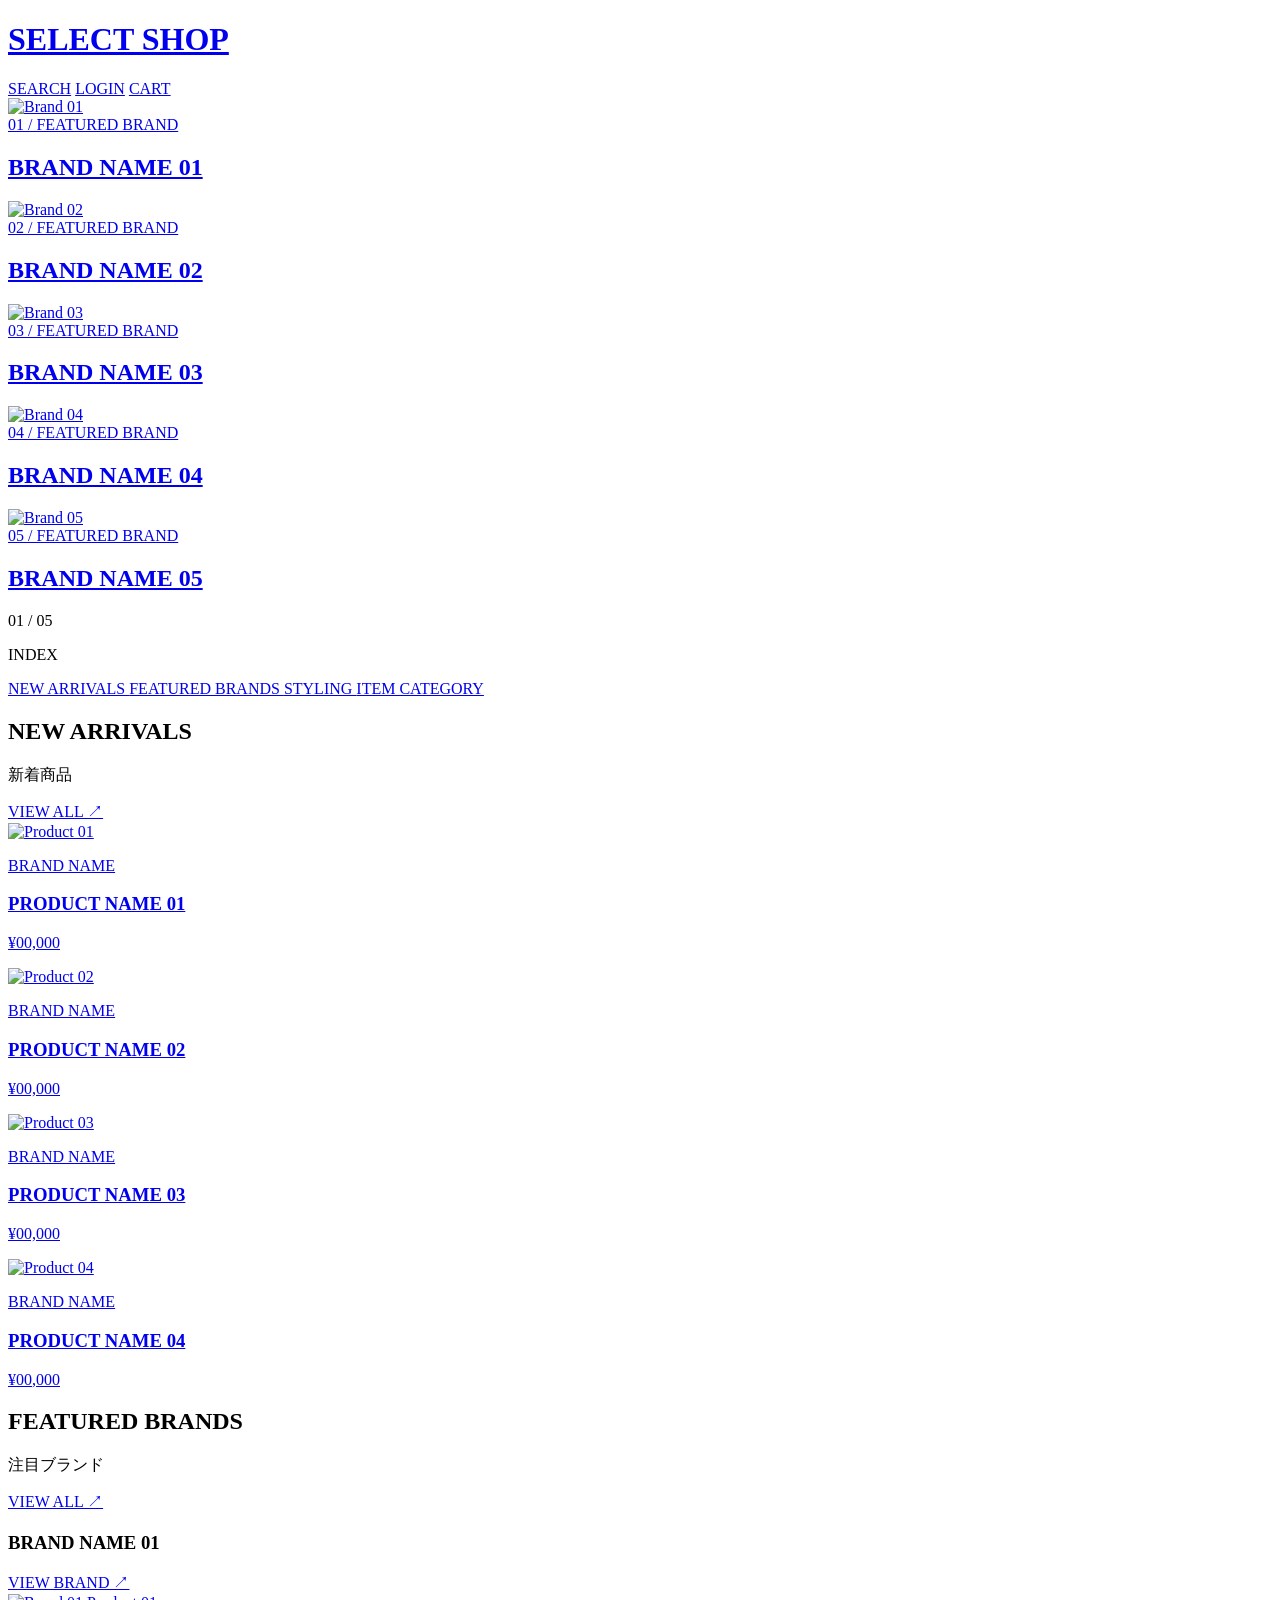
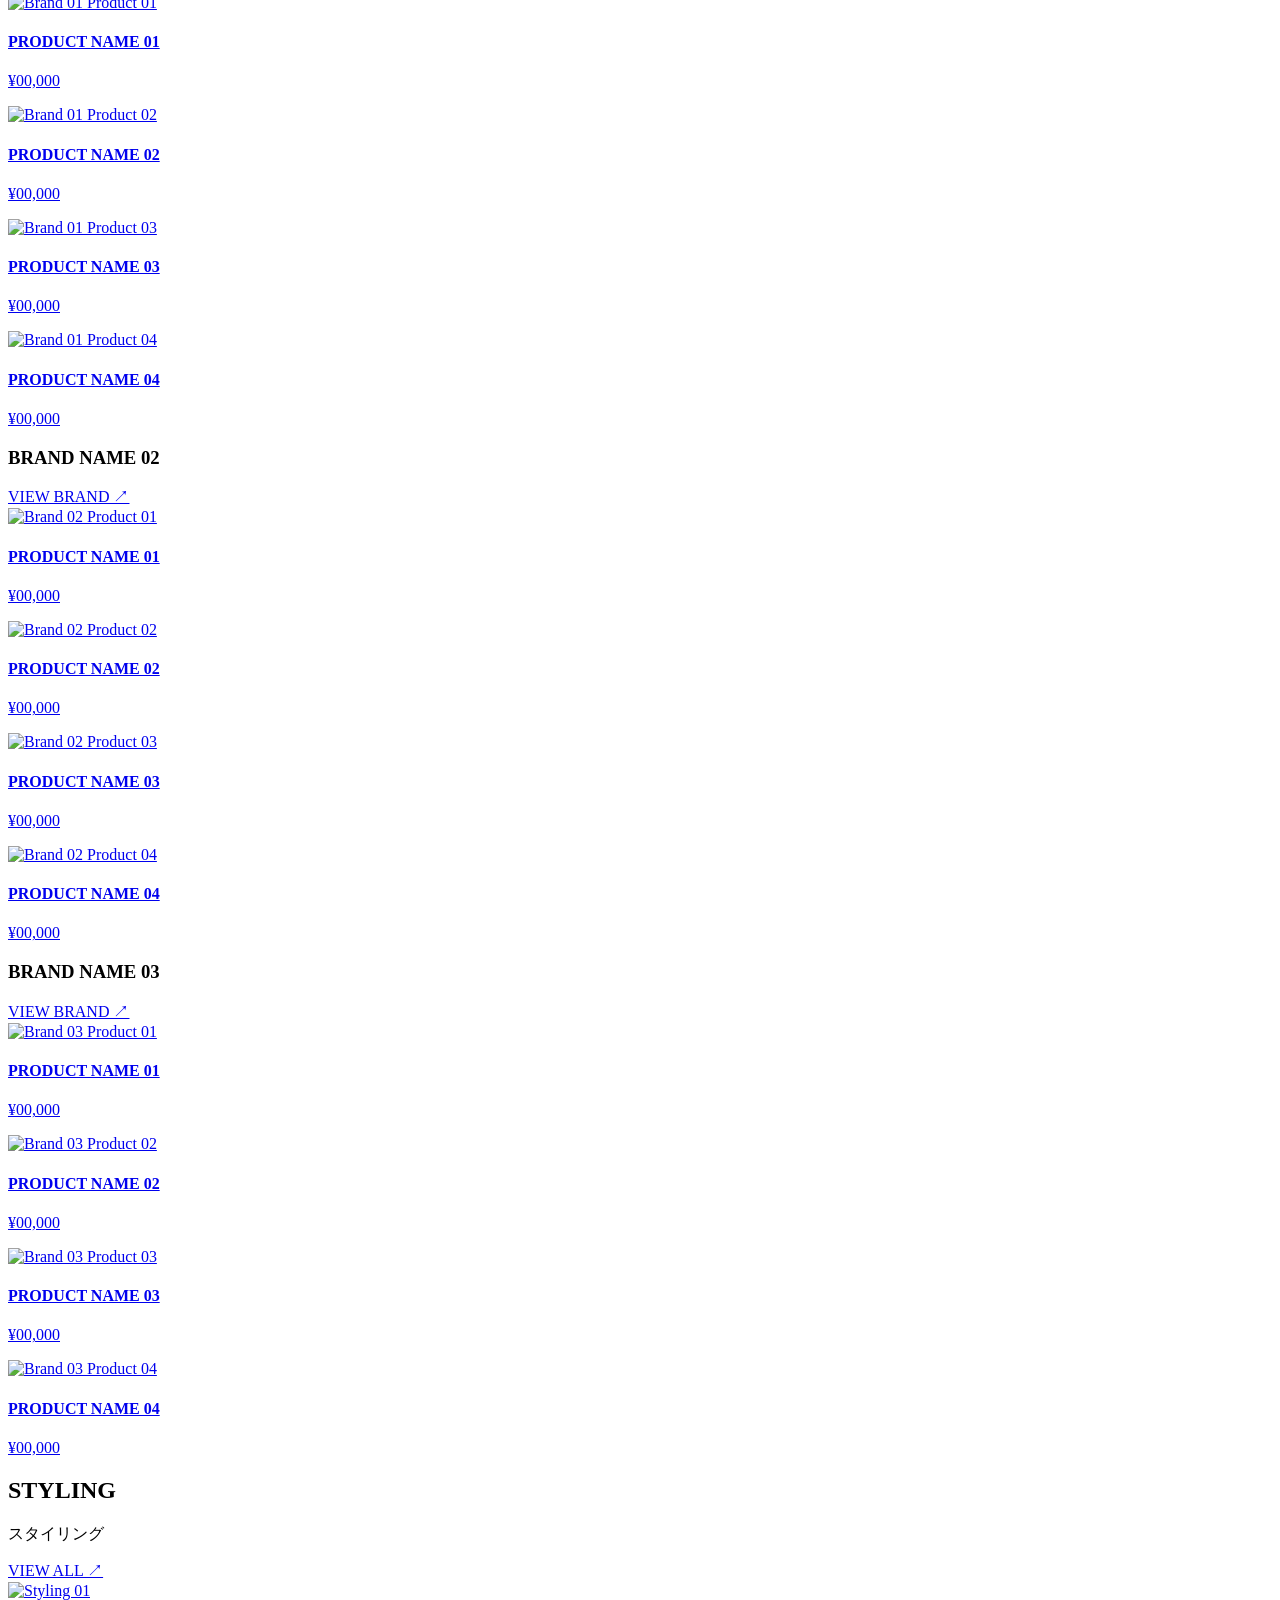
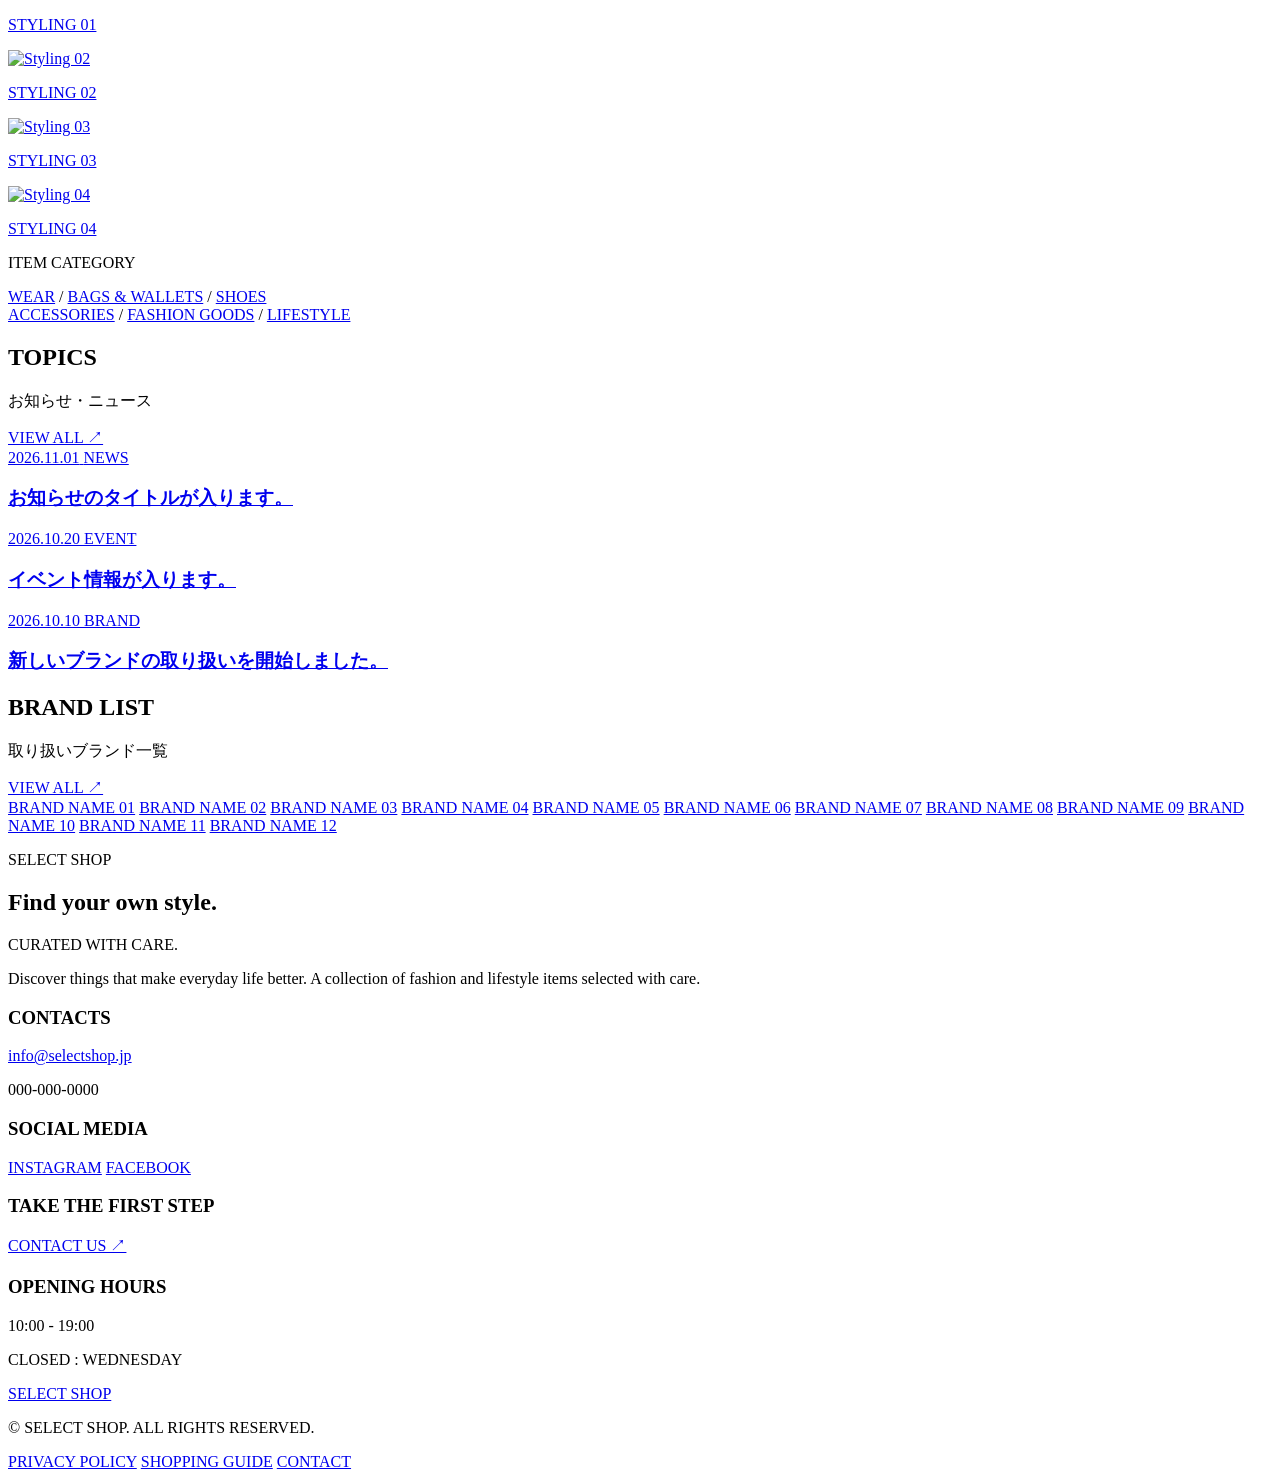
==== index.html @ e6cbe867 "Add files via upload" ====
<!DOCTYPE html>
<html lang="ja">

<head>
  <meta charset="UTF-8">
  <meta name="viewport" content="width=device-width, initial-scale=1.0">
  <meta name="description" content="A curated selection of fashion and lifestyle.">
  <title>SELECT SHOP</title>

  <link rel="stylesheet" href="css/style.css">
  <script src="js/script.js" defer></script>
</head>

<body>

  <!-- =====================================
       WHITE SITE CONTENT
  ====================================== -->

  <div class="site-shell">

    <!-- HEADER -->
    <header class="header">

      <div class="header-inner">

        <h1 class="site-logo">
          <a href="#">SELECT SHOP</a>
        </h1>



        <div class="header-tools">
          <a href="#" aria-label="Search">SEARCH</a>
          <a href="#" aria-label="Login">LOGIN</a>
          <a href="#" aria-label="Cart">CART</a>
        </div>

      </div>

    </header>


    <!-- =====================================
         MAIN VISUAL / 5 BRAND SLIDESHOW
    ====================================== -->

    <section class="main-visual" aria-label="Featured brands">

      <div class="brand-slideshow">

        <article class="slide active">
          <a href="#">
            <img src="images/brand-main-01.jpg" alt="Brand 01">
            <div class="slide-caption">
              <span>01 / FEATURED BRAND</span>
              <h2>BRAND NAME 01</h2>
            </div>
          </a>
        </article>

        <article class="slide">
          <a href="#">
            <img src="images/brand-main-02.jpg" alt="Brand 02">
            <div class="slide-caption">
              <span>02 / FEATURED BRAND</span>
              <h2>BRAND NAME 02</h2>
            </div>
          </a>
        </article>

        <article class="slide">
          <a href="#">
            <img src="images/brand-main-03.jpg" alt="Brand 03">
            <div class="slide-caption">
              <span>03 / FEATURED BRAND</span>
              <h2>BRAND NAME 03</h2>
            </div>
          </a>
        </article>

        <article class="slide">
          <a href="#">
            <img src="images/brand-main-04.jpg" alt="Brand 04">
            <div class="slide-caption">
              <span>04 / FEATURED BRAND</span>
              <h2>BRAND NAME 04</h2>
            </div>
          </a>
        </article>

        <article class="slide">
          <a href="#">
            <img src="images/brand-main-05.jpg" alt="Brand 05">
            <div class="slide-caption">
              <span>05 / FEATURED BRAND</span>
              <h2>BRAND NAME 05</h2>
            </div>
          </a>
        </article>

      </div>

      <div class="slide-pagination"></div>

      <div class="slide-counter">
        <span class="current-slide">01</span>
        <span class="slide-divider">/</span>
        <span>05</span>
      </div>

    </section>


    <!-- =====================================
         MAIN PAGE LAYOUT
    ====================================== -->

    <div class="page-layout">


      <!-- LEFT INDEX -->
      <aside class="sidebar">

        <div class="index">

          <p class="index-title">INDEX</p>

          <nav class="index-nav">

            <a href="#new-arrivals" class="index-link active">
              NEW ARRIVALS
            </a>

            <a href="#brands" class="index-link">
              FEATURED BRANDS
            </a>

            <a href="#styling" class="index-link">
              STYLING
            </a>

            <a href="#categories" class="index-link">
              ITEM CATEGORY
            </a>

          </nav>

        </div>

      </aside>


      <!-- RIGHT CONTENT -->
      <main class="main-content">


        <!-- =====================================
             01 NEW ARRIVALS
        ====================================== -->

        <section id="new-arrivals" class="content-section">

          <div class="section-heading">
            <div>
              <h2>NEW ARRIVALS</h2>
              <p>新着商品</p>
            </div>
            <a href="#" class="heading-link">VIEW ALL ↗</a>
          </div>

          <div class="product-grid">

            <article class="product-item">
              <a href="#">
                <img src="images/new-01.jpg" alt="Product 01">
                <p class="product-brand">BRAND NAME</p>
                <h3>PRODUCT NAME 01</h3>
                <p class="product-price">¥00,000</p>
              </a>
            </article>

            <article class="product-item">
              <a href="#">
                <img src="images/new-02.jpg" alt="Product 02">
                <p class="product-brand">BRAND NAME</p>
                <h3>PRODUCT NAME 02</h3>
                <p class="product-price">¥00,000</p>
              </a>
            </article>

            <article class="product-item">
              <a href="#">
                <img src="images/new-03.jpg" alt="Product 03">
                <p class="product-brand">BRAND NAME</p>
                <h3>PRODUCT NAME 03</h3>
                <p class="product-price">¥00,000</p>
              </a>
            </article>

            <article class="product-item">
              <a href="#">
                <img src="images/new-04.jpg" alt="Product 04">
                <p class="product-brand">BRAND NAME</p>
                <h3>PRODUCT NAME 04</h3>
                <p class="product-price">¥00,000</p>
              </a>
            </article>

          </div>

        </section>


        <!-- =====================================
             02 FEATURED BRANDS
        ====================================== -->

        <section id="brands" class="content-section">

          <div class="section-heading">
            <div>
              <h2>FEATURED BRANDS</h2>
              <p>注目ブランド</p>
            </div>
            <a href="#" class="heading-link">VIEW ALL ↗</a>
          </div>


          <!-- BRAND 01 -->
          <div class="brand-products">

            <div class="brand-heading">
              <h3>BRAND NAME 01</h3>
              <a href="#">VIEW BRAND ↗</a>
            </div>

            <div class="product-grid">

              <article class="product-item">
                <a href="#">
                  <img src="images/brand01-01.jpg" alt="Brand 01 Product 01">
                  <h4>PRODUCT NAME 01</h4>
                  <p class="product-price">¥00,000</p>
                </a>
              </article>

              <article class="product-item">
                <a href="#">
                  <img src="images/brand01-02.jpg" alt="Brand 01 Product 02">
                  <h4>PRODUCT NAME 02</h4>
                  <p class="product-price">¥00,000</p>
                </a>
              </article>

              <article class="product-item">
                <a href="#">
                  <img src="images/brand01-03.jpg" alt="Brand 01 Product 03">
                  <h4>PRODUCT NAME 03</h4>
                  <p class="product-price">¥00,000</p>
                </a>
              </article>

              <article class="product-item">
                <a href="#">
                  <img src="images/brand01-04.jpg" alt="Brand 01 Product 04">
                  <h4>PRODUCT NAME 04</h4>
                  <p class="product-price">¥00,000</p>
                </a>
              </article>

            </div>

          </div>


          <!-- BRAND 02 -->
          <div class="brand-products">

            <div class="brand-heading">
              <h3>BRAND NAME 02</h3>
              <a href="#">VIEW BRAND ↗</a>
            </div>

            <div class="product-grid">

              <article class="product-item">
                <a href="#">
                  <img src="images/brand02-01.jpg" alt="Brand 02 Product 01">
                  <h4>PRODUCT NAME 01</h4>
                  <p class="product-price">¥00,000</p>
                </a>
              </article>

              <article class="product-item">
                <a href="#">
                  <img src="images/brand02-02.jpg" alt="Brand 02 Product 02">
                  <h4>PRODUCT NAME 02</h4>
                  <p class="product-price">¥00,000</p>
                </a>
              </article>

              <article class="product-item">
                <a href="#">
                  <img src="images/brand02-03.jpg" alt="Brand 02 Product 03">
                  <h4>PRODUCT NAME 03</h4>
                  <p class="product-price">¥00,000</p>
                </a>
              </article>

              <article class="product-item">
                <a href="#">
                  <img src="images/brand02-04.jpg" alt="Brand 02 Product 04">
                  <h4>PRODUCT NAME 04</h4>
                  <p class="product-price">¥00,000</p>
                </a>
              </article>

            </div>

          </div>


          <!-- BRAND 03 -->
          <div class="brand-products">

            <div class="brand-heading">
              <h3>BRAND NAME 03</h3>
              <a href="#">VIEW BRAND ↗</a>
            </div>

            <div class="product-grid">

              <article class="product-item">
                <a href="#">
                  <img src="images/brand03-01.jpg" alt="Brand 03 Product 01">
                  <h4>PRODUCT NAME 01</h4>
                  <p class="product-price">¥00,000</p>
                </a>
              </article>

              <article class="product-item">
                <a href="#">
                  <img src="images/brand03-02.jpg" alt="Brand 03 Product 02">
                  <h4>PRODUCT NAME 02</h4>
                  <p class="product-price">¥00,000</p>
                </a>
              </article>

              <article class="product-item">
                <a href="#">
                  <img src="images/brand03-03.jpg" alt="Brand 03 Product 03">
                  <h4>PRODUCT NAME 03</h4>
                  <p class="product-price">¥00,000</p>
                </a>
              </article>

              <article class="product-item">
                <a href="#">
                  <img src="images/brand03-04.jpg" alt="Brand 03 Product 04">
                  <h4>PRODUCT NAME 04</h4>
                  <p class="product-price">¥00,000</p>
                </a>
              </article>

            </div>

          </div>

        </section>


        <!-- =====================================
             03 STYLING
        ====================================== -->

        <section id="styling" class="content-section">

          <div class="section-heading">
            <div>
              <h2>STYLING</h2>
              <p>スタイリング</p>
            </div>
            <a href="#" class="heading-link">VIEW ALL ↗</a>
          </div>

          <div class="styling-grid">

            <article class="styling-item">
              <a href="#">
                <img src="images/styling-01.jpg" alt="Styling 01">
                <p>STYLING 01</p>
              </a>
            </article>

            <article class="styling-item">
              <a href="#">
                <img src="images/styling-02.jpg" alt="Styling 02">
                <p>STYLING 02</p>
              </a>
            </article>

            <article class="styling-item">
              <a href="#">
                <img src="images/styling-03.jpg" alt="Styling 03">
                <p>STYLING 03</p>
              </a>
            </article>

            <article class="styling-item">
              <a href="#">
                <img src="images/styling-04.jpg" alt="Styling 04">
                <p>STYLING 04</p>
              </a>
            </article>

          </div>

        </section>


        <!-- =====================================
             04 ITEM CATEGORY
        ====================================== -->

       <section class="content-section category-section" id="categories">

  <div class="section-heading">
    <p class="section-label">ITEM CATEGORY</p>
  </div>

  <div class="category-list">

    <div class="category-row">
      <a href="#" class="category-item" data-image="images/category-wear.jpg">WEAR</a>
      <span class="category-slash">/</span>
      <a href="#" class="category-item" data-image="images/category-bags.jpg">BAGS &amp; WALLETS</a>
      <span class="category-slash">/</span>
      <a href="#" class="category-item" data-image="images/category-shoes.jpg">SHOES</a>
    </div>

    <div class="category-row">
      <a href="#" class="category-item" data-image="images/category-accessories.jpg">ACCESSORIES</a>
      <span class="category-slash">/</span>
      <a href="#" class="category-item" data-image="images/category-goods.jpg">FASHION GOODS</a>
      <span class="category-slash">/</span>
      <a href="#" class="category-item" data-image="images/category-lifestyle.jpg">LIFESTYLE</a>
    </div>

  </div>

</section>


        <!-- =====================================
             05 TOPICS
        ====================================== -->

        <section id="topics" class="content-section">

          <div class="section-heading">
            <div>
              <h2>TOPICS</h2>
              <p>お知らせ・ニュース</p>
            </div>
            <a href="#" class="heading-link">VIEW ALL ↗</a>
          </div>

          <div class="topics-list">

            <article class="topics-item">
              <a href="#">
                <time datetime="2026-11-01">2026.11.01</time>
                <span class="topics-category">NEWS</span>
                <h3>お知らせのタイトルが入ります。</h3>
              </a>
            </article>

            <article class="topics-item">
              <a href="#">
                <time datetime="2026-10-20">2026.10.20</time>
                <span class="topics-category">EVENT</span>
                <h3>イベント情報が入ります。</h3>
              </a>
            </article>

            <article class="topics-item">
              <a href="#">
                <time datetime="2026-10-10">2026.10.10</time>
                <span class="topics-category">BRAND</span>
                <h3>新しいブランドの取り扱いを開始しました。</h3>
              </a>
            </article>

          </div>

        </section>


        <!-- =====================================
             06 BRAND LIST
        ====================================== -->

        <section id="brand-list" class="content-section">

          <div class="section-heading">
            <div>
              <h2>BRAND LIST</h2>
              <p>取り扱いブランド一覧</p>
            </div>
            <a href="#" class="heading-link">VIEW ALL ↗</a>
          </div>

          <div class="brand-list">

            <a href="#">BRAND NAME 01</a>
            <a href="#">BRAND NAME 02</a>
            <a href="#">BRAND NAME 03</a>
            <a href="#">BRAND NAME 04</a>
            <a href="#">BRAND NAME 05</a>
            <a href="#">BRAND NAME 06</a>
            <a href="#">BRAND NAME 07</a>
            <a href="#">BRAND NAME 08</a>
            <a href="#">BRAND NAME 09</a>
            <a href="#">BRAND NAME 10</a>
            <a href="#">BRAND NAME 11</a>
            <a href="#">BRAND NAME 12</a>

          </div>

        </section>


        <!-- =====================================
             07 SHOP CARD
        ====================================== -->

        <section id="shop-info" class="shop-card-section">

          <div class="shop-card-inner">

            <div class="shop-card-brand">
              <p>SELECT SHOP</p>
              <h2>Find your own style.</h2>
            </div>

            <div class="shop-card-detail">
              <p>CURATED WITH CARE.</p>
              <p>
                Discover things that make everyday life better.
                A collection of fashion and lifestyle items
                selected with care.
              </p>
            </div>

          </div>

        </section>

      </main>

    </div>

  </div>


  <!-- =====================================
       FOOTER / SCROLL REVEAL
  ====================================== -->

  <footer class="footer">

    <div class="footer-information">

      <div class="footer-info-item">
        <h3>CONTACTS</h3>
        <a href="mailto:info@selectshop.jp">info@selectshop.jp</a>
        <p>000-000-0000</p>
      </div>

      <div class="footer-info-item">
        <h3>SOCIAL MEDIA</h3>
        <a href="#">INSTAGRAM</a>
        <a href="#">FACEBOOK</a>
      </div>

      <div class="footer-info-item">
        <h3>TAKE THE FIRST STEP</h3>
        <a href="#">CONTACT US ↗</a>
      </div>

      <div class="footer-info-item">
        <h3>OPENING HOURS</h3>
        <p>10:00 - 19:00</p>
        <p>CLOSED : WEDNESDAY</p>
      </div>

    </div>


    <div class="footer-big-logo">
      <a href="#">SELECT SHOP</a>
    </div>


    <div class="footer-bottom">

      <p>© SELECT SHOP. ALL RIGHTS RESERVED.</p>

      <div class="footer-bottom-links">
        <a href="#">PRIVACY POLICY</a>
        <a href="#">SHOPPING GUIDE</a>
        <a href="#">CONTACT</a>
      </div>

    </div>

  </footer>

  <div class="category-cursor" aria-hidden="true"></div>

</body>
</html>
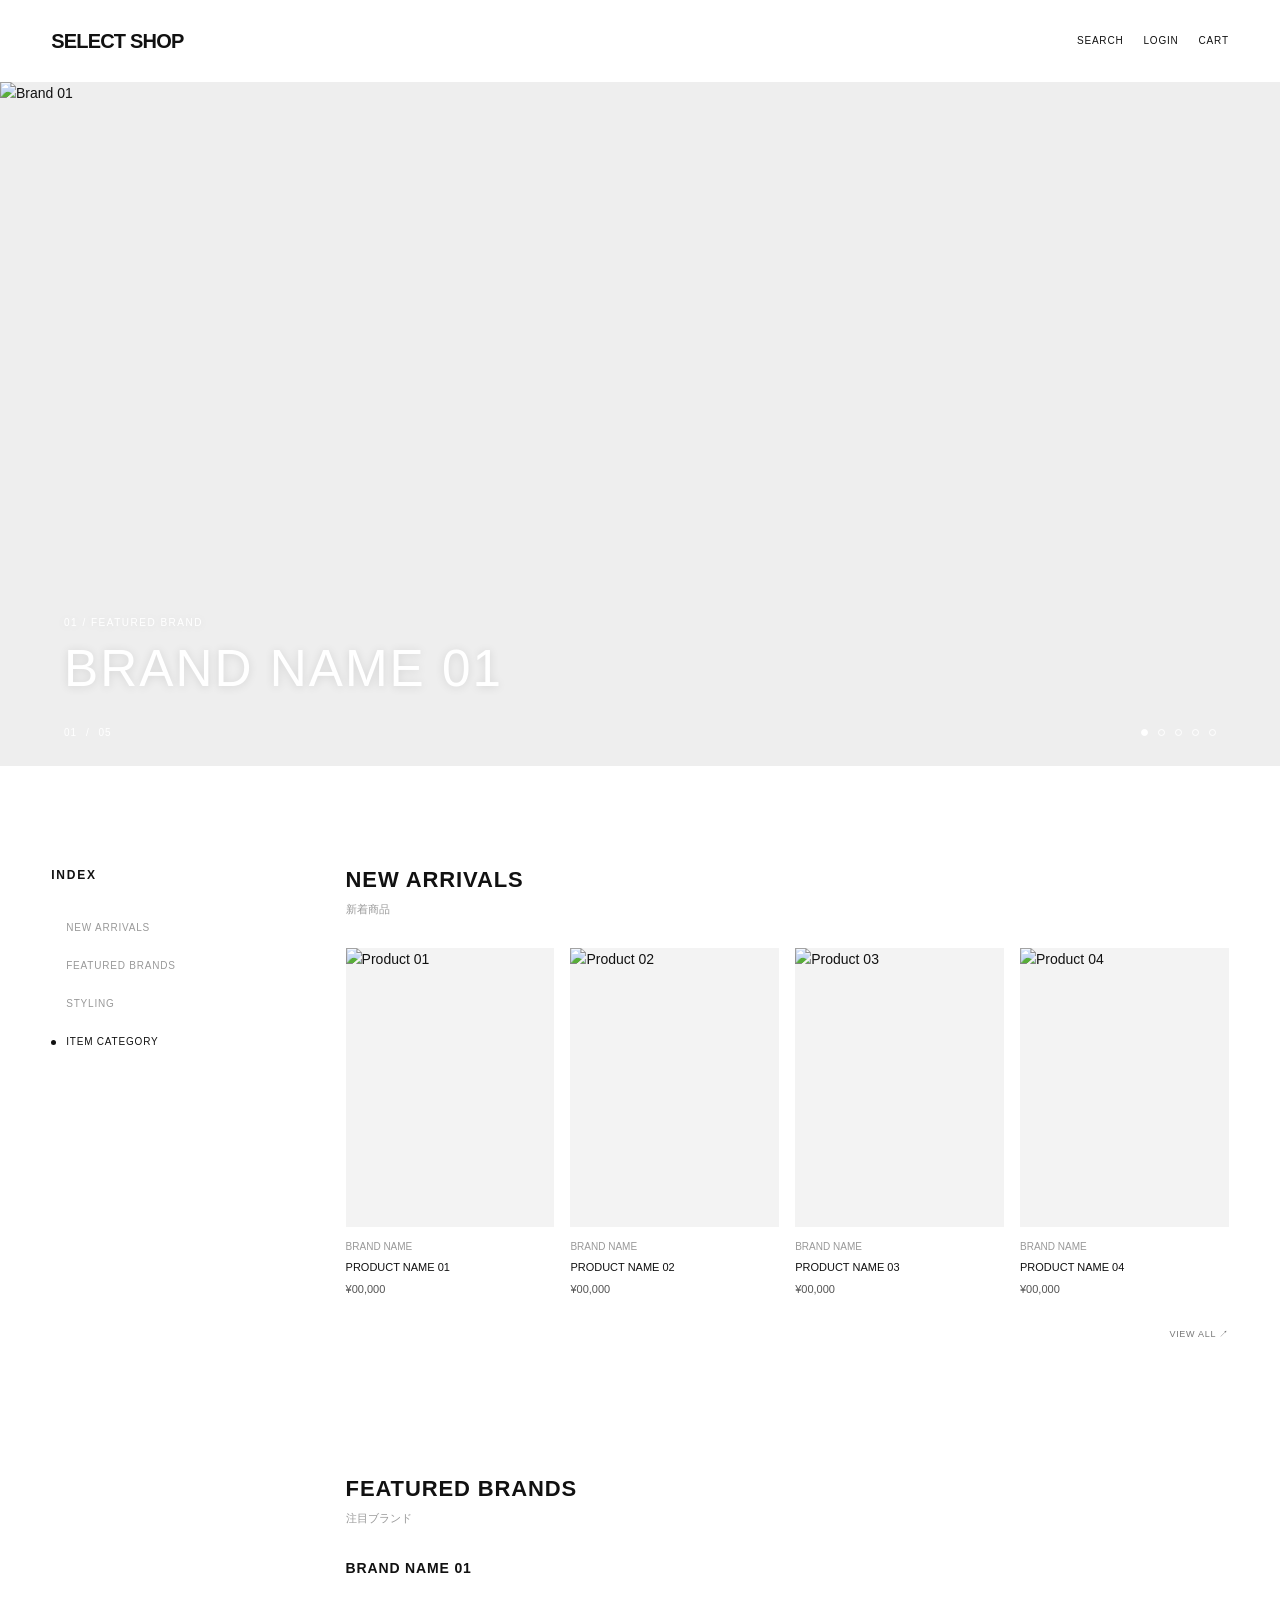
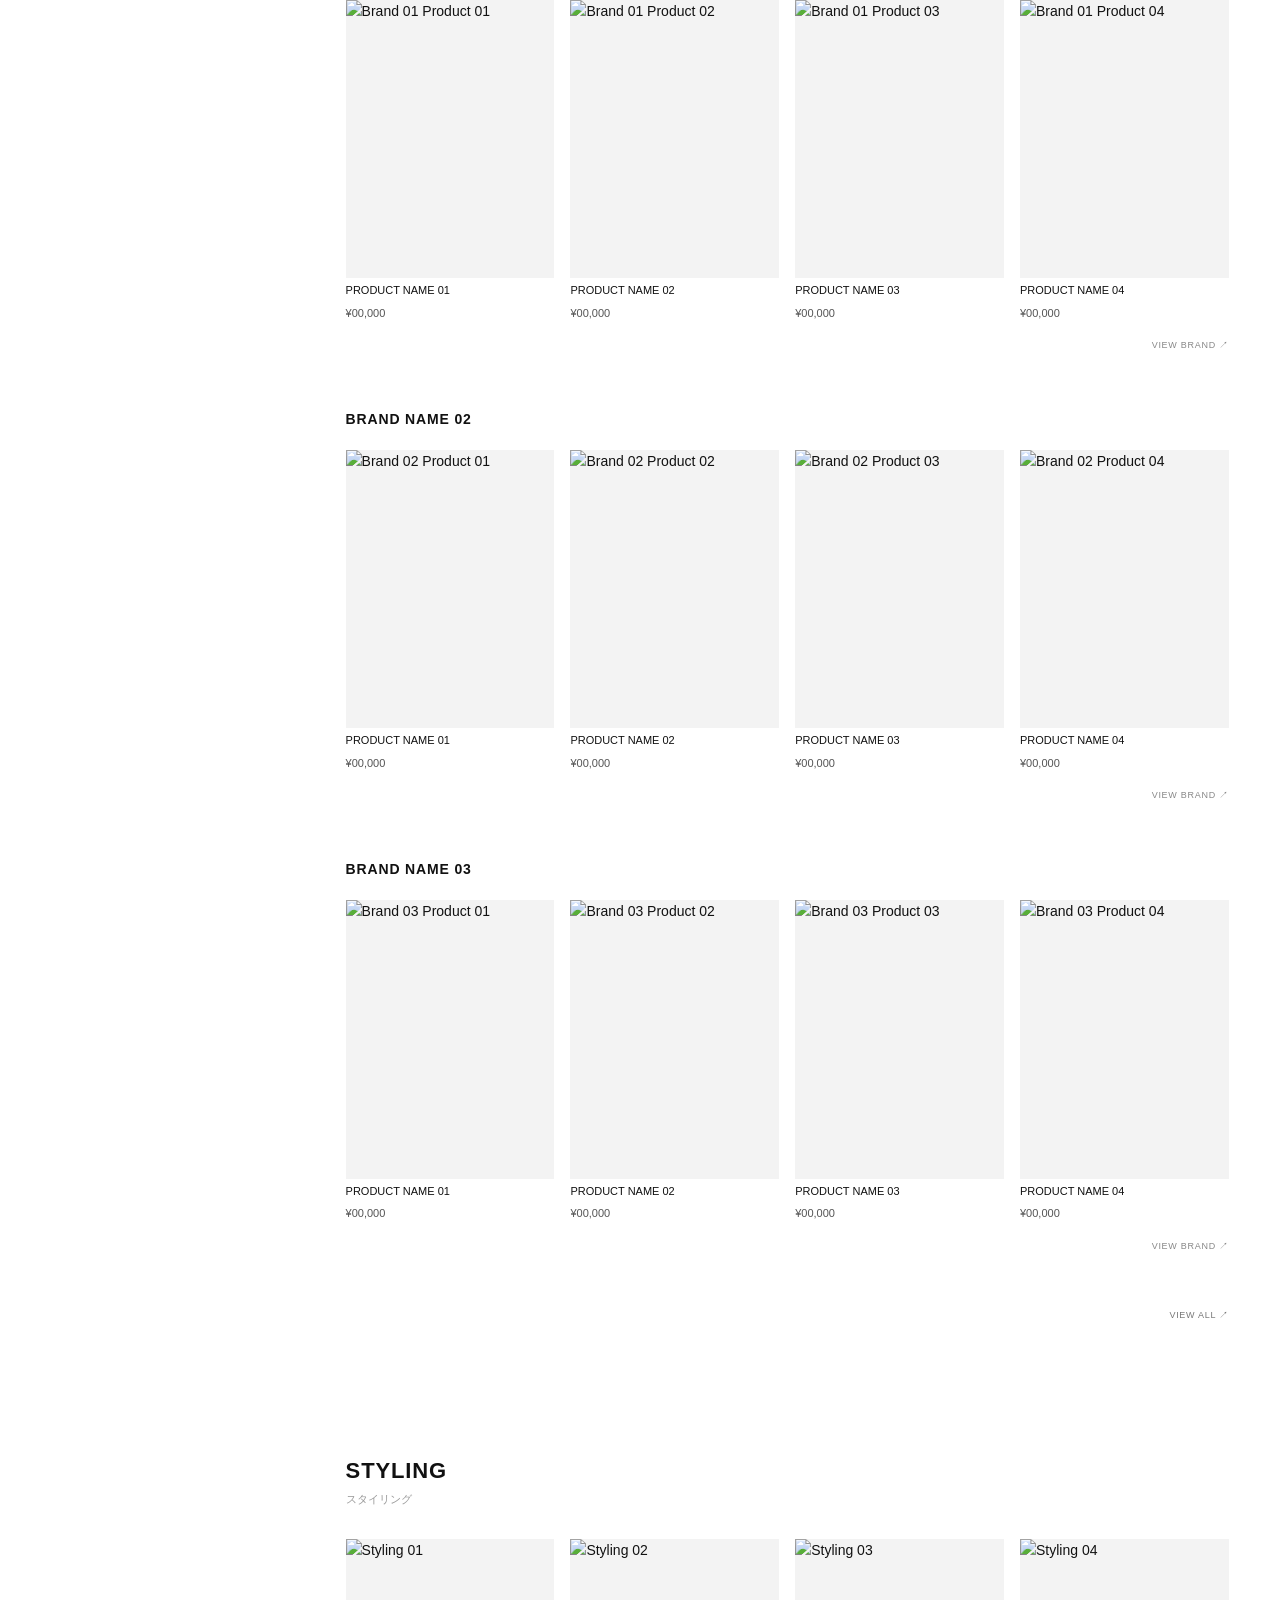
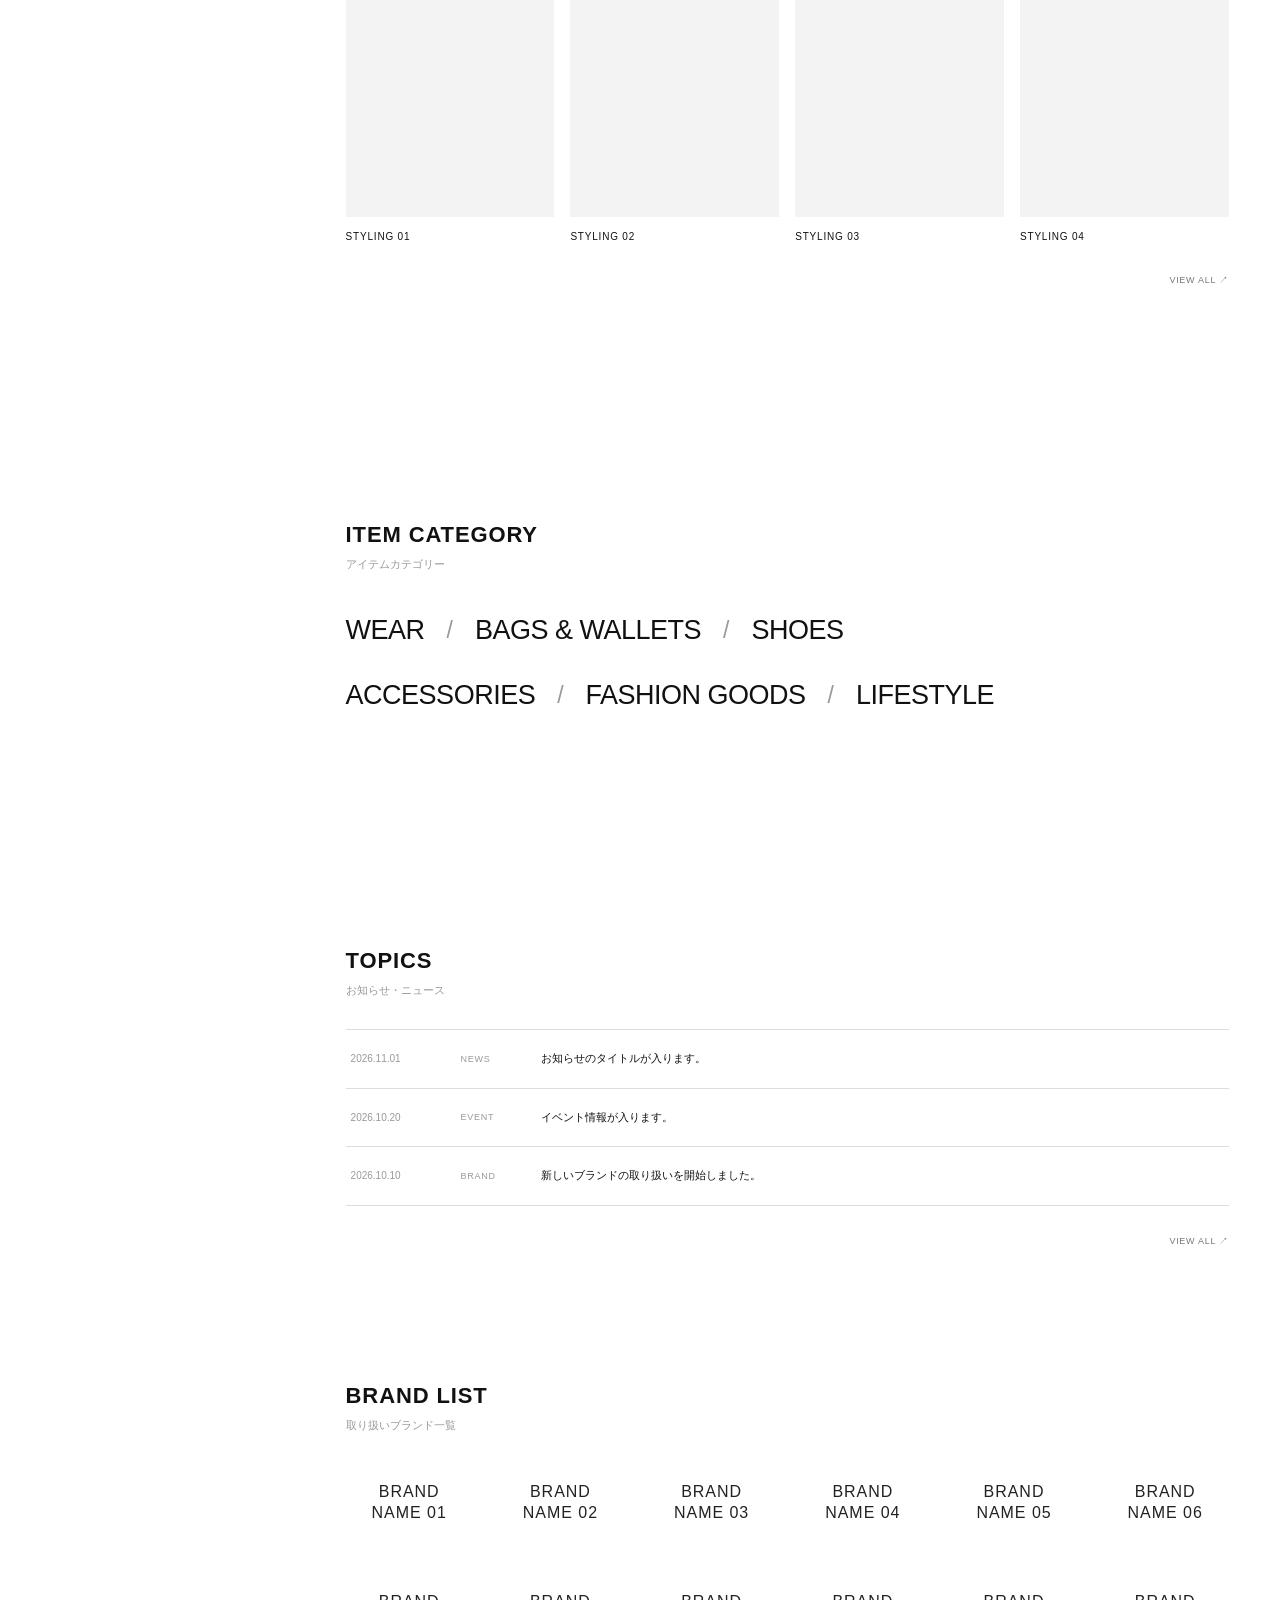
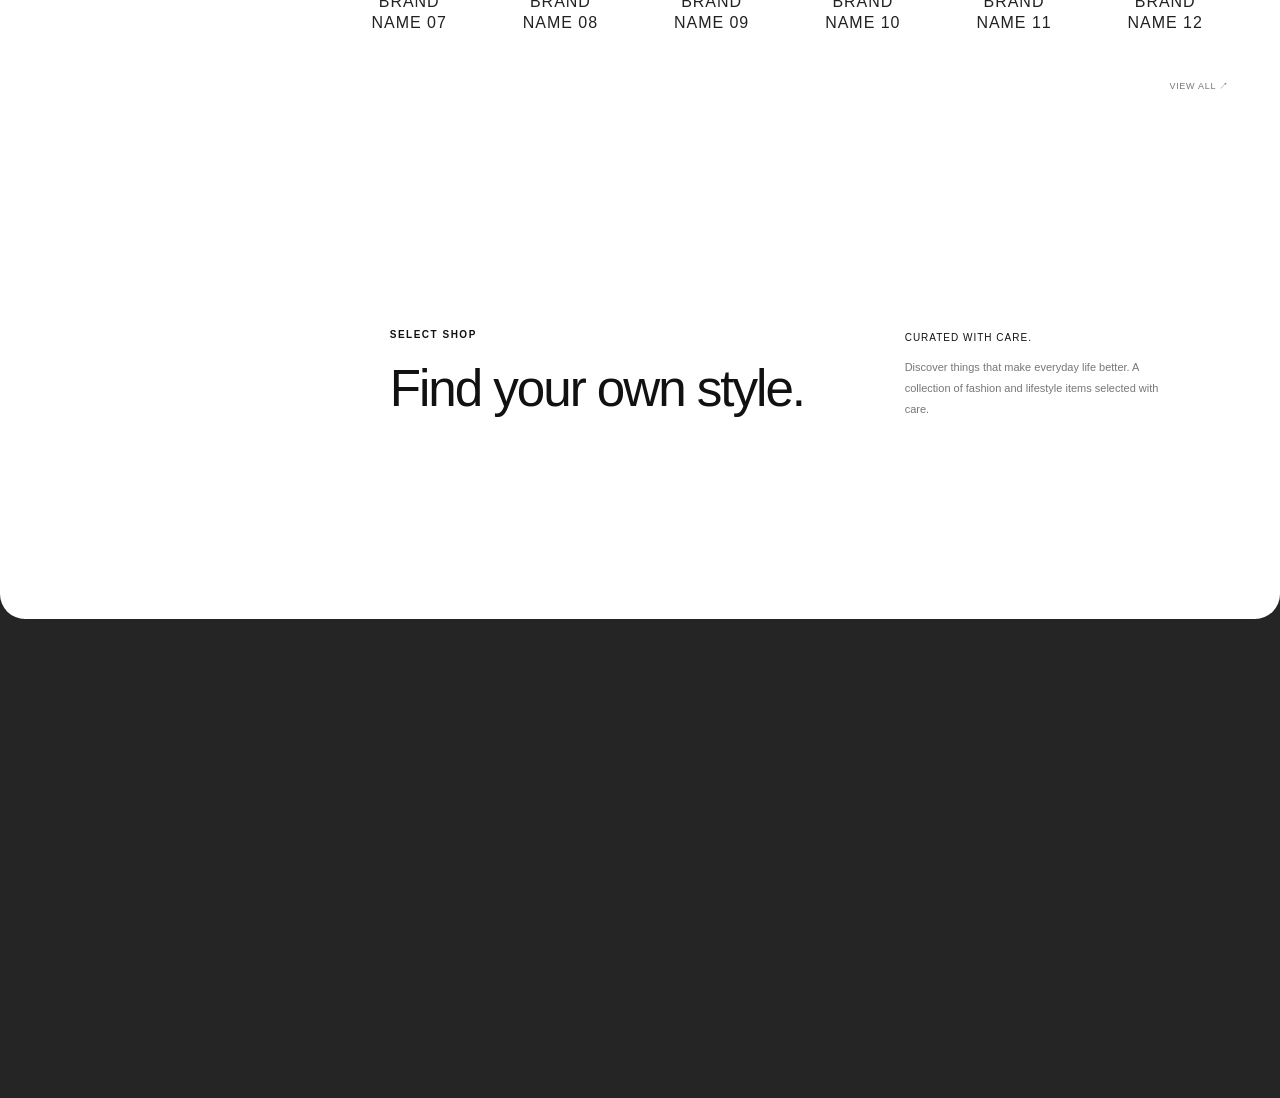
==== commit bf2cf262: "Add files via upload" ====
--- a/index.html
+++ b/index.html
@@ -8,8 +8,8 @@
   <meta name="description" content="A curated selection of fashion and lifestyle.">
   <title>SELECT SHOP</title>
 
-  <link rel="stylesheet" href="css/style.css">
-  <script src="js/script.js" defer></script>
+  <link rel="stylesheet" href="style.css">
+  <script src="script.js" defer></script>
 </head>
 
 <body>
@@ -51,7 +51,7 @@
       <div class="brand-slideshow">
 
         <article class="slide active">
-          <a href="#">
+          <a href="MAIN VISUAL01.html">
             <img src="images/brand-main-01.jpg" alt="Brand 01">
             <div class="slide-caption">
               <span>01 / FEATURED BRAND</span>
@@ -61,7 +61,7 @@
         </article>
 
         <article class="slide">
-          <a href="#">
+          <a href="MAIN VISUAL02.html">
             <img src="images/brand-main-02.jpg" alt="Brand 02">
             <div class="slide-caption">
               <span>02 / FEATURED BRAND</span>
@@ -71,7 +71,7 @@
         </article>
 
         <article class="slide">
-          <a href="#">
+          <a href="MAIN VISUAL03.html">
             <img src="images/brand-main-03.jpg" alt="Brand 03">
             <div class="slide-caption">
               <span>03 / FEATURED BRAND</span>
@@ -81,7 +81,7 @@
         </article>
 
         <article class="slide">
-          <a href="#">
+          <a href="MAIN VISUAL04.html">
             <img src="images/brand-main-04.jpg" alt="Brand 04">
             <div class="slide-caption">
               <span>04 / FEATURED BRAND</span>
@@ -91,7 +91,7 @@
         </article>
 
         <article class="slide">
-          <a href="#">
+          <a href="MAIN VISUAL05.html">
             <img src="images/brand-main-05.jpg" alt="Brand 05">
             <div class="slide-caption">
               <span>05 / FEATURED BRAND</span>
@@ -167,13 +167,12 @@
               <h2>NEW ARRIVALS</h2>
               <p>新着商品</p>
             </div>
-            <a href="#" class="heading-link">VIEW ALL ↗</a>
           </div>
 
           <div class="product-grid">
 
             <article class="product-item">
-              <a href="#">
+              <a href="NEW ARRIVALS01.html">
                 <img src="images/new-01.jpg" alt="Product 01">
                 <p class="product-brand">BRAND NAME</p>
                 <h3>PRODUCT NAME 01</h3>
@@ -182,7 +181,7 @@
             </article>
 
             <article class="product-item">
-              <a href="#">
+              <a href="NEW ARRIVALS02.html">
                 <img src="images/new-02.jpg" alt="Product 02">
                 <p class="product-brand">BRAND NAME</p>
                 <h3>PRODUCT NAME 02</h3>
@@ -191,7 +190,7 @@
             </article>
 
             <article class="product-item">
-              <a href="#">
+              <a href="NEW ARRIVALS03.html">
                 <img src="images/new-03.jpg" alt="Product 03">
                 <p class="product-brand">BRAND NAME</p>
                 <h3>PRODUCT NAME 03</h3>
@@ -200,7 +199,7 @@
             </article>
 
             <article class="product-item">
-              <a href="#">
+              <a href="NEW ARRIVALS04.html">
                 <img src="images/new-04.jpg" alt="Product 04">
                 <p class="product-brand">BRAND NAME</p>
                 <h3>PRODUCT NAME 04</h3>
@@ -210,6 +209,10 @@
 
           </div>
 
+          <div class="section-footer">
+            <a href="#" class="heading-link">VIEW ALL ↗</a>
+          </div>
+
         </section>
 
 
@@ -224,7 +227,6 @@
               <h2>FEATURED BRANDS</h2>
               <p>注目ブランド</p>
             </div>
-            <a href="#" class="heading-link">VIEW ALL ↗</a>
           </div>
 
 
@@ -233,13 +235,12 @@
 
             <div class="brand-heading">
               <h3>BRAND NAME 01</h3>
-              <a href="#">VIEW BRAND ↗</a>
             </div>
 
             <div class="product-grid">
 
               <article class="product-item">
-                <a href="#">
+                <a href="FEATURED BRANDS01.html">
                   <img src="images/brand01-01.jpg" alt="Brand 01 Product 01">
                   <h4>PRODUCT NAME 01</h4>
                   <p class="product-price">¥00,000</p>
@@ -247,7 +248,7 @@
               </article>
 
               <article class="product-item">
-                <a href="#">
+                <a href="FEATURED BRANDS02.html">
                   <img src="images/brand01-02.jpg" alt="Brand 01 Product 02">
                   <h4>PRODUCT NAME 02</h4>
                   <p class="product-price">¥00,000</p>
@@ -255,7 +256,7 @@
               </article>
 
               <article class="product-item">
-                <a href="#">
+                <a href="FEATURED BRANDS03.html">
                   <img src="images/brand01-03.jpg" alt="Brand 01 Product 03">
                   <h4>PRODUCT NAME 03</h4>
                   <p class="product-price">¥00,000</p>
@@ -263,7 +264,7 @@
               </article>
 
               <article class="product-item">
-                <a href="#">
+                <a href="FEATURED BRANDS04.html">
                   <img src="images/brand01-04.jpg" alt="Brand 01 Product 04">
                   <h4>PRODUCT NAME 04</h4>
                   <p class="product-price">¥00,000</p>
@@ -272,6 +273,10 @@
 
             </div>
 
+            <div class="brand-footer">
+              <a href="#">VIEW BRAND ↗</a>
+            </div>
+
           </div>
 
 
@@ -280,13 +285,12 @@
 
             <div class="brand-heading">
               <h3>BRAND NAME 02</h3>
-              <a href="#">VIEW BRAND ↗</a>
             </div>
 
             <div class="product-grid">
 
               <article class="product-item">
-                <a href="#">
+                <a href="FEATURED BRANDS05.html">
                   <img src="images/brand02-01.jpg" alt="Brand 02 Product 01">
                   <h4>PRODUCT NAME 01</h4>
                   <p class="product-price">¥00,000</p>
@@ -294,7 +298,7 @@
               </article>
 
               <article class="product-item">
-                <a href="#">
+                <a href="FEATURED BRANDS06.html">
                   <img src="images/brand02-02.jpg" alt="Brand 02 Product 02">
                   <h4>PRODUCT NAME 02</h4>
                   <p class="product-price">¥00,000</p>
@@ -302,7 +306,7 @@
               </article>
 
               <article class="product-item">
-                <a href="#">
+                <a href="FEATURED BRANDS07.html">
                   <img src="images/brand02-03.jpg" alt="Brand 02 Product 03">
                   <h4>PRODUCT NAME 03</h4>
                   <p class="product-price">¥00,000</p>
@@ -310,7 +314,7 @@
               </article>
 
               <article class="product-item">
-                <a href="#">
+                <a href="FEATURED BRANDS08.html">
                   <img src="images/brand02-04.jpg" alt="Brand 02 Product 04">
                   <h4>PRODUCT NAME 04</h4>
                   <p class="product-price">¥00,000</p>
@@ -319,6 +323,10 @@
 
             </div>
 
+            <div class="brand-footer">
+              <a href="#">VIEW BRAND ↗</a>
+            </div>
+
           </div>
 
 
@@ -327,13 +335,12 @@
 
             <div class="brand-heading">
               <h3>BRAND NAME 03</h3>
-              <a href="#">VIEW BRAND ↗</a>
             </div>
 
             <div class="product-grid">
 
               <article class="product-item">
-                <a href="#">
+                <a href="FEATURED BRANDS09.html">
                   <img src="images/brand03-01.jpg" alt="Brand 03 Product 01">
                   <h4>PRODUCT NAME 01</h4>
                   <p class="product-price">¥00,000</p>
@@ -341,7 +348,7 @@
               </article>
 
               <article class="product-item">
-                <a href="#">
+                <a href="FEATURED BRANDS10.html">
                   <img src="images/brand03-02.jpg" alt="Brand 03 Product 02">
                   <h4>PRODUCT NAME 02</h4>
                   <p class="product-price">¥00,000</p>
@@ -349,7 +356,7 @@
               </article>
 
               <article class="product-item">
-                <a href="#">
+                <a href="FEATURED BRANDS11.html">
                   <img src="images/brand03-03.jpg" alt="Brand 03 Product 03">
                   <h4>PRODUCT NAME 03</h4>
                   <p class="product-price">¥00,000</p>
@@ -357,7 +364,7 @@
               </article>
 
               <article class="product-item">
-                <a href="#">
+                <a href="FEATURED BRANDS12.html">
                   <img src="images/brand03-04.jpg" alt="Brand 03 Product 04">
                   <h4>PRODUCT NAME 04</h4>
                   <p class="product-price">¥00,000</p>
@@ -366,6 +373,14 @@
 
             </div>
 
+            <div class="brand-footer">
+              <a href="#">VIEW BRAND ↗</a>
+            </div>
+
+          </div>
+
+          <div class="section-footer">
+            <a href="#" class="heading-link">VIEW ALL ↗</a>
           </div>
 
         </section>
@@ -382,39 +397,42 @@
               <h2>STYLING</h2>
               <p>スタイリング</p>
             </div>
-            <a href="#" class="heading-link">VIEW ALL ↗</a>
           </div>
 
           <div class="styling-grid">
 
             <article class="styling-item">
-              <a href="#">
+              <a href="STYLING01.html">
                 <img src="images/styling-01.jpg" alt="Styling 01">
                 <p>STYLING 01</p>
               </a>
             </article>
 
             <article class="styling-item">
-              <a href="#">
+              <a href="STYLING02.html">
                 <img src="images/styling-02.jpg" alt="Styling 02">
                 <p>STYLING 02</p>
               </a>
             </article>
 
             <article class="styling-item">
-              <a href="#">
+              <a href="STYLING03.html">
                 <img src="images/styling-03.jpg" alt="Styling 03">
                 <p>STYLING 03</p>
               </a>
             </article>
 
             <article class="styling-item">
-              <a href="#">
+              <a href="STYLING04.html">
                 <img src="images/styling-04.jpg" alt="Styling 04">
                 <p>STYLING 04</p>
               </a>
             </article>
 
+          </div>
+
+          <div class="section-footer">
+            <a href="#" class="heading-link">VIEW ALL ↗</a>
           </div>
 
         </section>
@@ -427,25 +445,28 @@
        <section class="content-section category-section" id="categories">
 
   <div class="section-heading">
-    <p class="section-label">ITEM CATEGORY</p>
+    <div>
+      <h2>ITEM CATEGORY</h2>
+      <p>アイテムカテゴリー</p>
+    </div>
   </div>
 
   <div class="category-list">
 
     <div class="category-row">
-      <a href="#" class="category-item" data-image="images/category-wear.jpg">WEAR</a>
+      <a href="CATEGORY01.html" class="category-item" data-image="images/category-wear.jpg">WEAR</a>
       <span class="category-slash">/</span>
-      <a href="#" class="category-item" data-image="images/category-bags.jpg">BAGS &amp; WALLETS</a>
+      <a href="CATEGORY02.html" class="category-item" data-image="images/category-bags.jpg">BAGS &amp; WALLETS</a>
       <span class="category-slash">/</span>
-      <a href="#" class="category-item" data-image="images/category-shoes.jpg">SHOES</a>
+      <a href="CATEGORY03.html" class="category-item" data-image="images/category-shoes.jpg">SHOES</a>
     </div>
 
     <div class="category-row">
-      <a href="#" class="category-item" data-image="images/category-accessories.jpg">ACCESSORIES</a>
+      <a href="CATEGORY04.html" class="category-item" data-image="images/category-accessories.jpg">ACCESSORIES</a>
       <span class="category-slash">/</span>
-      <a href="#" class="category-item" data-image="images/category-goods.jpg">FASHION GOODS</a>
+      <a href="CATEGORY05.html" class="category-item" data-image="images/category-goods.jpg">FASHION GOODS</a>
       <span class="category-slash">/</span>
-      <a href="#" class="category-item" data-image="images/category-lifestyle.jpg">LIFESTYLE</a>
+      <a href="CATEGORY06.html" class="category-item" data-image="images/category-lifestyle.jpg">LIFESTYLE</a>
     </div>
 
   </div>
@@ -464,13 +485,12 @@
               <h2>TOPICS</h2>
               <p>お知らせ・ニュース</p>
             </div>
-            <a href="#" class="heading-link">VIEW ALL ↗</a>
           </div>
 
           <div class="topics-list">
 
             <article class="topics-item">
-              <a href="#">
+              <a href="TOPICS01.html">
                 <time datetime="2026-11-01">2026.11.01</time>
                 <span class="topics-category">NEWS</span>
                 <h3>お知らせのタイトルが入ります。</h3>
@@ -478,7 +498,7 @@
             </article>
 
             <article class="topics-item">
-              <a href="#">
+              <a href="TOPICS02.html">
                 <time datetime="2026-10-20">2026.10.20</time>
                 <span class="topics-category">EVENT</span>
                 <h3>イベント情報が入ります。</h3>
@@ -486,13 +506,17 @@
             </article>
 
             <article class="topics-item">
-              <a href="#">
+              <a href="TOPICS03.html">
                 <time datetime="2026-10-10">2026.10.10</time>
                 <span class="topics-category">BRAND</span>
                 <h3>新しいブランドの取り扱いを開始しました。</h3>
               </a>
             </article>
 
+          </div>
+
+          <div class="section-footer">
+            <a href="#" class="heading-link">VIEW ALL ↗</a>
           </div>
 
         </section>
@@ -509,24 +533,27 @@
               <h2>BRAND LIST</h2>
               <p>取り扱いブランド一覧</p>
             </div>
+          </div>
+
+          <div class="brand-list">
+
+            <a href="FEATURED BRANDS01.html">BRAND NAME 01</a>
+            <a href="FEATURED BRANDS02.html">BRAND NAME 02</a>
+            <a href="FEATURED BRANDS03.html">BRAND NAME 03</a>
+            <a href="FEATURED BRANDS04.html">BRAND NAME 04</a>
+            <a href="FEATURED BRANDS05.html">BRAND NAME 05</a>
+            <a href="FEATURED BRANDS06.html">BRAND NAME 06</a>
+            <a href="FEATURED BRANDS07.html">BRAND NAME 07</a>
+            <a href="FEATURED BRANDS08.html">BRAND NAME 08</a>
+            <a href="FEATURED BRANDS09.html">BRAND NAME 09</a>
+            <a href="FEATURED BRANDS10.html">BRAND NAME 10</a>
+            <a href="FEATURED BRANDS11.html">BRAND NAME 11</a>
+            <a href="FEATURED BRANDS12.html">BRAND NAME 12</a>
+
+          </div>
+
+          <div class="section-footer">
             <a href="#" class="heading-link">VIEW ALL ↗</a>
-          </div>
-
-          <div class="brand-list">
-
-            <a href="#">BRAND NAME 01</a>
-            <a href="#">BRAND NAME 02</a>
-            <a href="#">BRAND NAME 03</a>
-            <a href="#">BRAND NAME 04</a>
-            <a href="#">BRAND NAME 05</a>
-            <a href="#">BRAND NAME 06</a>
-            <a href="#">BRAND NAME 07</a>
-            <a href="#">BRAND NAME 08</a>
-            <a href="#">BRAND NAME 09</a>
-            <a href="#">BRAND NAME 10</a>
-            <a href="#">BRAND NAME 11</a>
-            <a href="#">BRAND NAME 12</a>
-
           </div>
 
         </section>
--- a/style.css
+++ b/style.css
@@ -0,0 +1,1060 @@
+
+/* =========================================
+   00. RESET & BASIC
+========================================= */
+
+* {
+  margin: 0;
+  padding: 0;
+  box-sizing: border-box;
+}
+
+html {
+  scroll-behavior: auto;
+}
+
+body {
+  font-family:
+    -apple-system,
+    BlinkMacSystemFont,
+    "SF Pro Display",
+    "SF Pro Text",
+    "Helvetica Neue",
+    Arial,
+    sans-serif;
+
+  font-size: 14px;
+  line-height: 1.6;
+  color: #111;
+  background: #252525;
+  -webkit-font-smoothing: antialiased;
+}
+
+a {
+  color: inherit;
+  text-decoration: none;
+}
+
+ul {
+  list-style: none;
+}
+
+img {
+  display: block;
+  width: 100%;
+  height: auto;
+  object-fit: cover;
+}
+
+button {
+  font: inherit;
+}
+
+.site-shell {
+  position: relative;
+  z-index: 2;
+  width: 100%;
+  background: #fff;
+  border-radius: 0 0 25px 25px;
+}
+
+
+/* =========================================
+   01. HEADER
+========================================= */
+
+.header {
+  width: 100%;
+  padding: 25px 4%;
+  background: #fff;
+}
+
+.header-inner {
+  display: flex;
+  align-items: center;
+  justify-content: space-between;
+  gap: 30px;
+}
+
+.site-logo {
+  flex-shrink: 0;
+  font-size: 20px;
+  font-weight: 650;
+  letter-spacing: -0.04em;
+}
+
+.header-nav a,
+.header-tools a {
+  font-size: 10px;
+  font-weight: 500;
+  letter-spacing: 0.08em;
+  white-space: nowrap;
+  transition: opacity 0.2s ease;
+}
+
+.header-tools {
+  display: flex;
+  gap: 20px;
+}
+
+.header a:hover {
+  opacity: 0.5;
+}
+
+
+/* =========================================
+   02. MAIN VISUAL / SLIDESHOW
+========================================= */
+
+.main-visual {
+  position: relative;
+  width: 100%;
+  overflow: hidden;
+}
+
+.brand-slideshow {
+  position: relative;
+  width: 100%;
+  height: 76vh;
+  min-height: 450px;
+  max-height: 850px;
+  background: #eee;
+}
+
+.slide {
+  position: absolute;
+  inset: 0;
+  opacity: 0;
+  visibility: hidden;
+  transition: opacity 0.8s ease;
+}
+
+.slide.active {
+  opacity: 1;
+  visibility: visible;
+  z-index: 1;
+}
+
+.slide a {
+  position: relative;
+  display: block;
+  width: 100%;
+  height: 100%;
+}
+
+.slide img {
+  width: 100%;
+  height: 100%;
+  object-fit: cover;
+}
+
+.slide-caption {
+  position: absolute;
+  left: 5%;
+  bottom: 10%;
+  color: #fff;
+  text-shadow: 0 1px 10px rgba(0, 0, 0, 0.12);
+}
+
+.slide-caption span {
+  display: block;
+  font-size: 10px;
+  letter-spacing: 0.15em;
+  margin-bottom: 10px;
+}
+
+.slide-caption h2 {
+  font-size: clamp(25px, 4vw, 55px);
+  font-weight: 500;
+  letter-spacing: 0.04em;
+  line-height: 1.1;
+}
+
+.slide-pagination {
+  position: absolute;
+  right: 5%;
+  bottom: 30px;
+  z-index: 3;
+  display: flex;
+  align-items: center;
+  gap: 10px;
+}
+
+.slide-pagination button {
+  width: 7px;
+  height: 7px;
+  border: 1px solid #fff;
+  border-radius: 50%;
+  background: transparent;
+  cursor: pointer;
+  padding: 0;
+}
+
+.slide-pagination button.active {
+  background: #fff;
+}
+
+.slide-counter {
+  position: absolute;
+  bottom: 25px;
+  left: 5%;
+  z-index: 3;
+  color: #fff;
+  font-size: 10px;
+  letter-spacing: 0.1em;
+}
+
+.slide-divider {
+  padding: 0 5px;
+}
+
+
+/* =========================================
+   03. PAGE LAYOUT
+========================================= */
+
+.page-layout {
+  display: grid;
+  grid-template-columns: minmax(0, 1fr) minmax(0, 3fr);
+  gap: 0;
+  width: 100%;
+  padding: 100px 4%;
+}
+
+.sidebar {
+  position: relative;
+  min-width: 0;
+}
+
+.index {
+  position: sticky;
+  top: 50px;
+  padding-right: 35px;
+}
+
+.index-title {
+  font-size: 12px;
+  font-weight: 600;
+  letter-spacing: 0.15em;
+  margin-bottom: 35px;
+}
+
+.index-nav {
+  display: flex;
+  flex-direction: column;
+  gap: 22px;
+}
+
+.index-link {
+  position: relative;
+  display: flex;
+  align-items: center;
+  gap: 10px;
+  width: fit-content;
+  color: #999;
+  font-size: 10px;
+  font-weight: 500;
+  letter-spacing: 0.08em;
+  transition: color 0.2s ease;
+}
+
+/* INDEXの小さな丸 */
+
+.index-link::before {
+  content: "";
+  width: 5px;
+  height: 5px;
+  flex-shrink: 0;
+  border-radius: 50%;
+  background: transparent;
+  transition: background 0.2s ease;
+}
+
+/* ホバー時 */
+
+.index-link:hover {
+  color: #111;
+}
+
+.index-link:hover::before {
+  background: #999;
+}
+
+/* アクティブ時 */
+
+.index-link.active {
+  color: #111;
+}
+
+.index-link.active::before {
+  background: #111;
+}
+
+
+/* =========================================
+   04. MAIN CONTENT
+========================================= */
+
+.main-content {
+  min-width: 0;
+}
+
+.content-section {
+  width: 100%;
+  margin-bottom: 130px;
+  scroll-margin-top: 45px;
+}
+
+.section-heading {
+  display: flex;
+  justify-content: space-between;
+  align-items: flex-end;
+  gap: 20px;
+  margin-bottom: 30px;
+}
+
+.section-heading h2 {
+  font-size: 22px;
+  font-weight: 550;
+  letter-spacing: 0.04em;
+  line-height: 1.3;
+}
+
+.section-heading p {
+  margin-top: 6px;
+  color: #999;
+  font-size: 11px;
+}
+
+.heading-link {
+  flex-shrink: 0;
+  font-size: 9px;
+  letter-spacing: 0.08em;
+  color: #777;
+  padding-bottom: 4px;
+}
+
+.heading-link:hover {
+  color: #111;
+}
+
+
+/* =========================================
+   05. PRODUCT GRID
+========================================= */
+
+.product-grid {
+  display: grid;
+  grid-template-columns: repeat(4, minmax(0, 1fr));
+  gap: 16px;
+}
+
+.product-item {
+  min-width: 0;
+}
+
+.product-item a {
+  display: block;
+}
+
+.product-item img {
+  width: 100%;
+  aspect-ratio: 3 / 4;
+  object-fit: cover;
+  background: #f3f3f3;
+}
+
+.product-brand {
+  margin-top: 12px;
+  color: #999;
+  font-size: 10px;
+}
+
+.product-item h3,
+.product-item h4 {
+  margin-top: 4px;
+  font-size: 11px;
+  font-weight: 500;
+  line-height: 1.5;
+}
+
+.product-price {
+  margin-top: 6px;
+  color: #555;
+  font-size: 11px;
+}
+
+.product-item a:hover {
+  opacity: 0.7;
+}
+
+
+/* =========================================
+   06. FEATURED BRANDS
+========================================= */
+
+.brand-products {
+  margin-bottom: 55px;
+}
+
+.brand-heading {
+  display: flex;
+  justify-content: space-between;
+  align-items: center;
+  gap: 15px;
+  margin-bottom: 20px;
+}
+
+.brand-heading h3 {
+  font-size: 14px;
+  font-weight: 550;
+  letter-spacing: 0.06em;
+}
+
+.brand-heading a {
+  color: #888;
+  font-size: 9px;
+  letter-spacing: 0.08em;
+}
+
+.brand-heading a:hover {
+  color: #111;
+}
+
+
+/* =========================================
+   07. STYLING
+========================================= */
+
+.styling-grid {
+  display: grid;
+  grid-template-columns: repeat(4, minmax(0, 1fr));
+  gap: 16px;
+}
+
+.styling-item {
+  min-width: 0;
+}
+
+.styling-item img {
+  width: 100%;
+  aspect-ratio: 3 / 4;
+  object-fit: cover;
+  background: #f3f3f3;
+}
+
+.styling-item p {
+  margin-top: 12px;
+  font-size: 10px;
+  letter-spacing: 0.08em;
+}
+
+.styling-item a:hover {
+  opacity: 0.7;
+}
+
+
+/* =========================================
+   08. ITEM CATEGORY
+========================================= */
+
+/* ITEM CATEGORY */
+
+.category-section {
+  padding: 100px 0;
+}
+
+/* 3つずつ2段に配置 */
+.category-list {
+  display: flex;
+  flex-direction: column;
+  gap: 22px;
+  margin-top: 35px;
+}
+
+.category-row {
+  display: flex;
+  align-items: center;
+  flex-wrap: wrap;
+  gap: 0 22px;
+}
+
+/* カテゴリー名 */
+.category-item {
+  color: #111;
+  font-size: 27px;
+  font-weight: 400;
+  text-decoration: none;
+  letter-spacing: -0.5px;
+  transition: color 0.25s ease;
+}
+
+.category-item:hover {
+  color: #999;
+}
+
+/* スラッシュ */
+.category-slash {
+  color: #999;
+  font-size: 23px;
+  font-weight: 300;
+}
+
+/* カスタムカーソル：JSでbody直下に配置して、常に最前面に表示 */
+.category-cursor {
+  position: fixed;
+  top: 0;
+  left: 0;
+  width: 200px;
+  height: 200px;
+  border-radius: 50%;
+  overflow: hidden;
+  background-color: #eee;
+  background-size: cover;
+  background-position: center;
+  background-repeat: no-repeat;
+  pointer-events: none;
+  z-index: 99999;
+  opacity: 0;
+  visibility: hidden;
+  transform: translate(-50%, -50%) scale(0.92);
+  transition:
+    opacity 0.22s ease,
+    transform 0.22s ease,
+    visibility 0.22s ease;
+  will-change: left, top, transform;
+}
+
+.category-cursor.is-visible {
+  opacity: 1;
+  visibility: visible;
+  transform: translate(-50%, -50%) scale(1);
+}
+
+@media (hover: none), (pointer: coarse) {
+  .category-cursor {
+    display: none !important;
+  }
+}
+
+/* スマートフォン */
+@media (max-width: 768px) {
+  .category-section {
+    padding: 60px 0;
+  }
+
+  .category-list {
+    gap: 16px;
+  }
+
+  .category-row {
+    gap: 8px 12px;
+  }
+
+  .category-item {
+    font-size: 17px;
+  }
+
+  .category-slash {
+    font-size: 16px;
+  }
+
+  .category-cursor {
+    display: none;
+  }
+}
+
+/* =========================================
+   09. TOPICS
+========================================= */
+
+.topics-list {
+  border-top: 1px solid #ddd;
+}
+
+.topics-item {
+  border-bottom: 1px solid #ddd;
+}
+
+.topics-item a {
+  display: grid;
+  grid-template-columns: 95px 65px 1fr;
+  align-items: center;
+  gap: 15px;
+  padding: 20px 5px;
+}
+
+.topics-item time {
+  color: #999;
+  font-size: 10px;
+}
+
+.topics-category {
+  color: #999;
+  font-size: 9px;
+  letter-spacing: 0.08em;
+}
+
+.topics-item h3 {
+  font-size: 11px;
+  font-weight: 400;
+}
+
+.topics-item a:hover {
+  opacity: 0.55;
+}
+
+
+/* =========================================
+   10. BRAND LIST
+========================================= */
+
+.brand-list {
+  display: grid;
+  grid-template-columns: repeat(6, minmax(0, 1fr));
+  align-items: center;
+  justify-items: center;
+  column-gap: 24px;
+  row-gap: 34px;
+  border: 0;
+}
+
+.brand-list a {
+  display: flex;
+  align-items: center;
+  justify-content: center;
+  width: 100%;
+  min-height: 76px;
+  padding: 16px 8px;
+  border: 0;
+  color: #222;
+  font-size: 16px;
+  font-weight: 500;
+  letter-spacing: 0.06em;
+  line-height: 1.3;
+  text-align: center;
+  transition: opacity 0.3s ease;
+}
+
+.brand-list a:hover {
+  opacity: 0.55;
+}
+
+
+/* =========================================
+   11. SHOP CARD
+========================================= */
+
+.shop-card-section {
+  position: relative;
+  z-index: 2;
+  padding: 100px 5%;
+  background: #fff;
+  border-radius: 0 0 25px 25px;
+}
+
+.shop-card-inner {
+  display: flex;
+  align-items: flex-end;
+  justify-content: space-between;
+  gap: 40px;
+  max-width: 1400px;
+  margin: 0 auto;
+}
+
+.shop-card-brand > p {
+  font-size: 10px;
+  font-weight: 600;
+  letter-spacing: 0.15em;
+}
+
+.shop-card-brand h2 {
+  margin-top: 15px;
+  font-size: clamp(25px, 4vw, 55px);
+  font-weight: 400;
+  letter-spacing: -0.04em;
+  line-height: 1.2;
+}
+
+.shop-card-detail {
+  max-width: 280px;
+  color: #777;
+  font-size: 11px;
+  line-height: 1.9;
+}
+
+.shop-card-detail p:first-child {
+  margin-bottom: 10px;
+  color: #111;
+  font-size: 10px;
+  letter-spacing: 0.1em;
+}
+
+
+/* =========================================
+   12. FOOTER / SCROLL REVEAL
+========================================= */
+
+.footer {
+  position: sticky;
+  bottom: 0;
+  z-index: 0;
+  width: 100%;
+  padding: 70px 2% 20px;
+  color: #fff;
+  background: #252525;
+}
+
+/* 上部の4つの情報 */
+
+.footer-information {
+  display: grid;
+  grid-template-columns: repeat(4, minmax(0, 1fr));
+  gap: 25px;
+  padding: 0 1%;
+}
+
+.footer-info-item {
+  display: flex;
+  flex-direction: column;
+  align-items: flex-start;
+  gap: 7px;
+}
+
+.footer-info-item h3 {
+  margin-bottom: 8px;
+  color: #999;
+  font-size: 9px;
+  font-weight: 400;
+  letter-spacing: 0.12em;
+}
+
+.footer-info-item p,
+.footer-info-item a {
+  color: #ddd;
+  font-size: 10px;
+}
+
+.footer-info-item a:hover {
+  color: #999;
+}
+
+/* 巨大ロゴ */
+
+.footer-big-logo {
+  width: 100%;
+  margin-top: 65px;
+  overflow: hidden;
+}
+
+.footer-big-logo a {
+  display: block;
+  width: 100%;
+  color: #fff;
+  font-size: clamp(65px, 16vw, 240px);
+  font-weight: 650;
+  letter-spacing: -0.075em;
+  line-height: 0.9;
+  text-align: center;
+  white-space: nowrap;
+}
+
+/* 最下部 */
+
+.footer-bottom {
+  display: flex;
+  justify-content: space-between;
+  align-items: center;
+  gap: 20px;
+  margin-top: 35px;
+  padding-top: 20px;
+  border-top: 1px solid #444;
+}
+
+.footer-bottom p,
+.footer-bottom a {
+  color: #999;
+  font-size: 9px;
+  letter-spacing: 0.03em;
+}
+
+.footer-bottom-links {
+  display: flex;
+  gap: 20px;
+}
+
+
+/* =========================================
+   13. TABLET
+========================================= */
+
+@media (max-width: 1024px) {
+
+    .header-tools {
+    gap: 12px;
+  }
+
+  .page-layout {
+    padding: 75px 3%;
+  }
+
+  .index {
+    padding-right: 20px;
+  }
+
+  .product-grid,
+  .styling-grid {
+    gap: 10px;
+  }
+
+  .category-item a {
+    min-height: 90px;
+  }
+
+  .brand-list {
+    grid-template-columns: repeat(4, minmax(0, 1fr));
+    column-gap: 16px;
+    row-gap: 24px;
+  }
+
+  .shop-card-section {
+    padding: 75px 4%;
+  }
+
+}
+
+
+/* =========================================
+   14. MOBILE
+========================================= */
+
+@media (max-width: 767px) {
+
+  /* HEADER */
+
+  .header {
+    padding: 18px 5%;
+  }
+
+  .header-inner {
+    flex-wrap: wrap;
+    gap: 15px;
+  }
+
+  .site-logo {
+    font-size: 18px;
+  }
+
+  .header-tools {
+    gap: 12px;
+  }
+
+  .header-tools a {
+    font-size: 9px;
+  }
+
+
+  /* MAIN VISUAL */
+
+  .brand-slideshow {
+    height: 65vh;
+    min-height: 350px;
+  }
+
+  .slide-caption {
+    left: 5%;
+    bottom: 12%;
+  }
+
+
+  /* PAGE LAYOUT */
+
+  .page-layout {
+    display: block;
+    padding: 45px 5%;
+  }
+
+  /* INDEXは横並びにして残す */
+
+  .sidebar {
+    position: sticky;
+    top: 0;
+    z-index: 10;
+    margin: -45px -5% 45px;
+    padding: 15px 5%;
+    background: rgba(255, 255, 255, 0.96);
+    border-bottom: 1px solid #eee;
+  }
+
+  .index {
+    padding: 0;
+  }
+
+  .index-title {
+    margin-bottom: 12px;
+    font-size: 10px;
+  }
+
+  .index-nav {
+    flex-direction: row;
+    gap: 20px;
+    overflow-x: auto;
+    white-space: nowrap;
+    padding-bottom: 4px;
+  }
+
+  .index-link {
+    font-size: 9px;
+  }
+
+
+  /* CONTENT */
+
+  .content-section {
+    margin-bottom: 85px;
+  }
+
+  .section-heading h2 {
+    font-size: 19px;
+  }
+
+  .product-grid,
+  .styling-grid {
+    grid-template-columns: repeat(2, minmax(0, 1fr));
+    gap: 25px 12px;
+  }
+
+
+  /* CATEGORY */
+
+  .category-grid {
+    grid-template-columns: repeat(2, minmax(0, 1fr));
+  }
+
+  .category-item a {
+    min-height: 75px;
+    font-size: 10px;
+    cursor: pointer;
+  }
+
+  .category-cursor {
+    display: none;
+  }
+
+
+  /* TOPICS */
+
+  .topics-item a {
+    grid-template-columns: 85px 55px 1fr;
+    gap: 8px;
+    padding: 18px 3px;
+  }
+
+  .topics-item h3 {
+    font-size: 10px;
+  }
+
+
+  /* BRAND LIST */
+
+  .brand-list {
+    grid-template-columns: repeat(2, minmax(0, 1fr));
+    column-gap: 10px;
+    row-gap: 14px;
+  }
+
+  .brand-list a {
+    min-height: 64px;
+    padding: 12px 4px;
+    font-size: 13px;
+  }
+
+
+  /* SHOP CARD */
+
+  .shop-card-section {
+    padding: 60px 5%;
+  }
+
+  .shop-card-inner {
+    flex-direction: column;
+    align-items: flex-start;
+    gap: 30px;
+  }
+
+  .shop-card-brand h2 {
+    font-size: 32px;
+  }
+
+
+  /* FOOTER */
+
+  .footer {
+    padding: 45px 5% 20px;
+  }
+
+  .footer-information {
+    grid-template-columns: repeat(2, minmax(0, 1fr));
+    gap: 35px 20px;
+  }
+
+  .footer-big-logo {
+    margin-top: 50px;
+  }
+
+  .footer-big-logo a {
+    font-size: 16vw;
+  }
+
+  .footer-bottom {
+    flex-direction: column;
+    align-items: flex-start;
+    gap: 15px;
+  }
+
+  .footer-bottom-links {
+    flex-wrap: wrap;
+    gap: 15px;
+  }
+
+}
+
+
+/* =========================================
+   15. REDUCED MOTION
+========================================= */
+
+@media (prefers-reduced-motion: reduce) {
+
+  *,
+  *::before,
+  *::after {
+    scroll-behavior: auto !important;
+    transition-duration: 0.01ms !important;
+    animation-duration: 0.01ms !important;
+  }
+
+}
+
+/* VIEW links at the bottom of each section */
+.section-footer {
+  display: flex;
+  justify-content: flex-end;
+  margin-top: 28px;
+}
+
+.brand-footer {
+  display: flex;
+  justify-content: flex-end;
+  margin-top: 16px;
+}
+
+.brand-footer a {
+  color: #888;
+  font-size: 9px;
+  letter-spacing: 0.08em;
+}
+
+.brand-footer a:hover {
+  color: #111;
+}
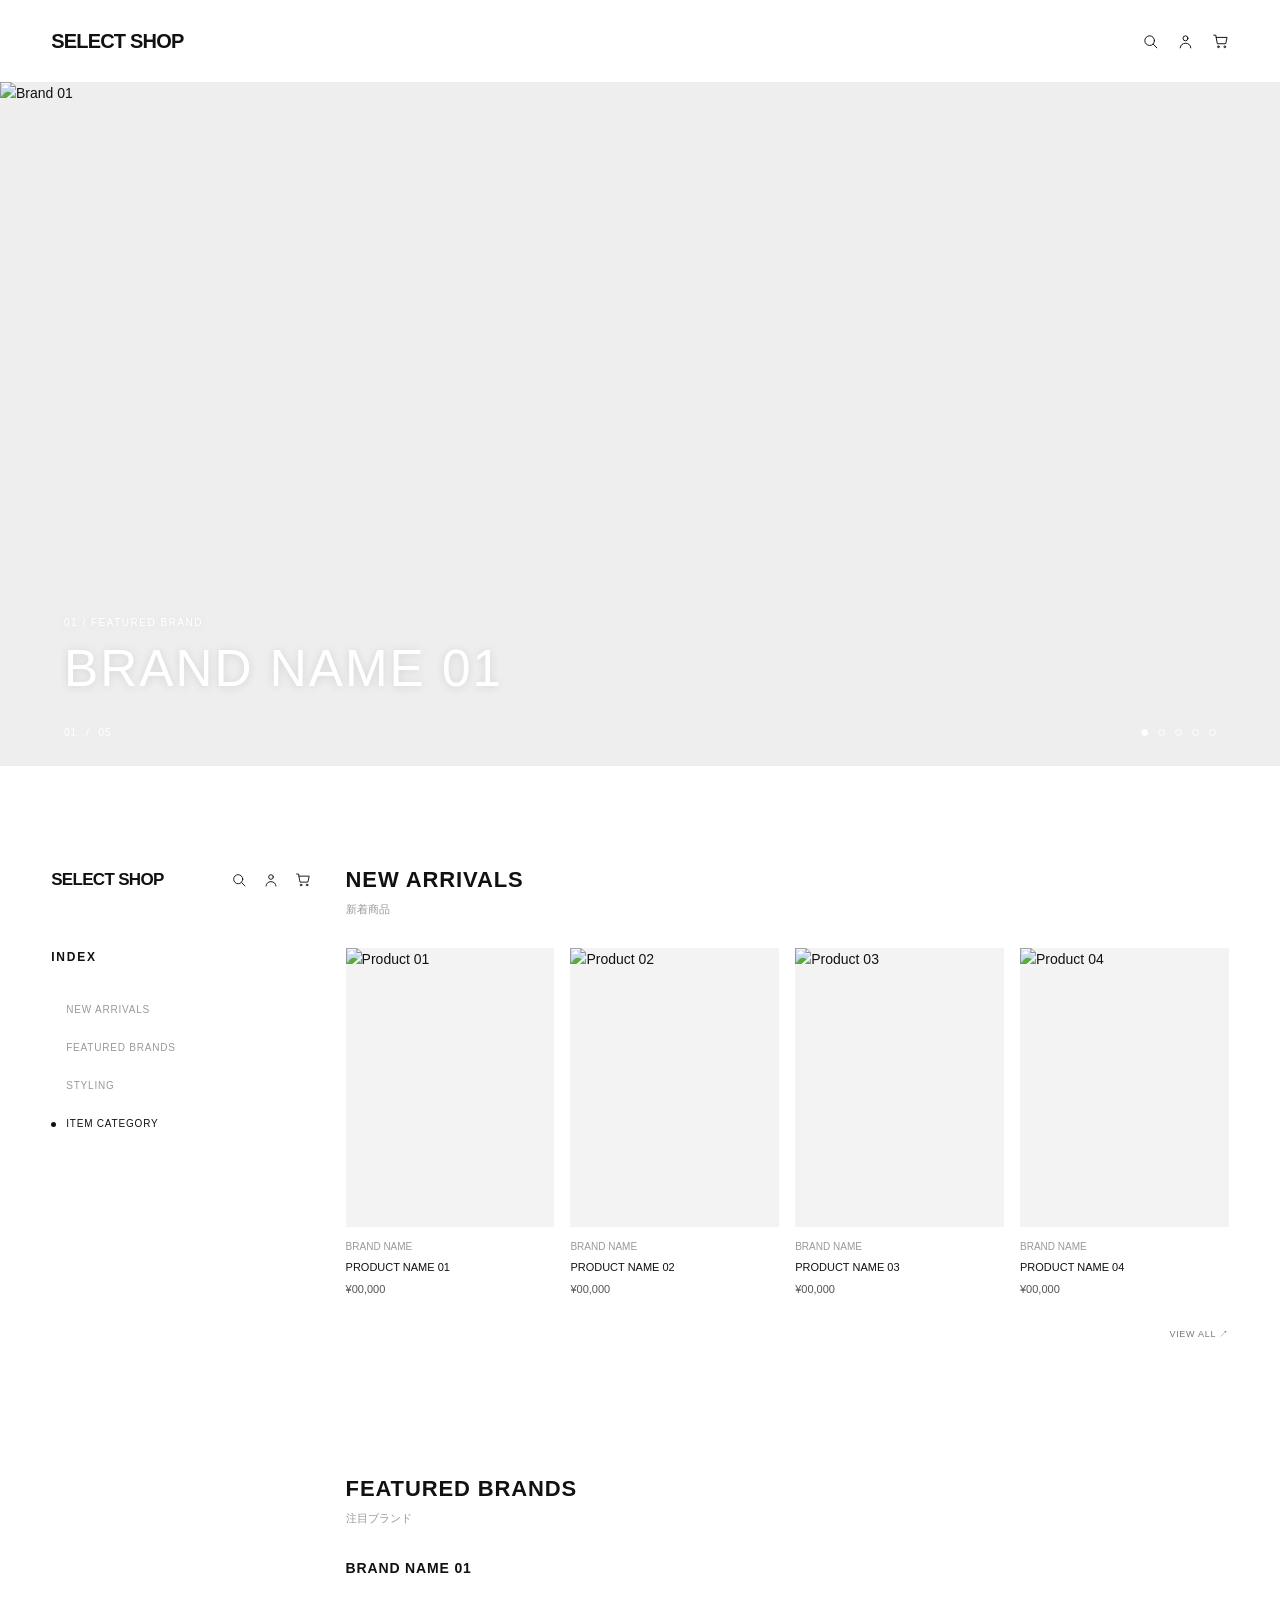
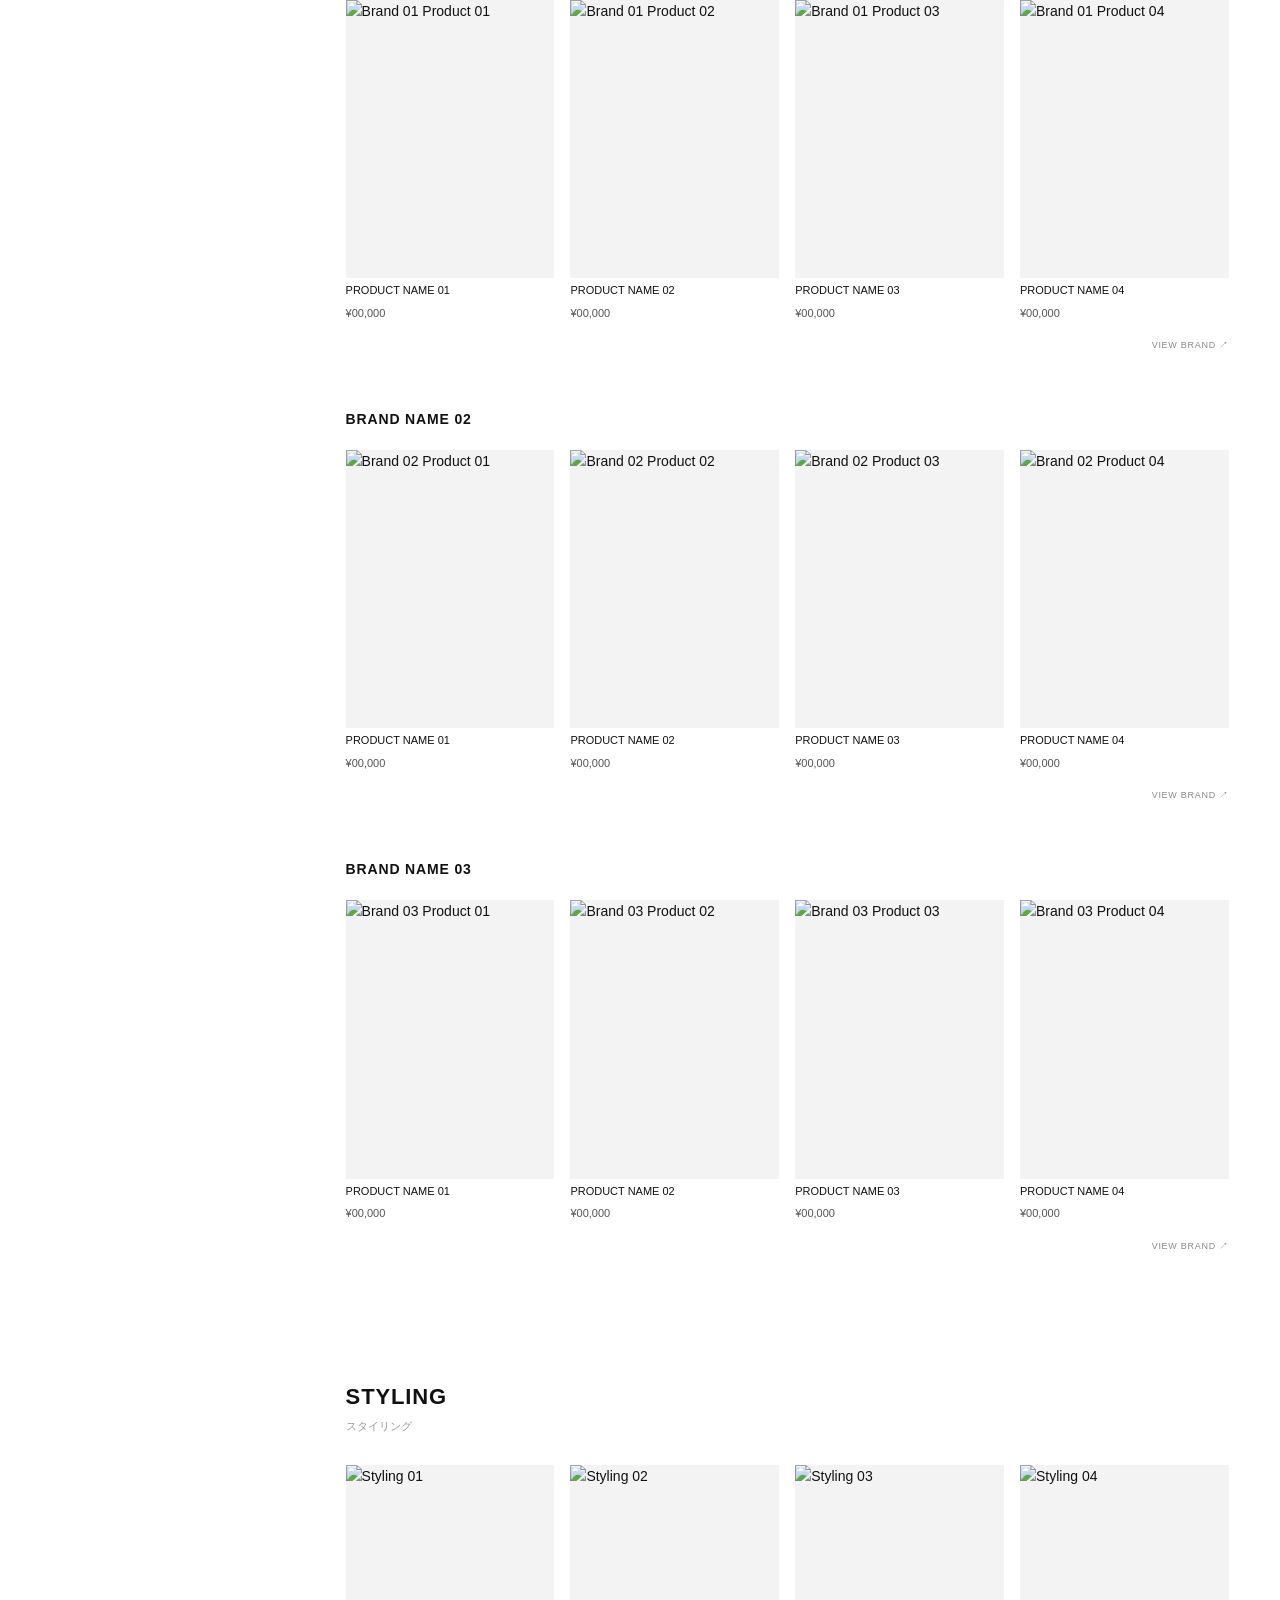
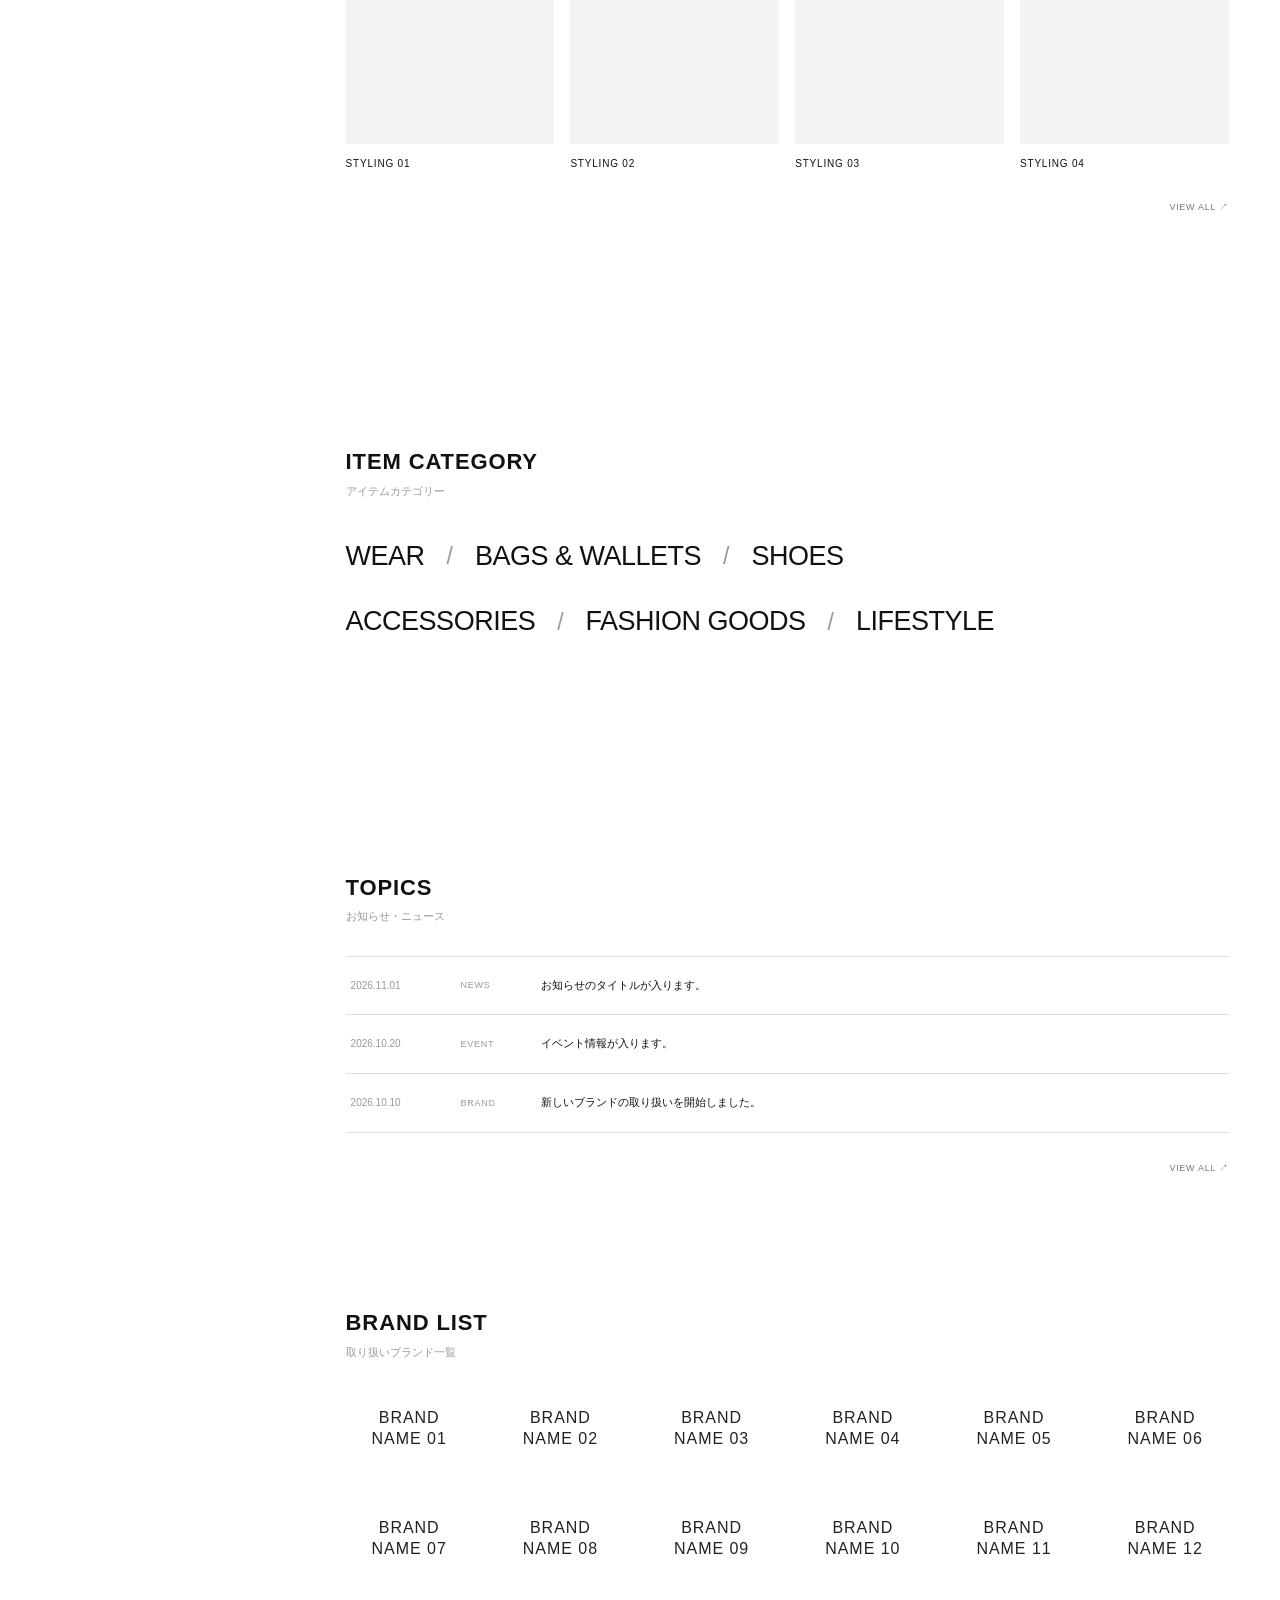
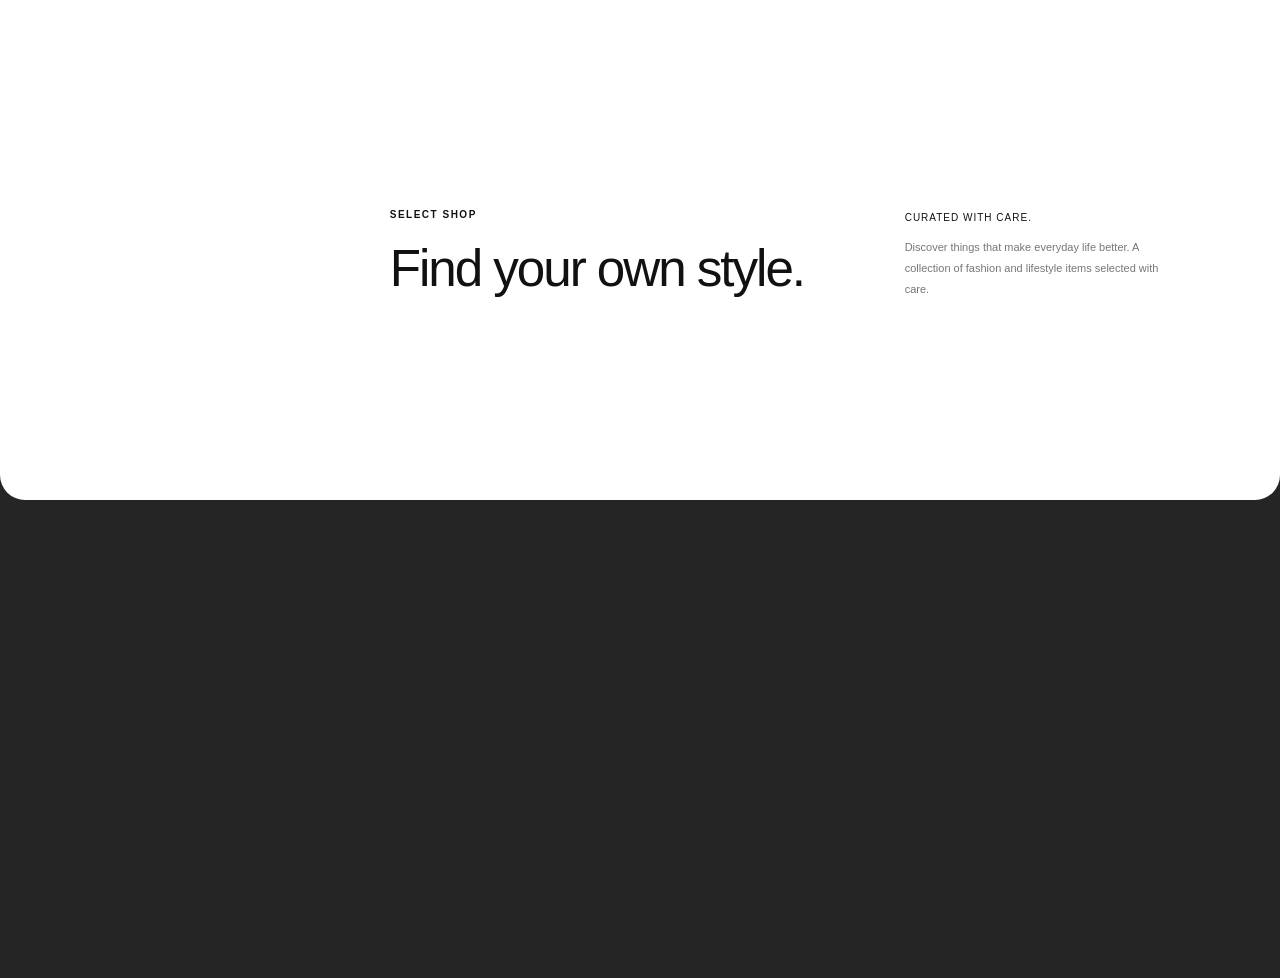
==== commit 3e143e8f: "Add files via upload" ====
--- a/index.html
+++ b/index.html
@@ -31,11 +31,31 @@
 
 
 
-        <div class="header-tools">
-          <a href="#" aria-label="Search">SEARCH</a>
-          <a href="#" aria-label="Login">LOGIN</a>
-          <a href="#" aria-label="Cart">CART</a>
-        </div>
+        
+<div class="header-tools">
+  <a href="#" aria-label="Search">
+    <svg viewBox="0 0 24 24" aria-hidden="true">
+      <circle cx="10.8" cy="10.8" r="6.8"/>
+      <path d="m16 16 5 5"/>
+    </svg>
+  </a>
+
+  <a href="#" aria-label="Login">
+    <svg viewBox="0 0 24 24" aria-hidden="true">
+      <circle cx="12" cy="7.5" r="3.5"/>
+      <path d="M4.5 21c.5-4.2 3.4-6.5 7.5-6.5s7 2.3 7.5 6.5"/>
+    </svg>
+  </a>
+
+  <a href="#" aria-label="Cart">
+    <svg viewBox="0 0 24 24" aria-hidden="true">
+      <path d="M2.5 3h2.8l2.2 12.2h11.8l2-9H6"/>
+      <circle cx="9" cy="19.5" r="1.2"/>
+      <circle cx="18" cy="19.5" r="1.2"/>
+    </svg>
+  </a>
+</div>
+
 
       </div>
 
@@ -121,35 +141,76 @@
 
 
       <!-- LEFT INDEX -->
-      <aside class="sidebar">
-
-        <div class="index">
-
-          <p class="index-title">INDEX</p>
-
-          <nav class="index-nav">
-
-            <a href="#new-arrivals" class="index-link active">
-              NEW ARRIVALS
-            </a>
-
-            <a href="#brands" class="index-link">
-              FEATURED BRANDS
-            </a>
-
-            <a href="#styling" class="index-link">
-              STYLING
-            </a>
-
-            <a href="#categories" class="index-link">
-              ITEM CATEGORY
-            </a>
-
-          </nav>
-
-        </div>
-
-      </aside>
+      
+<!-- LEFT INDEX -->
+<aside class="sidebar">
+
+  <div class="index">
+
+    <!-- INDEX HEADER -->
+    <div class="index-header">
+
+      <h2 class="index-logo">
+        <a href="#">SELECT SHOP</a>
+      </h2>
+
+      <div class="header-tools">
+
+        <!-- SEARCH -->
+        <a href="#" aria-label="Search">
+          <svg viewBox="0 0 24 24" aria-hidden="true">
+            <circle cx="10.8" cy="10.8" r="6.8"/>
+            <path d="m16 16 5 5"/>
+          </svg>
+        </a>
+
+        <!-- LOGIN -->
+        <a href="#" aria-label="Login">
+          <svg viewBox="0 0 24 24" aria-hidden="true">
+            <circle cx="12" cy="7.5" r="3.5"/>
+            <path d="M4.5 21c.5-4.2 3.4-6.5 7.5-6.5s7 2.3 7.5 6.5"/>
+          </svg>
+        </a>
+
+        <!-- CART -->
+        <a href="#" aria-label="Cart">
+          <svg viewBox="0 0 24 24" aria-hidden="true">
+            <path d="M2.5 3h2.8l2.2 12.2h11.8l2-9H6"/>
+            <circle cx="9" cy="19.5" r="1.2"/>
+            <circle cx="18" cy="19.5" r="1.2"/>
+          </svg>
+        </a>
+
+      </div>
+    </div>
+
+    <!-- INDEX -->
+    <p class="index-title">INDEX</p>
+
+    <nav class="index-nav">
+
+      <a href="#new-arrivals" class="index-link active">
+        NEW ARRIVALS
+      </a>
+
+      <a href="#brands" class="index-link">
+        FEATURED BRANDS
+      </a>
+
+      <a href="#styling" class="index-link">
+        STYLING
+      </a>
+
+      <a href="#categories" class="index-link">
+        ITEM CATEGORY
+      </a>
+
+    </nav>
+
+  </div>
+
+</aside>
+
 
 
       <!-- RIGHT CONTENT -->
@@ -377,10 +438,6 @@
               <a href="#">VIEW BRAND ↗</a>
             </div>
 
-          </div>
-
-          <div class="section-footer">
-            <a href="#" class="heading-link">VIEW ALL ↗</a>
           </div>
 
         </section>
@@ -552,10 +609,6 @@
 
           </div>
 
-          <div class="section-footer">
-            <a href="#" class="heading-link">VIEW ALL ↗</a>
-          </div>
-
         </section>
 
 
--- a/style.css
+++ b/style.css
@@ -94,8 +94,27 @@
 
 .header-tools {
   display: flex;
-  gap: 20px;
-}
+  align-items: center;
+  gap: 18px;
+}
+
+.header-tools a {
+  display: flex;
+  align-items: center;
+  justify-content: center;
+  color: #111;
+}
+
+.header-tools svg {
+  width: 17px;
+  height: 17px;
+  fill: none;
+  stroke: currentColor;
+  stroke-width: 1.4;
+  stroke-linecap: round;
+  stroke-linejoin: round;
+}
+
 
 .header a:hover {
   opacity: 0.5;
@@ -876,36 +895,83 @@
 
   /* INDEXは横並びにして残す */
 
-  .sidebar {
-    position: sticky;
-    top: 0;
-    z-index: 10;
-    margin: -45px -5% 45px;
-    padding: 15px 5%;
-    background: rgba(255, 255, 255, 0.96);
-    border-bottom: 1px solid #eee;
-  }
-
-  .index {
-    padding: 0;
-  }
-
-  .index-title {
-    margin-bottom: 12px;
-    font-size: 10px;
-  }
-
-  .index-nav {
-    flex-direction: row;
-    gap: 20px;
-    overflow-x: auto;
-    white-space: nowrap;
-    padding-bottom: 4px;
-  }
-
-  .index-link {
-    font-size: 9px;
-  }
+  
+  /* INDEX：横並び＋アクティブライン */
+
+  
+/* INDEX：4項目を画面内に均等配置 */
+
+
+/* INDEX：4項目を画面内に均等配置 */
+
+
+/* INDEX：コンパクトな4列表示 */
+
+.sidebar {
+  position: sticky;
+  top: 0;
+  z-index: 10;
+  margin: -45px -5% 35px;
+  padding: 0 3%;
+  background: rgba(255, 255, 255, 0.98);
+  border-bottom: 1px solid #eee;
+}
+
+.index {
+  padding: 0;
+}
+
+.index-title {
+  display: none;
+}
+
+.index-nav {
+  display: grid;
+  grid-template-columns: repeat(4, minmax(0, 1fr));
+  align-items: center;
+  gap: 0;
+  padding: 9px 0;
+  overflow: hidden;
+}
+
+.index-link {
+  position: relative;
+  display: flex;
+  justify-content: center;
+  align-items: center;
+  width: 100%;
+  min-width: 0;
+  padding: 0 1px 4px;
+  color: #aaa;
+  font-size: 7px;
+  font-weight: 500;
+  letter-spacing: 0;
+  white-space: nowrap;
+}
+
+.index-link::before {
+  display: none;
+}
+
+.index-link::after {
+  content: "";
+  position: absolute;
+  left: 20%;
+  bottom: 0;
+  width: 60%;
+  height: 1px;
+  background: #111;
+  transform: scaleX(0);
+  transition: transform 0.2s ease;
+}
+
+.index-link.active {
+  color: #111;
+}
+
+.index-link.active::after {
+  transform: scaleX(1);
+}
 
 
   /* CONTENT */
@@ -1058,3 +1124,226 @@
 .brand-footer a:hover {
   color: #111;
 }
+
+
+
+/* =========================================
+   INDEX HEADER & NAVIGATION
+========================================= */
+
+/* INDEX全体 */
+.index {
+  position: sticky;
+  top: 45px;
+  padding-right: 35px;
+}
+
+/* INDEX上部のヘッダー */
+.index-header {
+  display: flex;
+  align-items: center;
+  justify-content: space-between;
+  gap: 15px;
+  width: 100%;
+  margin-bottom: 55px;
+}
+
+/* ロゴ */
+.index-logo {
+  flex-shrink: 0;
+  font-size: 17px;
+  font-weight: 650;
+  letter-spacing: -0.04em;
+  white-space: nowrap;
+}
+
+/* アイコン */
+.index-header .header-tools {
+  display: flex;
+  align-items: center;
+  gap: 16px;
+}
+
+.index-header .header-tools a {
+  display: flex;
+  align-items: center;
+  justify-content: center;
+  color: #111;
+}
+
+.index-header .header-tools svg {
+  display: block;
+  width: 16px;
+  height: 16px;
+  fill: none;
+  stroke: currentColor;
+  stroke-width: 1.4;
+  stroke-linecap: round;
+  stroke-linejoin: round;
+}
+
+/* INDEX見出し */
+.index-title {
+  margin-bottom: 35px;
+  font-size: 12px;
+  font-weight: 600;
+  letter-spacing: 0.15em;
+}
+
+/* INDEXリンク */
+.index-nav {
+  display: flex;
+  flex-direction: column;
+  gap: 22px;
+}
+
+.index-link {
+  position: relative;
+  display: flex;
+  align-items: center;
+  gap: 10px;
+  width: fit-content;
+  color: #999;
+  font-size: 10px;
+  font-weight: 500;
+  letter-spacing: 0.08em;
+  transition: color 0.2s ease;
+}
+
+.index-link::before {
+  content: "";
+  width: 5px;
+  height: 5px;
+  flex-shrink: 0;
+  border-radius: 50%;
+  background: transparent;
+}
+
+.index-link:hover,
+.index-link.active {
+  color: #111;
+}
+
+.index-link:hover::before {
+  background: #999;
+}
+
+.index-link.active::before {
+  background: #111;
+}
+
+
+/* =========================================
+   MOBILE INDEX
+========================================= */
+
+@media (max-width: 767px) {
+
+  /* INDEXの帯 */
+  .sidebar {
+    position: sticky;
+    top: 0;
+    z-index: 100;
+    display: block;
+    width: calc(100% + 10%);
+    margin: -45px -5% 35px;
+    padding: 0 5%;
+    background: rgba(255, 255, 255, 0.98);
+    border-bottom: 1px solid #eee;
+  }
+
+  .index {
+    position: static;
+    padding: 0;
+  }
+
+  /* ヘッダー */
+  .index-header {
+    display: flex;
+    align-items: center;
+    justify-content: space-between;
+    min-height: 52px;
+    max-height: 52px;
+    margin: 0;
+    overflow: hidden;
+    opacity: 1;
+    transition:
+      min-height 0.35s ease,
+      max-height 0.35s ease,
+      opacity 0.25s ease;
+  }
+
+  .index-logo {
+    font-size: 16px;
+  }
+
+  .index-header .header-tools {
+    gap: 15px;
+  }
+
+  .index-header .header-tools svg {
+    width: 16px;
+    height: 16px;
+  }
+
+  /* ヘッダーを隠す */
+  .index-header.is-hidden {
+    min-height: 0;
+    max-height: 0;
+    opacity: 0;
+  }
+
+  /* INDEX見出しは非表示 */
+  .index-title {
+    display: none;
+  }
+
+  /* INDEXの帯 */
+  .index-nav {
+    display: grid;
+    grid-template-columns: repeat(4, minmax(0, 1fr));
+    align-items: center;
+    gap: 0;
+    padding: 9px 0;
+    overflow: hidden;
+  }
+
+  .index-link {
+    display: flex;
+    justify-content: center;
+    align-items: center;
+    width: 100%;
+    min-width: 0;
+    padding: 0 1px 4px;
+    color: #aaa;
+    font-size: 7px;
+    font-weight: 500;
+    letter-spacing: 0;
+    white-space: nowrap;
+  }
+
+  .index-link::before {
+    display: none;
+  }
+
+  .index-link::after {
+    content: "";
+    position: absolute;
+    left: 20%;
+    bottom: 0;
+    width: 60%;
+    height: 1px;
+    background: #111;
+    transform: scaleX(0);
+    transition: transform 0.2s ease;
+  }
+
+  .index-link.active {
+    color: #111;
+  }
+
+  .index-link.active::after {
+    transform: scaleX(1);
+  }
+
+}
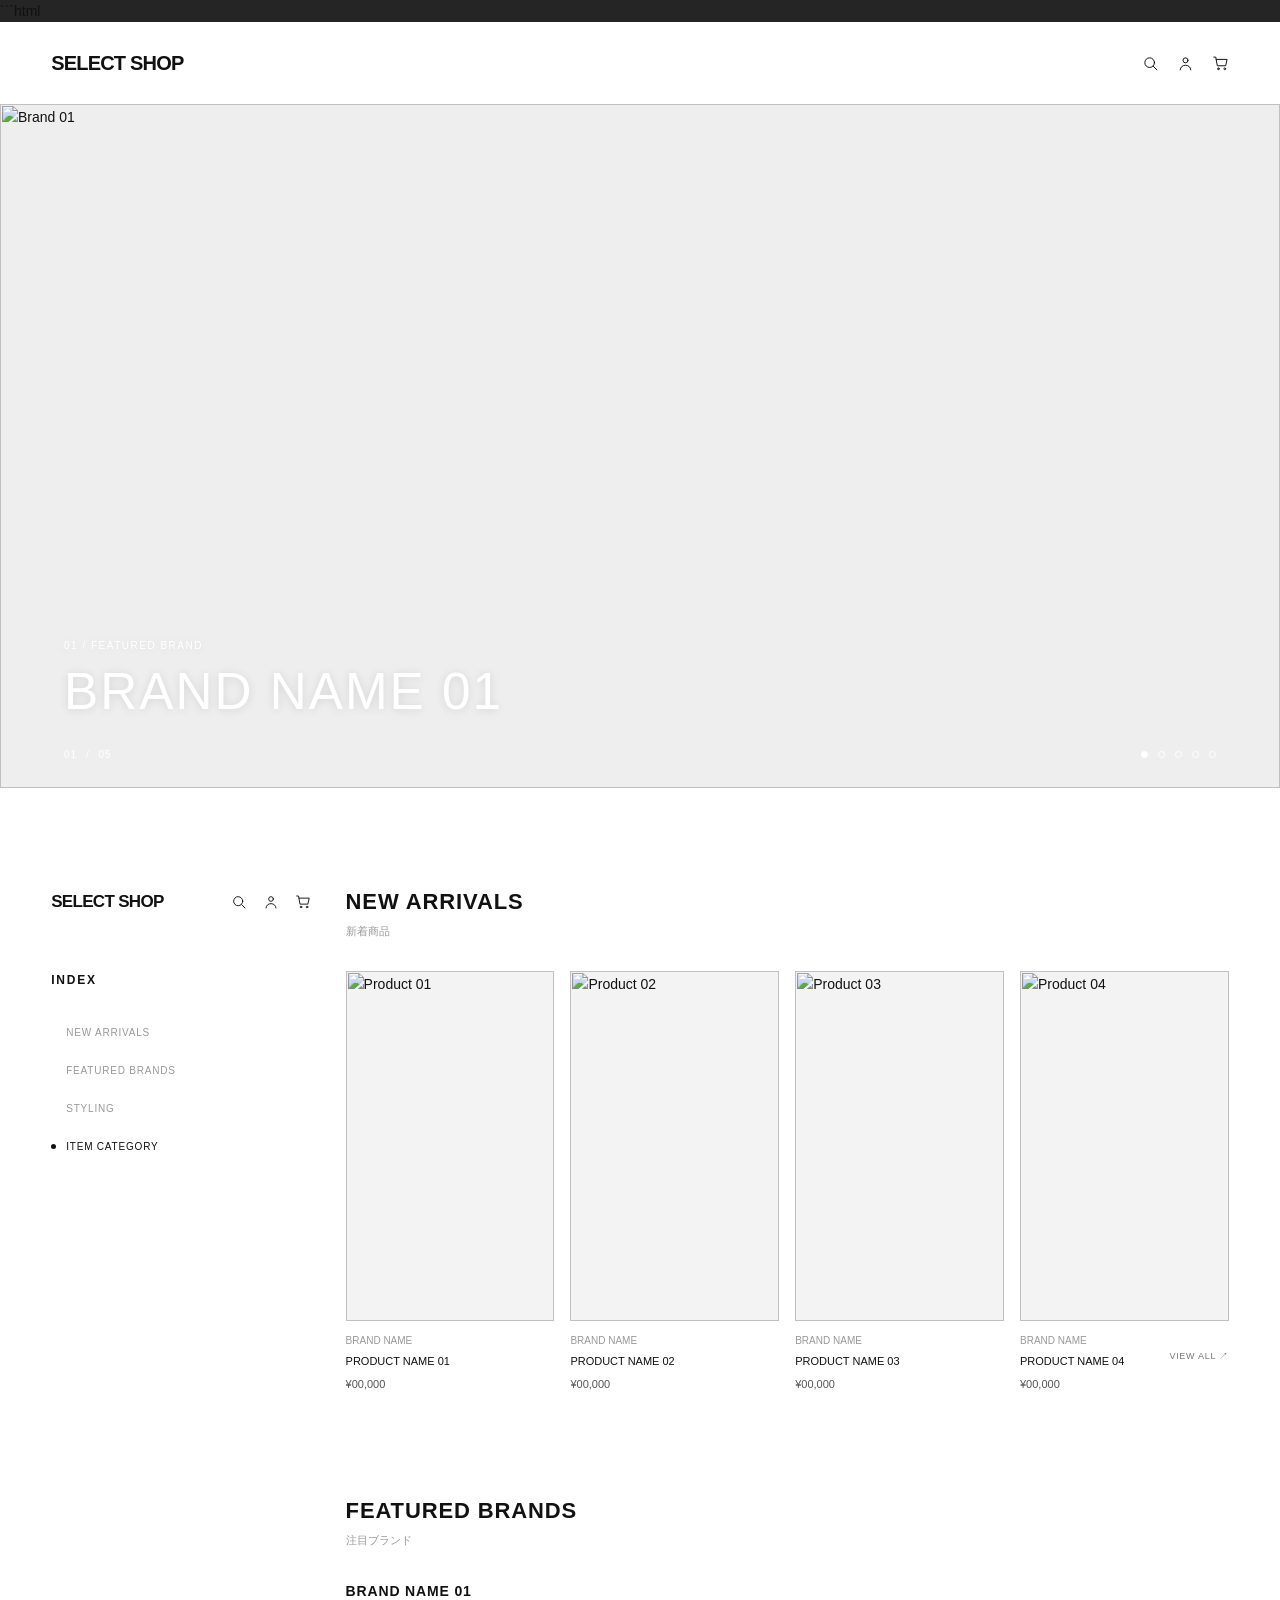
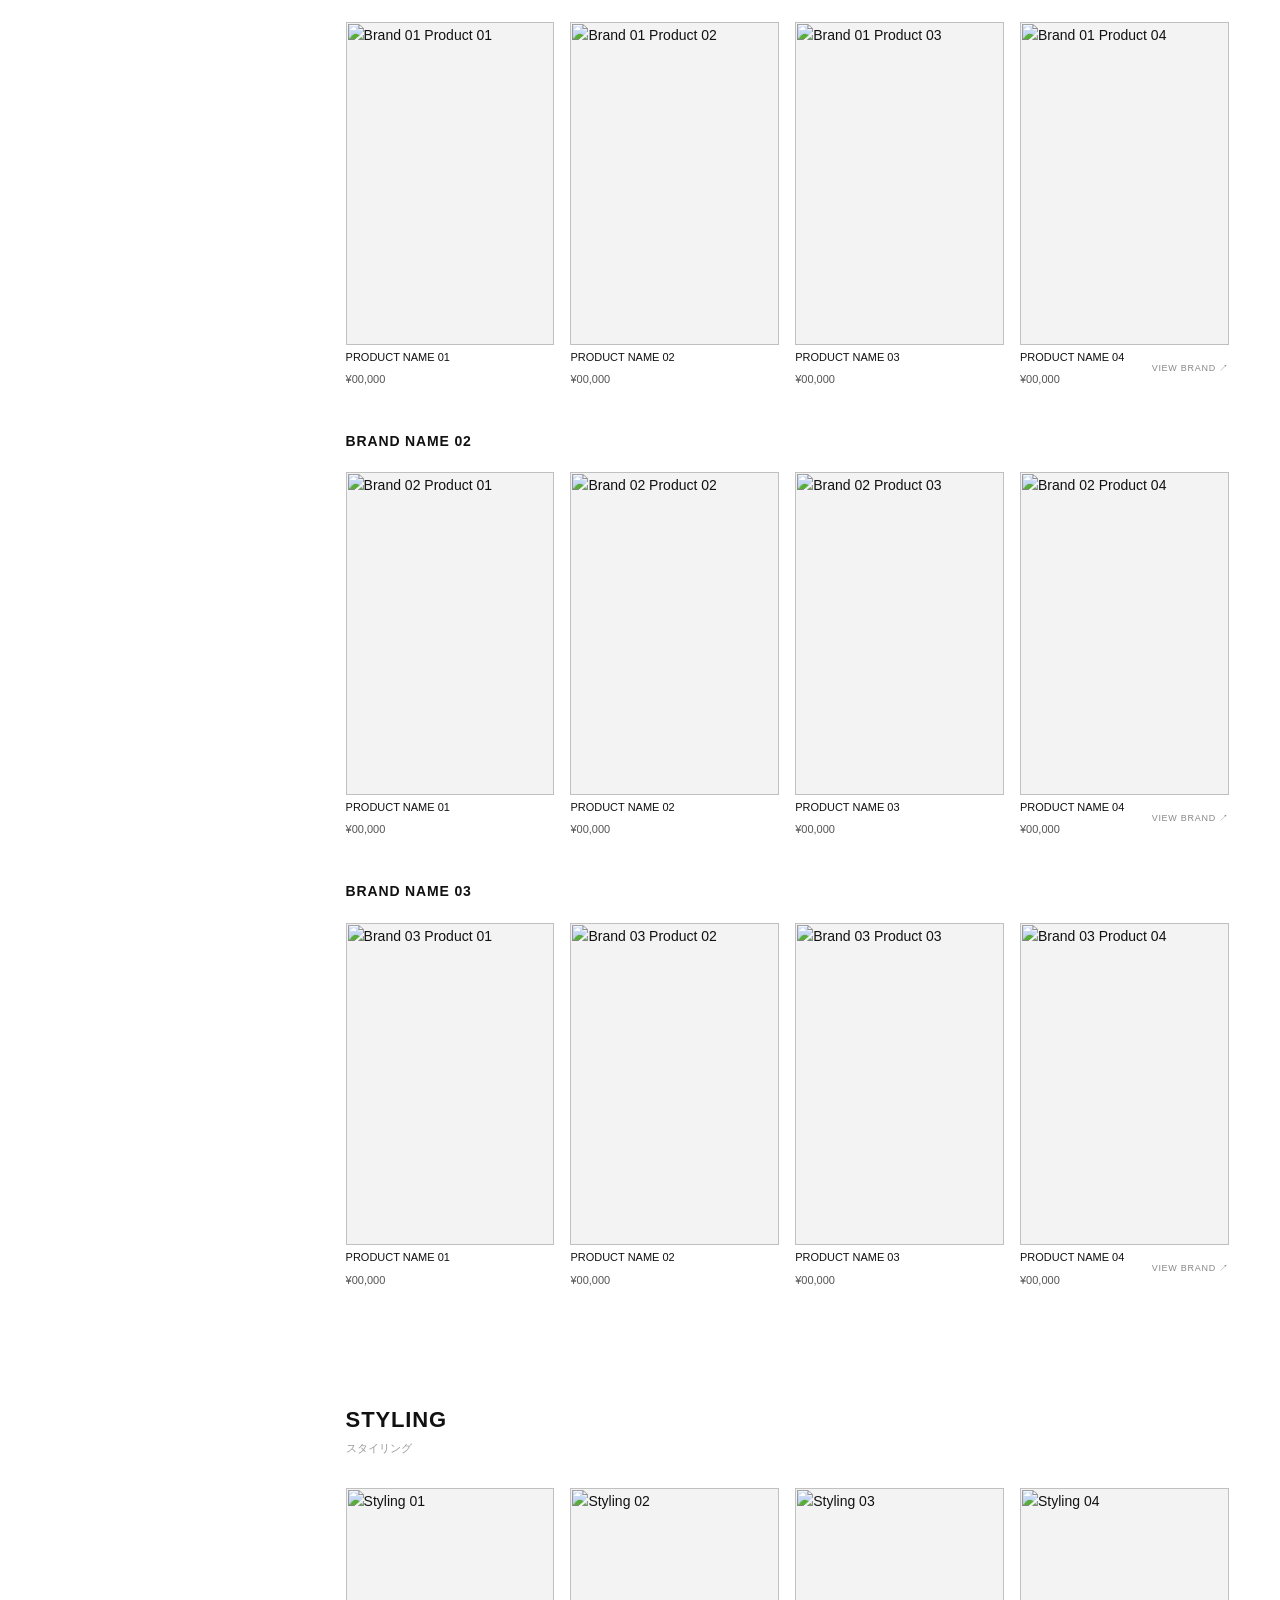
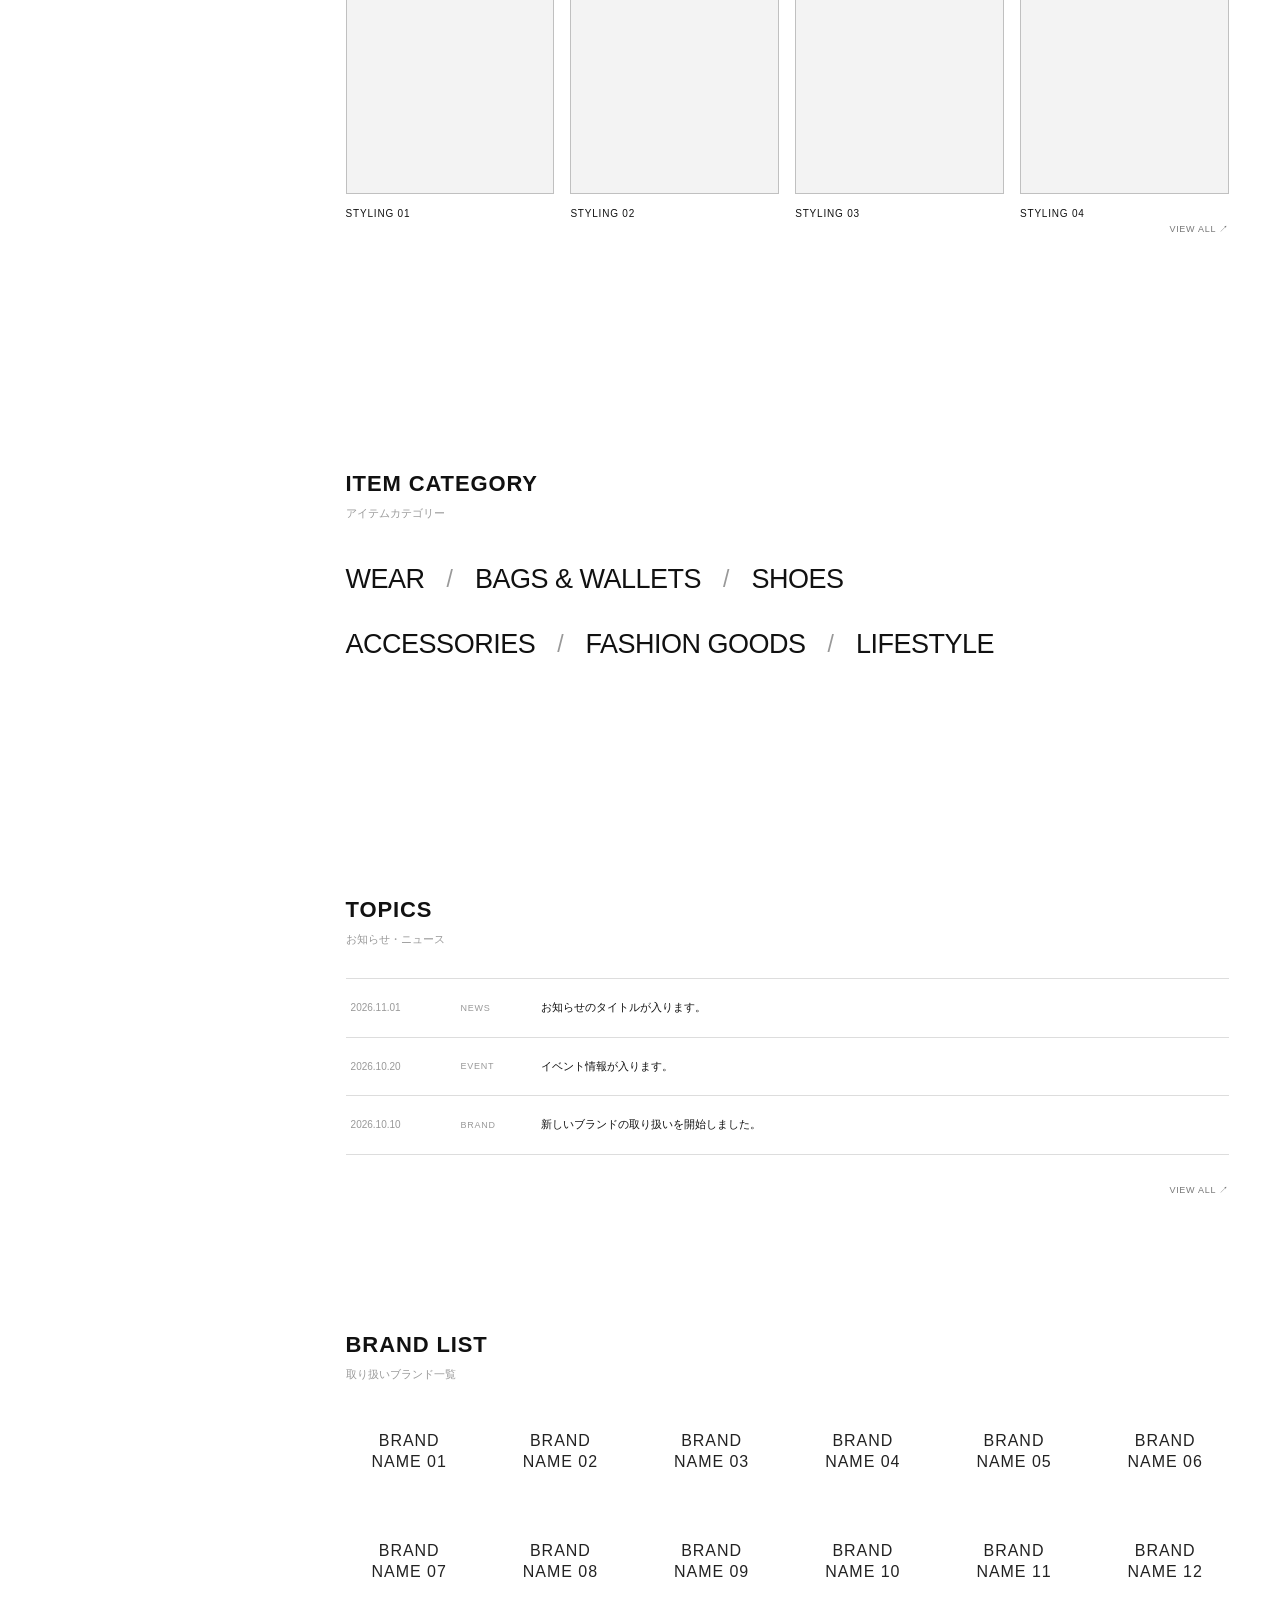
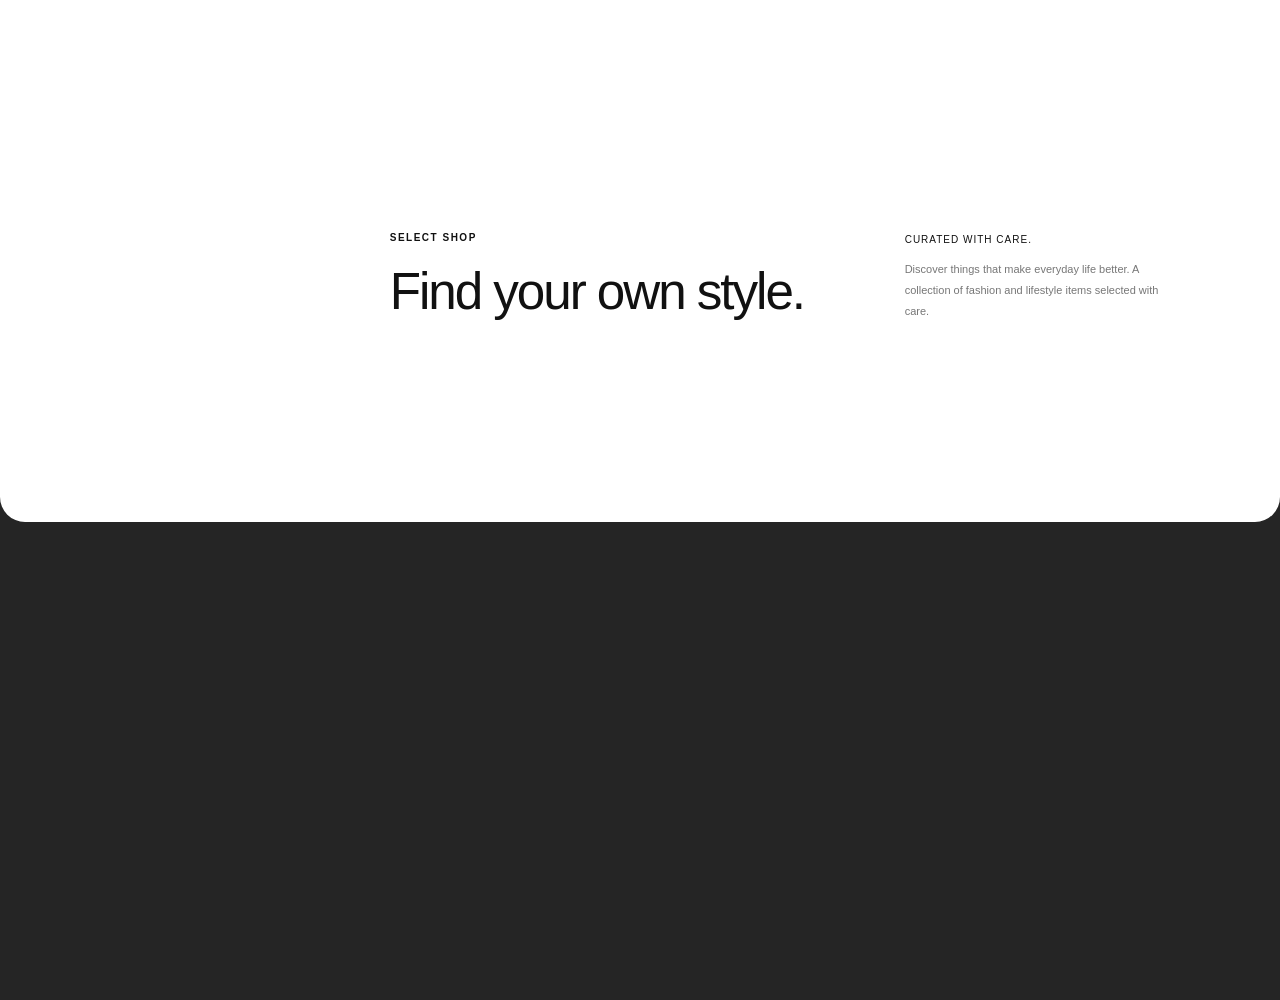
==== commit 2faa63e7: "Add files via upload" ====
--- a/index.html
+++ b/index.html
@@ -1,4 +1,4 @@
-
+```html
 <!DOCTYPE html>
 <html lang="ja">
 
@@ -14,58 +14,45 @@
 
 <body>
 
-  <!-- =====================================
-       WHITE SITE CONTENT
-  ====================================== -->
-
   <div class="site-shell">
 
     <!-- HEADER -->
     <header class="header">
-
       <div class="header-inner">
 
         <h1 class="site-logo">
           <a href="#">SELECT SHOP</a>
         </h1>
 
-
-
-        
-<div class="header-tools">
-  <a href="#" aria-label="Search">
-    <svg viewBox="0 0 24 24" aria-hidden="true">
-      <circle cx="10.8" cy="10.8" r="6.8"/>
-      <path d="m16 16 5 5"/>
-    </svg>
-  </a>
-
-  <a href="#" aria-label="Login">
-    <svg viewBox="0 0 24 24" aria-hidden="true">
-      <circle cx="12" cy="7.5" r="3.5"/>
-      <path d="M4.5 21c.5-4.2 3.4-6.5 7.5-6.5s7 2.3 7.5 6.5"/>
-    </svg>
-  </a>
-
-  <a href="#" aria-label="Cart">
-    <svg viewBox="0 0 24 24" aria-hidden="true">
-      <path d="M2.5 3h2.8l2.2 12.2h11.8l2-9H6"/>
-      <circle cx="9" cy="19.5" r="1.2"/>
-      <circle cx="18" cy="19.5" r="1.2"/>
-    </svg>
-  </a>
-</div>
-
-
-      </div>
-
+        <div class="header-tools">
+          <a href="#" aria-label="Search">
+            <svg viewBox="0 0 24 24" aria-hidden="true">
+              <circle cx="10.8" cy="10.8" r="6.8"/>
+              <path d="m16 16 5 5"/>
+            </svg>
+          </a>
+
+          <a href="#" aria-label="Login">
+            <svg viewBox="0 0 24 24" aria-hidden="true">
+              <circle cx="12" cy="7.5" r="3.5"/>
+              <path d="M4.5 21c.5-4.2 3.4-6.5 7.5-6.5s7 2.3 7.5 6.5"/>
+            </svg>
+          </a>
+
+          <a href="#" aria-label="Cart">
+            <svg viewBox="0 0 24 24" aria-hidden="true">
+              <path d="M2.5 3h2.8l2.2 12.2h11.8l2-9H6"/>
+              <circle cx="9" cy="19.5" r="1.2"/>
+              <circle cx="18" cy="19.5" r="1.2"/>
+            </svg>
+          </a>
+        </div>
+
+      </div>
     </header>
 
 
-    <!-- =====================================
-         MAIN VISUAL / 5 BRAND SLIDESHOW
-    ====================================== -->
-
+    <!-- MAIN VISUAL / 5 BRAND SLIDESHOW -->
     <section class="main-visual" aria-label="Featured brands">
 
       <div class="brand-slideshow">
@@ -133,94 +120,73 @@
     </section>
 
 
-    <!-- =====================================
-         MAIN PAGE LAYOUT
-    ====================================== -->
-
+    <!-- MAIN PAGE LAYOUT -->
     <div class="page-layout">
 
-
-      <!-- LEFT INDEX -->
-      
-<!-- LEFT INDEX -->
-<aside class="sidebar">
-
-  <div class="index">
-
-    <!-- INDEX HEADER -->
-    <div class="index-header">
-
-      <h2 class="index-logo">
-        <a href="#">SELECT SHOP</a>
-      </h2>
-
-      <div class="header-tools">
-
-        <!-- SEARCH -->
-        <a href="#" aria-label="Search">
-          <svg viewBox="0 0 24 24" aria-hidden="true">
-            <circle cx="10.8" cy="10.8" r="6.8"/>
-            <path d="m16 16 5 5"/>
-          </svg>
-        </a>
-
-        <!-- LOGIN -->
-        <a href="#" aria-label="Login">
-          <svg viewBox="0 0 24 24" aria-hidden="true">
-            <circle cx="12" cy="7.5" r="3.5"/>
-            <path d="M4.5 21c.5-4.2 3.4-6.5 7.5-6.5s7 2.3 7.5 6.5"/>
-          </svg>
-        </a>
-
-        <!-- CART -->
-        <a href="#" aria-label="Cart">
-          <svg viewBox="0 0 24 24" aria-hidden="true">
-            <path d="M2.5 3h2.8l2.2 12.2h11.8l2-9H6"/>
-            <circle cx="9" cy="19.5" r="1.2"/>
-            <circle cx="18" cy="19.5" r="1.2"/>
-          </svg>
-        </a>
-
-      </div>
-    </div>
-
-    <!-- INDEX -->
-    <p class="index-title">INDEX</p>
-
-    <nav class="index-nav">
-
-      <a href="#new-arrivals" class="index-link active">
-        NEW ARRIVALS
-      </a>
-
-      <a href="#brands" class="index-link">
-        FEATURED BRANDS
-      </a>
-
-      <a href="#styling" class="index-link">
-        STYLING
-      </a>
-
-      <a href="#categories" class="index-link">
-        ITEM CATEGORY
-      </a>
-
-    </nav>
+      <!-- INDEX：重複ヘッダーは置かない -->
+      <aside class="sidebar">
+        <div class="index">
+<!-- INDEX HEADER -->
+<div class="index-header">
+
+  <h2 class="index-logo">
+    <a href="#">SELECT SHOP</a>
+  </h2>
+
+  <div class="header-tools">
+
+    <a href="#" aria-label="Search">
+      <svg viewBox="0 0 24 24" aria-hidden="true">
+        <circle cx="10.8" cy="10.8" r="6.8"/>
+        <path d="m16 16 5 5"/>
+      </svg>
+    </a>
+
+    <a href="#" aria-label="Login">
+      <svg viewBox="0 0 24 24" aria-hidden="true">
+        <circle cx="12" cy="7.5" r="3.5"/>
+        <path d="M4.5 21c.5-4.2 3.4-6.5 7.5-6.5s7 2.3 7.5 6.5"/>
+      </svg>
+    </a>
+
+    <a href="#" aria-label="Cart">
+      <svg viewBox="0 0 24 24" aria-hidden="true">
+        <path d="M2.5 3h2.8l2.2 12.2h11.8l2-9H6"/>
+        <circle cx="9" cy="19.5" r="1.2"/>
+        <circle cx="18" cy="19.5" r="1.2"/>
+      </svg>
+    </a>
 
   </div>
-
-</aside>
-
+</div>
+          <p class="index-title">INDEX</p>
+
+          <nav class="index-nav">
+            <a href="#new-arrivals" class="index-link active">
+              NEW ARRIVALS
+            </a>
+
+            <a href="#brands" class="index-link">
+              FEATURED BRANDS
+            </a>
+
+            <a href="#styling" class="index-link">
+              STYLING
+            </a>
+
+            <a href="#categories" class="index-link">
+              ITEM CATEGORY
+            </a>
+          </nav>
+
+        </div>
+      </aside>
 
 
       <!-- RIGHT CONTENT -->
       <main class="main-content">
 
-
-        <!-- =====================================
-             01 NEW ARRIVALS
-        ====================================== -->
-
+        <!-- 01 NEW ARRIVALS -->
         <section id="new-arrivals" class="content-section">
 
           <div class="section-heading">
@@ -277,10 +243,7 @@
         </section>
 
 
-        <!-- =====================================
-             02 FEATURED BRANDS
-        ====================================== -->
-
+        <!-- 02 FEATURED BRANDS -->
         <section id="brands" class="content-section">
 
           <div class="section-heading">
@@ -443,10 +406,7 @@
         </section>
 
 
-        <!-- =====================================
-             03 STYLING
-        ====================================== -->
-
+        <!-- 03 STYLING -->
         <section id="styling" class="content-section">
 
           <div class="section-heading">
@@ -495,46 +455,40 @@
         </section>
 
 
-        <!-- =====================================
-             04 ITEM CATEGORY
-        ====================================== -->
-
-       <section class="content-section category-section" id="categories">
-
-  <div class="section-heading">
-    <div>
-      <h2>ITEM CATEGORY</h2>
-      <p>アイテムカテゴリー</p>
-    </div>
-  </div>
-
-  <div class="category-list">
-
-    <div class="category-row">
-      <a href="CATEGORY01.html" class="category-item" data-image="images/category-wear.jpg">WEAR</a>
-      <span class="category-slash">/</span>
-      <a href="CATEGORY02.html" class="category-item" data-image="images/category-bags.jpg">BAGS &amp; WALLETS</a>
-      <span class="category-slash">/</span>
-      <a href="CATEGORY03.html" class="category-item" data-image="images/category-shoes.jpg">SHOES</a>
-    </div>
-
-    <div class="category-row">
-      <a href="CATEGORY04.html" class="category-item" data-image="images/category-accessories.jpg">ACCESSORIES</a>
-      <span class="category-slash">/</span>
-      <a href="CATEGORY05.html" class="category-item" data-image="images/category-goods.jpg">FASHION GOODS</a>
-      <span class="category-slash">/</span>
-      <a href="CATEGORY06.html" class="category-item" data-image="images/category-lifestyle.jpg">LIFESTYLE</a>
-    </div>
-
-  </div>
-
-</section>
-
-
-        <!-- =====================================
-             05 TOPICS
-        ====================================== -->
-
+        <!-- 04 ITEM CATEGORY -->
+        <section class="content-section category-section" id="categories">
+
+          <div class="section-heading">
+            <div>
+              <h2>ITEM CATEGORY</h2>
+              <p>アイテムカテゴリー</p>
+            </div>
+          </div>
+
+          <div class="category-list">
+
+            <div class="category-row">
+              <a href="CATEGORY01.html" class="category-item" data-image="images/category-wear.jpg">WEAR</a>
+              <span class="category-slash">/</span>
+              <a href="CATEGORY02.html" class="category-item" data-image="images/category-bags.jpg">BAGS &amp; WALLETS</a>
+              <span class="category-slash">/</span>
+              <a href="CATEGORY03.html" class="category-item" data-image="images/category-shoes.jpg">SHOES</a>
+            </div>
+
+            <div class="category-row">
+              <a href="CATEGORY04.html" class="category-item" data-image="images/category-accessories.jpg">ACCESSORIES</a>
+              <span class="category-slash">/</span>
+              <a href="CATEGORY05.html" class="category-item" data-image="images/category-goods.jpg">FASHION GOODS</a>
+              <span class="category-slash">/</span>
+              <a href="CATEGORY06.html" class="category-item" data-image="images/category-lifestyle.jpg">LIFESTYLE</a>
+            </div>
+
+          </div>
+
+        </section>
+
+
+        <!-- 05 TOPICS -->
         <section id="topics" class="content-section">
 
           <div class="section-heading">
@@ -579,10 +533,7 @@
         </section>
 
 
-        <!-- =====================================
-             06 BRAND LIST
-        ====================================== -->
-
+        <!-- 06 BRAND LIST -->
         <section id="brand-list" class="content-section">
 
           <div class="section-heading">
@@ -593,7 +544,6 @@
           </div>
 
           <div class="brand-list">
-
             <a href="FEATURED BRANDS01.html">BRAND NAME 01</a>
             <a href="FEATURED BRANDS02.html">BRAND NAME 02</a>
             <a href="FEATURED BRANDS03.html">BRAND NAME 03</a>
@@ -606,16 +556,12 @@
             <a href="FEATURED BRANDS10.html">BRAND NAME 10</a>
             <a href="FEATURED BRANDS11.html">BRAND NAME 11</a>
             <a href="FEATURED BRANDS12.html">BRAND NAME 12</a>
-
           </div>
 
         </section>
 
 
-        <!-- =====================================
-             07 SHOP CARD
-        ====================================== -->
-
+        <!-- 07 SHOP CARD -->
         <section id="shop-info" class="shop-card-section">
 
           <div class="shop-card-inner">
@@ -645,10 +591,7 @@
   </div>
 
 
-  <!-- =====================================
-       FOOTER / SCROLL REVEAL
-  ====================================== -->
-
+  <!-- FOOTER -->
   <footer class="footer">
 
     <div class="footer-information">
@@ -678,14 +621,11 @@
 
     </div>
 
-
     <div class="footer-big-logo">
       <a href="#">SELECT SHOP</a>
     </div>
 
-
     <div class="footer-bottom">
-
       <p>© SELECT SHOP. ALL RIGHTS RESERVED.</p>
 
       <div class="footer-bottom-links">
@@ -693,7 +633,6 @@
         <a href="#">SHOPPING GUIDE</a>
         <a href="#">CONTACT</a>
       </div>
-
     </div>
 
   </footer>
@@ -701,4 +640,4 @@
   <div class="category-cursor" aria-hidden="true"></div>
 
 </body>
-</html>
+</html>
--- a/style.css
+++ b/style.css
@@ -1,4 +1,3 @@
-
 /* =========================================
    00. RESET & BASIC
 ========================================= */
@@ -22,7 +21,6 @@
     "Helvetica Neue",
     Arial,
     sans-serif;
-
   font-size: 14px;
   line-height: 1.6;
   color: #111;
@@ -115,7 +113,6 @@
   stroke-linejoin: round;
 }
 
-
 .header a:hover {
   opacity: 0.5;
 }
@@ -177,9 +174,9 @@
 
 .slide-caption span {
   display: block;
+  margin-bottom: 10px;
   font-size: 10px;
   letter-spacing: 0.15em;
-  margin-bottom: 10px;
 }
 
 .slide-caption h2 {
@@ -202,11 +199,11 @@
 .slide-pagination button {
   width: 7px;
   height: 7px;
+  padding: 0;
   border: 1px solid #fff;
   border-radius: 50%;
   background: transparent;
   cursor: pointer;
-  padding: 0;
 }
 
 .slide-pagination button.active {
@@ -252,10 +249,10 @@
 }
 
 .index-title {
+  margin-bottom: 35px;
   font-size: 12px;
   font-weight: 600;
   letter-spacing: 0.15em;
-  margin-bottom: 35px;
 }
 
 .index-nav {
@@ -277,8 +274,6 @@
   transition: color 0.2s ease;
 }
 
-/* INDEXの小さな丸 */
-
 .index-link::before {
   content: "";
   width: 5px;
@@ -289,8 +284,6 @@
   transition: background 0.2s ease;
 }
 
-/* ホバー時 */
-
 .index-link:hover {
   color: #111;
 }
@@ -298,8 +291,6 @@
 .index-link:hover::before {
   background: #999;
 }
-
-/* アクティブ時 */
 
 .index-link.active {
   color: #111;
@@ -347,10 +338,10 @@
 
 .heading-link {
   flex-shrink: 0;
+  padding-bottom: 4px;
+  color: #777;
   font-size: 9px;
   letter-spacing: 0.08em;
-  color: #777;
-  padding-bottom: 4px;
 }
 
 .heading-link:hover {
@@ -440,6 +431,22 @@
   color: #111;
 }
 
+.brand-footer {
+  display: flex;
+  justify-content: flex-end;
+  margin-top: 16px;
+}
+
+.brand-footer a {
+  color: #888;
+  font-size: 9px;
+  letter-spacing: 0.08em;
+}
+
+.brand-footer a:hover {
+  color: #111;
+}
+
 
 /* =========================================
    07. STYLING
@@ -477,13 +484,10 @@
    08. ITEM CATEGORY
 ========================================= */
 
-/* ITEM CATEGORY */
-
 .category-section {
   padding: 100px 0;
 }
 
-/* 3つずつ2段に配置 */
 .category-list {
   display: flex;
   flex-direction: column;
@@ -498,7 +502,6 @@
   gap: 0 22px;
 }
 
-/* カテゴリー名 */
 .category-item {
   color: #111;
   font-size: 27px;
@@ -512,22 +515,23 @@
   color: #999;
 }
 
-/* スラッシュ */
 .category-slash {
   color: #999;
   font-size: 23px;
   font-weight: 300;
 }
 
-/* カスタムカーソル：JSでbody直下に配置して、常に最前面に表示 */
+
+/* CATEGORY CUSTOM CURSOR */
+
 .category-cursor {
   position: fixed;
   top: 0;
   left: 0;
   width: 200px;
   height: 200px;
+  overflow: hidden;
   border-radius: 50%;
-  overflow: hidden;
   background-color: #eee;
   background-size: cover;
   background-position: center;
@@ -556,32 +560,6 @@
   }
 }
 
-/* スマートフォン */
-@media (max-width: 768px) {
-  .category-section {
-    padding: 60px 0;
-  }
-
-  .category-list {
-    gap: 16px;
-  }
-
-  .category-row {
-    gap: 8px 12px;
-  }
-
-  .category-item {
-    font-size: 17px;
-  }
-
-  .category-slash {
-    font-size: 16px;
-  }
-
-  .category-cursor {
-    display: none;
-  }
-}
 
 /* =========================================
    09. TOPICS
@@ -711,7 +689,7 @@
 
 
 /* =========================================
-   12. FOOTER / SCROLL REVEAL
+   12. FOOTER
 ========================================= */
 
 .footer {
@@ -723,8 +701,6 @@
   color: #fff;
   background: #252525;
 }
-
-/* 上部の4つの情報 */
 
 .footer-information {
   display: grid;
@@ -757,8 +733,6 @@
 .footer-info-item a:hover {
   color: #999;
 }
-
-/* 巨大ロゴ */
 
 .footer-big-logo {
   width: 100%;
@@ -778,8 +752,6 @@
   white-space: nowrap;
 }
 
-/* 最下部 */
-
 .footer-bottom {
   display: flex;
   justify-content: space-between;
@@ -804,12 +776,23 @@
 
 
 /* =========================================
-   13. TABLET
+   13. SECTION FOOTER
+========================================= */
+
+.section-footer {
+  display: flex;
+  justify-content: flex-end;
+  margin-top: 28px;
+}
+
+
+/* =========================================
+   14. TABLET
 ========================================= */
 
 @media (max-width: 1024px) {
 
-    .header-tools {
+  .header-tools {
     gap: 12px;
   }
 
@@ -824,10 +807,6 @@
   .product-grid,
   .styling-grid {
     gap: 10px;
-  }
-
-  .category-item a {
-    min-height: 90px;
   }
 
   .brand-list {
@@ -844,7 +823,7 @@
 
 
 /* =========================================
-   14. MOBILE
+   15. MOBILE
 ========================================= */
 
 @media (max-width: 767px) {
@@ -892,86 +871,6 @@
     display: block;
     padding: 45px 5%;
   }
-
-  /* INDEXは横並びにして残す */
-
-  
-  /* INDEX：横並び＋アクティブライン */
-
-  
-/* INDEX：4項目を画面内に均等配置 */
-
-
-/* INDEX：4項目を画面内に均等配置 */
-
-
-/* INDEX：コンパクトな4列表示 */
-
-.sidebar {
-  position: sticky;
-  top: 0;
-  z-index: 10;
-  margin: -45px -5% 35px;
-  padding: 0 3%;
-  background: rgba(255, 255, 255, 0.98);
-  border-bottom: 1px solid #eee;
-}
-
-.index {
-  padding: 0;
-}
-
-.index-title {
-  display: none;
-}
-
-.index-nav {
-  display: grid;
-  grid-template-columns: repeat(4, minmax(0, 1fr));
-  align-items: center;
-  gap: 0;
-  padding: 9px 0;
-  overflow: hidden;
-}
-
-.index-link {
-  position: relative;
-  display: flex;
-  justify-content: center;
-  align-items: center;
-  width: 100%;
-  min-width: 0;
-  padding: 0 1px 4px;
-  color: #aaa;
-  font-size: 7px;
-  font-weight: 500;
-  letter-spacing: 0;
-  white-space: nowrap;
-}
-
-.index-link::before {
-  display: none;
-}
-
-.index-link::after {
-  content: "";
-  position: absolute;
-  left: 20%;
-  bottom: 0;
-  width: 60%;
-  height: 1px;
-  background: #111;
-  transform: scaleX(0);
-  transition: transform 0.2s ease;
-}
-
-.index-link.active {
-  color: #111;
-}
-
-.index-link.active::after {
-  transform: scaleX(1);
-}
 
 
   /* CONTENT */
@@ -993,14 +892,24 @@
 
   /* CATEGORY */
 
-  .category-grid {
-    grid-template-columns: repeat(2, minmax(0, 1fr));
-  }
-
-  .category-item a {
-    min-height: 75px;
-    font-size: 10px;
-    cursor: pointer;
+  .category-section {
+    padding: 60px 0;
+  }
+
+  .category-list {
+    gap: 16px;
+  }
+
+  .category-row {
+    gap: 8px 12px;
+  }
+
+  .category-item {
+    font-size: 17px;
+  }
+
+  .category-slash {
+    font-size: 16px;
   }
 
   .category-cursor {
@@ -1087,7 +996,7 @@
 
 
 /* =========================================
-   15. REDUCED MOTION
+   16. REDUCED MOTION
 ========================================= */
 
 @media (prefers-reduced-motion: reduce) {
@@ -1102,151 +1011,97 @@
 
 }
 
-/* VIEW links at the bottom of each section */
-.section-footer {
-  display: flex;
-  justify-content: flex-end;
-  margin-top: 28px;
-}
-
-.brand-footer {
-  display: flex;
-  justify-content: flex-end;
-  margin-top: 16px;
-}
-
-.brand-footer a {
-  color: #888;
-  font-size: 9px;
-  letter-spacing: 0.08em;
-}
-
-.brand-footer a:hover {
-  color: #111;
-}
-
-
-
-/* =========================================
-   INDEX HEADER & NAVIGATION
-========================================= */
-
-/* INDEX全体 */
-.index {
-  position: sticky;
-  top: 45px;
-  padding-right: 35px;
-}
-
-/* INDEX上部のヘッダー */
-.index-header {
-  display: flex;
-  align-items: center;
-  justify-content: space-between;
-  gap: 15px;
-  width: 100%;
-  margin-bottom: 55px;
-}
-
-/* ロゴ */
-.index-logo {
-  flex-shrink: 0;
-  font-size: 17px;
-  font-weight: 650;
-  letter-spacing: -0.04em;
-  white-space: nowrap;
-}
-
-/* アイコン */
-.index-header .header-tools {
-  display: flex;
-  align-items: center;
-  gap: 16px;
-}
-
-.index-header .header-tools a {
-  display: flex;
-  align-items: center;
-  justify-content: center;
-  color: #111;
-}
-
-.index-header .header-tools svg {
-  display: block;
-  width: 16px;
-  height: 16px;
-  fill: none;
-  stroke: currentColor;
-  stroke-width: 1.4;
-  stroke-linecap: round;
-  stroke-linejoin: round;
-}
-
-/* INDEX見出し */
-.index-title {
-  margin-bottom: 35px;
-  font-size: 12px;
-  font-weight: 600;
-  letter-spacing: 0.15em;
-}
-
-/* INDEXリンク */
-.index-nav {
-  display: flex;
-  flex-direction: column;
-  gap: 22px;
-}
-
-.index-link {
-  position: relative;
-  display: flex;
-  align-items: center;
-  gap: 10px;
-  width: fit-content;
-  color: #999;
-  font-size: 10px;
-  font-weight: 500;
-  letter-spacing: 0.08em;
-  transition: color 0.2s ease;
-}
-
-.index-link::before {
-  content: "";
-  width: 5px;
-  height: 5px;
-  flex-shrink: 0;
-  border-radius: 50%;
-  background: transparent;
-}
-
-.index-link:hover,
-.index-link.active {
-  color: #111;
-}
-
-.index-link:hover::before {
-  background: #999;
-}
-
-.index-link.active::before {
-  background: #111;
-}
-
-
-/* =========================================
-   MOBILE INDEX
-========================================= */
-
-@media (max-width: 767px) {
-
-  /* INDEXの帯 */
-  .sidebar {
+
+/* =========================================
+   17. MOBILE HEADER + INDEX
+   MOBILE ONLY
+========================================= */
+
+@media screen and (max-width: 767px) {
+
+  /* -----------------------------------------
+     MAIN HEADER
+     元のヘッダーを画面上部に固定
+  ----------------------------------------- */
+
+  .header {
+    position: -webkit-sticky;
     position: sticky;
     top: 0;
-    z-index: 100;
+    z-index: 1001;
+    display: flex;
+    align-items: center;
+    width: 100%;
+    height: 64px;
+    min-height: 64px;
+    padding: 0 5%;
+    background: #fff;
+  }
+
+  .header-inner {
+    display: flex;
+    align-items: center;
+    justify-content: space-between;
+    flex-wrap: nowrap;
+    width: 100%;
+    gap: 15px;
+  }
+
+  .site-logo {
+    font-size: 18px;
+  }
+
+  .header-tools {
+    display: flex;
+    align-items: center;
+    gap: 16px;
+  }
+
+  .header-tools svg {
+    width: 19px;
+    height: 19px;
+  }
+
+
+  /* -----------------------------------------
+     MAIN VISUAL
+     最初の画面をメインビジュアルに使う
+  ----------------------------------------- */
+
+  .brand-slideshow {
+    height: calc(100svh - 64px);
+    min-height: 0;
+    max-height: none;
+  }
+
+  .main-visual {
+    margin: 0;
+  }
+
+
+  /* -----------------------------------------
+     PAGE LAYOUT
+  ----------------------------------------- */
+
+  .page-layout {
+    display: block;
+    padding: 0 5% 45px;
+  }
+
+
+  /* -----------------------------------------
+     INDEX
+     元のヘッダーの直下に追従
+  ----------------------------------------- */
+
+  .sidebar {
+    position: -webkit-sticky;
+    position: sticky;
+    top: 64px;
+    z-index: 1000;
     display: block;
     width: calc(100% + 10%);
-    margin: -45px -5% 35px;
+    margin: 0 -5% 35px;
     padding: 0 5%;
     background: rgba(255, 255, 255, 0.98);
     border-bottom: 1px solid #eee;
@@ -1257,64 +1112,38 @@
     padding: 0;
   }
 
-  /* ヘッダー */
+  /* INDEXの重複ヘッダーは非表示 */
+  .sidebar .index-header,
   .index-header {
-    display: flex;
-    align-items: center;
-    justify-content: space-between;
-    min-height: 52px;
-    max-height: 52px;
-    margin: 0;
-    overflow: hidden;
-    opacity: 1;
-    transition:
-      min-height 0.35s ease,
-      max-height 0.35s ease,
-      opacity 0.25s ease;
-  }
-
-  .index-logo {
-    font-size: 16px;
-  }
-
-  .index-header .header-tools {
-    gap: 15px;
-  }
-
-  .index-header .header-tools svg {
-    width: 16px;
-    height: 16px;
-  }
-
-  /* ヘッダーを隠す */
-  .index-header.is-hidden {
-    min-height: 0;
-    max-height: 0;
-    opacity: 0;
-  }
-
-  /* INDEX見出しは非表示 */
+    display: none !important;
+  }
+
   .index-title {
     display: none;
   }
 
-  /* INDEXの帯 */
+
+  /* -----------------------------------------
+     INDEX NAVIGATION
+  ----------------------------------------- */
+
   .index-nav {
     display: grid;
     grid-template-columns: repeat(4, minmax(0, 1fr));
     align-items: center;
     gap: 0;
-    padding: 9px 0;
+    padding: 12px 0;
     overflow: hidden;
   }
 
   .index-link {
+    position: relative;
     display: flex;
     justify-content: center;
     align-items: center;
     width: 100%;
     min-width: 0;
-    padding: 0 1px 4px;
+    padding: 0 1px 5px;
     color: #aaa;
     font-size: 7px;
     font-weight: 500;
@@ -1347,3 +1176,65 @@
   }
 
 }
+
+/* =========================================
+   PC INDEX HEADER
+========================================= */
+
+@media screen and (min-width: 768px) {
+
+  .index-header {
+    display: flex;
+    align-items: center;
+    justify-content: space-between;
+    gap: 15px;
+    width: 100%;
+    margin-bottom: 55px;
+  }
+
+  .index-logo {
+    flex-shrink: 0;
+    font-size: 17px;
+    font-weight: 650;
+    letter-spacing: -0.04em;
+    white-space: nowrap;
+  }
+
+  .index-header .header-tools {
+    display: flex;
+    align-items: center;
+    gap: 16px;
+  }
+
+  .index-header .header-tools a {
+    display: flex;
+    align-items: center;
+    justify-content: center;
+    color: #111;
+  }
+
+  .index-header .header-tools svg {
+    display: block;
+    width: 16px;
+    height: 16px;
+    fill: none;
+    stroke: currentColor;
+    stroke-width: 1.4;
+    stroke-linecap: round;
+    stroke-linejoin: round;
+  }
+
+}
+
+
+/* =========================================
+   MOBILE: HIDE INDEX HEADER
+========================================= */
+
+@media screen and (max-width: 767px) {
+
+  .sidebar .index-header {
+    display: none !important;
+  }
+
+}
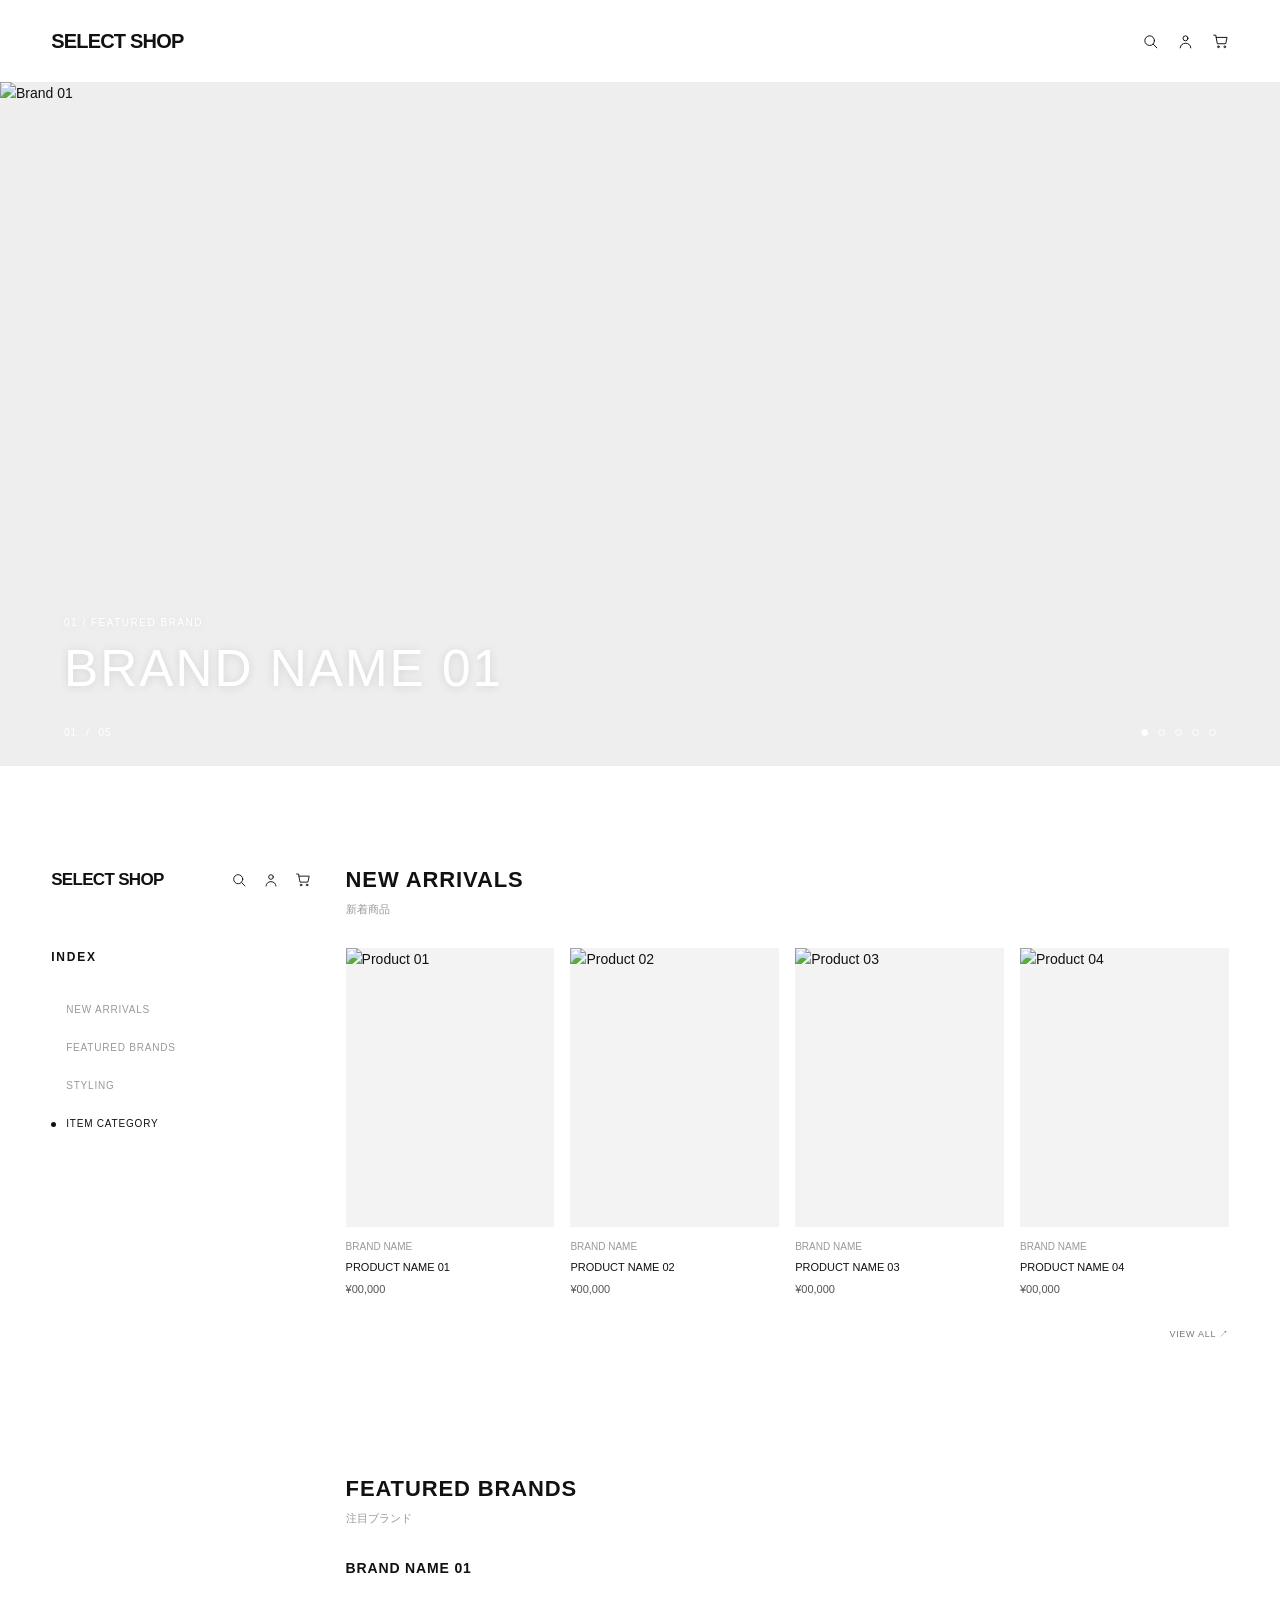
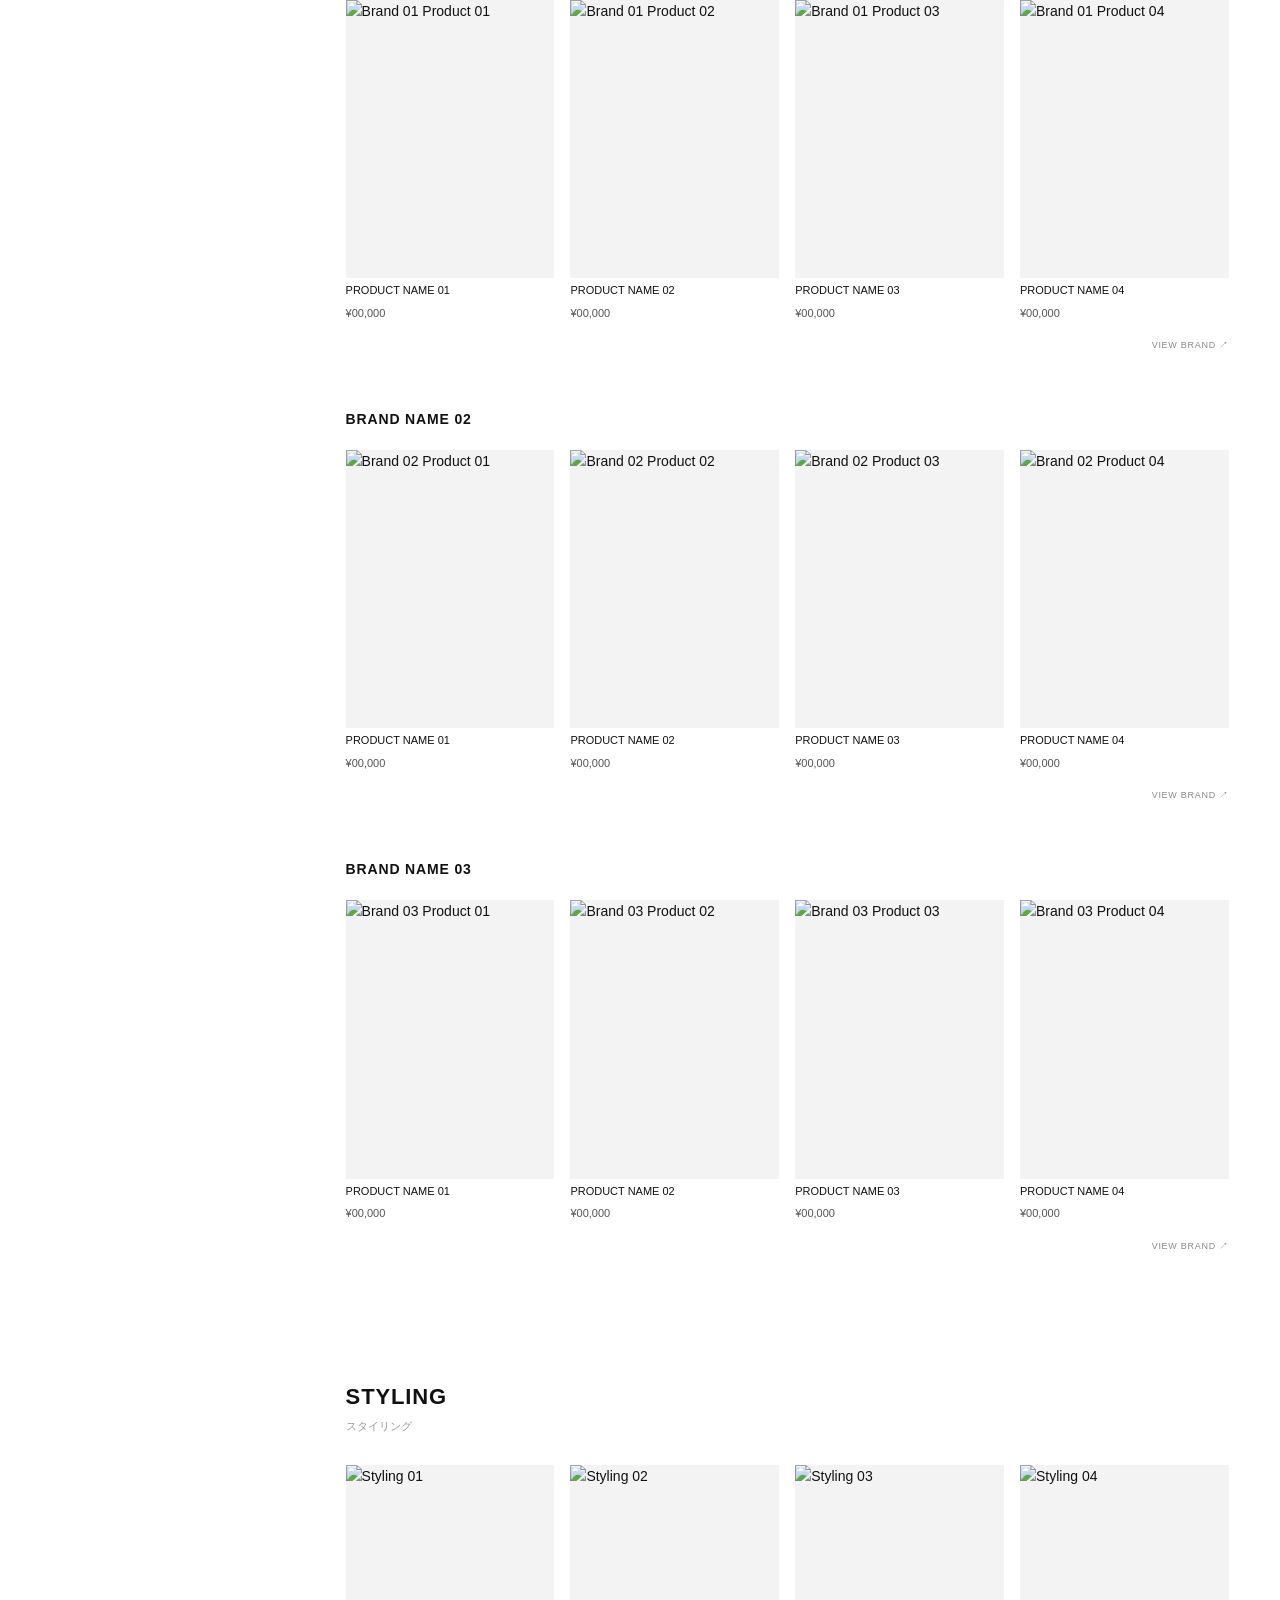
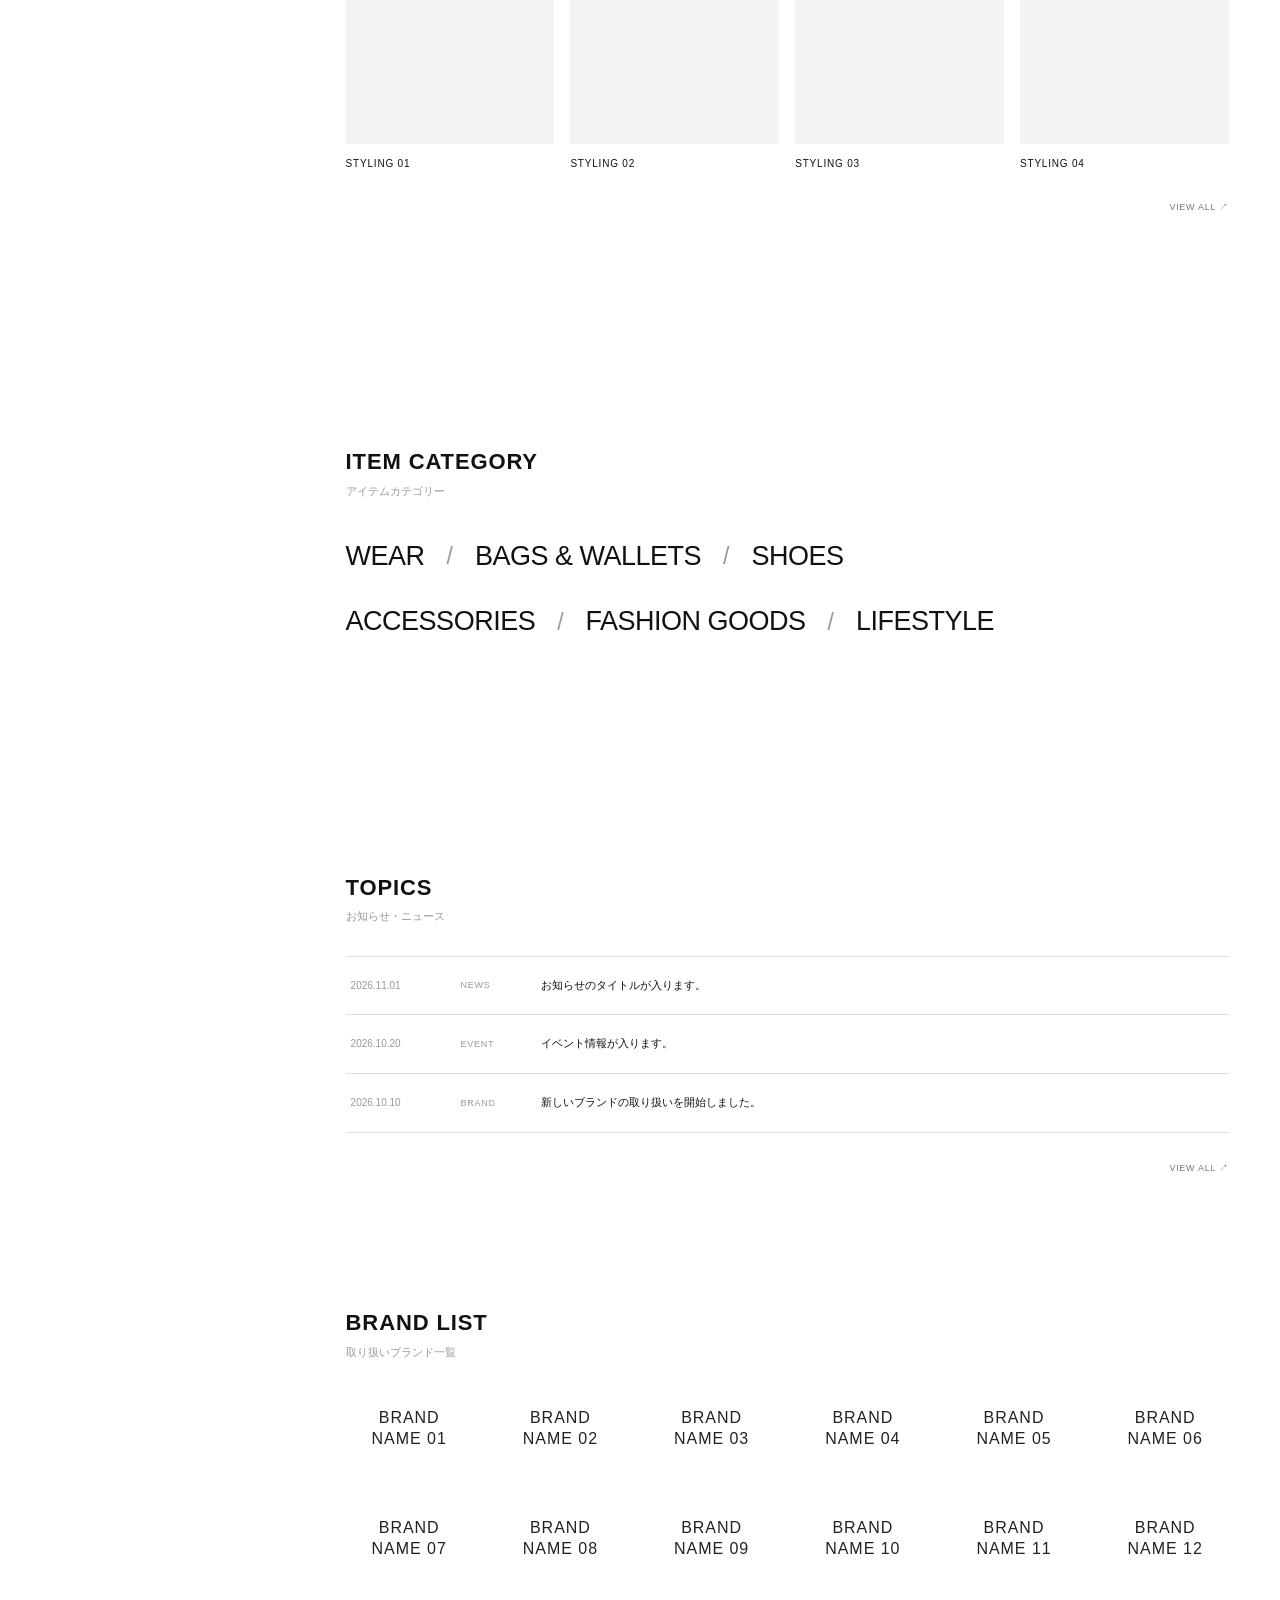
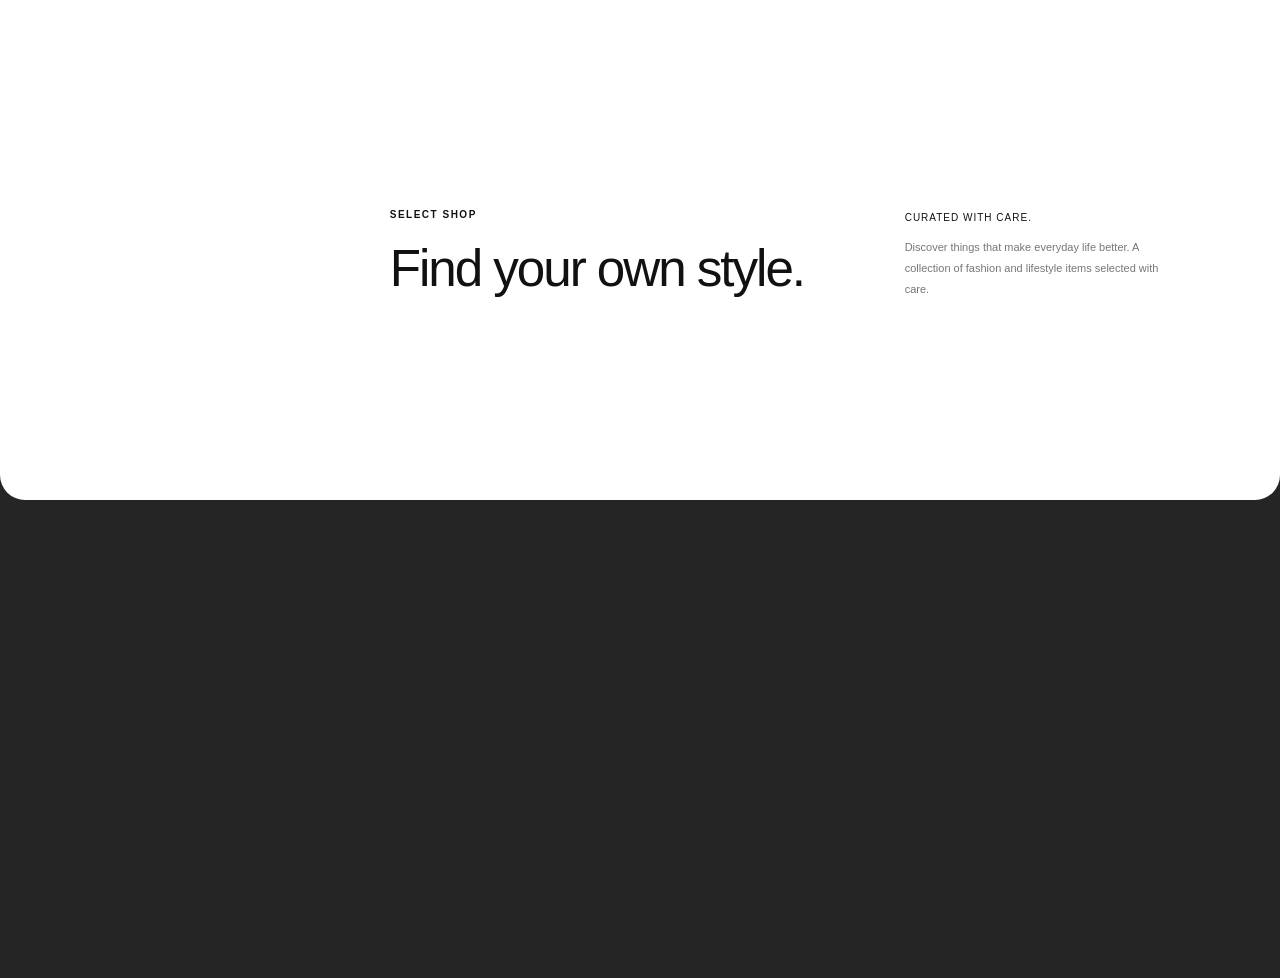
==== commit f7247084: "Add files via upload" ====
--- a/index.html
+++ b/index.html
@@ -1,4 +1,3 @@
-```html
 <!DOCTYPE html>
 <html lang="ja">
 
--- a/style.css
+++ b/style.css
@@ -1036,6 +1036,7 @@
     min-height: 64px;
     padding: 0 5%;
     background: #fff;
+    transition: transform 0.25s ease;
   }
 
   .header-inner {
@@ -1105,6 +1106,7 @@
     padding: 0 5%;
     background: rgba(255, 255, 255, 0.98);
     border-bottom: 1px solid #eee;
+    transition: top 0.25s ease;
   }
 
   .index {
@@ -1121,6 +1123,15 @@
   .index-title {
     display: none;
   }
+  /* 下スクロール時にヘッダーを隠す */
+.header.is-hidden {
+  transform: translateY(-100%);
+}
+
+/* ヘッダーが隠れたときINDEXを画面最上部へ */
+.sidebar.is-header-hidden {
+  top: 0;
+}
 
 
   /* -----------------------------------------
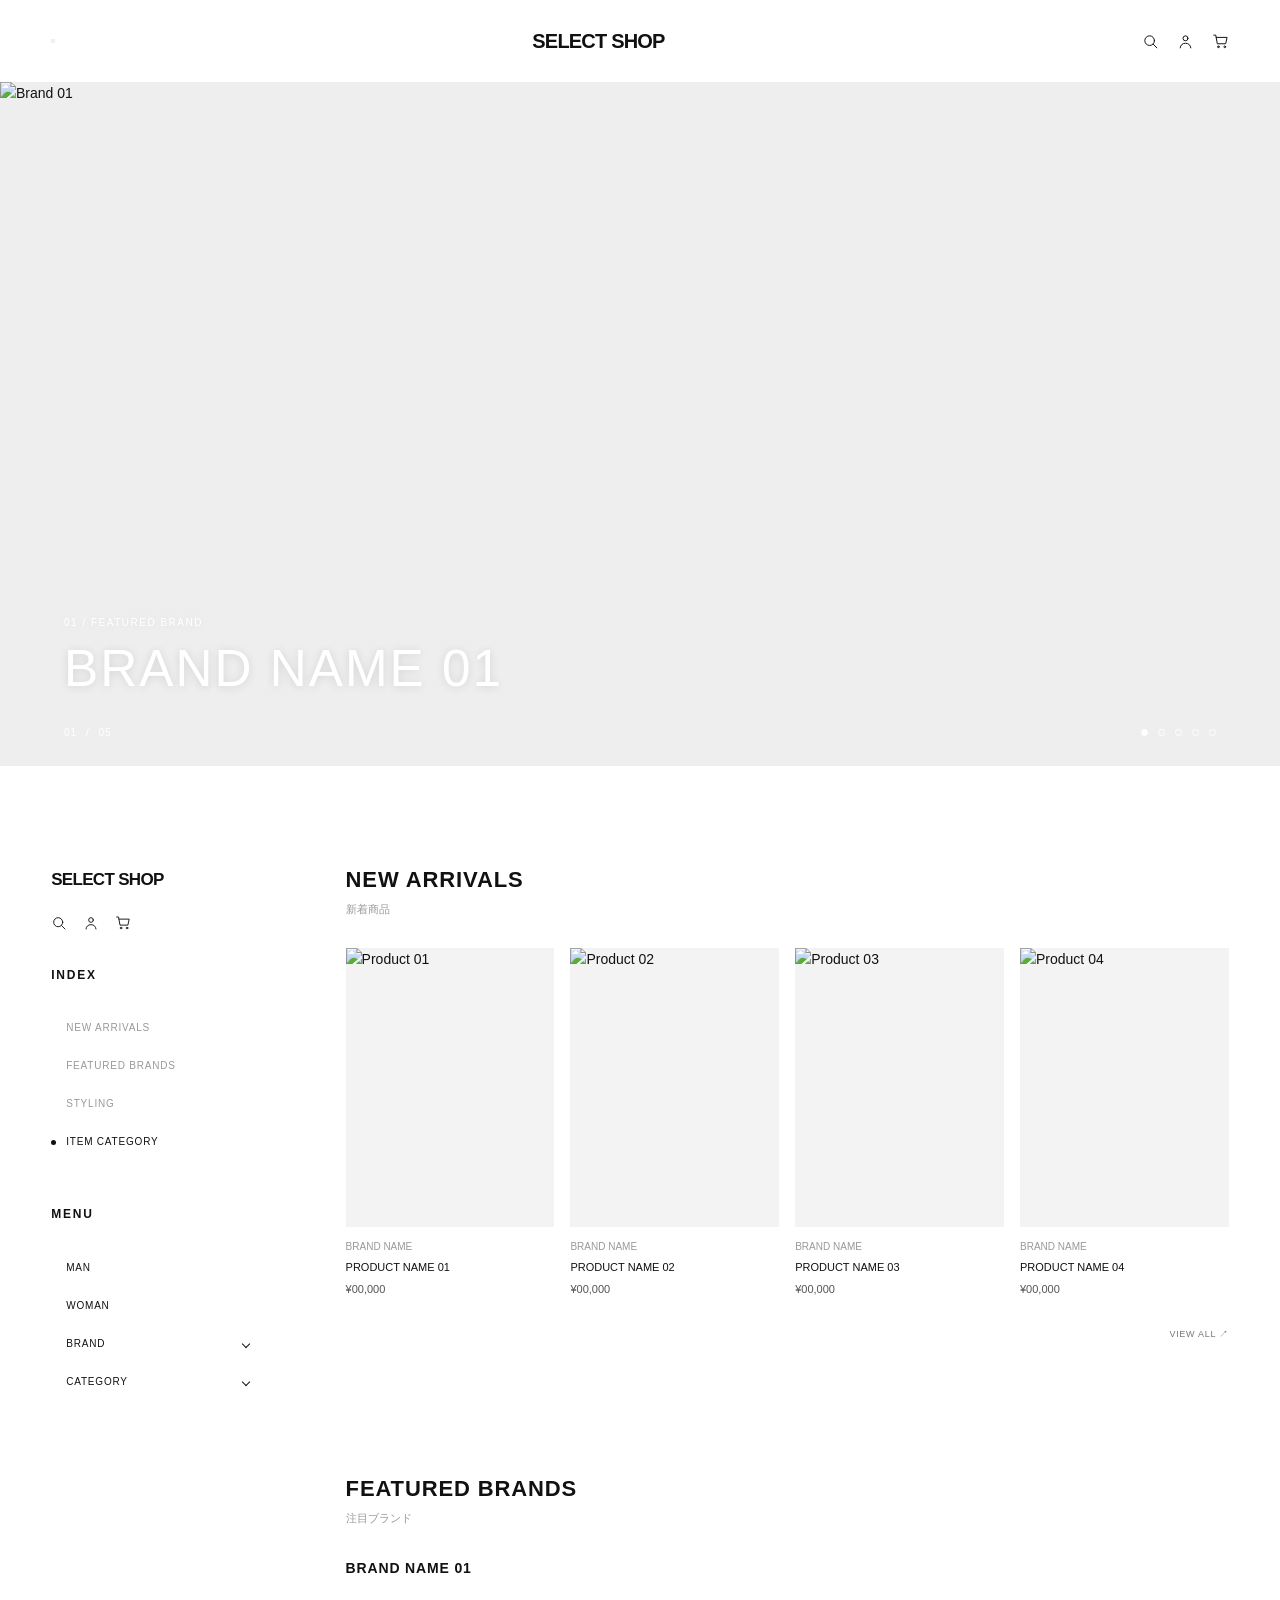
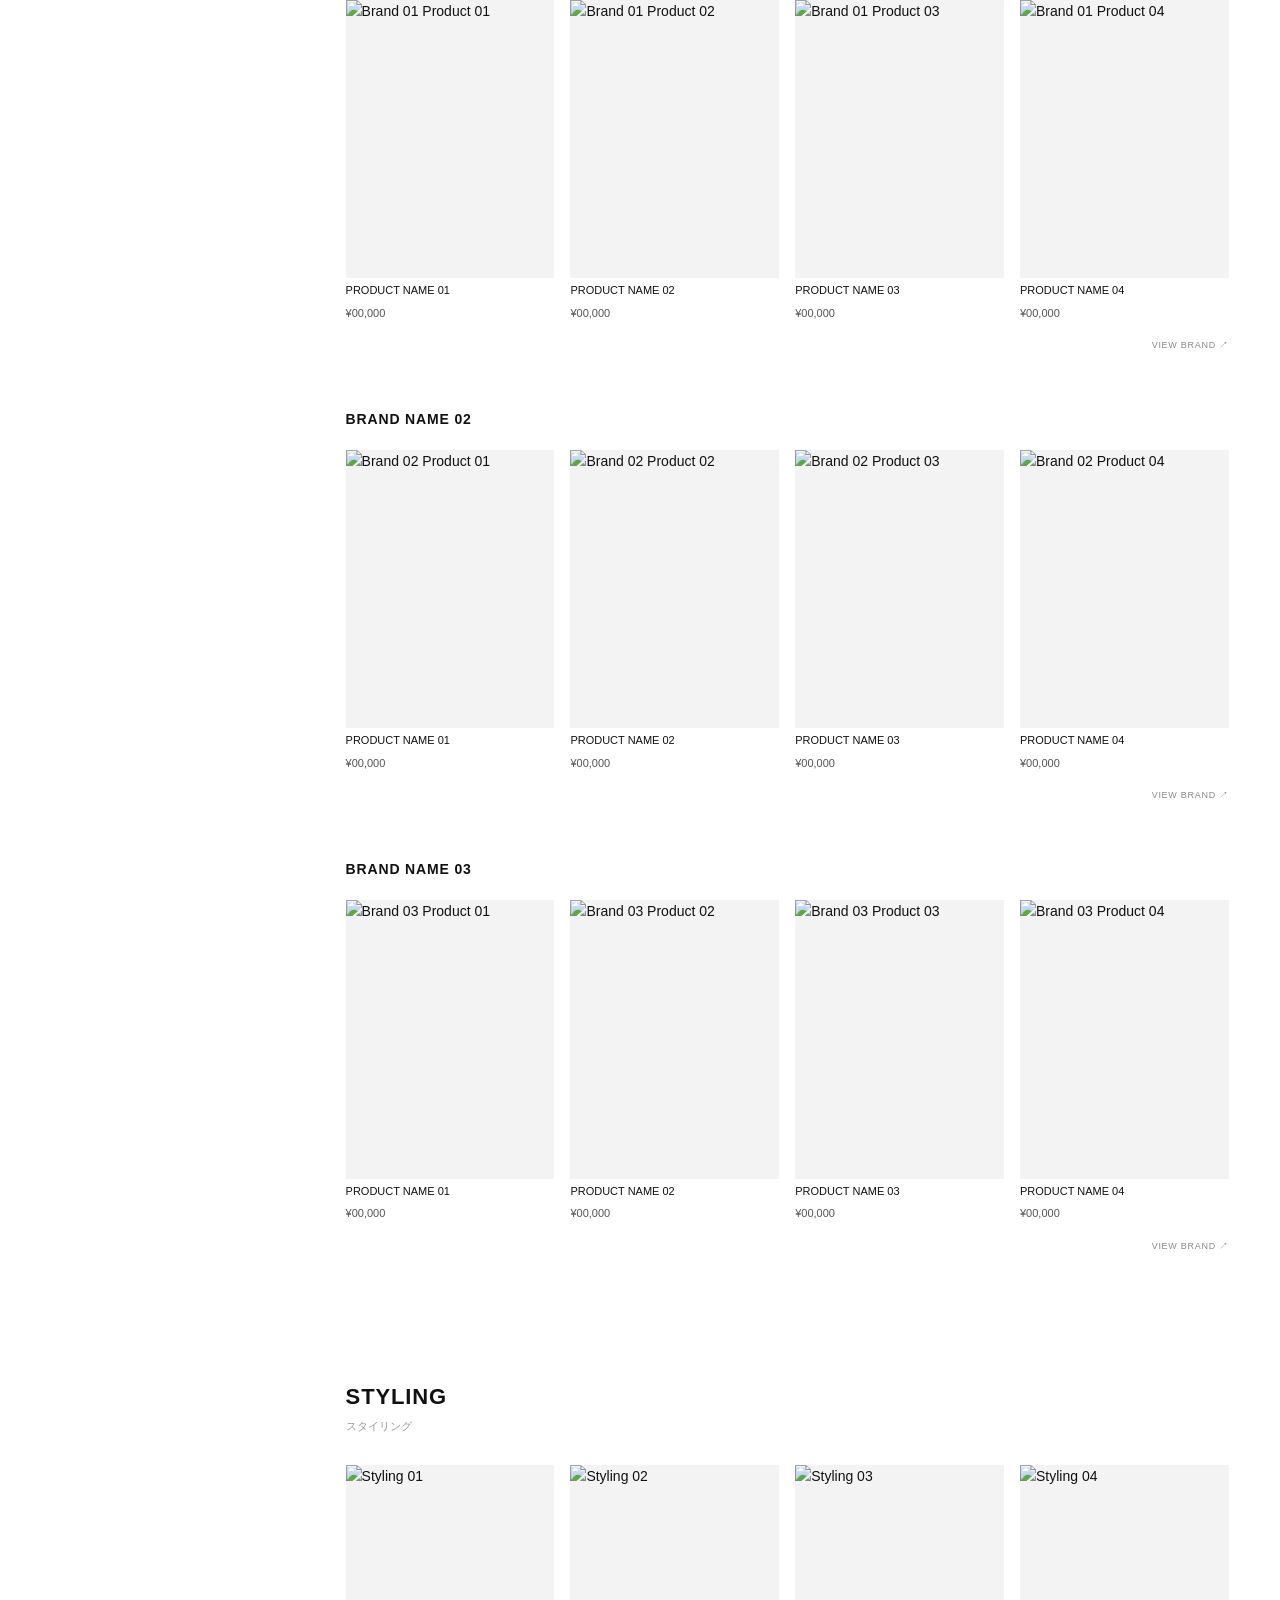
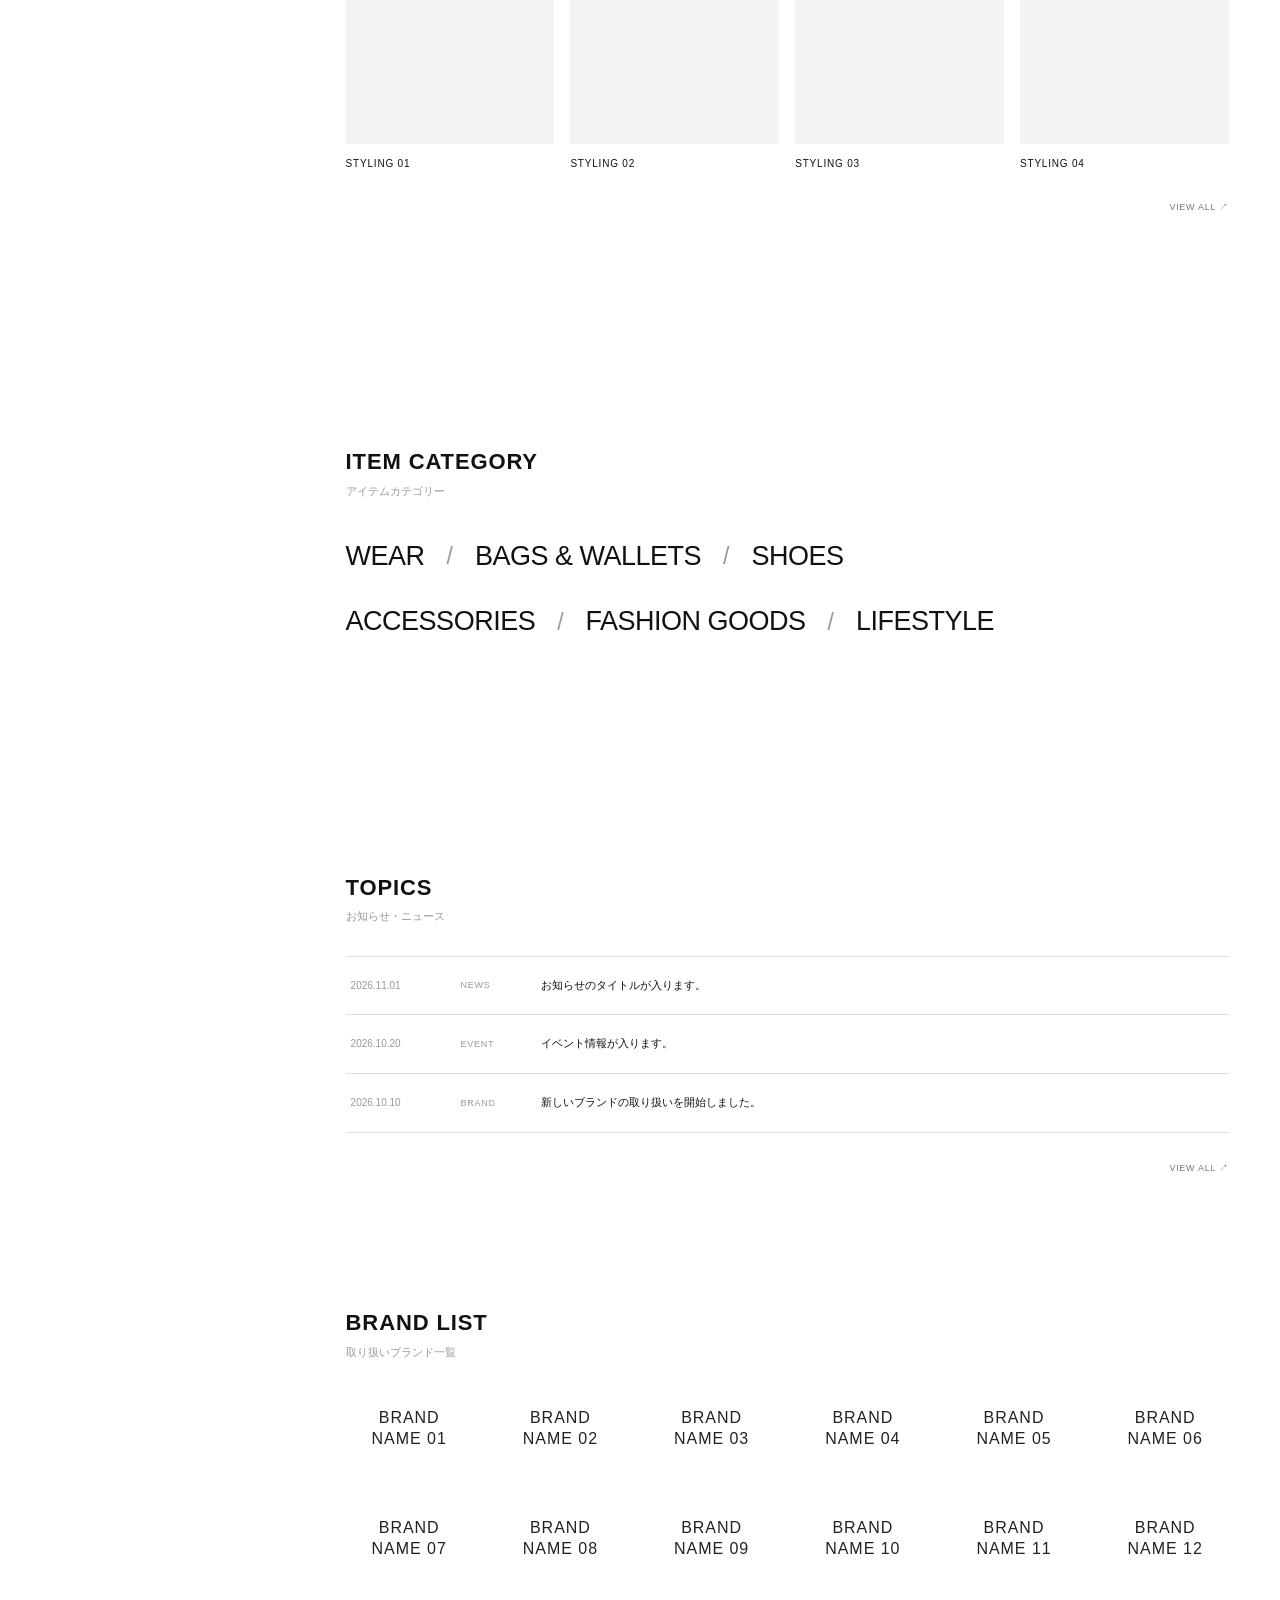
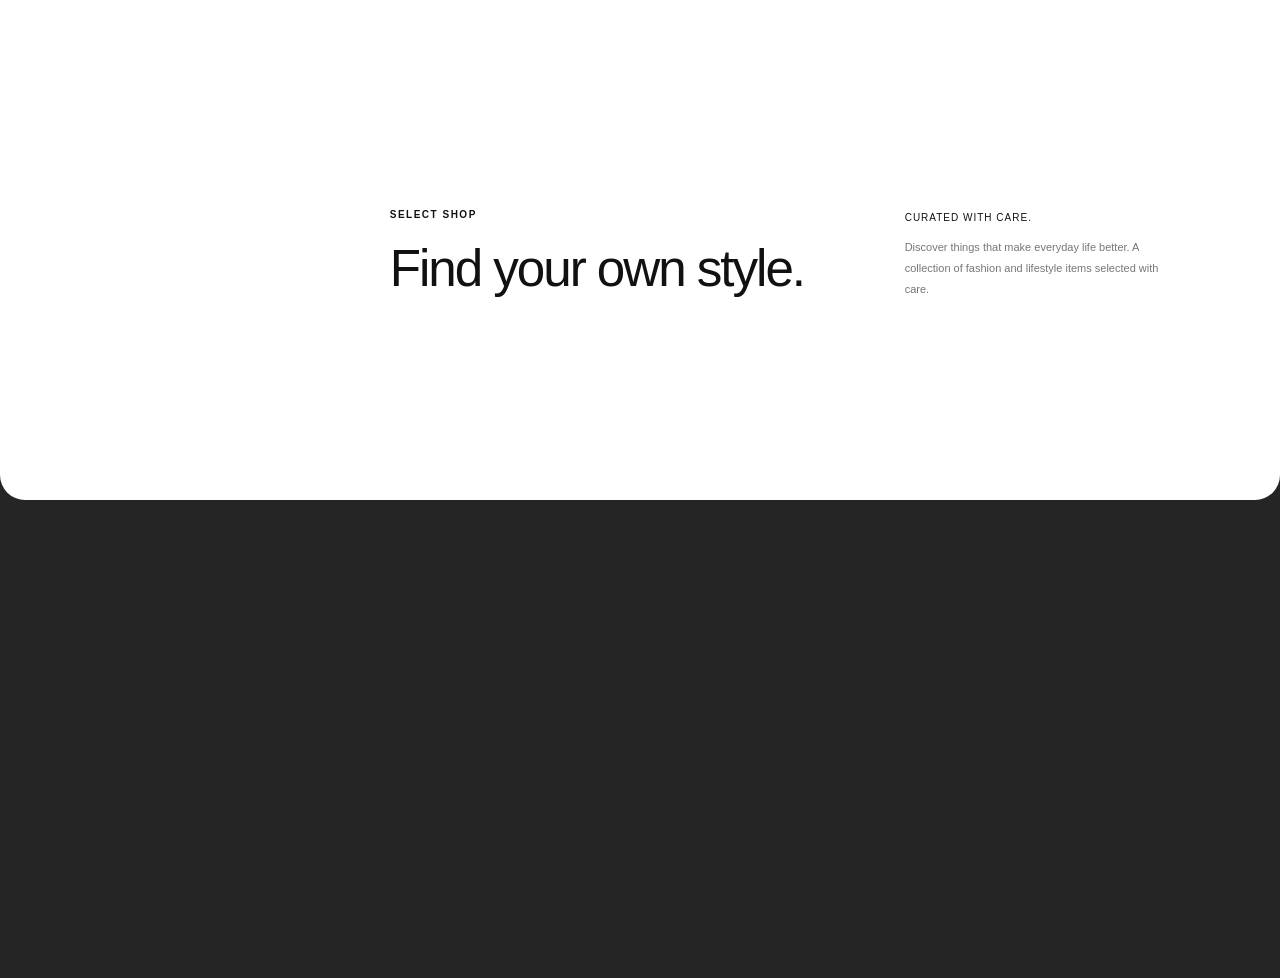
==== commit 6b76b192: "Add files via upload" ====
--- a/index.html
+++ b/index.html
@@ -18,7 +18,14 @@
     <!-- HEADER -->
     <header class="header">
       <div class="header-inner">
-
+        <button class="menu-toggle" type="button"
+        aria-label="メニューを開く"
+        aria-expanded="false"
+        aria-controls="mobile-menu">
+  <span></span>
+  <span></span>
+  <span></span>
+</button>
         <h1 class="site-logo">
           <a href="#">SELECT SHOP</a>
         </h1>
@@ -48,6 +55,11 @@
         </div>
 
       </div>
+      <nav class="mobile-menu" id="mobile-menu"
+     aria-label="メインメニュー" hidden>
+  <a href="#categories">MEN</a>
+  <a href="#categories">WOMEN</a>
+</nav>
     </header>
 
 
@@ -122,64 +134,107 @@
     <!-- MAIN PAGE LAYOUT -->
     <div class="page-layout">
 
-      <!-- INDEX：重複ヘッダーは置かない -->
-      <aside class="sidebar">
-        <div class="index">
-<!-- INDEX HEADER -->
-<div class="index-header">
-
-  <h2 class="index-logo">
-    <a href="#">SELECT SHOP</a>
-  </h2>
-
-  <div class="header-tools">
-
-    <a href="#" aria-label="Search">
-      <svg viewBox="0 0 24 24" aria-hidden="true">
-        <circle cx="10.8" cy="10.8" r="6.8"/>
-        <path d="m16 16 5 5"/>
-      </svg>
-    </a>
-
-    <a href="#" aria-label="Login">
-      <svg viewBox="0 0 24 24" aria-hidden="true">
-        <circle cx="12" cy="7.5" r="3.5"/>
-        <path d="M4.5 21c.5-4.2 3.4-6.5 7.5-6.5s7 2.3 7.5 6.5"/>
-      </svg>
-    </a>
-
-    <a href="#" aria-label="Cart">
-      <svg viewBox="0 0 24 24" aria-hidden="true">
-        <path d="M2.5 3h2.8l2.2 12.2h11.8l2-9H6"/>
-        <circle cx="9" cy="19.5" r="1.2"/>
-        <circle cx="18" cy="19.5" r="1.2"/>
-      </svg>
-    </a>
+     
+<!-- SIDEBAR -->
+<aside class="sidebar">
+
+  <!-- 固定部分：ロゴ・アイコン -->
+  <div class="sidebar-header">
+
+    <h2 class="index-logo">
+      <a href="#">SELECT SHOP</a>
+    </h2>
+
+    <div class="header-tools">
+      <a href="#" aria-label="Search">
+        <svg viewBox="0 0 24 24" aria-hidden="true">
+          <circle cx="10.8" cy="10.8" r="6.8"/>
+          <path d="m16 16 5 5"/>
+        </svg>
+      </a>
+
+      <a href="#" aria-label="Login">
+        <svg viewBox="0 0 24 24" aria-hidden="true">
+          <circle cx="12" cy="7.5" r="3.5"/>
+          <path d="M4.5 21c.5-4.2 3.4-6.5 7.5-6.5s7 2.3 7.5 6.5"/>
+        </svg>
+      </a>
+
+      <a href="#" aria-label="Cart">
+        <svg viewBox="0 0 24 24" aria-hidden="true">
+          <path d="M2.5 3h2.8l2.2 12.2h11.8l2-9H6"/>
+          <circle cx="9" cy="19.5" r="1.2"/>
+          <circle cx="18" cy="19.5" r="1.2"/>
+        </svg>
+      </a>
+    </div>
 
   </div>
-</div>
-          <p class="index-title">INDEX</p>
-
-          <nav class="index-nav">
-            <a href="#new-arrivals" class="index-link active">
-              NEW ARRIVALS
-            </a>
-
-            <a href="#brands" class="index-link">
-              FEATURED BRANDS
-            </a>
-
-            <a href="#styling" class="index-link">
-              STYLING
-            </a>
-
-            <a href="#categories" class="index-link">
-              ITEM CATEGORY
-            </a>
-          </nav>
-
+
+  <!-- スクロール部分：INDEX・MENU -->
+  <div class="sidebar-scroll">
+
+    <p class="index-title">INDEX</p>
+
+    <nav class="index-nav">
+      <a href="#new-arrivals" class="index-link active">NEW ARRIVALS</a>
+      <a href="#brands" class="index-link">FEATURED BRANDS</a>
+      <a href="#styling" class="index-link">STYLING</a>
+      <a href="#categories" class="index-link">ITEM CATEGORY</a>
+    </nav>
+
+    <p class="index-title menu-title">MENU</p>
+
+    <nav class="menu-nav">
+
+      <a href="MAN.html" class="menu-row">
+        <span class="menu-dot"></span>
+        <span class="menu-label">MAN</span>
+      </a>
+
+      <a href="WOMAN.html" class="menu-row">
+        <span class="menu-dot"></span>
+        <span class="menu-label">WOMAN</span>
+      </a>
+
+      <!-- BRAND -->
+      <div class="menu-group">
+        <button class="menu-row menu-expand" type="button" aria-expanded="false">
+          <span class="menu-dot"></span>
+          <span class="menu-label">BRAND</span>
+          <span class="menu-arrow"></span>
+        </button>
+
+        <div class="menu-subnav">
+          <a href="#" class="menu-sub-link">BRAND A</a>
+          <a href="#" class="menu-sub-link">BRAND B</a>
+          <a href="#" class="menu-sub-link">BRAND C</a>
         </div>
-      </aside>
+      </div>
+
+      <!-- CATEGORY -->
+      <div class="menu-group">
+        <button class="menu-row menu-expand" type="button" aria-expanded="false">
+          <span class="menu-dot"></span>
+          <span class="menu-label">CATEGORY</span>
+          <span class="menu-arrow"></span>
+        </button>
+
+        <div class="menu-subnav">
+          <a href="#" class="menu-sub-link">WEAR</a>
+          <a href="#" class="menu-sub-link">BAGS &amp; WALLETS</a>
+          <a href="#" class="menu-sub-link">SHOES</a>
+          <a href="#" class="menu-sub-link">ACCESSORIES</a>
+          <a href="#" class="menu-sub-link">FASHION GOODS</a>
+          <a href="#" class="menu-sub-link">LIFESTYLE</a>
+        </div>
+      </div>
+
+    </nav>
+
+  </div>
+
+</aside>
 
 
       <!-- RIGHT CONTENT -->
--- a/style.css
+++ b/style.css
@@ -1,3 +1,4 @@
+
 /* =========================================
    00. RESET & BASIC
 ========================================= */
@@ -237,15 +238,19 @@
   padding: 100px 4%;
 }
 
-.sidebar {
-  position: relative;
-  min-width: 0;
-}
-
-.index {
-  position: sticky;
-  top: 50px;
-  padding-right: 35px;
+
+/* Chrome・Edge用スクロールバー */
+.index::-webkit-scrollbar {
+  width: 4px;
+}
+
+.index::-webkit-scrollbar-thumb {
+  background: #ccc;
+  border-radius: 10px;
+}
+
+.index::-webkit-scrollbar-track {
+  background: transparent;
 }
 
 .index-title {
@@ -800,10 +805,6 @@
     padding: 75px 3%;
   }
 
-  .index {
-    padding-right: 20px;
-  }
-
   .product-grid,
   .styling-grid {
     gap: 10px;
@@ -1013,28 +1014,357 @@
 
 
 /* =========================================
-   17. MOBILE HEADER + INDEX
-   MOBILE ONLY
+   SIDEBAR / INDEX / MENU
+   PC・TABLET・MOBILE 共通整理版
+========================================= */
+
+
+/* -----------------------------------------
+   01. PAGE LAYOUT
+----------------------------------------- */
+
+.page-layout {
+  display: grid;
+  grid-template-columns: minmax(0, 1fr) minmax(0, 3fr);
+  gap: 0;
+  width: 100%;
+  padding: 100px 4%;
+  align-items: start;
+}
+
+.sidebar {
+  position: sticky;
+  top: 40px;
+  align-self: start;
+  display: flex;
+  flex-direction: column;
+  min-width: 0;
+  height: calc(100vh - 80px);
+  overflow: hidden;
+}
+
+
+/* -----------------------------------------
+   02. SIDEBAR HEADER
+   ロゴ・アイコンは固定
+----------------------------------------- */
+
+.sidebar-header {
+  display: flex;
+  flex-direction: column;
+  align-items: flex-start;
+  gap: 22px;
+  flex: 0 0 auto;
+  margin-bottom: 35px;
+}
+
+.index-logo {
+  flex-shrink: 0;
+  font-size: 17px;
+  font-weight: 650;
+  letter-spacing: -0.04em;
+  white-space: nowrap;
+}
+
+.sidebar-header .header-tools {
+  display: flex;
+  align-items: center;
+  gap: 16px;
+}
+
+.sidebar-header .header-tools a {
+  display: flex;
+  align-items: center;
+  justify-content: center;
+  color: #111;
+}
+
+.sidebar-header .header-tools svg {
+  display: block;
+  width: 16px;
+  height: 16px;
+  fill: none;
+  stroke: currentColor;
+  stroke-width: 1.4;
+  stroke-linecap: round;
+  stroke-linejoin: round;
+}
+
+
+/* -----------------------------------------
+   03. SIDEBAR SCROLL
+   INDEX・MENUだけスクロール
+----------------------------------------- */
+
+.sidebar-scroll {
+  flex: 1 1 auto;
+  min-height: 0;
+  overflow-y: auto;
+  overflow-x: hidden;
+  overscroll-behavior: contain;
+
+  scrollbar-width: thin;
+  scrollbar-color: #ccc transparent;
+    width: calc(100% - 50px);
+  overflow-y: auto;
+  box-sizing: content-box;
+}
+
+.sidebar-scroll::-webkit-scrollbar {
+  width: 4px;
+}
+
+.sidebar-scroll::-webkit-scrollbar-thumb {
+  background: #ccc;
+  border-radius: 10px;
+}
+
+.sidebar-scroll::-webkit-scrollbar-track {
+  background: transparent;
+}
+
+
+/* -----------------------------------------
+   04. INDEX TITLE
+----------------------------------------- */
+
+.index-title {
+  margin-bottom: 35px;
+  font-size: 12px;
+  font-weight: 600;
+  letter-spacing: 0.15em;
+}
+
+
+/* -----------------------------------------
+   05. INDEX NAVIGATION
+----------------------------------------- */
+
+.index-nav {
+  display: flex;
+  flex-direction: column;
+  align-items: flex-start;
+  gap: 22px;
+}
+
+.index-link {
+  position: relative;
+  display: flex;
+  align-items: center;
+  gap: 10px;
+  width: 100%;
+  color: #999;
+  font-size: 10px;
+  font-weight: 500;
+  letter-spacing: 0.08em;
+  transition: color 0.2s ease;
+}
+
+/* INDEXの丸印 */
+.index-link::before {
+  content: "";
+  display: block;
+  flex: 0 0 5px;
+  width: 5px;
+  height: 5px;
+  border-radius: 50%;
+  background: transparent;
+  transition: background 0.2s ease;
+}
+
+.index-link:hover {
+  color: #111;
+}
+
+.index-link:hover::before {
+  background: #999;
+}
+
+.index-link.active {
+  color: #111;
+}
+
+.index-link.active::before {
+  background: #111;
+}
+
+
+/* -----------------------------------------
+   06. MENU TITLE
+----------------------------------------- */
+
+.menu-title {
+  margin-top: 55px;
+  margin-bottom: 35px;
+}
+
+
+/* -----------------------------------------
+   07. MENU NAVIGATION
+----------------------------------------- */
+
+.menu-nav {
+  display: flex;
+  flex-direction: column;
+  gap: 22px;
+}
+
+/* 親メニュー */
+.menu-row {
+  display: grid;
+  grid-template-columns: 5px minmax(0, 1fr) 100px;
+  align-items: center;
+  column-gap: 10px;
+
+  width: 100%;
+  min-height: 16px;
+  padding: 0;
+  margin: 0;
+
+  border: none;
+  background: transparent;
+
+  color: #111;
+  font-family: inherit;
+  font-size: 10px;
+  font-weight: 500;
+  letter-spacing: 0.08em;
+  line-height: 1.6;
+  text-align: left;
+  text-decoration: none;
+
+  cursor: pointer;
+  transition: transform 0.25s ease;
+}
+
+/* MENUの丸印 */
+.menu-dot {
+  display: block;
+  width: 5px;
+  height: 5px;
+  border-radius: 50%;
+  background: transparent;
+}
+
+/* MENUの文字 */
+.menu-label {
+  display: block;
+}
+
+/* ホバー */
+.menu-row:hover {
+  color: #111;
+  transform: translateX(4px);
+}
+
+.menu-row:hover .menu-dot {
+  background: #999;
+}
+
+/* 開閉矢印 */
+.menu-arrow {
+  width: 6px;
+  height: 6px;
+  justify-self: center;
+
+  border-right: 1px solid #111;
+  border-bottom: 1px solid #111;
+
+  transform: rotate(45deg);
+  transition: transform 0.25s ease;
+}
+
+/* 開いたとき */
+.menu-expand[aria-expanded="true"] .menu-arrow {
+  transform: rotate(225deg);
+}
+
+
+/* -----------------------------------------
+   08. MENU CHILDREN
+----------------------------------------- */
+
+.menu-subnav {
+  display: none;
+  flex-direction: column;
+  gap: 14px;
+
+  margin: 16px 0 5px 7px;
+  padding: 2px 0 2px 17px;
+
+  border-left: 1px solid #ddd;
+}
+
+.menu-group.is-open .menu-subnav {
+  display: flex;
+}
+
+.menu-sub-link {
+  display: block;
+  position: relative;
+
+  color: #111;
+  font-size: 9px;
+  letter-spacing: 0.08em;
+  line-height: 1.6;
+  text-decoration: none;
+
+  transition: transform 0.25s ease;
+}
+
+.menu-sub-link:hover {
+  color: #111;
+  transform: translateX(4px);
+}
+
+
+/* =========================================
+   TABLET
+========================================= */
+
+@media screen and (max-width: 1024px) and (min-width: 768px) {
+
+  .page-layout {
+    padding: 75px 3%;
+  }
+
+  .sidebar {
+    top: 30px;
+    height: calc(100vh - 60px);
+  }
+
+  .sidebar-header {
+    gap: 18px;
+  }
+
+  .sidebar-scroll {
+    padding-right: 20px;
+  }
+
+}
+
+
+/* =========================================
+   MOBILE
 ========================================= */
 
 @media screen and (max-width: 767px) {
 
-  /* -----------------------------------------
-     MAIN HEADER
-     元のヘッダーを画面上部に固定
-  ----------------------------------------- */
+  /* メインヘッダー固定 */
 
   .header {
-    position: -webkit-sticky;
     position: sticky;
     top: 0;
     z-index: 1001;
+
     display: flex;
     align-items: center;
+
     width: 100%;
     height: 64px;
     min-height: 64px;
     padding: 0 5%;
+
     background: #fff;
     transition: transform 0.25s ease;
   }
@@ -1064,10 +1394,7 @@
   }
 
 
-  /* -----------------------------------------
-     MAIN VISUAL
-     最初の画面をメインビジュアルに使う
-  ----------------------------------------- */
+  /* メインビジュアル */
 
   .brand-slideshow {
     height: calc(100svh - 64px);
@@ -1075,14 +1402,8 @@
     max-height: none;
   }
 
-  .main-visual {
-    margin: 0;
-  }
-
-
-  /* -----------------------------------------
-     PAGE LAYOUT
-  ----------------------------------------- */
+
+  /* ページレイアウト */
 
   .page-layout {
     display: block;
@@ -1090,53 +1411,60 @@
   }
 
 
-  /* -----------------------------------------
-     INDEX
-     元のヘッダーの直下に追従
-  ----------------------------------------- */
+  /* スマホ用 INDEX */
 
   .sidebar {
-    position: -webkit-sticky;
     position: sticky;
     top: 64px;
     z-index: 1000;
+
     display: block;
     width: calc(100% + 10%);
+    height: auto;
     margin: 0 -5% 35px;
     padding: 0 5%;
+
+    overflow: visible;
     background: rgba(255, 255, 255, 0.98);
     border-bottom: 1px solid #eee;
+
     transition: top 0.25s ease;
   }
 
-  .index {
-    position: static;
+  /* ロゴ・アイコンはスマホでは表示しない */
+  .sidebar-header {
+    display: none;
+  }
+
+  /* スマホではスクロールさせない */
+  .sidebar-scroll {
+    overflow: visible;
     padding: 0;
-  }
-
-  /* INDEXの重複ヘッダーは非表示 */
-  .sidebar .index-header,
-  .index-header {
-    display: none !important;
   }
 
   .index-title {
     display: none;
   }
-  /* 下スクロール時にヘッダーを隠す */
-.header.is-hidden {
-  transform: translateY(-100%);
-}
-
-/* ヘッダーが隠れたときINDEXを画面最上部へ */
-.sidebar.is-header-hidden {
-  top: 0;
-}
-
-
-  /* -----------------------------------------
-     INDEX NAVIGATION
-  ----------------------------------------- */
+
+  /* MENUはスマホでは非表示 */
+  .menu-title,
+  .menu-nav {
+    display: none;
+  }
+
+
+  /* ヘッダーを隠す動作 */
+
+  .header.is-hidden {
+    transform: translateY(-100%);
+  }
+
+  .sidebar.is-header-hidden {
+    top: 0;
+  }
+
+
+  /* INDEXの横並び */
 
   .index-nav {
     display: grid;
@@ -1152,9 +1480,11 @@
     display: flex;
     justify-content: center;
     align-items: center;
+
     width: 100%;
     min-width: 0;
     padding: 0 1px 5px;
+
     color: #aaa;
     font-size: 7px;
     font-weight: 500;
@@ -1171,8 +1501,10 @@
     position: absolute;
     left: 20%;
     bottom: 0;
+
     width: 60%;
     height: 1px;
+
     background: #111;
     transform: scaleX(0);
     transition: transform 0.2s ease;
@@ -1187,65 +1519,3 @@
   }
 
 }
-
-/* =========================================
-   PC INDEX HEADER
-========================================= */
-
-@media screen and (min-width: 768px) {
-
-  .index-header {
-    display: flex;
-    align-items: center;
-    justify-content: space-between;
-    gap: 15px;
-    width: 100%;
-    margin-bottom: 55px;
-  }
-
-  .index-logo {
-    flex-shrink: 0;
-    font-size: 17px;
-    font-weight: 650;
-    letter-spacing: -0.04em;
-    white-space: nowrap;
-  }
-
-  .index-header .header-tools {
-    display: flex;
-    align-items: center;
-    gap: 16px;
-  }
-
-  .index-header .header-tools a {
-    display: flex;
-    align-items: center;
-    justify-content: center;
-    color: #111;
-  }
-
-  .index-header .header-tools svg {
-    display: block;
-    width: 16px;
-    height: 16px;
-    fill: none;
-    stroke: currentColor;
-    stroke-width: 1.4;
-    stroke-linecap: round;
-    stroke-linejoin: round;
-  }
-
-}
-
-
-/* =========================================
-   MOBILE: HIDE INDEX HEADER
-========================================= */
-
-@media screen and (max-width: 767px) {
-
-  .sidebar .index-header {
-    display: none !important;
-  }
-
-}
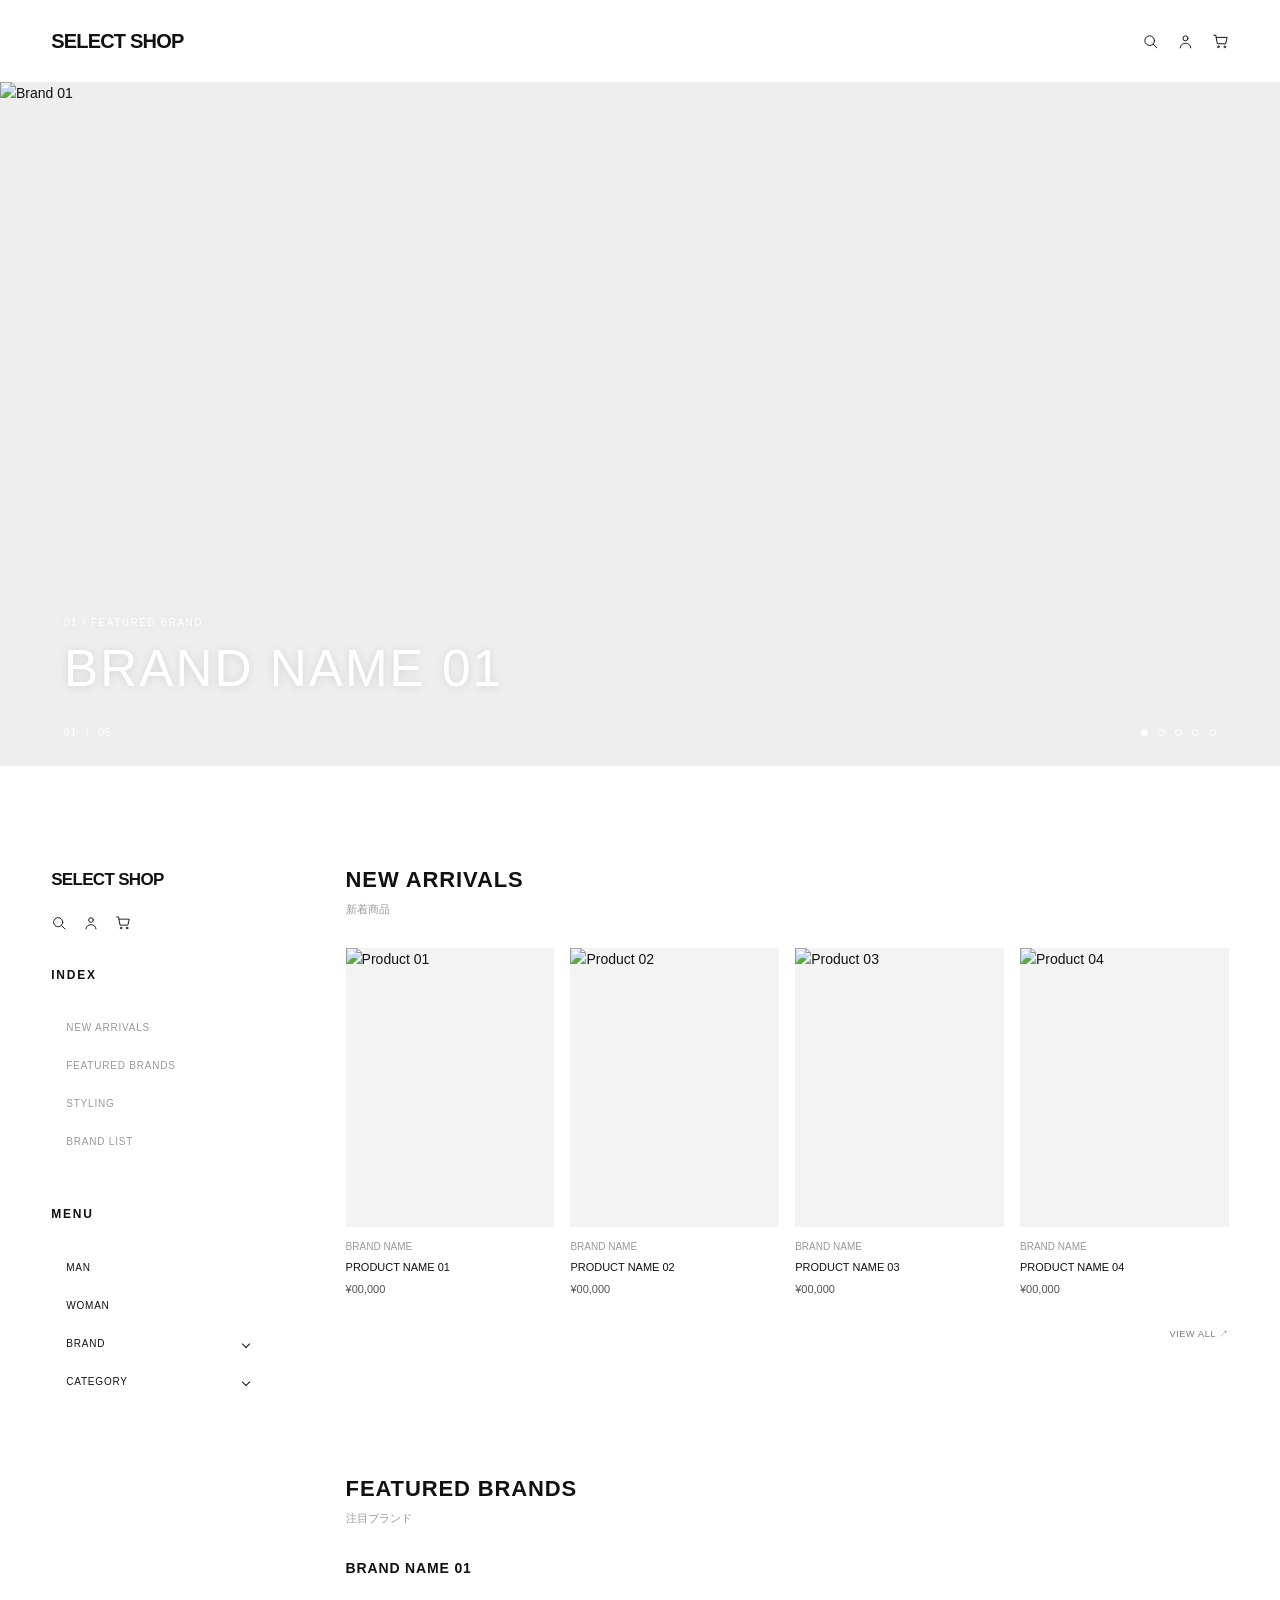
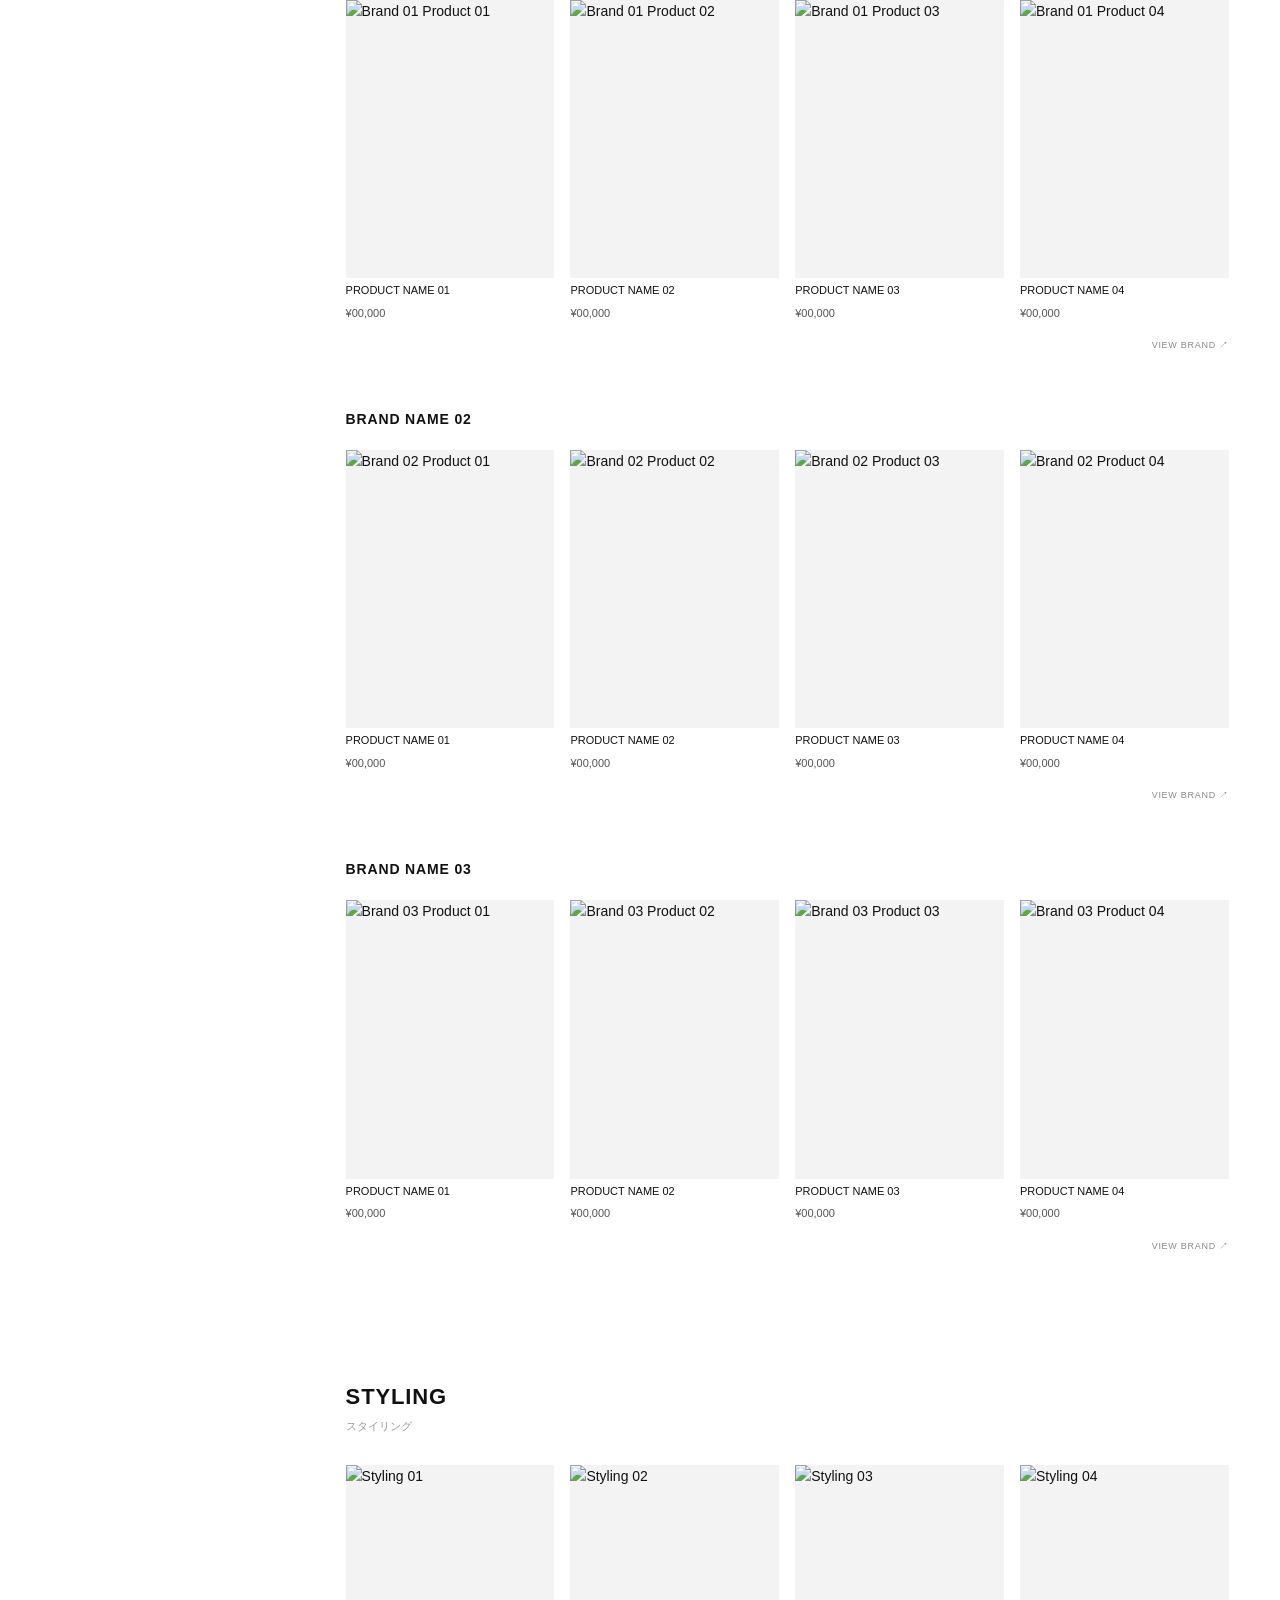
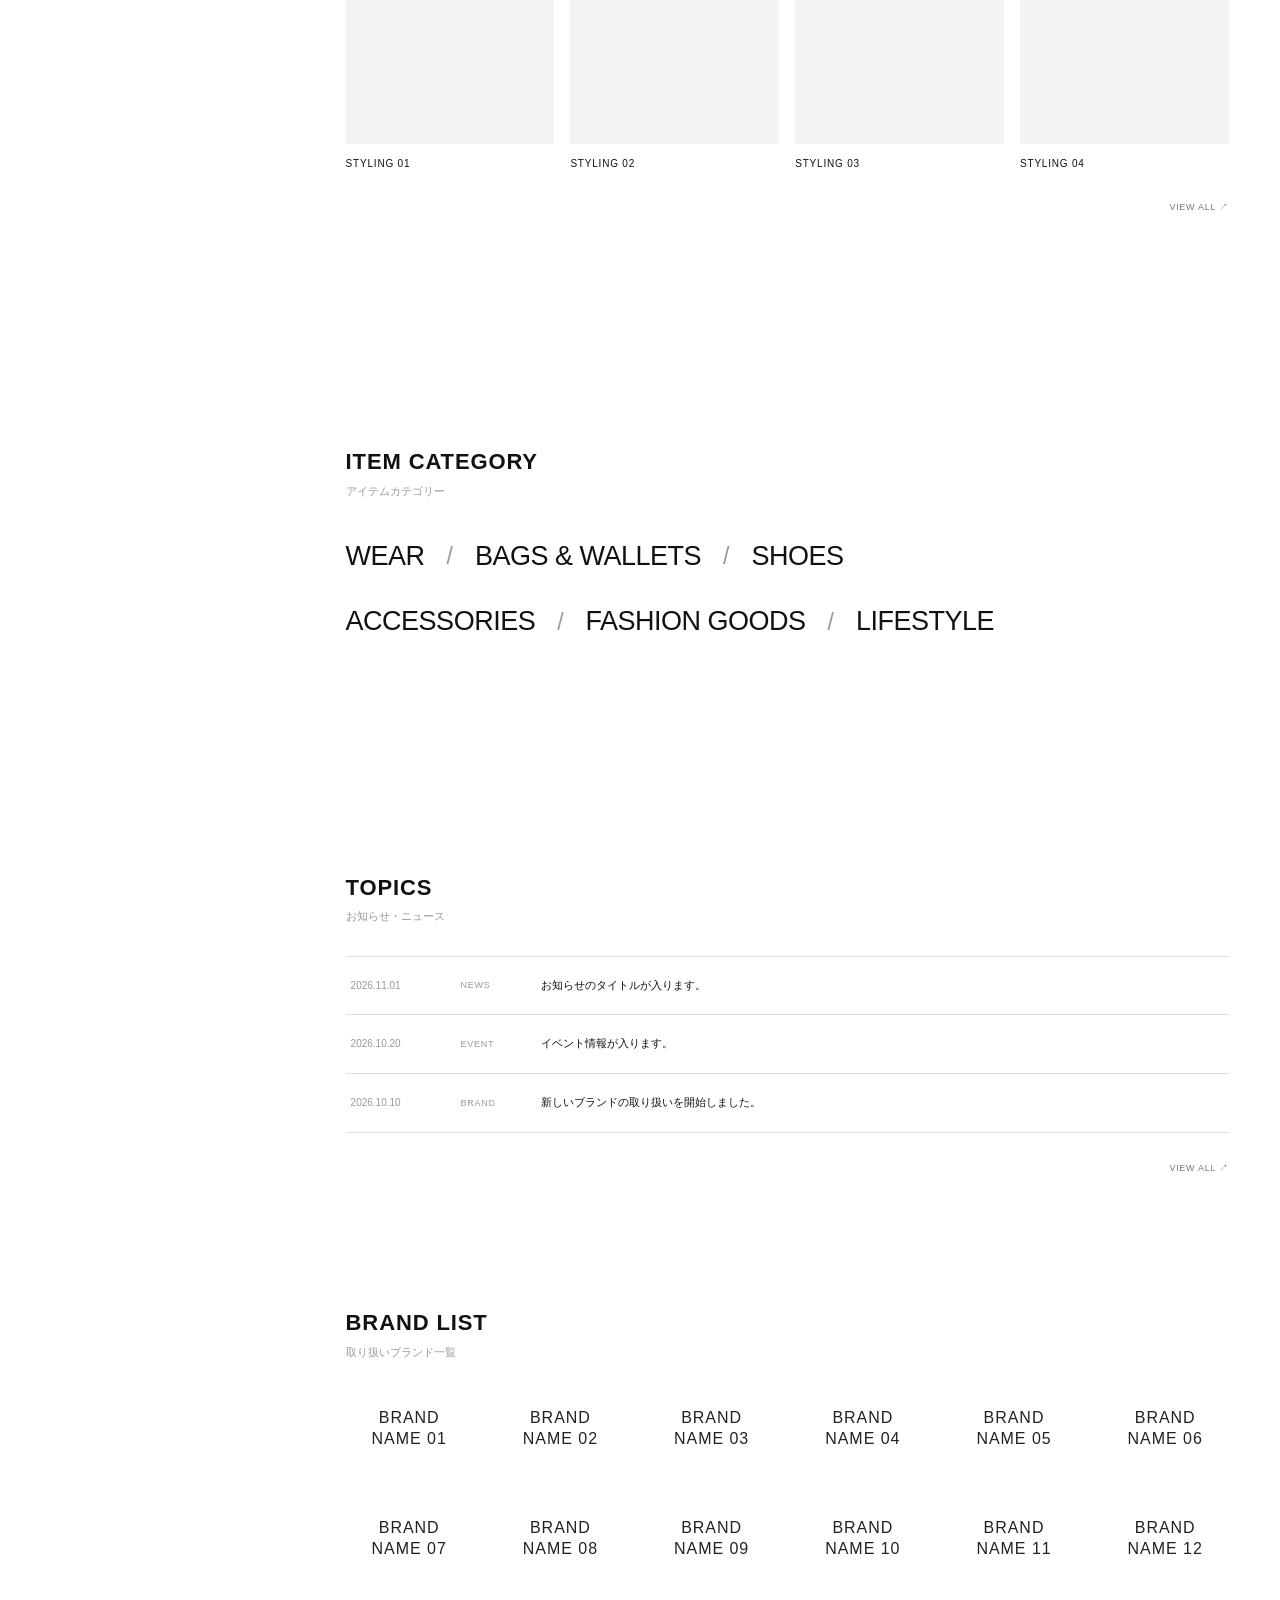
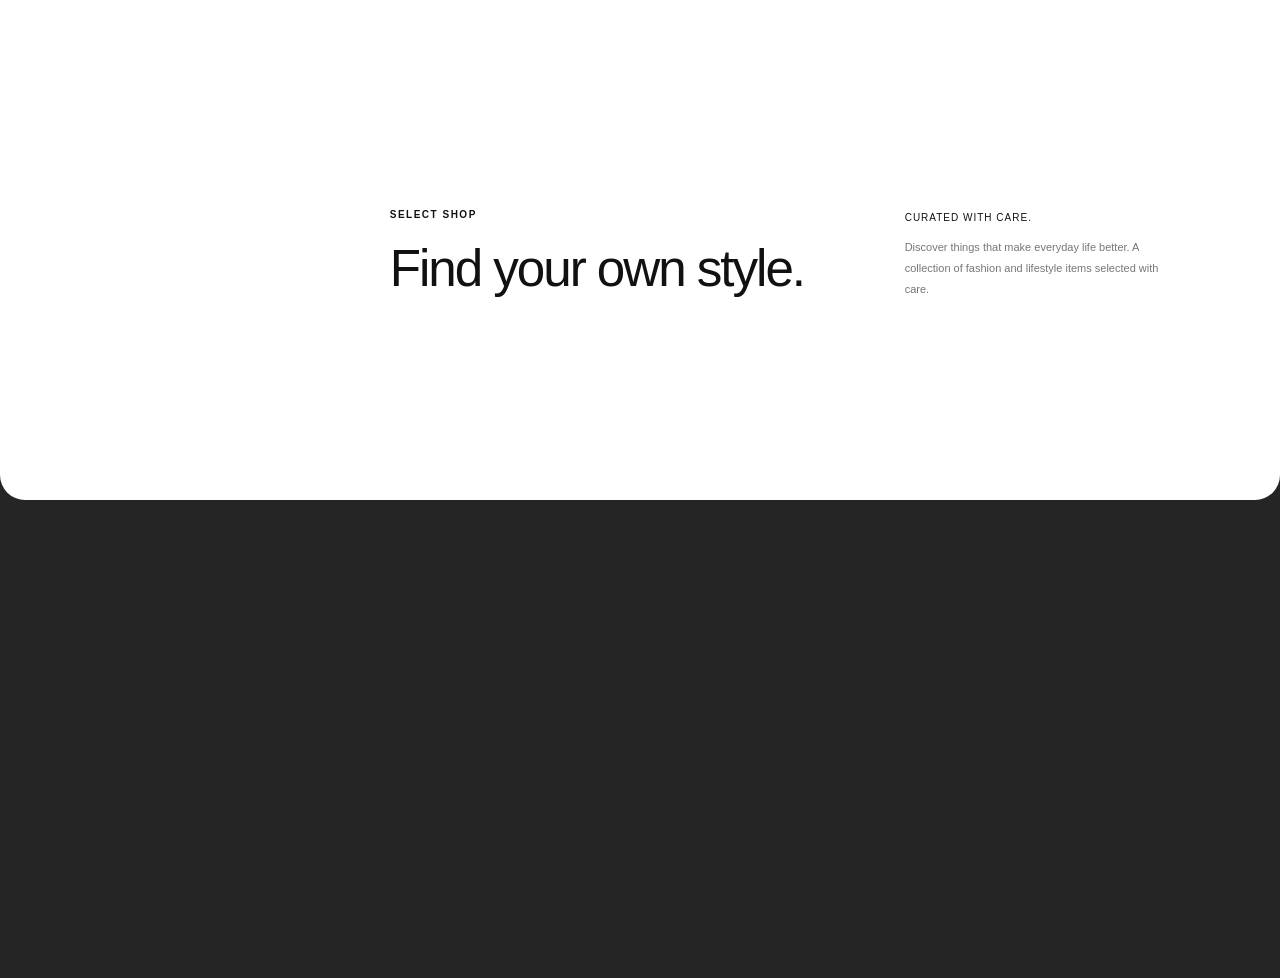
==== commit 48f2c523: "Add files via upload" ====
--- a/index.html
+++ b/index.html
@@ -31,12 +31,12 @@
         </h1>
 
         <div class="header-tools">
-          <a href="#" aria-label="Search">
+          <button class="search-trigger" type="button" aria-label="検索を開く">
             <svg viewBox="0 0 24 24" aria-hidden="true">
               <circle cx="10.8" cy="10.8" r="6.8"/>
               <path d="m16 16 5 5"/>
             </svg>
-          </a>
+          </button>
 
           <a href="#" aria-label="Login">
             <svg viewBox="0 0 24 24" aria-hidden="true">
@@ -146,12 +146,12 @@
     </h2>
 
     <div class="header-tools">
-      <a href="#" aria-label="Search">
+      <button class="search-trigger" type="button" aria-label="検索を開く">
         <svg viewBox="0 0 24 24" aria-hidden="true">
           <circle cx="10.8" cy="10.8" r="6.8"/>
           <path d="m16 16 5 5"/>
         </svg>
-      </a>
+      </button>
 
       <a href="#" aria-label="Login">
         <svg viewBox="0 0 24 24" aria-hidden="true">
@@ -180,7 +180,7 @@
       <a href="#new-arrivals" class="index-link active">NEW ARRIVALS</a>
       <a href="#brands" class="index-link">FEATURED BRANDS</a>
       <a href="#styling" class="index-link">STYLING</a>
-      <a href="#categories" class="index-link">ITEM CATEGORY</a>
+      <a href="#brand-list" class="index-link">BRAND LIST</a>
     </nav>
 
     <p class="index-title menu-title">MENU</p>
@@ -198,19 +198,28 @@
       </a>
 
       <!-- BRAND -->
-      <div class="menu-group">
-        <button class="menu-row menu-expand" type="button" aria-expanded="false">
-          <span class="menu-dot"></span>
-          <span class="menu-label">BRAND</span>
-          <span class="menu-arrow"></span>
-        </button>
-
-        <div class="menu-subnav">
-          <a href="#" class="menu-sub-link">BRAND A</a>
-          <a href="#" class="menu-sub-link">BRAND B</a>
-          <a href="#" class="menu-sub-link">BRAND C</a>
-        </div>
-      </div>
+<div class="menu-group">
+  <button class="menu-row menu-expand" type="button" aria-expanded="false">
+    <span class="menu-dot"></span>
+    <span class="menu-label">BRAND</span>
+    <span class="menu-arrow"></span>
+  </button>
+
+  <div class="menu-subnav">
+    <a href="FEATURED BRANDS01.html" class="menu-sub-link">BRAND 01</a>
+    <a href="FEATURED BRANDS02.html" class="menu-sub-link">BRAND 02</a>
+    <a href="FEATURED BRANDS03.html" class="menu-sub-link">BRAND 03</a>
+    <a href="FEATURED BRANDS04.html" class="menu-sub-link">BRAND 04</a>
+    <a href="FEATURED BRANDS05.html" class="menu-sub-link">BRAND 05</a>
+    <a href="FEATURED BRANDS06.html" class="menu-sub-link">BRAND 06</a>
+    <a href="FEATURED BRANDS07.html" class="menu-sub-link">BRAND 07</a>
+    <a href="FEATURED BRANDS08.html" class="menu-sub-link">BRAND 08</a>
+    <a href="FEATURED BRANDS09.html" class="menu-sub-link">BRAND 09</a>
+    <a href="FEATURED BRANDS10.html" class="menu-sub-link">BRAND 10</a>
+    <a href="FEATURED BRANDS11.html" class="menu-sub-link">BRAND 11</a>
+    <a href="FEATURED BRANDS12.html" class="menu-sub-link">BRAND 12</a>
+  </div>
+</div>
 
       <!-- CATEGORY -->
       <div class="menu-group">
@@ -233,7 +242,12 @@
     </nav>
 
   </div>
-
+<div class="mobile-shop-info">
+  <p>SHOP NAME</p>
+  <p>〒000-0000 東京都〇〇区〇〇</p>
+  <p>TEL：000-000-0000</p>
+  <p>OPEN：10:00 - 19:00</p>
+</div>
 </aside>
 
 
@@ -693,5 +707,43 @@
 
   <div class="category-cursor" aria-hidden="true"></div>
 
+
+  <!-- PC SEARCH SCREEN -->
+  <section class="search-screen" id="search-screen" aria-hidden="true" aria-label="商品検索">
+    <div class="search-screen-inner">
+      <div class="search-screen-top">
+        <p class="search-screen-label">SEARCH</p>
+        <button class="search-close" type="button" aria-label="検索を閉じる">
+          <span></span><span></span>
+        </button>
+      </div>
+
+      <form class="search-form" role="search" autocomplete="off">
+        <svg class="search-form-icon" viewBox="0 0 24 24" aria-hidden="true">
+          <circle cx="10.8" cy="10.8" r="6.8"></circle>
+          <path d="m16 16 5 5"></path>
+        </svg>
+        <input
+          class="search-input"
+          id="product-search-input"
+          type="search"
+          placeholder="商品名・ブランド名で検索"
+          aria-label="商品名・ブランド名で検索"
+          aria-controls="search-suggestions"
+          aria-autocomplete="list"
+        >
+        <button class="search-clear" type="button" aria-label="入力をクリア">CLEAR</button>
+      </form>
+
+      <div class="search-result-heading">
+        <p class="search-result-label">SUGGESTIONS</p>
+        <p class="search-result-count" aria-live="polite"></p>
+      </div>
+      <div class="search-suggestions" id="search-suggestions" role="listbox">
+        <p class="search-empty">キーワードを入力すると、商品が表示されます。</p>
+      </div>
+    </div>
+  </section>
+
 </body>
 </html>
--- a/style.css
+++ b/style.css
@@ -1,6 +1,7 @@
-
-/* =========================================
+/* =========================================
+
    00. RESET & BASIC
+
 ========================================= */
 
 * {
@@ -57,9 +58,10 @@
   border-radius: 0 0 25px 25px;
 }
 
-
-/* =========================================
+/* =========================================
+
    01. HEADER
+
 ========================================= */
 
 .header {
@@ -83,6 +85,7 @@
 }
 
 .header-nav a,
+
 .header-tools a {
   font-size: 10px;
   font-weight: 500;
@@ -118,9 +121,10 @@
   opacity: 0.5;
 }
 
-
-/* =========================================
+/* =========================================
+
    02. MAIN VISUAL / SLIDESHOW
+
 ========================================= */
 
 .main-visual {
@@ -225,21 +229,8 @@
   padding: 0 5px;
 }
 
-
-/* =========================================
-   03. PAGE LAYOUT
-========================================= */
-
-.page-layout {
-  display: grid;
-  grid-template-columns: minmax(0, 1fr) minmax(0, 3fr);
-  gap: 0;
-  width: 100%;
-  padding: 100px 4%;
-}
-
-
 /* Chrome・Edge用スクロールバー */
+
 .index::-webkit-scrollbar {
   width: 4px;
 }
@@ -253,61 +244,10 @@
   background: transparent;
 }
 
-.index-title {
-  margin-bottom: 35px;
-  font-size: 12px;
-  font-weight: 600;
-  letter-spacing: 0.15em;
-}
-
-.index-nav {
-  display: flex;
-  flex-direction: column;
-  gap: 22px;
-}
-
-.index-link {
-  position: relative;
-  display: flex;
-  align-items: center;
-  gap: 10px;
-  width: fit-content;
-  color: #999;
-  font-size: 10px;
-  font-weight: 500;
-  letter-spacing: 0.08em;
-  transition: color 0.2s ease;
-}
-
-.index-link::before {
-  content: "";
-  width: 5px;
-  height: 5px;
-  flex-shrink: 0;
-  border-radius: 50%;
-  background: transparent;
-  transition: background 0.2s ease;
-}
-
-.index-link:hover {
-  color: #111;
-}
-
-.index-link:hover::before {
-  background: #999;
-}
-
-.index-link.active {
-  color: #111;
-}
-
-.index-link.active::before {
-  background: #111;
-}
-
-
-/* =========================================
+/* =========================================
+
    04. MAIN CONTENT
+
 ========================================= */
 
 .main-content {
@@ -353,9 +293,10 @@
   color: #111;
 }
 
-
-/* =========================================
+/* =========================================
+
    05. PRODUCT GRID
+
 ========================================= */
 
 .product-grid {
@@ -386,6 +327,7 @@
 }
 
 .product-item h3,
+
 .product-item h4 {
   margin-top: 4px;
   font-size: 11px;
@@ -403,9 +345,10 @@
   opacity: 0.7;
 }
 
-
-/* =========================================
+/* =========================================
+
    06. FEATURED BRANDS
+
 ========================================= */
 
 .brand-products {
@@ -452,9 +395,10 @@
   color: #111;
 }
 
-
-/* =========================================
+/* =========================================
+
    07. STYLING
+
 ========================================= */
 
 .styling-grid {
@@ -484,9 +428,10 @@
   opacity: 0.7;
 }
 
-
-/* =========================================
+/* =========================================
+
    08. ITEM CATEGORY
+
 ========================================= */
 
 .category-section {
@@ -525,7 +470,6 @@
   font-size: 23px;
   font-weight: 300;
 }
-
 
 /* CATEGORY CUSTOM CURSOR */
 
@@ -565,9 +509,10 @@
   }
 }
 
-
-/* =========================================
+/* =========================================
+
    09. TOPICS
+
 ========================================= */
 
 .topics-list {
@@ -606,9 +551,10 @@
   opacity: 0.55;
 }
 
-
-/* =========================================
+/* =========================================
+
    10. BRAND LIST
+
 ========================================= */
 
 .brand-list {
@@ -642,9 +588,10 @@
   opacity: 0.55;
 }
 
-
-/* =========================================
+/* =========================================
+
    11. SHOP CARD
+
 ========================================= */
 
 .shop-card-section {
@@ -692,9 +639,10 @@
   letter-spacing: 0.1em;
 }
 
-
-/* =========================================
+/* =========================================
+
    12. FOOTER
+
 ========================================= */
 
 .footer {
@@ -730,6 +678,7 @@
 }
 
 .footer-info-item p,
+
 .footer-info-item a {
   color: #ddd;
   font-size: 10px;
@@ -768,6 +717,7 @@
 }
 
 .footer-bottom p,
+
 .footer-bottom a {
   color: #999;
   font-size: 9px;
@@ -779,9 +729,10 @@
   gap: 20px;
 }
 
-
-/* =========================================
+/* =========================================
+
    13. SECTION FOOTER
+
 ========================================= */
 
 .section-footer {
@@ -790,218 +741,156 @@
   margin-top: 28px;
 }
 
-
-/* =========================================
+/* =========================================
+
    14. TABLET
+
 ========================================= */
 
 @media (max-width: 1024px) {
-
   .header-tools {
     gap: 12px;
   }
-
   .page-layout {
     padding: 75px 3%;
   }
-
   .product-grid,
   .styling-grid {
     gap: 10px;
   }
-
   .brand-list {
     grid-template-columns: repeat(4, minmax(0, 1fr));
     column-gap: 16px;
     row-gap: 24px;
   }
-
   .shop-card-section {
     padding: 75px 4%;
   }
-
-}
-
-
-/* =========================================
+}
+
+/* =========================================
+
    15. MOBILE
+
 ========================================= */
 
 @media (max-width: 767px) {
-
   /* HEADER */
-
   .header {
     padding: 18px 5%;
   }
-
-  .header-inner {
-    flex-wrap: wrap;
-    gap: 15px;
-  }
-
-  .site-logo {
-    font-size: 18px;
-  }
-
-  .header-tools {
-    gap: 12px;
-  }
-
   .header-tools a {
     font-size: 9px;
   }
-
-
   /* MAIN VISUAL */
-
   .brand-slideshow {
     height: 65vh;
     min-height: 350px;
   }
-
   .slide-caption {
     left: 5%;
     bottom: 12%;
   }
-
-
   /* PAGE LAYOUT */
-
   .page-layout {
     display: block;
     padding: 45px 5%;
   }
-
-
   /* CONTENT */
-
   .content-section {
     margin-bottom: 85px;
   }
-
   .section-heading h2 {
     font-size: 19px;
   }
-
   .product-grid,
   .styling-grid {
     grid-template-columns: repeat(2, minmax(0, 1fr));
     gap: 25px 12px;
   }
-
-
   /* CATEGORY */
-
   .category-section {
     padding: 60px 0;
   }
-
   .category-list {
     gap: 16px;
   }
-
   .category-row {
     gap: 8px 12px;
   }
-
   .category-item {
     font-size: 17px;
   }
-
   .category-slash {
     font-size: 16px;
   }
-
   .category-cursor {
     display: none;
   }
-
-
   /* TOPICS */
-
   .topics-item a {
     grid-template-columns: 85px 55px 1fr;
     gap: 8px;
     padding: 18px 3px;
   }
-
   .topics-item h3 {
     font-size: 10px;
   }
-
-
   /* BRAND LIST */
-
   .brand-list {
     grid-template-columns: repeat(2, minmax(0, 1fr));
     column-gap: 10px;
     row-gap: 14px;
   }
-
   .brand-list a {
     min-height: 64px;
     padding: 12px 4px;
     font-size: 13px;
   }
-
-
   /* SHOP CARD */
-
   .shop-card-section {
     padding: 60px 5%;
   }
-
   .shop-card-inner {
     flex-direction: column;
     align-items: flex-start;
     gap: 30px;
   }
-
   .shop-card-brand h2 {
     font-size: 32px;
   }
-
-
   /* FOOTER */
-
   .footer {
     padding: 45px 5% 20px;
   }
-
   .footer-information {
     grid-template-columns: repeat(2, minmax(0, 1fr));
     gap: 35px 20px;
   }
-
   .footer-big-logo {
     margin-top: 50px;
   }
-
   .footer-big-logo a {
     font-size: 16vw;
   }
-
   .footer-bottom {
     flex-direction: column;
     align-items: flex-start;
     gap: 15px;
   }
-
   .footer-bottom-links {
     flex-wrap: wrap;
     gap: 15px;
   }
-
-}
-
-
-/* =========================================
+}
+
+/* =========================================
+
    16. REDUCED MOTION
+
 ========================================= */
 
 @media (prefers-reduced-motion: reduce) {
-
   *,
   *::before,
   *::after {
@@ -1009,19 +898,21 @@
     transition-duration: 0.01ms !important;
     animation-duration: 0.01ms !important;
   }
-
-}
-
-
-/* =========================================
+}
+
+/* =========================================
+
    SIDEBAR / INDEX / MENU
+
    PC・TABLET・MOBILE 共通整理版
-========================================= */
-
+
+========================================= */
 
 /* -----------------------------------------
+
    01. PAGE LAYOUT
------------------------------------------ */
+
+\----------------------------------------- */
 
 .page-layout {
   display: grid;
@@ -1043,11 +934,13 @@
   overflow: hidden;
 }
 
-
 /* -----------------------------------------
+
    02. SIDEBAR HEADER
+
    ロゴ・アイコンは固定
------------------------------------------ */
+
+\----------------------------------------- */
 
 .sidebar-header {
   display: flex;
@@ -1090,11 +983,13 @@
   stroke-linejoin: round;
 }
 
-
 /* -----------------------------------------
+
    03. SIDEBAR SCROLL
+
    INDEX・MENUだけスクロール
------------------------------------------ */
+
+\----------------------------------------- */
 
 .sidebar-scroll {
   flex: 1 1 auto;
@@ -1102,7 +997,6 @@
   overflow-y: auto;
   overflow-x: hidden;
   overscroll-behavior: contain;
-
   scrollbar-width: thin;
   scrollbar-color: #ccc transparent;
     width: calc(100% - 50px);
@@ -1123,10 +1017,11 @@
   background: transparent;
 }
 
-
 /* -----------------------------------------
+
    04. INDEX TITLE
------------------------------------------ */
+
+\----------------------------------------- */
 
 .index-title {
   margin-bottom: 35px;
@@ -1135,10 +1030,11 @@
   letter-spacing: 0.15em;
 }
 
-
 /* -----------------------------------------
+
    05. INDEX NAVIGATION
------------------------------------------ */
+
+\----------------------------------------- */
 
 .index-nav {
   display: flex;
@@ -1161,6 +1057,7 @@
 }
 
 /* INDEXの丸印 */
+
 .index-link::before {
   content: "";
   display: block;
@@ -1188,20 +1085,22 @@
   background: #111;
 }
 
-
 /* -----------------------------------------
+
    06. MENU TITLE
------------------------------------------ */
+
+\----------------------------------------- */
 
 .menu-title {
   margin-top: 55px;
   margin-bottom: 35px;
 }
 
-
 /* -----------------------------------------
+
    07. MENU NAVIGATION
------------------------------------------ */
+
+\----------------------------------------- */
 
 .menu-nav {
   display: flex;
@@ -1210,20 +1109,18 @@
 }
 
 /* 親メニュー */
+
 .menu-row {
   display: grid;
   grid-template-columns: 5px minmax(0, 1fr) 100px;
   align-items: center;
   column-gap: 10px;
-
   width: 100%;
   min-height: 16px;
   padding: 0;
   margin: 0;
-
   border: none;
   background: transparent;
-
   color: #111;
   font-family: inherit;
   font-size: 10px;
@@ -1232,12 +1129,12 @@
   line-height: 1.6;
   text-align: left;
   text-decoration: none;
-
   cursor: pointer;
   transition: transform 0.25s ease;
 }
 
 /* MENUの丸印 */
+
 .menu-dot {
   display: block;
   width: 5px;
@@ -1247,11 +1144,13 @@
 }
 
 /* MENUの文字 */
+
 .menu-label {
   display: block;
 }
 
 /* ホバー */
+
 .menu-row:hover {
   color: #111;
   transform: translateX(4px);
@@ -1262,54 +1161,68 @@
 }
 
 /* 開閉矢印 */
+
 .menu-arrow {
   width: 6px;
   height: 6px;
   justify-self: center;
-
   border-right: 1px solid #111;
   border-bottom: 1px solid #111;
-
   transform: rotate(45deg);
   transition: transform 0.25s ease;
 }
 
 /* 開いたとき */
+
 .menu-expand[aria-expanded="true"] .menu-arrow {
   transform: rotate(225deg);
 }
 
-
 /* -----------------------------------------
+
    08. MENU CHILDREN
------------------------------------------ */
-
-.menu-subnav {
-  display: none;
-  flex-direction: column;
-  gap: 14px;
-
-  margin: 16px 0 5px 7px;
-  padding: 2px 0 2px 17px;
-
-  border-left: 1px solid #ddd;
-}
-
-.menu-group.is-open .menu-subnav {
-  display: flex;
-}
+
+\----------------------------------------- */
 
 .menu-sub-link {
   display: block;
   position: relative;
-
   color: #111;
   font-size: 9px;
   letter-spacing: 0.08em;
   line-height: 1.6;
   text-decoration: none;
-
   transition: transform 0.25s ease;
+}
+
+/* =========================================
+
+   CLOSE ANIMATION
+
+   下から順番に消える
+
+========================================= */
+
+@media screen and (min-width: 768px) {
+  /* 閉じるとき：下の項目から順番に */
+  .menu-group:not(.is-open) .menu-sub-link:nth-child(1) {
+    transition-delay: 0.30s;
+  }
+  .menu-group:not(.is-open) .menu-sub-link:nth-child(2) {
+    transition-delay: 0.25s;
+  }
+  .menu-group:not(.is-open) .menu-sub-link:nth-child(3) {
+    transition-delay: 0.20s;
+  }
+  .menu-group:not(.is-open) .menu-sub-link:nth-child(4) {
+    transition-delay: 0.15s;
+  }
+  .menu-group:not(.is-open) .menu-sub-link:nth-child(5) {
+    transition-delay: 0.10s;
+  }
+  .menu-group:not(.is-open) .menu-sub-link:nth-child(6) {
+    transition-delay: 0.05s;
+  }
 }
 
 .menu-sub-link:hover {
@@ -1317,155 +1230,104 @@
   transform: translateX(4px);
 }
 
-
-/* =========================================
+/* =========================================
+
    TABLET
+
 ========================================= */
 
 @media screen and (max-width: 1024px) and (min-width: 768px) {
-
   .page-layout {
     padding: 75px 3%;
   }
-
   .sidebar {
     top: 30px;
     height: calc(100vh - 60px);
   }
-
   .sidebar-header {
     gap: 18px;
   }
-
   .sidebar-scroll {
     padding-right: 20px;
   }
-
-}
-
-
-/* =========================================
+}
+
+/* =========================================
+
    MOBILE
+
 ========================================= */
 
 @media screen and (max-width: 767px) {
-
   /* メインヘッダー固定 */
-
   .header {
     position: sticky;
     top: 0;
     z-index: 1001;
-
     display: flex;
     align-items: center;
-
     width: 100%;
     height: 64px;
     min-height: 64px;
     padding: 0 5%;
-
     background: #fff;
     transition: transform 0.25s ease;
   }
-
-  .header-inner {
-    display: flex;
-    align-items: center;
-    justify-content: space-between;
-    flex-wrap: nowrap;
-    width: 100%;
-    gap: 15px;
-  }
-
-  .site-logo {
-    font-size: 18px;
-  }
-
-  .header-tools {
-    display: flex;
-    align-items: center;
-    gap: 16px;
-  }
-
   .header-tools svg {
     width: 19px;
     height: 19px;
   }
-
-
   /* メインビジュアル */
-
   .brand-slideshow {
     height: calc(100svh - 64px);
     min-height: 0;
     max-height: none;
   }
-
-
   /* ページレイアウト */
-
   .page-layout {
     display: block;
     padding: 0 5% 45px;
   }
-
-
   /* スマホ用 INDEX */
-
   .sidebar {
     position: sticky;
     top: 64px;
     z-index: 1000;
-
     display: block;
     width: calc(100% + 10%);
     height: auto;
     margin: 0 -5% 35px;
     padding: 0 5%;
-
     overflow: visible;
     background: rgba(255, 255, 255, 0.98);
     border-bottom: 1px solid #eee;
-
     transition: top 0.25s ease;
   }
-
   /* ロゴ・アイコンはスマホでは表示しない */
   .sidebar-header {
     display: none;
   }
-
   /* スマホではスクロールさせない */
   .sidebar-scroll {
     overflow: visible;
     padding: 0;
   }
-
   .index-title {
     display: none;
   }
-
   /* MENUはスマホでは非表示 */
   .menu-title,
   .menu-nav {
     display: none;
   }
-
-
   /* ヘッダーを隠す動作 */
-
   .header.is-hidden {
     transform: translateY(-100%);
   }
-
   .sidebar.is-header-hidden {
     top: 0;
   }
-
-
   /* INDEXの横並び */
-
   .index-nav {
     display: grid;
     grid-template-columns: repeat(4, minmax(0, 1fr));
@@ -1474,48 +1336,943 @@
     padding: 12px 0;
     overflow: hidden;
   }
-
   .index-link {
     position: relative;
     display: flex;
     justify-content: center;
     align-items: center;
-
     width: 100%;
     min-width: 0;
     padding: 0 1px 5px;
-
     color: #aaa;
     font-size: 7px;
     font-weight: 500;
     letter-spacing: 0;
     white-space: nowrap;
   }
-
   .index-link::before {
     display: none;
   }
-
   .index-link::after {
     content: "";
     position: absolute;
     left: 20%;
     bottom: 0;
-
     width: 60%;
     height: 1px;
-
     background: #111;
     transform: scaleX(0);
     transition: transform 0.2s ease;
   }
-
   .index-link.active {
     color: #111;
   }
-
   .index-link.active::after {
     transform: scaleX(1);
   }
-
-}
+}
+
+/* =========================================
+
+   HEADER LOGO POSITION
+
+========================================= */
+
+/* PC版 */
+
+@media screen and (min-width: 768px) {
+  .menu-toggle {
+    display: none !important;
+  }
+  .header-inner {
+    justify-content: space-between;
+  }
+  .site-logo {
+    margin-right: auto;
+  }
+}
+
+/* =========================================
+
+   MOBILE HEADER
+
+========================================= */
+
+@media screen and (max-width: 767px) {
+  .header-inner {
+    display: grid;
+    grid-template-columns: 1fr auto 1fr;
+    align-items: center;
+    width: 100%;
+    gap: 0;
+  }
+  /* 三本線メニュー */
+  .menu-toggle {
+    display: flex;
+    flex-direction: column;
+    justify-content: center;
+    align-items: center;
+    gap: 5px;
+    width: 28px;
+    height: 28px;
+    padding: 0;
+    border: none;
+    background: transparent;
+    cursor: pointer;
+    justify-self: start;
+  }
+  .menu-toggle span {
+    display: block;
+    width: 21px;
+    height: 1px;
+    background: #111;
+  }
+  /* ロゴを中央に配置 */
+  .site-logo {
+    font-size: 18px;
+    justify-self: center;
+    margin: 0;
+    white-space: nowrap;
+  }
+  /* アイコン類は右側 */
+  .header-tools {
+    display: flex;
+    align-items: center;
+    justify-self: end;
+    gap: 12px;
+  }
+}
+
+/* =========================================
+
+   MENU OPEN / CLOSE ANIMATION
+
+   PC ONLY
+
+========================================= */
+
+@media screen and (min-width: 768px) {
+  /* サブメニュー：通常（閉じた状態） */
+  .menu-group .menu-subnav {
+    display: flex;
+    flex-direction: column;
+    gap: 14px;
+    max-height: 0;
+    overflow: hidden;
+    margin: 0 0 0 7px;
+    padding: 0 0 0 17px;
+    opacity: 0;
+    transform: translateY(-10px);
+    border-left: 1px solid #ddd;
+    /* 閉じるときはリンクが消えてから、展開時の逆再生で収納 */
+    transition:
+      max-height 0.4s ease 0.55s,
+      opacity 0.25s ease 0.55s,
+      transform 0.4s ease 0.55s,
+      margin 0.4s ease 0.55s,
+      padding 0.4s ease 0.55s;
+  }
+  /* 展開時 */
+  .menu-group.is-open .menu-subnav {
+    max-height: 500px;
+    margin: 16px 0 5px 7px;
+    padding: 2px 0 2px 17px;
+    opacity: 1;
+    transform: translateY(0);
+    transition-delay: 0s;
+  }
+  /* リンクの基本アニメーション */
+  .menu-group .menu-sub-link {
+    opacity: 0;
+    transform: translateY(-6px);
+    transition:
+      opacity 0.25s ease,
+      transform 0.3s ease;
+  }
+  /* 展開時：上から順番に表示 */
+  .menu-group.is-open .menu-sub-link:nth-child(1) {
+    opacity: 1;
+    transform: translateY(0);
+    transition-delay: 0.05s;
+  }
+  .menu-group.is-open .menu-sub-link:nth-child(2) {
+    opacity: 1;
+    transform: translateY(0);
+    transition-delay: 0.1s;
+  }
+  .menu-group.is-open .menu-sub-link:nth-child(3) {
+    opacity: 1;
+    transform: translateY(0);
+    transition-delay: 0.15s;
+  }
+  .menu-group.is-open .menu-sub-link:nth-child(4) {
+    opacity: 1;
+    transform: translateY(0);
+    transition-delay: 0.2s;
+  }
+  .menu-group.is-open .menu-sub-link:nth-child(5) {
+    opacity: 1;
+    transform: translateY(0);
+    transition-delay: 0.25s;
+  }
+  .menu-group.is-open .menu-sub-link:nth-child(6) {
+    opacity: 1;
+    transform: translateY(0);
+    transition-delay: 0.3s;
+  }
+  /* 収納時：展開時の逆順・同じ間隔で消える */
+  .menu-group:not(.is-open) .menu-sub-link:nth-last-child(1) {
+    transition-delay: 0s;
+  }
+  .menu-group:not(.is-open) .menu-sub-link:nth-last-child(2) {
+    transition-delay: 0.05s;
+  }
+  .menu-group:not(.is-open) .menu-sub-link:nth-last-child(3) {
+    transition-delay: 0.1s;
+  }
+  .menu-group:not(.is-open) .menu-sub-link:nth-last-child(4) {
+    transition-delay: 0.15s;
+  }
+  .menu-group:not(.is-open) .menu-sub-link:nth-last-child(5) {
+    transition-delay: 0.2s;
+  }
+  .menu-group:not(.is-open) .menu-sub-link:nth-last-child(6) {
+    transition-delay: 0.25s;
+  }
+}
+
+/* =================================
+
+   MENU HOVER ANIMATION 修正版
+
+\================================= */
+
+/* 親メニュー全体は動かさない */
+
+.menu-nav .menu-row,
+
+.menu-nav .menu-row:hover {
+  transform: none !important;
+}
+
+/* 親メニューの文字だけ動かす */
+
+.menu-nav .menu-row .menu-label {
+  display: inline-block;
+  transition: transform 0.3s ease !important;
+}
+
+.menu-nav .menu-row:hover .menu-label {
+  transform: translateX(8px) !important;
+}
+
+/* 丸は固定 */
+
+.menu-nav .menu-row .menu-dot {
+  transform: none !important;
+}
+
+/* 展開マーク：通常は下向き、ホバーまたは展開中は上向き */
+
+.menu-nav .menu-expand .menu-arrow {
+  transition: transform 0.25s ease !important;
+}
+
+.menu-nav .menu-expand:hover .menu-arrow,
+.menu-nav .menu-expand[aria-expanded="true"] .menu-arrow {
+  transform: rotate(225deg) !important;
+}
+
+/* 子メニューのリンク */
+
+.menu-nav .menu-subnav .menu-sub-link {
+  display: block !important;
+  width: fit-content;
+  transition: transform 0.3s ease !important;
+}
+
+/* 子メニューの文字だけ右へ */
+
+.menu-nav .menu-subnav .menu-sub-link:hover {
+  transform: translateX(8px) !important;
+}
+
+/* 子メニューの丸・装飾はなし */
+
+.menu-nav .menu-subnav .menu-sub-link::before,
+
+.menu-nav .menu-subnav .menu-sub-link::after {
+  display: none !important;
+}
+
+
+/* =========================================
+   MENU CLOSE ANIMATION FINAL OVERRIDE
+   展開時の逆再生：下から順番に消えてから収納
+========================================= */
+
+@media screen and (min-width: 768px) {
+  /* 展開時：親メニューを先に開き、リンクを上から順番に表示 */
+  .menu-group.is-open .menu-subnav {
+    transition-delay: 0s !important;
+  }
+
+  .menu-group.is-open .menu-sub-link:nth-child(1) { transition-delay: 0.05s !important; }
+  .menu-group.is-open .menu-sub-link:nth-child(2) { transition-delay: 0.10s !important; }
+  .menu-group.is-open .menu-sub-link:nth-child(3) { transition-delay: 0.15s !important; }
+  .menu-group.is-open .menu-sub-link:nth-child(4) { transition-delay: 0.20s !important; }
+  .menu-group.is-open .menu-sub-link:nth-child(5) { transition-delay: 0.25s !important; }
+  .menu-group.is-open .menu-sub-link:nth-child(6) { transition-delay: 0.30s !important; }
+
+  /* 閉じる時：最後のリンクから逆順に消す */
+  .menu-group:not(.is-open) .menu-sub-link {
+    transition:
+      opacity 0.25s ease,
+      transform 0.3s ease !important;
+  }
+
+  .menu-group:not(.is-open) .menu-sub-link:nth-last-child(1) { transition-delay: 0s !important; }
+  .menu-group:not(.is-open) .menu-sub-link:nth-last-child(2) { transition-delay: 0.05s !important; }
+  .menu-group:not(.is-open) .menu-sub-link:nth-last-child(3) { transition-delay: 0.10s !important; }
+  .menu-group:not(.is-open) .menu-sub-link:nth-last-child(4) { transition-delay: 0.15s !important; }
+  .menu-group:not(.is-open) .menu-sub-link:nth-last-child(5) { transition-delay: 0.20s !important; }
+  .menu-group:not(.is-open) .menu-sub-link:nth-last-child(6) { transition-delay: 0.25s !important; }
+
+  /* 全リンクが消えたあと、親メニューを収納 */
+  .menu-group:not(.is-open) .menu-subnav {
+    transition-delay: 0.55s !important;
+  }
+}
+
+
+/* =========================================
+   PC PRODUCT SEARCH SCREEN
+========================================= */
+
+.search-trigger {
+  display: flex;
+  align-items: center;
+  justify-content: center;
+  padding: 0;
+  border: 0;
+  background: transparent;
+  color: #111;
+  cursor: pointer;
+  transition: opacity 0.2s ease;
+}
+
+.search-trigger:hover {
+  opacity: 0.5;
+}
+
+.search-trigger svg {
+  display: block;
+}
+
+.search-screen {
+  position: fixed;
+  inset: 0;
+  z-index: 100000;
+  overflow-y: auto;
+  background: #fff;
+  opacity: 0;
+  visibility: hidden;
+  pointer-events: none;
+  transform: translateY(12px);
+  transition:
+    opacity 0.35s ease,
+    transform 0.35s ease,
+    visibility 0.35s ease;
+}
+
+.search-screen.is-open {
+  opacity: 1;
+  visibility: visible;
+  pointer-events: auto;
+  transform: translateY(0);
+}
+
+.search-screen-inner {
+  width: min(1120px, 84%);
+  min-height: 100%;
+  margin: 0 auto;
+  padding: 48px 0 80px;
+}
+
+.search-screen-top {
+  display: flex;
+  align-items: center;
+  justify-content: space-between;
+  padding-bottom: 30px;
+  border-bottom: 1px solid #e5e5e5;
+}
+
+.search-screen-label,
+.search-result-label {
+  font-size: 10px;
+  font-weight: 600;
+  letter-spacing: 0.18em;
+}
+
+.search-close {
+  position: relative;
+  width: 38px;
+  height: 38px;
+  border: 0;
+  background: transparent;
+  cursor: pointer;
+}
+
+.search-close span {
+  position: absolute;
+  top: 18px;
+  left: 7px;
+  width: 24px;
+  height: 1px;
+  background: #111;
+  transition: transform 0.25s ease;
+}
+
+.search-close span:first-child {
+  transform: rotate(45deg);
+}
+
+.search-close span:last-child {
+  transform: rotate(-45deg);
+}
+
+.search-close:hover span:first-child {
+  transform: rotate(135deg);
+}
+
+.search-close:hover span:last-child {
+  transform: rotate(45deg);
+}
+
+.search-form {
+  display: flex;
+  align-items: center;
+  gap: 18px;
+  margin-top: 55px;
+  padding: 0 0 18px;
+  border-bottom: 1px solid #111;
+}
+
+.search-form-icon {
+  flex: 0 0 22px;
+  width: 22px;
+  height: 22px;
+  fill: none;
+  stroke: #111;
+  stroke-width: 1.4;
+  stroke-linecap: round;
+  stroke-linejoin: round;
+}
+
+.search-input {
+  flex: 1;
+  min-width: 0;
+  border: 0;
+  outline: 0;
+  background: transparent;
+  color: #111;
+  font: inherit;
+  font-size: clamp(20px, 2.4vw, 32px);
+  font-weight: 400;
+  letter-spacing: 0.01em;
+}
+
+.search-input::placeholder {
+  color: #aaa;
+}
+
+.search-input::-webkit-search-cancel-button {
+  display: none;
+}
+
+.search-clear {
+  padding: 8px 0 8px 12px;
+  border: 0;
+  background: transparent;
+  color: #999;
+  font-size: 9px;
+  letter-spacing: 0.12em;
+  cursor: pointer;
+}
+
+.search-clear:hover {
+  color: #111;
+}
+
+.search-result-heading {
+  display: flex;
+  align-items: center;
+  justify-content: space-between;
+  gap: 20px;
+  margin: 48px 0 22px;
+}
+
+.search-result-count {
+  color: #999;
+  font-size: 10px;
+}
+
+.search-suggestions {
+  display: grid;
+  grid-template-columns: repeat(4, minmax(0, 1fr));
+  gap: 28px 18px;
+}
+
+.search-suggestion {
+  min-width: 0;
+  color: #111;
+}
+
+.search-suggestion a {
+  display: block;
+  height: 100%;
+}
+
+.search-suggestion img {
+  width: 100%;
+  aspect-ratio: 3 / 4;
+  object-fit: cover;
+  background: #f3f3f3;
+}
+
+.search-suggestion-brand {
+  margin-top: 12px;
+  color: #999;
+  font-size: 10px;
+}
+
+.search-suggestion-name {
+  margin-top: 4px;
+  font-size: 11px;
+  font-weight: 500;
+  line-height: 1.5;
+}
+
+.search-suggestion-price {
+  margin-top: 6px;
+  color: #555;
+  font-size: 11px;
+}
+
+.search-suggestion a:hover {
+  opacity: 0.65;
+}
+
+.search-empty {
+  grid-column: 1 / -1;
+  padding: 35px 0;
+  color: #999;
+  font-size: 12px;
+}
+
+body.search-is-open {
+  overflow: hidden;
+}
+
+@media (max-width: 1024px) and (min-width: 768px) {
+  .search-screen-inner {
+    width: 90%;
+  }
+
+  .search-suggestions {
+    grid-template-columns: repeat(3, minmax(0, 1fr));
+  }
+}
+
+@media (max-width: 767px) {
+  .search-screen {
+    display: none !important;
+  }
+}
+
+
+/* =========================================
+   SEARCH HISTORY
+========================================= */
+.search-history-heading {
+  margin: 0 0 18px;
+}
+
+.search-history-heading:not(:first-child) {
+  margin-top: 42px;
+}
+
+.search-history-grid {
+  display: grid;
+  grid-template-columns: repeat(4, minmax(0, 1fr));
+  gap: 28px 18px;
+}
+
+.search-history-grid + .search-history-heading {
+  margin-top: 44px;
+}
+
+.search-suggestion-result {
+  min-width: 0;
+}
+
+@media (max-width: 1024px) and (min-width: 768px) {
+  .search-history-grid {
+    grid-template-columns: repeat(3, minmax(0, 1fr));
+  }
+}
+
+
+/* =========================================
+   SEARCH WINDOW - CENTER MODAL
+========================================= */
+
+/* 背景 */
+.search-screen {
+  position: fixed;
+  inset: 0;
+  z-index: 100000;
+
+  display: flex;
+  align-items: center;
+  justify-content: center;
+
+  padding: 40px 20px;
+  overflow-y: auto;
+
+  background: rgba(0, 0, 0, 0.38);
+
+  opacity: 0;
+  visibility: hidden;
+  pointer-events: none;
+
+  transform: none;
+
+  transition:
+    opacity 0.3s ease,
+    visibility 0.3s ease;
+}
+
+/* 表示 */
+.search-screen.is-open {
+  opacity: 1;
+  visibility: visible;
+  pointer-events: auto;
+  transform: none;
+}
+
+/* 中央の検索ウィンドウ */
+.search-screen-inner {
+  width: min(760px, calc(100vw - 40px));
+  min-height: 0;
+  max-height: calc(100vh - 80px);
+
+  margin: auto;
+  padding: 36px 40px 42px;
+
+  overflow-y: auto;
+
+  background: #fff;
+  box-shadow: 0 20px 80px rgba(0, 0, 0, 0.12);
+
+  transform: translateY(15px) scale(0.97);
+
+  transition: transform 0.35s cubic-bezier(0.2, 0.8, 0.2, 1);
+}
+
+/* ウィンドウのアニメーション */
+.search-screen.is-open .search-screen-inner {
+  transform: translateY(0) scale(1);
+}
+
+/* 上部 */
+.search-screen-top {
+  padding-bottom: 20px;
+}
+
+/* 検索フォーム */
+.search-form {
+  margin-top: 30px;
+}
+
+/* 検索結果の見出し */
+.search-result-heading {
+  margin: 32px 0 18px;
+}
+
+/* 商品一覧 */
+.search-suggestions,
+.search-history-grid {
+  grid-template-columns: repeat(4, minmax(0, 1fr));
+  gap: 22px 14px;
+}
+
+/* 履歴の間隔 */
+.search-history-heading:not(:first-child) {
+  margin-top: 30px;
+}
+
+/* 商品画像 */
+.search-suggestion img {
+  aspect-ratio: 3 / 4;
+  object-fit: cover;
+}
+
+/* PC小さめ画面 */
+@media (max-width: 900px) and (min-width: 768px) {
+  .search-screen-inner {
+    width: min(680px, calc(100vw - 40px));
+    padding: 30px 28px;
+  }
+
+  .search-suggestions,
+  .search-history-grid {
+    grid-template-columns: repeat(3, minmax(0, 1fr));
+  }
+}
+
+/* モバイルでは従来どおり非表示 */
+@media (max-width: 767px) {
+  .search-screen {
+    display: none !important;
+  }
+}
+
+/* 検索中の背景スクロール防止 */
+body.search-is-open {
+  overflow: hidden;
+}
+
+
+/* 検索ウィンドウの角丸 */
+.search-screen-inner {
+  border-radius: 18px;
+  overflow: hidden;
+}
+
+/* スクロールはウィンドウ内で維持 */
+.search-screen-inner {
+  overflow-y: auto;
+}
+
+
+/* =========================================
+   MOBILE SLIDE MENU
+   左から右へスライド
+========================================= */
+
+@media screen and (max-width: 767px) {
+
+  /* メニューを開いたときの背景 */
+  .mobile-menu-overlay {
+    position: fixed;
+    inset: 0;
+    z-index: 2000;
+    background: rgba(0, 0, 0, 0.38);
+    opacity: 0;
+    visibility: hidden;
+    pointer-events: none;
+    transition: opacity 0.35s ease, visibility 0.35s ease;
+  }
+
+  body.mobile-menu-open .mobile-menu-overlay {
+    opacity: 1;
+    visibility: visible;
+    pointer-events: auto;
+  }
+
+  /* メニュー本体 */
+  .sidebar {
+    position: fixed !important;
+    top: 0 !important;
+    left: 0 !important;
+    z-index: 2001 !important;
+
+    display: flex !important;
+    flex-direction: column !important;
+
+    width: min(340px, 85vw) !important;
+    height: 100vh !important;
+    height: 100dvh !important;
+
+    margin: 0 !important;
+    padding: 35px 28px !important;
+
+    overflow: hidden !important;
+    background: #fff !important;
+
+    transform: translateX(-105%);
+    transition: transform 0.4s cubic-bezier(0.22, 1, 0.36, 1) !important;
+    box-shadow: 10px 0 35px rgba(0, 0, 0, 0.08);
+  }
+
+  body.mobile-menu-open .sidebar {
+    transform: translateX(0);
+  }
+
+  /* メニュー内部のスクロール */
+  .sidebar-scroll {
+    display: block !important;
+    width: 100% !important;
+    height: 100% !important;
+    padding: 0 !important;
+    overflow-y: auto !important;
+    overflow-x: hidden !important;
+  }
+
+  /* INDEXはメニュー内では隠す */
+  .sidebar-scroll .index-title,
+  .sidebar-scroll .index-nav {
+    display: none !important;
+  }
+
+  /* MENUを表示 */
+  .sidebar-scroll .menu-title {
+    display: block !important;
+    margin-top: 15px !important;
+    margin-bottom: 30px !important;
+    font-size: 12px;
+    letter-spacing: 0.15em;
+  }
+
+  .sidebar-scroll .menu-nav {
+    display: flex !important;
+    flex-direction: column;
+    gap: 25px;
+  }
+
+  /* メニュー文字 */
+  .sidebar-scroll .menu-row {
+    grid-template-columns: 5px minmax(0, 1fr) 30px;
+    font-size: 11px;
+  }
+
+  /* 展開矢印 */
+  .sidebar-scroll .menu-arrow {
+    justify-self: center;
+  }
+
+  /* スマホ版サブメニュー */
+  .sidebar-scroll .menu-group .menu-subnav {
+    display: flex;
+    flex-direction: column;
+    gap: 15px;
+
+    max-height: 0;
+    overflow: hidden;
+    margin: 0 0 0 7px;
+    padding: 0 0 0 17px;
+
+    opacity: 0;
+    border-left: 1px solid #ddd;
+
+    transition:
+      max-height 0.35s ease,
+      opacity 0.25s ease,
+      margin 0.35s ease,
+      padding 0.35s ease;
+  }
+
+  .sidebar-scroll .menu-group.is-open .menu-subnav {
+    max-height: 500px;
+    margin: 16px 0 5px 7px;
+    padding: 2px 0 2px 17px;
+    opacity: 1;
+  }
+
+  .sidebar-scroll .menu-sub-link {
+    display: block;
+    font-size: 10px;
+  }
+
+  /* 三本線ボタンを前面に */
+  .menu-toggle {
+    position: relative;
+    z-index: 2003;
+  }
+
+  /* メニューが開いている間の背景スクロール防止 */
+  body.mobile-menu-open {
+    overflow: hidden;
+  }
+}
+
+/* =========================================
+   BRAND 12 ITEMS FIX
+   12項目すべてを表示
+========================================= */
+
+@media screen and (min-width: 768px) {
+
+  /* 展開エリア */
+  .menu-group.is-open .menu-subnav {
+    max-height: 1000px;
+    overflow: hidden;
+  }
+
+  /* 7〜12番目も表示 */
+  .menu-group.is-open .menu-sub-link:nth-child(n+7) {
+    opacity: 1;
+    transform: translateY(0);
+  }
+
+  /* 7〜12番目の表示アニメーション */
+  .menu-group.is-open .menu-sub-link:nth-child(7) {
+    transition-delay: 0.35s;
+  }
+
+  .menu-group.is-open .menu-sub-link:nth-child(8) {
+    transition-delay: 0.40s;
+  }
+
+  .menu-group.is-open .menu-sub-link:nth-child(9) {
+    transition-delay: 0.45s;
+  }
+
+  .menu-group.is-open .menu-sub-link:nth-child(10) {
+    transition-delay: 0.50s;
+  }
+
+  .menu-group.is-open .menu-sub-link:nth-child(11) {
+    transition-delay: 0.55s;
+  }
+
+  .menu-group.is-open .menu-sub-link:nth-child(12) {
+    transition-delay: 0.60s;
+  }
+
+}
+
+/* スマホメニュー下部のショップ情報 */
+@media screen and (max-width: 767px) {
+
+  .mobile-shop-info {
+    display: block;
+    margin-top: auto;
+    padding-top: 20px;
+    border-top: 1px solid #ddd;
+    flex-shrink: 0;
+    font-size: 9px;
+    line-height: 1.8;
+    letter-spacing: 0.05em;
+    color: #777;
+  }
+
+  .mobile-shop-info p {
+    margin: 0;
+  }
+
+  .mobile-shop-info p:first-child {
+    margin-bottom: 5px;
+    font-size: 10px;
+    letter-spacing: 0.12em;
+    color: #222;
+  }
+}
+
+/* PC版では表示しない */
+@media screen and (min-width: 768px) {
+  .mobile-shop-info {
+    display: none;
+  }
+}
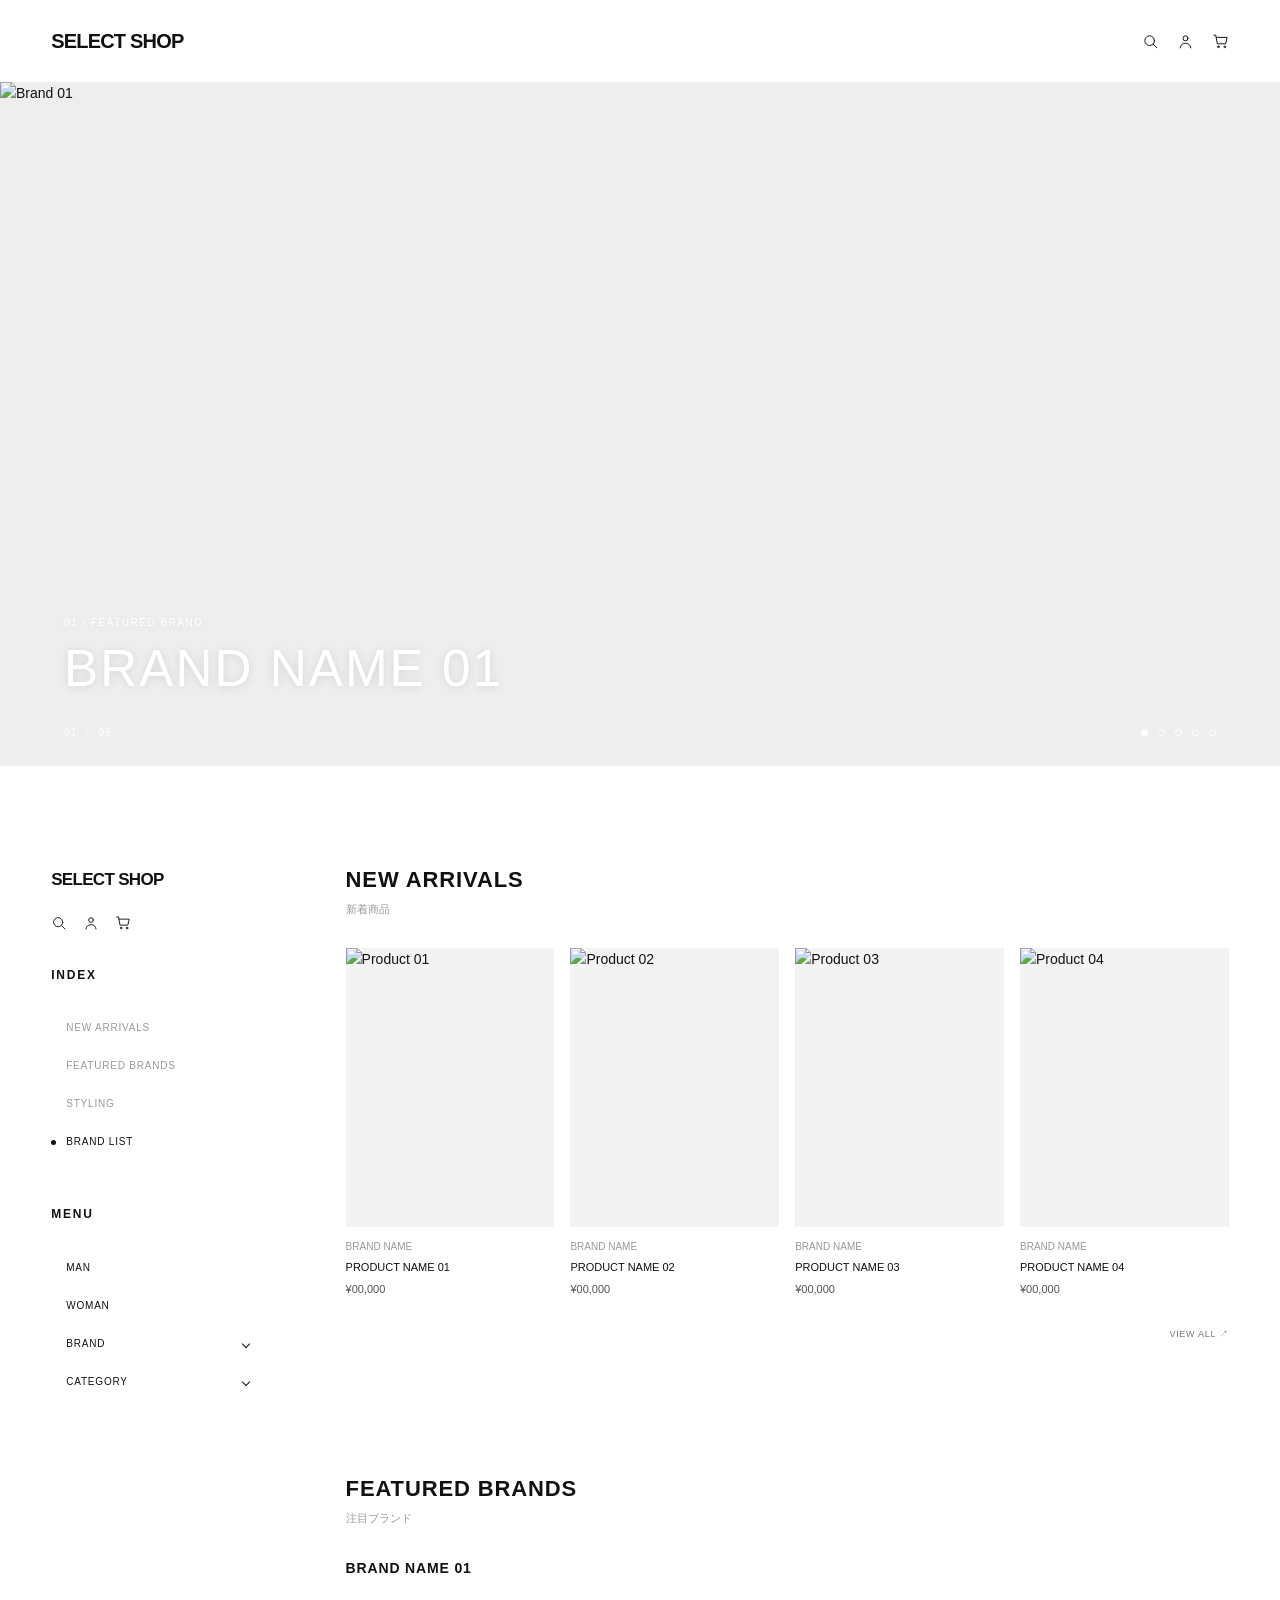
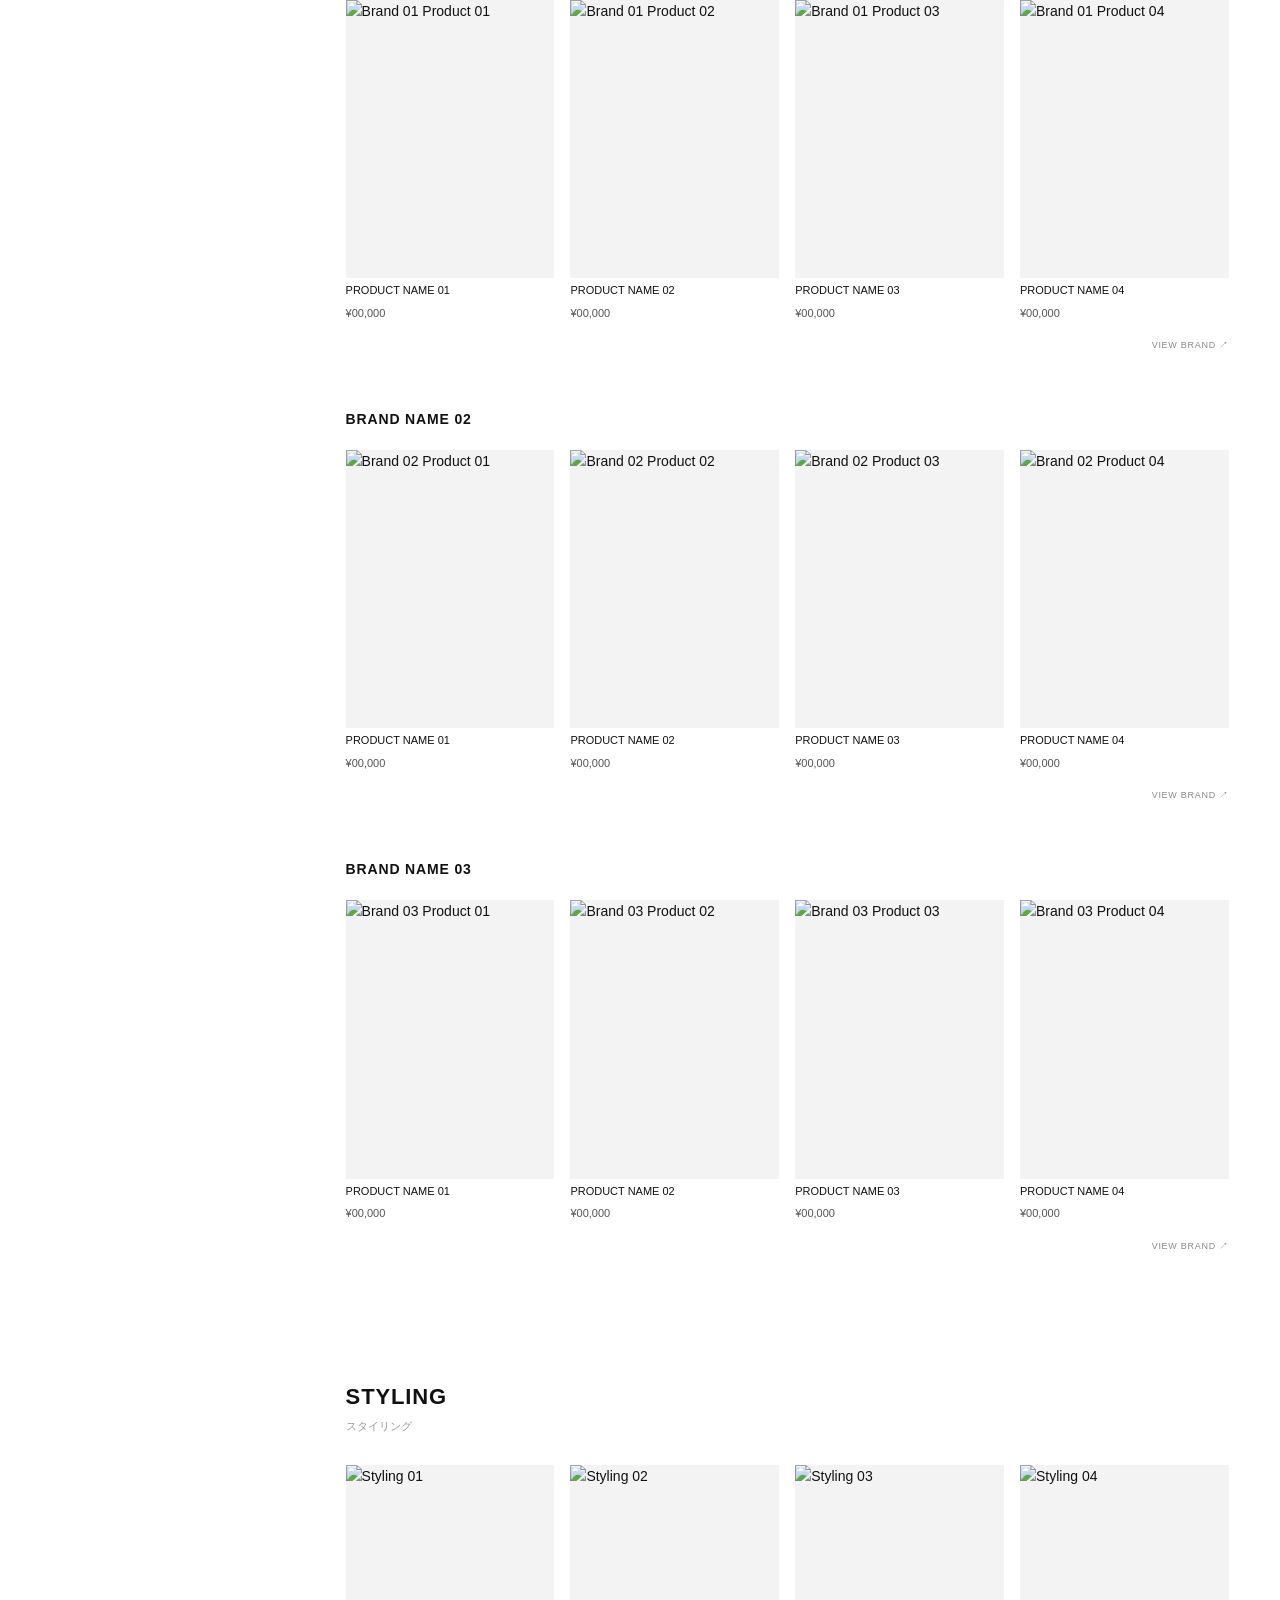
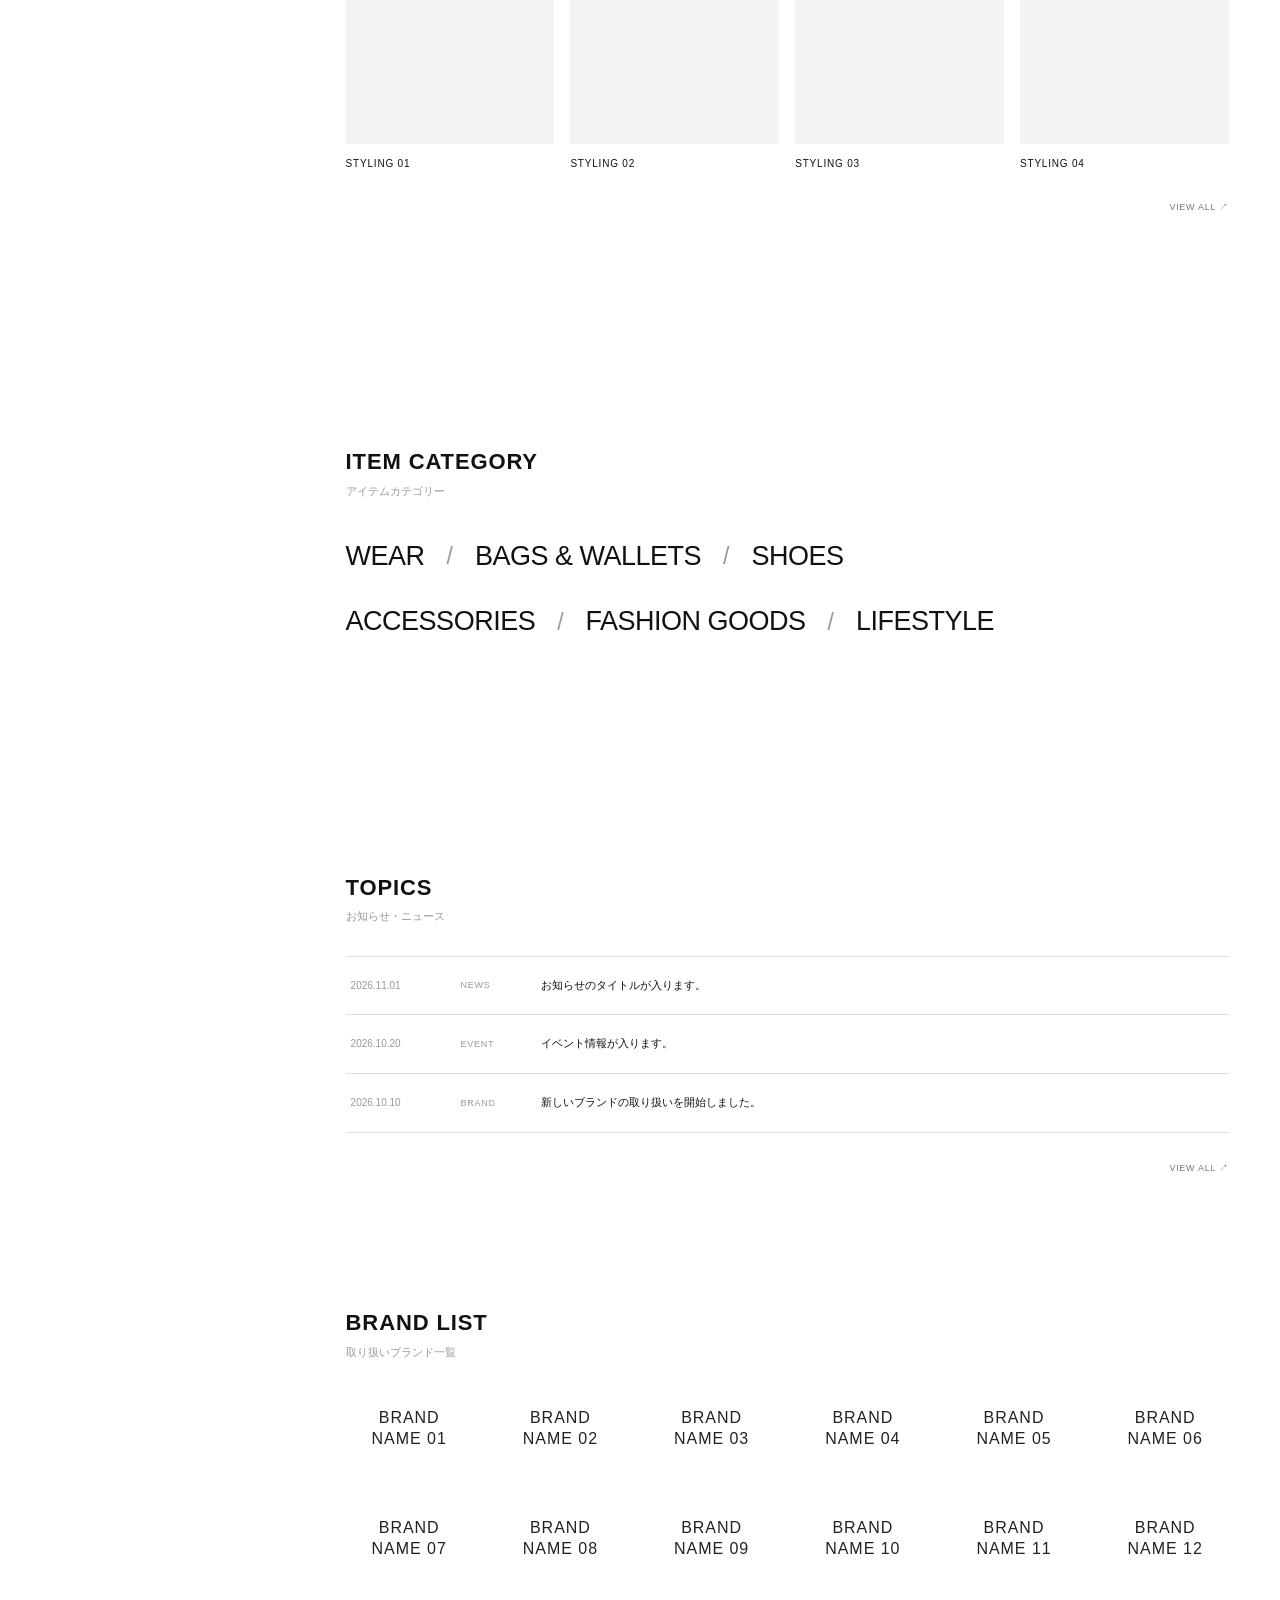
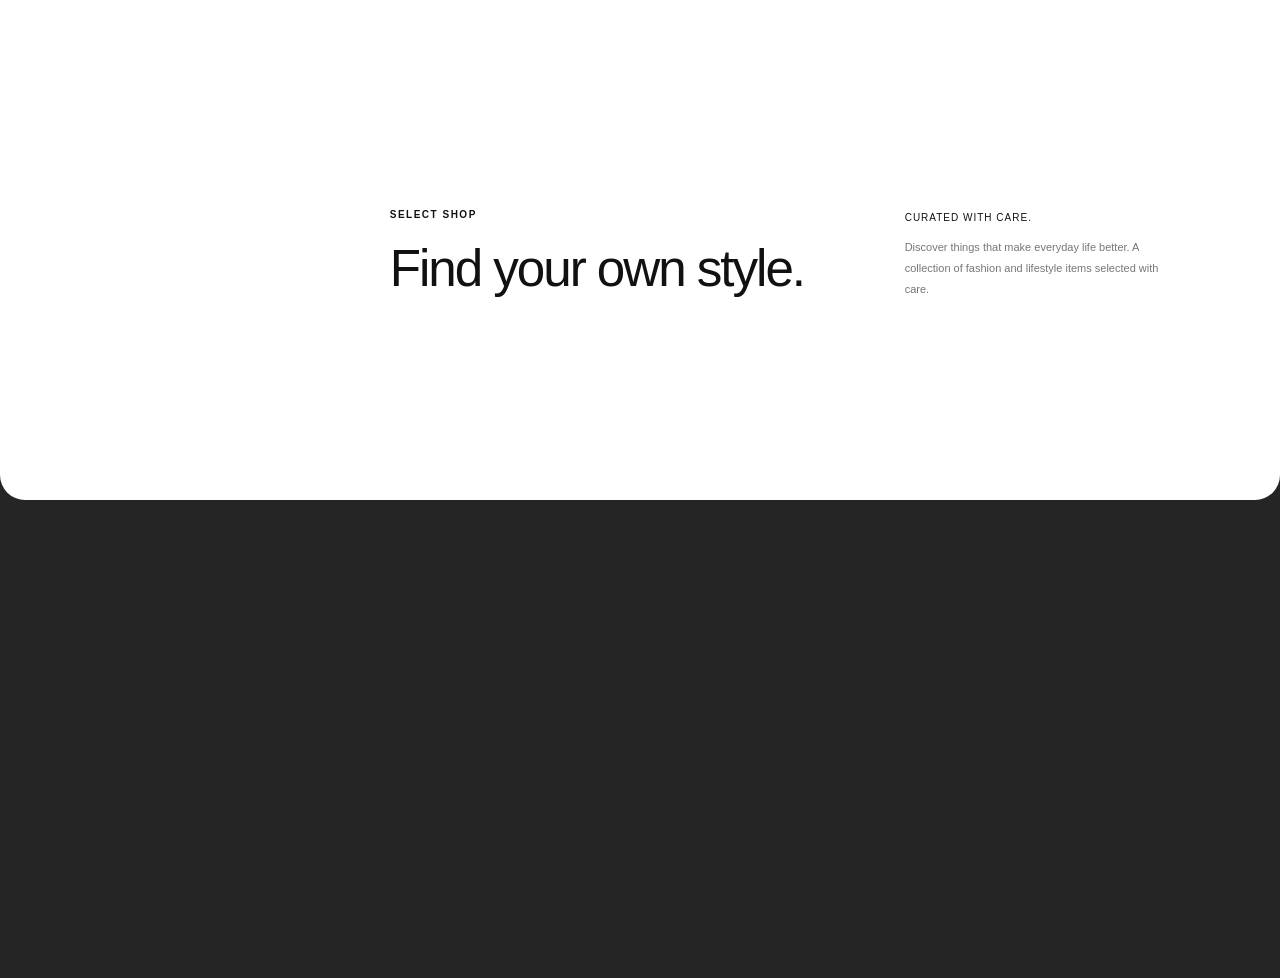
==== commit 123fab9e: "Add files via upload" ====
--- a/index.html
+++ b/index.html
@@ -744,6 +744,10 @@
       </div>
     </div>
   </section>
-
+<!-- PAGE TOP -->
+<button class="page-top" type="button" aria-label="ページトップへ戻る">
+  <span class="page-top-arrow">↑</span>
+  <span class="page-top-text">PAGE TOP</span>
+</button>
 </body>
 </html>
--- a/style.css
+++ b/style.css
@@ -1,7 +1,5 @@
 /* =========================================
-
    00. RESET & BASIC
-
 ========================================= */
 
 * {
@@ -58,10 +56,9 @@
   border-radius: 0 0 25px 25px;
 }
 
-/* =========================================
-
+
+/* =========================================
    01. HEADER
-
 ========================================= */
 
 .header {
@@ -79,13 +76,13 @@
 
 .site-logo {
   flex-shrink: 0;
+  margin-right: auto;
   font-size: 20px;
   font-weight: 650;
   letter-spacing: -0.04em;
 }
 
 .header-nav a,
-
 .header-tools a {
   font-size: 10px;
   font-weight: 500;
@@ -121,10 +118,15 @@
   opacity: 0.5;
 }
 
-/* =========================================
-
+/* PCではハンバーガーメニューを非表示 */
+
+.menu-toggle {
+  display: none !important;
+}
+
+
+/* =========================================
    02. MAIN VISUAL / SLIDESHOW
-
 ========================================= */
 
 .main-visual {
@@ -151,9 +153,9 @@
 }
 
 .slide.active {
+  z-index: 1;
   opacity: 1;
   visibility: visible;
-  z-index: 1;
 }
 
 .slide a {
@@ -229,699 +231,28 @@
   padding: 0 5px;
 }
 
-/* Chrome・Edge用スクロールバー */
-
-.index::-webkit-scrollbar {
-  width: 4px;
-}
-
-.index::-webkit-scrollbar-thumb {
-  background: #ccc;
-  border-radius: 10px;
-}
-
-.index::-webkit-scrollbar-track {
-  background: transparent;
-}
-
-/* =========================================
-
-   04. MAIN CONTENT
-
-========================================= */
-
-.main-content {
-  min-width: 0;
-}
-
-.content-section {
-  width: 100%;
-  margin-bottom: 130px;
-  scroll-margin-top: 45px;
-}
-
-.section-heading {
-  display: flex;
-  justify-content: space-between;
-  align-items: flex-end;
-  gap: 20px;
-  margin-bottom: 30px;
-}
-
-.section-heading h2 {
-  font-size: 22px;
-  font-weight: 550;
-  letter-spacing: 0.04em;
-  line-height: 1.3;
-}
-
-.section-heading p {
-  margin-top: 6px;
-  color: #999;
-  font-size: 11px;
-}
-
-.heading-link {
-  flex-shrink: 0;
-  padding-bottom: 4px;
-  color: #777;
-  font-size: 9px;
-  letter-spacing: 0.08em;
-}
-
-.heading-link:hover {
-  color: #111;
-}
-
-/* =========================================
-
-   05. PRODUCT GRID
-
-========================================= */
-
-.product-grid {
-  display: grid;
-  grid-template-columns: repeat(4, minmax(0, 1fr));
-  gap: 16px;
-}
-
-.product-item {
-  min-width: 0;
-}
-
-.product-item a {
-  display: block;
-}
-
-.product-item img {
-  width: 100%;
-  aspect-ratio: 3 / 4;
-  object-fit: cover;
-  background: #f3f3f3;
-}
-
-.product-brand {
-  margin-top: 12px;
-  color: #999;
-  font-size: 10px;
-}
-
-.product-item h3,
-
-.product-item h4 {
-  margin-top: 4px;
-  font-size: 11px;
-  font-weight: 500;
-  line-height: 1.5;
-}
-
-.product-price {
-  margin-top: 6px;
-  color: #555;
-  font-size: 11px;
-}
-
-.product-item a:hover {
-  opacity: 0.7;
-}
-
-/* =========================================
-
-   06. FEATURED BRANDS
-
-========================================= */
-
-.brand-products {
-  margin-bottom: 55px;
-}
-
-.brand-heading {
-  display: flex;
-  justify-content: space-between;
-  align-items: center;
-  gap: 15px;
-  margin-bottom: 20px;
-}
-
-.brand-heading h3 {
-  font-size: 14px;
-  font-weight: 550;
-  letter-spacing: 0.06em;
-}
-
-.brand-heading a {
-  color: #888;
-  font-size: 9px;
-  letter-spacing: 0.08em;
-}
-
-.brand-heading a:hover {
-  color: #111;
-}
-
-.brand-footer {
-  display: flex;
-  justify-content: flex-end;
-  margin-top: 16px;
-}
-
-.brand-footer a {
-  color: #888;
-  font-size: 9px;
-  letter-spacing: 0.08em;
-}
-
-.brand-footer a:hover {
-  color: #111;
-}
-
-/* =========================================
-
-   07. STYLING
-
-========================================= */
-
-.styling-grid {
-  display: grid;
-  grid-template-columns: repeat(4, minmax(0, 1fr));
-  gap: 16px;
-}
-
-.styling-item {
-  min-width: 0;
-}
-
-.styling-item img {
-  width: 100%;
-  aspect-ratio: 3 / 4;
-  object-fit: cover;
-  background: #f3f3f3;
-}
-
-.styling-item p {
-  margin-top: 12px;
-  font-size: 10px;
-  letter-spacing: 0.08em;
-}
-
-.styling-item a:hover {
-  opacity: 0.7;
-}
-
-/* =========================================
-
-   08. ITEM CATEGORY
-
-========================================= */
-
-.category-section {
-  padding: 100px 0;
-}
-
-.category-list {
-  display: flex;
-  flex-direction: column;
-  gap: 22px;
-  margin-top: 35px;
-}
-
-.category-row {
-  display: flex;
-  align-items: center;
-  flex-wrap: wrap;
-  gap: 0 22px;
-}
-
-.category-item {
-  color: #111;
-  font-size: 27px;
-  font-weight: 400;
-  text-decoration: none;
-  letter-spacing: -0.5px;
-  transition: color 0.25s ease;
-}
-
-.category-item:hover {
-  color: #999;
-}
-
-.category-slash {
-  color: #999;
-  font-size: 23px;
-  font-weight: 300;
-}
-
-/* CATEGORY CUSTOM CURSOR */
-
-.category-cursor {
-  position: fixed;
-  top: 0;
-  left: 0;
-  width: 200px;
-  height: 200px;
-  overflow: hidden;
-  border-radius: 50%;
-  background-color: #eee;
-  background-size: cover;
-  background-position: center;
-  background-repeat: no-repeat;
-  pointer-events: none;
-  z-index: 99999;
-  opacity: 0;
-  visibility: hidden;
-  transform: translate(-50%, -50%) scale(0.92);
-  transition:
-    opacity 0.22s ease,
-    transform 0.22s ease,
-    visibility 0.22s ease;
-  will-change: left, top, transform;
-}
-
-.category-cursor.is-visible {
-  opacity: 1;
-  visibility: visible;
-  transform: translate(-50%, -50%) scale(1);
-}
-
-@media (hover: none), (pointer: coarse) {
-  .category-cursor {
-    display: none !important;
-  }
-}
-
-/* =========================================
-
-   09. TOPICS
-
-========================================= */
-
-.topics-list {
-  border-top: 1px solid #ddd;
-}
-
-.topics-item {
-  border-bottom: 1px solid #ddd;
-}
-
-.topics-item a {
-  display: grid;
-  grid-template-columns: 95px 65px 1fr;
-  align-items: center;
-  gap: 15px;
-  padding: 20px 5px;
-}
-
-.topics-item time {
-  color: #999;
-  font-size: 10px;
-}
-
-.topics-category {
-  color: #999;
-  font-size: 9px;
-  letter-spacing: 0.08em;
-}
-
-.topics-item h3 {
-  font-size: 11px;
-  font-weight: 400;
-}
-
-.topics-item a:hover {
-  opacity: 0.55;
-}
-
-/* =========================================
-
-   10. BRAND LIST
-
-========================================= */
-
-.brand-list {
-  display: grid;
-  grid-template-columns: repeat(6, minmax(0, 1fr));
-  align-items: center;
-  justify-items: center;
-  column-gap: 24px;
-  row-gap: 34px;
-  border: 0;
-}
-
-.brand-list a {
-  display: flex;
-  align-items: center;
-  justify-content: center;
-  width: 100%;
-  min-height: 76px;
-  padding: 16px 8px;
-  border: 0;
-  color: #222;
-  font-size: 16px;
-  font-weight: 500;
-  letter-spacing: 0.06em;
-  line-height: 1.3;
-  text-align: center;
-  transition: opacity 0.3s ease;
-}
-
-.brand-list a:hover {
-  opacity: 0.55;
-}
-
-/* =========================================
-
-   11. SHOP CARD
-
-========================================= */
-
-.shop-card-section {
-  position: relative;
-  z-index: 2;
-  padding: 100px 5%;
-  background: #fff;
-  border-radius: 0 0 25px 25px;
-}
-
-.shop-card-inner {
-  display: flex;
-  align-items: flex-end;
-  justify-content: space-between;
-  gap: 40px;
-  max-width: 1400px;
-  margin: 0 auto;
-}
-
-.shop-card-brand > p {
-  font-size: 10px;
-  font-weight: 600;
-  letter-spacing: 0.15em;
-}
-
-.shop-card-brand h2 {
-  margin-top: 15px;
-  font-size: clamp(25px, 4vw, 55px);
-  font-weight: 400;
-  letter-spacing: -0.04em;
-  line-height: 1.2;
-}
-
-.shop-card-detail {
-  max-width: 280px;
-  color: #777;
-  font-size: 11px;
-  line-height: 1.9;
-}
-
-.shop-card-detail p:first-child {
-  margin-bottom: 10px;
-  color: #111;
-  font-size: 10px;
-  letter-spacing: 0.1em;
-}
-
-/* =========================================
-
-   12. FOOTER
-
-========================================= */
-
-.footer {
-  position: sticky;
-  bottom: 0;
-  z-index: 0;
-  width: 100%;
-  padding: 70px 2% 20px;
-  color: #fff;
-  background: #252525;
-}
-
-.footer-information {
-  display: grid;
-  grid-template-columns: repeat(4, minmax(0, 1fr));
-  gap: 25px;
-  padding: 0 1%;
-}
-
-.footer-info-item {
-  display: flex;
-  flex-direction: column;
-  align-items: flex-start;
-  gap: 7px;
-}
-
-.footer-info-item h3 {
-  margin-bottom: 8px;
-  color: #999;
-  font-size: 9px;
-  font-weight: 400;
-  letter-spacing: 0.12em;
-}
-
-.footer-info-item p,
-
-.footer-info-item a {
-  color: #ddd;
-  font-size: 10px;
-}
-
-.footer-info-item a:hover {
-  color: #999;
-}
-
-.footer-big-logo {
-  width: 100%;
-  margin-top: 65px;
-  overflow: hidden;
-}
-
-.footer-big-logo a {
-  display: block;
-  width: 100%;
-  color: #fff;
-  font-size: clamp(65px, 16vw, 240px);
-  font-weight: 650;
-  letter-spacing: -0.075em;
-  line-height: 0.9;
-  text-align: center;
-  white-space: nowrap;
-}
-
-.footer-bottom {
-  display: flex;
-  justify-content: space-between;
-  align-items: center;
-  gap: 20px;
-  margin-top: 35px;
-  padding-top: 20px;
-  border-top: 1px solid #444;
-}
-
-.footer-bottom p,
-
-.footer-bottom a {
-  color: #999;
-  font-size: 9px;
-  letter-spacing: 0.03em;
-}
-
-.footer-bottom-links {
-  display: flex;
-  gap: 20px;
-}
-
-/* =========================================
-
-   13. SECTION FOOTER
-
-========================================= */
-
-.section-footer {
-  display: flex;
-  justify-content: flex-end;
-  margin-top: 28px;
-}
-
-/* =========================================
-
-   14. TABLET
-
-========================================= */
-
-@media (max-width: 1024px) {
-  .header-tools {
-    gap: 12px;
-  }
-  .page-layout {
-    padding: 75px 3%;
-  }
-  .product-grid,
-  .styling-grid {
-    gap: 10px;
-  }
-  .brand-list {
-    grid-template-columns: repeat(4, minmax(0, 1fr));
-    column-gap: 16px;
-    row-gap: 24px;
-  }
-  .shop-card-section {
-    padding: 75px 4%;
-  }
-}
-
-/* =========================================
-
-   15. MOBILE
-
-========================================= */
-
-@media (max-width: 767px) {
-  /* HEADER */
-  .header {
-    padding: 18px 5%;
-  }
-  .header-tools a {
-    font-size: 9px;
-  }
-  /* MAIN VISUAL */
-  .brand-slideshow {
-    height: 65vh;
-    min-height: 350px;
-  }
-  .slide-caption {
-    left: 5%;
-    bottom: 12%;
-  }
-  /* PAGE LAYOUT */
-  .page-layout {
-    display: block;
-    padding: 45px 5%;
-  }
-  /* CONTENT */
-  .content-section {
-    margin-bottom: 85px;
-  }
-  .section-heading h2 {
-    font-size: 19px;
-  }
-  .product-grid,
-  .styling-grid {
-    grid-template-columns: repeat(2, minmax(0, 1fr));
-    gap: 25px 12px;
-  }
-  /* CATEGORY */
-  .category-section {
-    padding: 60px 0;
-  }
-  .category-list {
-    gap: 16px;
-  }
-  .category-row {
-    gap: 8px 12px;
-  }
-  .category-item {
-    font-size: 17px;
-  }
-  .category-slash {
-    font-size: 16px;
-  }
-  .category-cursor {
-    display: none;
-  }
-  /* TOPICS */
-  .topics-item a {
-    grid-template-columns: 85px 55px 1fr;
-    gap: 8px;
-    padding: 18px 3px;
-  }
-  .topics-item h3 {
-    font-size: 10px;
-  }
-  /* BRAND LIST */
-  .brand-list {
-    grid-template-columns: repeat(2, minmax(0, 1fr));
-    column-gap: 10px;
-    row-gap: 14px;
-  }
-  .brand-list a {
-    min-height: 64px;
-    padding: 12px 4px;
-    font-size: 13px;
-  }
-  /* SHOP CARD */
-  .shop-card-section {
-    padding: 60px 5%;
-  }
-  .shop-card-inner {
-    flex-direction: column;
-    align-items: flex-start;
-    gap: 30px;
-  }
-  .shop-card-brand h2 {
-    font-size: 32px;
-  }
-  /* FOOTER */
-  .footer {
-    padding: 45px 5% 20px;
-  }
-  .footer-information {
-    grid-template-columns: repeat(2, minmax(0, 1fr));
-    gap: 35px 20px;
-  }
-  .footer-big-logo {
-    margin-top: 50px;
-  }
-  .footer-big-logo a {
-    font-size: 16vw;
-  }
-  .footer-bottom {
-    flex-direction: column;
-    align-items: flex-start;
-    gap: 15px;
-  }
-  .footer-bottom-links {
-    flex-wrap: wrap;
-    gap: 15px;
-  }
-}
-
-/* =========================================
-
-   16. REDUCED MOTION
-
-========================================= */
-
-@media (prefers-reduced-motion: reduce) {
-  *,
-  *::before,
-  *::after {
-    scroll-behavior: auto !important;
-    transition-duration: 0.01ms !important;
-    animation-duration: 0.01ms !important;
-  }
-}
-
-/* =========================================
-
-   SIDEBAR / INDEX / MENU
-
-   PC・TABLET・MOBILE 共通整理版
-
-========================================= */
-
-/* -----------------------------------------
-
-   01. PAGE LAYOUT
-
-\----------------------------------------- */
+
+/* =========================================
+   03. PAGE LAYOUT
+========================================= */
 
 .page-layout {
   display: grid;
   grid-template-columns: minmax(0, 1fr) minmax(0, 3fr);
+  align-items: start;
   gap: 0;
   width: 100%;
   padding: 100px 4%;
-  align-items: start;
-}
+}
+
+.main-content {
+  min-width: 0;
+}
+
+
+/* =========================================
+   04. SIDEBAR
+========================================= */
 
 .sidebar {
   position: sticky;
@@ -934,20 +265,12 @@
   overflow: hidden;
 }
 
-/* -----------------------------------------
-
-   02. SIDEBAR HEADER
-
-   ロゴ・アイコンは固定
-
-\----------------------------------------- */
-
 .sidebar-header {
   display: flex;
+  flex: 0 0 auto;
   flex-direction: column;
   align-items: flex-start;
   gap: 22px;
-  flex: 0 0 auto;
   margin-bottom: 35px;
 }
 
@@ -983,45 +306,43 @@
   stroke-linejoin: round;
 }
 
-/* -----------------------------------------
-
-   03. SIDEBAR SCROLL
-
-   INDEX・MENUだけスクロール
-
-\----------------------------------------- */
+
+/* =========================================
+   05. SIDEBAR SCROLL
+========================================= */
 
 .sidebar-scroll {
   flex: 1 1 auto;
   min-height: 0;
+  width: calc(100% - 50px);
+  overflow-x: hidden;
   overflow-y: auto;
-  overflow-x: hidden;
+  box-sizing: content-box;
   overscroll-behavior: contain;
   scrollbar-width: thin;
   scrollbar-color: #ccc transparent;
-    width: calc(100% - 50px);
-  overflow-y: auto;
-  box-sizing: content-box;
-}
-
-.sidebar-scroll::-webkit-scrollbar {
+}
+
+.sidebar-scroll::-webkit-scrollbar,
+.index::-webkit-scrollbar {
   width: 4px;
 }
 
-.sidebar-scroll::-webkit-scrollbar-thumb {
+.sidebar-scroll::-webkit-scrollbar-thumb,
+.index::-webkit-scrollbar-thumb {
   background: #ccc;
   border-radius: 10px;
 }
 
-.sidebar-scroll::-webkit-scrollbar-track {
+.sidebar-scroll::-webkit-scrollbar-track,
+.index::-webkit-scrollbar-track {
   background: transparent;
 }
 
-/* -----------------------------------------
-
-   04. INDEX TITLE
-
-\----------------------------------------- */
+
+/* =========================================
+   06. INDEX NAVIGATION
+========================================= */
 
 .index-title {
   margin-bottom: 35px;
@@ -1029,12 +350,6 @@
   font-weight: 600;
   letter-spacing: 0.15em;
 }
-
-/* -----------------------------------------
-
-   05. INDEX NAVIGATION
-
-\----------------------------------------- */
 
 .index-nav {
   display: flex;
@@ -1056,16 +371,14 @@
   transition: color 0.2s ease;
 }
 
-/* INDEXの丸印 */
-
 .index-link::before {
-  content: "";
   display: block;
   flex: 0 0 5px;
   width: 5px;
   height: 5px;
   border-radius: 50%;
   background: transparent;
+  content: "";
   transition: background 0.2s ease;
 }
 
@@ -1085,30 +398,21 @@
   background: #111;
 }
 
-/* -----------------------------------------
-
-   06. MENU TITLE
-
-\----------------------------------------- */
+
+/* =========================================
+   07. MENU NAVIGATION
+========================================= */
 
 .menu-title {
   margin-top: 55px;
   margin-bottom: 35px;
 }
 
-/* -----------------------------------------
-
-   07. MENU NAVIGATION
-
-\----------------------------------------- */
-
 .menu-nav {
   display: flex;
   flex-direction: column;
   gap: 22px;
 }
-
-/* 親メニュー */
 
 .menu-row {
   display: grid;
@@ -1130,7 +434,6 @@
   text-align: left;
   text-decoration: none;
   cursor: pointer;
-  transition: transform 0.25s ease;
 }
 
 /* MENUの丸印 */
@@ -1146,17 +449,26 @@
 /* MENUの文字 */
 
 .menu-label {
-  display: block;
-}
-
-/* ホバー */
-
-.menu-row:hover {
-  color: #111;
-  transform: translateX(4px);
-}
-
-.menu-row:hover .menu-dot {
+  display: inline-block;
+  transition: transform 0.3s ease;
+}
+
+/* 親メニューのホバー */
+
+.menu-nav .menu-row,
+.menu-nav .menu-row:hover {
+  transform: none !important;
+}
+
+.menu-nav .menu-row:hover .menu-label {
+  transform: translateX(8px);
+}
+
+.menu-nav .menu-row .menu-dot {
+  transform: none !important;
+}
+
+.menu-nav .menu-row:hover .menu-dot {
   background: #999;
 }
 
@@ -1172,94 +484,1047 @@
   transition: transform 0.25s ease;
 }
 
-/* 開いたとき */
-
-.menu-expand[aria-expanded="true"] .menu-arrow {
+.menu-nav .menu-expand:hover .menu-arrow,
+.menu-nav .menu-expand[aria-expanded="true"] .menu-arrow {
   transform: rotate(225deg);
 }
 
-/* -----------------------------------------
-
-   08. MENU CHILDREN
-
-\----------------------------------------- */
+/* サブメニューリンク */
 
 .menu-sub-link {
+  position: relative;
   display: block;
-  position: relative;
+  width: fit-content;
   color: #111;
   font-size: 9px;
   letter-spacing: 0.08em;
   line-height: 1.6;
   text-decoration: none;
+  transition: transform 0.3s ease;
+}
+
+.menu-nav .menu-subnav .menu-sub-link:hover {
+  transform: translateX(8px);
+}
+
+.menu-nav .menu-subnav .menu-sub-link::before,
+.menu-nav .menu-subnav .menu-sub-link::after {
+  display: none !important;
+}
+
+
+/* =========================================
+   08. MENU ACCORDION
+   PC：最大12項目対応
+========================================= */
+
+@media screen and (min-width: 768px) {
+
+  /* 閉じた状態 */
+
+  .menu-group .menu-subnav {
+    display: flex;
+    flex-direction: column;
+    gap: 14px;
+    max-height: 0;
+    overflow: hidden;
+    margin: 0 0 0 7px;
+    padding: 0 0 0 17px;
+    opacity: 0;
+    transform: translateY(-10px);
+    border-left: 1px solid #ddd;
+    transition:
+      max-height 0.4s ease 0.55s,
+      opacity 0.25s ease 0.55s,
+      transform 0.4s ease 0.55s,
+      margin 0.4s ease 0.55s,
+      padding 0.4s ease 0.55s;
+  }
+
+  /* 開いた状態 */
+
+  .menu-group.is-open .menu-subnav {
+    max-height: 1000px;
+    margin: 16px 0 5px 7px;
+    padding: 2px 0 2px 17px;
+    opacity: 1;
+    transform: translateY(0);
+    transition-delay: 0s;
+  }
+
+  /* リンクの初期状態 */
+
+  .menu-group .menu-sub-link {
+    opacity: 0;
+    transform: translateY(-6px);
+    transition:
+      opacity 0.25s ease,
+      transform 0.3s ease;
+  }
+
+  /* 開くとき：上から順番に表示 */
+
+  .menu-group.is-open .menu-sub-link:nth-child(1) {
+    opacity: 1;
+    transform: translateY(0);
+    transition-delay: 0.05s;
+  }
+
+  .menu-group.is-open .menu-sub-link:nth-child(2) {
+    opacity: 1;
+    transform: translateY(0);
+    transition-delay: 0.10s;
+  }
+
+  .menu-group.is-open .menu-sub-link:nth-child(3) {
+    opacity: 1;
+    transform: translateY(0);
+    transition-delay: 0.15s;
+  }
+
+  .menu-group.is-open .menu-sub-link:nth-child(4) {
+    opacity: 1;
+    transform: translateY(0);
+    transition-delay: 0.20s;
+  }
+
+  .menu-group.is-open .menu-sub-link:nth-child(5) {
+    opacity: 1;
+    transform: translateY(0);
+    transition-delay: 0.25s;
+  }
+
+  .menu-group.is-open .menu-sub-link:nth-child(6) {
+    opacity: 1;
+    transform: translateY(0);
+    transition-delay: 0.30s;
+  }
+
+  .menu-group.is-open .menu-sub-link:nth-child(7) {
+    opacity: 1;
+    transform: translateY(0);
+    transition-delay: 0.35s;
+  }
+
+  .menu-group.is-open .menu-sub-link:nth-child(8) {
+    opacity: 1;
+    transform: translateY(0);
+    transition-delay: 0.40s;
+  }
+
+  .menu-group.is-open .menu-sub-link:nth-child(9) {
+    opacity: 1;
+    transform: translateY(0);
+    transition-delay: 0.45s;
+  }
+
+  .menu-group.is-open .menu-sub-link:nth-child(10) {
+    opacity: 1;
+    transform: translateY(0);
+    transition-delay: 0.50s;
+  }
+
+  .menu-group.is-open .menu-sub-link:nth-child(11) {
+    opacity: 1;
+    transform: translateY(0);
+    transition-delay: 0.55s;
+  }
+
+  .menu-group.is-open .menu-sub-link:nth-child(12) {
+    opacity: 1;
+    transform: translateY(0);
+    transition-delay: 0.60s;
+  }
+
+  /* 閉じるとき：下から逆順に消える */
+
+  .menu-group:not(.is-open) .menu-sub-link {
+    transition:
+      opacity 0.25s ease,
+      transform 0.3s ease;
+  }
+
+  .menu-group:not(.is-open) .menu-sub-link:nth-last-child(1) {
+    transition-delay: 0s;
+  }
+
+  .menu-group:not(.is-open) .menu-sub-link:nth-last-child(2) {
+    transition-delay: 0.05s;
+  }
+
+  .menu-group:not(.is-open) .menu-sub-link:nth-last-child(3) {
+    transition-delay: 0.10s;
+  }
+
+  .menu-group:not(.is-open) .menu-sub-link:nth-last-child(4) {
+    transition-delay: 0.15s;
+  }
+
+  .menu-group:not(.is-open) .menu-sub-link:nth-last-child(5) {
+    transition-delay: 0.20s;
+  }
+
+  .menu-group:not(.is-open) .menu-sub-link:nth-last-child(6) {
+    transition-delay: 0.25s;
+  }
+
+  .menu-group:not(.is-open) .menu-sub-link:nth-last-child(7) {
+    transition-delay: 0.30s;
+  }
+
+  .menu-group:not(.is-open) .menu-sub-link:nth-last-child(8) {
+    transition-delay: 0.35s;
+  }
+
+  .menu-group:not(.is-open) .menu-sub-link:nth-last-child(9) {
+    transition-delay: 0.40s;
+  }
+
+  .menu-group:not(.is-open) .menu-sub-link:nth-last-child(10) {
+    transition-delay: 0.45s;
+  }
+
+  .menu-group:not(.is-open) .menu-sub-link:nth-last-child(11) {
+    transition-delay: 0.50s;
+  }
+
+  .menu-group:not(.is-open) .menu-sub-link:nth-last-child(12) {
+    transition-delay: 0.55s;
+  }
+
+  /* リンクが消えてから親メニューを収納 */
+
+  .menu-group:not(.is-open) .menu-subnav {
+    transition-delay: 0.55s;
+  }
+}
+
+
+/* =========================================
+   09. MAIN CONTENT SECTIONS
+========================================= */
+
+.content-section {
+  width: 100%;
+  margin-bottom: 130px;
+  scroll-margin-top: 45px;
+}
+
+.section-heading {
+  display: flex;
+  justify-content: space-between;
+  align-items: flex-end;
+  gap: 20px;
+  margin-bottom: 30px;
+}
+
+.section-heading h2 {
+  font-size: 22px;
+  font-weight: 550;
+  letter-spacing: 0.04em;
+  line-height: 1.3;
+}
+
+.section-heading p {
+  margin-top: 6px;
+  color: #999;
+  font-size: 11px;
+}
+
+.heading-link {
+  flex-shrink: 0;
+  padding-bottom: 4px;
+  color: #777;
+  font-size: 9px;
+  letter-spacing: 0.08em;
+}
+
+.heading-link:hover {
+  color: #111;
+}
+
+.section-footer {
+  display: flex;
+  justify-content: flex-end;
+  margin-top: 28px;
+}
+
+
+/* =========================================
+   10. PRODUCT GRID
+========================================= */
+
+.product-grid {
+  display: grid;
+  grid-template-columns: repeat(4, minmax(0, 1fr));
+  gap: 16px;
+}
+
+.product-item {
+  min-width: 0;
+}
+
+.product-item a {
+  display: block;
+}
+
+.product-item img {
+  width: 100%;
+  aspect-ratio: 3 / 4;
+  object-fit: cover;
+  background: #f3f3f3;
+}
+
+.product-brand {
+  margin-top: 12px;
+  color: #999;
+  font-size: 10px;
+}
+
+.product-item h3,
+.product-item h4 {
+  margin-top: 4px;
+  font-size: 11px;
+  font-weight: 500;
+  line-height: 1.5;
+}
+
+.product-price {
+  margin-top: 6px;
+  color: #555;
+  font-size: 11px;
+}
+
+.product-item a:hover {
+  opacity: 0.7;
+}
+
+
+/* =========================================
+   11. FEATURED BRANDS
+========================================= */
+
+.brand-products {
+  margin-bottom: 55px;
+}
+
+.brand-heading {
+  display: flex;
+  justify-content: space-between;
+  align-items: center;
+  gap: 15px;
+  margin-bottom: 20px;
+}
+
+.brand-heading h3 {
+  font-size: 14px;
+  font-weight: 550;
+  letter-spacing: 0.06em;
+}
+
+.brand-heading a,
+.brand-footer a {
+  color: #888;
+  font-size: 9px;
+  letter-spacing: 0.08em;
+}
+
+.brand-heading a:hover,
+.brand-footer a:hover {
+  color: #111;
+}
+
+.brand-footer {
+  display: flex;
+  justify-content: flex-end;
+  margin-top: 16px;
+}
+
+
+/* =========================================
+   12. STYLING
+========================================= */
+
+.styling-grid {
+  display: grid;
+  grid-template-columns: repeat(4, minmax(0, 1fr));
+  gap: 16px;
+}
+
+.styling-item {
+  min-width: 0;
+}
+
+.styling-item img {
+  width: 100%;
+  aspect-ratio: 3 / 4;
+  object-fit: cover;
+  background: #f3f3f3;
+}
+
+.styling-item p {
+  margin-top: 12px;
+  font-size: 10px;
+  letter-spacing: 0.08em;
+}
+
+.styling-item a:hover {
+  opacity: 0.7;
+}
+
+
+/* =========================================
+   13. ITEM CATEGORY
+========================================= */
+
+.category-section {
+  padding: 100px 0;
+}
+
+.category-list {
+  display: flex;
+  flex-direction: column;
+  gap: 22px;
+  margin-top: 35px;
+}
+
+.category-row {
+  display: flex;
+  align-items: center;
+  flex-wrap: wrap;
+  gap: 0 22px;
+}
+
+.category-item {
+  color: #111;
+  font-size: 27px;
+  font-weight: 400;
+  letter-spacing: -0.5px;
+  text-decoration: none;
+  transition: color 0.25s ease;
+}
+
+.category-item:hover {
+  color: #999;
+}
+
+.category-slash {
+  color: #999;
+  font-size: 23px;
+  font-weight: 300;
+}
+
+/* CATEGORY CUSTOM CURSOR */
+
+.category-cursor {
+  position: fixed;
+  top: 0;
+  left: 0;
+  z-index: 99999;
+  width: 200px;
+  height: 200px;
+  overflow: hidden;
+  border-radius: 50%;
+  background-color: #eee;
+  background-size: cover;
+  background-position: center;
+  background-repeat: no-repeat;
+  pointer-events: none;
+  opacity: 0;
+  visibility: hidden;
+  transform: translate(-50%, -50%) scale(0.92);
+  transition:
+    opacity 0.22s ease,
+    transform 0.22s ease,
+    visibility 0.22s ease;
+  will-change: left, top, transform;
+}
+
+.category-cursor.is-visible {
+  opacity: 1;
+  visibility: visible;
+  transform: translate(-50%, -50%) scale(1);
+}
+
+@media (hover: none), (pointer: coarse) {
+  .category-cursor {
+    display: none !important;
+  }
+}
+
+
+/* =========================================
+   14. TOPICS
+========================================= */
+
+.topics-list {
+  border-top: 1px solid #ddd;
+}
+
+.topics-item {
+  border-bottom: 1px solid #ddd;
+}
+
+.topics-item a {
+  display: grid;
+  grid-template-columns: 95px 65px 1fr;
+  align-items: center;
+  gap: 15px;
+  padding: 20px 5px;
+}
+
+.topics-item time {
+  color: #999;
+  font-size: 10px;
+}
+
+.topics-category {
+  color: #999;
+  font-size: 9px;
+  letter-spacing: 0.08em;
+}
+
+.topics-item h3 {
+  font-size: 11px;
+  font-weight: 400;
+}
+
+.topics-item a:hover {
+  opacity: 0.55;
+}
+
+
+/* =========================================
+   15. BRAND LIST
+========================================= */
+
+.brand-list {
+  display: grid;
+  grid-template-columns: repeat(6, minmax(0, 1fr));
+  align-items: center;
+  justify-items: center;
+  column-gap: 24px;
+  row-gap: 34px;
+  border: 0;
+}
+
+.brand-list a {
+  display: flex;
+  align-items: center;
+  justify-content: center;
+  width: 100%;
+  min-height: 76px;
+  padding: 16px 8px;
+  border: 0;
+  color: #222;
+  font-size: 16px;
+  font-weight: 500;
+  letter-spacing: 0.06em;
+  line-height: 1.3;
+  text-align: center;
+  transition: opacity 0.3s ease;
+}
+
+.brand-list a:hover {
+  opacity: 0.55;
+}
+
+
+/* =========================================
+   16. SHOP CARD
+========================================= */
+
+.shop-card-section {
+  position: relative;
+  z-index: 2;
+  padding: 100px 5%;
+  background: #fff;
+  border-radius: 0 0 25px 25px;
+}
+
+.shop-card-inner {
+  display: flex;
+  align-items: flex-end;
+  justify-content: space-between;
+  gap: 40px;
+  max-width: 1400px;
+  margin: 0 auto;
+}
+
+.shop-card-brand > p {
+  font-size: 10px;
+  font-weight: 600;
+  letter-spacing: 0.15em;
+}
+
+.shop-card-brand h2 {
+  margin-top: 15px;
+  font-size: clamp(25px, 4vw, 55px);
+  font-weight: 400;
+  letter-spacing: -0.04em;
+  line-height: 1.2;
+}
+
+.shop-card-detail {
+  max-width: 280px;
+  color: #777;
+  font-size: 11px;
+  line-height: 1.9;
+}
+
+.shop-card-detail p:first-child {
+  margin-bottom: 10px;
+  color: #111;
+  font-size: 10px;
+  letter-spacing: 0.1em;
+}
+
+
+/* =========================================
+   17. FOOTER
+========================================= */
+
+.footer {
+  position: sticky;
+  bottom: 0;
+  z-index: 0;
+  width: 100%;
+  padding: 70px 2% 20px;
+  color: #fff;
+  background: #252525;
+}
+
+.footer-information {
+  display: grid;
+  grid-template-columns: repeat(4, minmax(0, 1fr));
+  gap: 25px;
+  padding: 0 1%;
+}
+
+.footer-info-item {
+  display: flex;
+  flex-direction: column;
+  align-items: flex-start;
+  gap: 7px;
+}
+
+.footer-info-item h3 {
+  margin-bottom: 8px;
+  color: #999;
+  font-size: 9px;
+  font-weight: 400;
+  letter-spacing: 0.12em;
+}
+
+.footer-info-item p,
+.footer-info-item a {
+  color: #ddd;
+  font-size: 10px;
+}
+
+.footer-info-item a:hover {
+  color: #999;
+}
+
+.footer-big-logo {
+  width: 100%;
+  margin-top: 65px;
+  overflow: hidden;
+}
+
+.footer-big-logo a {
+  display: block;
+  width: 100%;
+  color: #fff;
+  font-size: clamp(65px, 16vw, 240px);
+  font-weight: 650;
+  letter-spacing: -0.075em;
+  line-height: 0.9;
+  text-align: center;
+  white-space: nowrap;
+}
+
+.footer-bottom {
+  display: flex;
+  justify-content: space-between;
+  align-items: center;
+  gap: 20px;
+  margin-top: 35px;
+  padding-top: 20px;
+  border-top: 1px solid #444;
+}
+
+.footer-bottom p,
+.footer-bottom a {
+  color: #999;
+  font-size: 9px;
+  letter-spacing: 0.03em;
+}
+
+.footer-bottom-links {
+  display: flex;
+  gap: 20px;
+}
+
+
+/* =========================================
+   18. SEARCH MODAL
+========================================= */
+
+/* 検索ボタン */
+
+.search-trigger {
+  display: flex;
+  align-items: center;
+  justify-content: center;
+  padding: 0;
+  border: 0;
+  background: transparent;
+  color: #111;
+  cursor: pointer;
+  transition: opacity 0.2s ease;
+}
+
+.search-trigger:hover {
+  opacity: 0.5;
+}
+
+.search-trigger svg {
+  display: block;
+}
+
+/* 背景オーバーレイ */
+
+.search-screen {
+  position: fixed;
+  inset: 0;
+  z-index: 100000;
+  display: flex;
+  align-items: center;
+  justify-content: center;
+  padding: 40px 20px;
+  overflow-y: auto;
+  background: rgba(0, 0, 0, 0.38);
+  opacity: 0;
+  visibility: hidden;
+  pointer-events: none;
+  transform: none;
+  transition:
+    opacity 0.3s ease,
+    visibility 0.3s ease;
+}
+
+.search-screen.is-open {
+  opacity: 1;
+  visibility: visible;
+  pointer-events: auto;
+  transform: none;
+}
+
+/* 中央の検索ウィンドウ */
+
+.search-screen-inner {
+  width: min(760px, calc(100vw - 40px));
+  min-height: 0;
+  max-height: calc(100vh - 80px);
+  margin: auto;
+  padding: 36px 40px 42px;
+  overflow-x: hidden;
+  overflow-y: auto;
+  border-radius: 18px;
+  background: #fff;
+  box-shadow: 0 20px 80px rgba(0, 0, 0, 0.12);
+  transform: translateY(15px) scale(0.97);
+  transition: transform 0.35s cubic-bezier(0.2, 0.8, 0.2, 1);
+}
+
+.search-screen.is-open .search-screen-inner {
+  transform: translateY(0) scale(1);
+}
+
+/* 上部 */
+
+.search-screen-top {
+  display: flex;
+  align-items: center;
+  justify-content: space-between;
+  padding-bottom: 20px;
+  border-bottom: 1px solid #e5e5e5;
+}
+
+.search-screen-label,
+.search-result-label {
+  font-size: 10px;
+  font-weight: 600;
+  letter-spacing: 0.18em;
+}
+
+/* 閉じるボタン */
+
+.search-close {
+  position: relative;
+  width: 38px;
+  height: 38px;
+  border: 0;
+  background: transparent;
+  cursor: pointer;
+}
+
+.search-close span {
+  position: absolute;
+  top: 18px;
+  left: 7px;
+  width: 24px;
+  height: 1px;
+  background: #111;
   transition: transform 0.25s ease;
 }
 
-/* =========================================
-
-   CLOSE ANIMATION
-
-   下から順番に消える
-
-========================================= */
-
-@media screen and (min-width: 768px) {
-  /* 閉じるとき：下の項目から順番に */
-  .menu-group:not(.is-open) .menu-sub-link:nth-child(1) {
-    transition-delay: 0.30s;
-  }
-  .menu-group:not(.is-open) .menu-sub-link:nth-child(2) {
-    transition-delay: 0.25s;
-  }
-  .menu-group:not(.is-open) .menu-sub-link:nth-child(3) {
-    transition-delay: 0.20s;
-  }
-  .menu-group:not(.is-open) .menu-sub-link:nth-child(4) {
-    transition-delay: 0.15s;
-  }
-  .menu-group:not(.is-open) .menu-sub-link:nth-child(5) {
-    transition-delay: 0.10s;
-  }
-  .menu-group:not(.is-open) .menu-sub-link:nth-child(6) {
-    transition-delay: 0.05s;
-  }
-}
-
-.menu-sub-link:hover {
+.search-close span:first-child {
+  transform: rotate(45deg);
+}
+
+.search-close span:last-child {
+  transform: rotate(-45deg);
+}
+
+.search-close:hover span:first-child {
+  transform: rotate(135deg);
+}
+
+.search-close:hover span:last-child {
+  transform: rotate(45deg);
+}
+
+/* 検索フォーム */
+
+.search-form {
+  display: flex;
+  align-items: center;
+  gap: 18px;
+  margin-top: 30px;
+  padding: 0 0 18px;
+  border-bottom: 1px solid #111;
+}
+
+.search-form-icon {
+  flex: 0 0 22px;
+  width: 22px;
+  height: 22px;
+  fill: none;
+  stroke: #111;
+  stroke-width: 1.4;
+  stroke-linecap: round;
+  stroke-linejoin: round;
+}
+
+.search-input {
+  flex: 1;
+  min-width: 0;
+  border: 0;
+  outline: 0;
+  background: transparent;
   color: #111;
-  transform: translateX(4px);
-}
-
-/* =========================================
-
-   TABLET
-
+  font: inherit;
+  font-size: clamp(20px, 2.4vw, 32px);
+  font-weight: 400;
+  letter-spacing: 0.01em;
+}
+
+.search-input::placeholder {
+  color: #aaa;
+}
+
+.search-input::-webkit-search-cancel-button {
+  display: none;
+}
+
+.search-clear {
+  padding: 8px 0 8px 12px;
+  border: 0;
+  background: transparent;
+  color: #999;
+  font-size: 9px;
+  letter-spacing: 0.12em;
+  cursor: pointer;
+}
+
+.search-clear:hover {
+  color: #111;
+}
+
+/* 検索結果見出し */
+
+.search-result-heading {
+  display: flex;
+  align-items: center;
+  justify-content: space-between;
+  gap: 20px;
+  margin: 32px 0 18px;
+}
+
+.search-result-count {
+  color: #999;
+  font-size: 10px;
+}
+
+/* 検索候補・履歴 */
+
+.search-suggestions,
+.search-history-grid {
+  display: grid;
+  grid-template-columns: repeat(4, minmax(0, 1fr));
+  gap: 22px 14px;
+}
+
+.search-history-heading {
+  margin: 0 0 18px;
+}
+
+.search-history-heading:not(:first-child) {
+  margin-top: 30px;
+}
+
+.search-history-grid + .search-history-heading {
+  margin-top: 44px;
+}
+
+.search-suggestion,
+.search-suggestion-result {
+  min-width: 0;
+  color: #111;
+}
+
+.search-suggestion a {
+  display: block;
+  height: 100%;
+}
+
+.search-suggestion img {
+  width: 100%;
+  aspect-ratio: 3 / 4;
+  object-fit: cover;
+  background: #f3f3f3;
+}
+
+.search-suggestion-brand {
+  margin-top: 12px;
+  color: #999;
+  font-size: 10px;
+}
+
+.search-suggestion-name {
+  margin-top: 4px;
+  font-size: 11px;
+  font-weight: 500;
+  line-height: 1.5;
+}
+
+.search-suggestion-price {
+  margin-top: 6px;
+  color: #555;
+  font-size: 11px;
+}
+
+.search-suggestion a:hover {
+  opacity: 0.65;
+}
+
+.search-empty {
+  grid-column: 1 / -1;
+  padding: 35px 0;
+  color: #999;
+  font-size: 12px;
+}
+
+/* 検索画面表示中の背景スクロール防止 */
+
+body.search-is-open {
+  overflow: hidden;
+}
+
+
+/* =========================================
+   19. MOBILE MENU ELEMENTS
+========================================= */
+
+/* 閉じるボタン：PCでは非表示 */
+
+.mobile-menu-close {
+  display: none;
+}
+
+/* PCではショップ情報を非表示 */
+
+.mobile-shop-info {
+  display: none;
+}
+
+
+/* =========================================
+   20. TABLET RESPONSIVE
 ========================================= */
 
 @media screen and (max-width: 1024px) and (min-width: 768px) {
+
+  .header-tools {
+    gap: 12px;
+  }
+
   .page-layout {
     padding: 75px 3%;
   }
+
   .sidebar {
     top: 30px;
     height: calc(100vh - 60px);
   }
+
   .sidebar-header {
     gap: 18px;
   }
+
   .sidebar-scroll {
     padding-right: 20px;
   }
-}
-
-/* =========================================
-
-   MOBILE
-
+
+  .product-grid,
+  .styling-grid {
+    gap: 10px;
+  }
+
+  .brand-list {
+    grid-template-columns: repeat(4, minmax(0, 1fr));
+    column-gap: 16px;
+    row-gap: 24px;
+  }
+
+  .shop-card-section {
+    padding: 75px 4%;
+  }
+
+  .search-screen-inner {
+    width: min(680px, calc(100vw - 40px));
+    padding: 30px 28px;
+  }
+
+  .search-suggestions,
+  .search-history-grid {
+    grid-template-columns: repeat(3, minmax(0, 1fr));
+  }
+}
+
+
+/* =========================================
+   21. MOBILE RESPONSIVE
 ========================================= */
 
 @media screen and (max-width: 767px) {
-  /* メインヘッダー固定 */
+
+  /* ---------------------------------
+     HEADER
+  --------------------------------- */
+
   .header {
     position: sticky;
     top: 0;
@@ -1273,72 +1538,145 @@
     background: #fff;
     transition: transform 0.25s ease;
   }
+
+  .header-inner {
+    display: grid;
+    grid-template-columns: 1fr auto 1fr;
+    align-items: center;
+    width: 100%;
+    gap: 0;
+  }
+
+  .menu-toggle {
+    display: flex !important;
+    flex-direction: column;
+    justify-content: center;
+    align-items: center;
+    justify-self: start;
+    gap: 5px;
+    width: 28px;
+    height: 28px;
+    padding: 0;
+    border: none;
+    background: transparent;
+    cursor: pointer;
+  }
+
+  .menu-toggle span {
+    display: block;
+    width: 21px;
+    height: 1px;
+    background: #111;
+  }
+
+  .site-logo {
+    justify-self: center;
+    margin: 0;
+    font-size: 18px;
+    white-space: nowrap;
+  }
+
+  .header-tools {
+    display: flex;
+    align-items: center;
+    justify-self: end;
+    gap: 12px;
+  }
+
+  .header-tools a {
+    font-size: 9px;
+  }
+
   .header-tools svg {
     width: 19px;
     height: 19px;
   }
-  /* メインビジュアル */
+
+  .header.is-hidden {
+    transform: translateY(-100%);
+  }
+
+  /* ---------------------------------
+     MAIN VISUAL
+  --------------------------------- */
+
   .brand-slideshow {
     height: calc(100svh - 64px);
     min-height: 0;
     max-height: none;
   }
-  /* ページレイアウト */
+
+  .slide-caption {
+    left: 5%;
+    bottom: 12%;
+  }
+
+  /* ---------------------------------
+     PAGE LAYOUT
+  --------------------------------- */
+
   .page-layout {
     display: block;
     padding: 0 5% 45px;
   }
-  /* スマホ用 INDEX */
+
+  .content-section {
+    margin-bottom: 85px;
+  }
+
+  .section-heading h2 {
+    font-size: 19px;
+  }
+
+  /* ---------------------------------
+     MOBILE INDEX
+  --------------------------------- */
+
   .sidebar {
-    position: sticky;
-    top: 64px;
-    z-index: 1000;
-    display: block;
-    width: calc(100% + 10%);
-    height: auto;
-    margin: 0 -5% 35px;
-    padding: 0 5%;
-    overflow: visible;
-    background: rgba(255, 255, 255, 0.98);
-    border-bottom: 1px solid #eee;
-    transition: top 0.25s ease;
-  }
-  /* ロゴ・アイコンはスマホでは表示しない */
+    position: sticky !important;
+    top: 64px !important;
+    left: auto !important;
+    z-index: 1000 !important;
+    display: block !important;
+    width: calc(100% + 10%) !important;
+    height: auto !important;
+    margin: 0 -5% 35px !important;
+    padding: 0 5% !important;
+    overflow: visible !important;
+    background: rgba(255, 255, 255, 0.98) !important;
+    transform: none !important;
+    box-shadow: none !important;
+    transition: top 0.25s ease !important;
+  }
+
   .sidebar-header {
-    display: none;
-  }
-  /* スマホではスクロールさせない */
+    display: none !important;
+  }
+
   .sidebar-scroll {
-    overflow: visible;
-    padding: 0;
-  }
-  .index-title {
-    display: none;
-  }
-  /* MENUはスマホでは非表示 */
-  .menu-title,
-  .menu-nav {
-    display: none;
-  }
-  /* ヘッダーを隠す動作 */
-  .header.is-hidden {
-    transform: translateY(-100%);
-  }
-  .sidebar.is-header-hidden {
-    top: 0;
-  }
-  /* INDEXの横並び */
-  .index-nav {
-    display: grid;
+    display: block !important;
+    width: 100% !important;
+    height: auto !important;
+    padding: 0 !important;
+    overflow: visible !important;
+  }
+
+  .sidebar-scroll .index-title {
+    display: none !important;
+  }
+
+  .sidebar-scroll .index-nav {
+    display: grid !important;
     grid-template-columns: repeat(4, minmax(0, 1fr));
     align-items: center;
     gap: 0;
     padding: 12px 0;
     overflow: hidden;
   }
-  .index-link {
+
+  .sidebar-scroll .index-link {
     position: relative;
-    display: flex;
+    display: flex !important;
     justify-content: center;
     align-items: center;
     width: 100%;
@@ -1350,822 +1688,256 @@
     letter-spacing: 0;
     white-space: nowrap;
   }
-  .index-link::before {
-    display: none;
-  }
-  .index-link::after {
-    content: "";
+
+  .sidebar-scroll .index-link::before {
+    display: none !important;
+  }
+
+  .sidebar-scroll .index-link::after {
     position: absolute;
     left: 20%;
     bottom: 0;
     width: 60%;
     height: 1px;
     background: #111;
+    content: "";
     transform: scaleX(0);
     transition: transform 0.2s ease;
   }
-  .index-link.active {
+
+  .sidebar-scroll .index-link.active {
     color: #111;
   }
-  .index-link.active::after {
+
+  .sidebar-scroll .index-link.active::after {
     transform: scaleX(1);
   }
-}
-
-/* =========================================
-
-   HEADER LOGO POSITION
-
-========================================= */
-
-/* PC版 */
-
-@media screen and (min-width: 768px) {
-  .menu-toggle {
+
+  /* 通常時はMENUを隠す */
+
+  .sidebar-scroll .menu-title,
+  .sidebar-scroll .menu-nav {
     display: none !important;
   }
-  .header-inner {
-    justify-content: space-between;
-  }
-  .site-logo {
-    margin-right: auto;
-  }
-}
-
-/* =========================================
-
-   MOBILE HEADER
-
-========================================= */
-
-@media screen and (max-width: 767px) {
-  .header-inner {
-    display: grid;
-    grid-template-columns: 1fr auto 1fr;
-    align-items: center;
-    width: 100%;
-    gap: 0;
-  }
-  /* 三本線メニュー */
-  .menu-toggle {
-    display: flex;
+
+  .sidebar.is-header-hidden {
+    top: 0 !important;
+  }
+
+  /* ---------------------------------
+     CONTENT
+  --------------------------------- */
+
+  .product-grid,
+  .styling-grid {
+    grid-template-columns: repeat(2, minmax(0, 1fr));
+    gap: 25px 12px;
+  }
+
+  /* CATEGORY */
+
+  .category-section {
+    padding: 60px 0;
+  }
+
+  .category-list {
+    gap: 16px;
+  }
+
+  .category-row {
+    gap: 8px 12px;
+  }
+
+  .category-item {
+    font-size: 17px;
+  }
+
+  .category-slash {
+    font-size: 16px;
+  }
+
+  .category-cursor {
+    display: none;
+  }
+
+  /* TOPICS */
+
+  .topics-item a {
+    grid-template-columns: 85px 55px 1fr;
+    gap: 8px;
+    padding: 18px 3px;
+  }
+
+  .topics-item h3 {
+    font-size: 10px;
+  }
+
+  /* BRAND LIST */
+
+  .brand-list {
+    grid-template-columns: repeat(2, minmax(0, 1fr));
+    column-gap: 10px;
+    row-gap: 14px;
+  }
+
+  .brand-list a {
+    min-height: 64px;
+    padding: 12px 4px;
+    font-size: 13px;
+  }
+
+  /* SHOP CARD */
+
+  .shop-card-section {
+    padding: 60px 5%;
+  }
+
+  .shop-card-inner {
     flex-direction: column;
-    justify-content: center;
-    align-items: center;
-    gap: 5px;
-    width: 28px;
-    height: 28px;
-    padding: 0;
-    border: none;
-    background: transparent;
-    cursor: pointer;
-    justify-self: start;
-  }
-  .menu-toggle span {
-    display: block;
-    width: 21px;
-    height: 1px;
-    background: #111;
-  }
-  /* ロゴを中央に配置 */
-  .site-logo {
-    font-size: 18px;
+    align-items: flex-start;
+    gap: 30px;
+  }
+
+  .shop-card-brand h2 {
+    font-size: 32px;
+  }
+
+  /* FOOTER */
+
+  .footer {
+    padding: 45px 5% 20px;
+  }
+
+  .footer-information {
+    grid-template-columns: repeat(2, minmax(0, 1fr));
+    gap: 35px 20px;
+  }
+
+  .footer-big-logo {
+    margin-top: 50px;
+  }
+
+  .footer-big-logo a {
+    font-size: 16vw;
+  }
+
+  .footer-bottom {
+    flex-direction: column;
+    align-items: flex-start;
+    gap: 15px;
+  }
+
+  .footer-bottom-links {
+    flex-wrap: wrap;
+    gap: 15px;
+  }
+
+  /* ---------------------------------
+     MOBILE MENU OVERLAY
+  --------------------------------- */
+
+  .mobile-menu-overlay {
+    position: fixed;
+    inset: 0;
+    z-index: 2001;
+    background: rgba(0, 0, 0, 0.45);
+    opacity: 0;
+    visibility: hidden;
+    pointer-events: none;
+    transition:
+      opacity 0.35s ease,
+      visibility 0.35s ease;
+  }
+
+  body.mobile-menu-open .mobile-menu-overlay {
+    opacity: 1;
+    visibility: visible;
+    pointer-events: auto;
+  }
+
+  /* ---------------------------------
+     MOBILE SLIDE MENU
+  --------------------------------- */
+
+  body.mobile-menu-open .sidebar {
+    position: fixed !important;
+    top: 0 !important;
+    left: 0 !important;
+    z-index: 2002 !important;
+    display: flex !important;
+    flex-direction: column !important;
+    width: min(340px, 85vw) !important;
+    height: 100vh !important;
+    height: 100dvh !important;
+    margin: 0 !important;
+    padding: 35px 28px !important;
+    overflow: hidden !important;
+    background: #fff !important;
+    transform: translateX(0) !important;
+    box-shadow: 10px 0 35px rgba(0, 0, 0, 0.08);
+  }
+
+  /* メニューが閉じているときは左側へ */
+
+  .sidebar {
+    transition: transform 0.4s cubic-bezier(0.22, 1, 0.36, 1) !important;
+  }
+
+  body.mobile-menu-open .sidebar-scroll {
+    display: block !important;
+    flex: 1 1 auto !important;
+    min-height: 0 !important;
+    width: 100% !important;
+    height: auto !important;
+    padding: 0 !important;
+    overflow-x: hidden !important;
+    overflow-y: auto !important;
+  }
+
+  /* メニューを開いたらINDEXを隠す */
+
+  body.mobile-menu-open .sidebar-scroll .index-title,
+  body.mobile-menu-open .sidebar-scroll .index-nav {
+    display: none !important;
+  }
+
+  /* MENUを表示 */
+
+  body.mobile-menu-open .sidebar-scroll .menu-title {
+    display: block !important;
+    margin-top: 15px !important;
+    margin-bottom: 30px !important;
+    font-size: 12px;
+    letter-spacing: 0.15em;
+  }
+
+  body.mobile-menu-open .sidebar-scroll .menu-nav {
+    display: flex !important;
+    flex-direction: column;
+    gap: 25px;
+  }
+
+  body.mobile-menu-open .sidebar-scroll .menu-row {
+    grid-template-columns: 5px minmax(0, 1fr) 30px;
+    font-size: 11px;
+  }
+
+  body.mobile-menu-open .sidebar-scroll .menu-arrow {
     justify-self: center;
-    margin: 0;
-    white-space: nowrap;
-  }
-  /* アイコン類は右側 */
-  .header-tools {
-    display: flex;
-    align-items: center;
-    justify-self: end;
-    gap: 12px;
-  }
-}
-
-/* =========================================
-
-   MENU OPEN / CLOSE ANIMATION
-
-   PC ONLY
-
-========================================= */
-
-@media screen and (min-width: 768px) {
-  /* サブメニュー：通常（閉じた状態） */
-  .menu-group .menu-subnav {
-    display: flex;
+  }
+
+  /* スマホ用アコーディオン */
+
+  body.mobile-menu-open .sidebar-scroll .menu-group .menu-subnav {
+    display: flex !important;
     flex-direction: column;
-    gap: 14px;
+    gap: 15px;
     max-height: 0;
     overflow: hidden;
     margin: 0 0 0 7px;
     padding: 0 0 0 17px;
     opacity: 0;
-    transform: translateY(-10px);
     border-left: 1px solid #ddd;
-    /* 閉じるときはリンクが消えてから、展開時の逆再生で収納 */
-    transition:
-      max-height 0.4s ease 0.55s,
-      opacity 0.25s ease 0.55s,
-      transform 0.4s ease 0.55s,
-      margin 0.4s ease 0.55s,
-      padding 0.4s ease 0.55s;
-  }
-  /* 展開時 */
-  .menu-group.is-open .menu-subnav {
-    max-height: 500px;
-    margin: 16px 0 5px 7px;
-    padding: 2px 0 2px 17px;
-    opacity: 1;
-    transform: translateY(0);
-    transition-delay: 0s;
-  }
-  /* リンクの基本アニメーション */
-  .menu-group .menu-sub-link {
-    opacity: 0;
-    transform: translateY(-6px);
-    transition:
-      opacity 0.25s ease,
-      transform 0.3s ease;
-  }
-  /* 展開時：上から順番に表示 */
-  .menu-group.is-open .menu-sub-link:nth-child(1) {
-    opacity: 1;
-    transform: translateY(0);
-    transition-delay: 0.05s;
-  }
-  .menu-group.is-open .menu-sub-link:nth-child(2) {
-    opacity: 1;
-    transform: translateY(0);
-    transition-delay: 0.1s;
-  }
-  .menu-group.is-open .menu-sub-link:nth-child(3) {
-    opacity: 1;
-    transform: translateY(0);
-    transition-delay: 0.15s;
-  }
-  .menu-group.is-open .menu-sub-link:nth-child(4) {
-    opacity: 1;
-    transform: translateY(0);
-    transition-delay: 0.2s;
-  }
-  .menu-group.is-open .menu-sub-link:nth-child(5) {
-    opacity: 1;
-    transform: translateY(0);
-    transition-delay: 0.25s;
-  }
-  .menu-group.is-open .menu-sub-link:nth-child(6) {
-    opacity: 1;
-    transform: translateY(0);
-    transition-delay: 0.3s;
-  }
-  /* 収納時：展開時の逆順・同じ間隔で消える */
-  .menu-group:not(.is-open) .menu-sub-link:nth-last-child(1) {
-    transition-delay: 0s;
-  }
-  .menu-group:not(.is-open) .menu-sub-link:nth-last-child(2) {
-    transition-delay: 0.05s;
-  }
-  .menu-group:not(.is-open) .menu-sub-link:nth-last-child(3) {
-    transition-delay: 0.1s;
-  }
-  .menu-group:not(.is-open) .menu-sub-link:nth-last-child(4) {
-    transition-delay: 0.15s;
-  }
-  .menu-group:not(.is-open) .menu-sub-link:nth-last-child(5) {
-    transition-delay: 0.2s;
-  }
-  .menu-group:not(.is-open) .menu-sub-link:nth-last-child(6) {
-    transition-delay: 0.25s;
-  }
-}
-
-/* =================================
-
-   MENU HOVER ANIMATION 修正版
-
-\================================= */
-
-/* 親メニュー全体は動かさない */
-
-.menu-nav .menu-row,
-
-.menu-nav .menu-row:hover {
-  transform: none !important;
-}
-
-/* 親メニューの文字だけ動かす */
-
-.menu-nav .menu-row .menu-label {
-  display: inline-block;
-  transition: transform 0.3s ease !important;
-}
-
-.menu-nav .menu-row:hover .menu-label {
-  transform: translateX(8px) !important;
-}
-
-/* 丸は固定 */
-
-.menu-nav .menu-row .menu-dot {
-  transform: none !important;
-}
-
-/* 展開マーク：通常は下向き、ホバーまたは展開中は上向き */
-
-.menu-nav .menu-expand .menu-arrow {
-  transition: transform 0.25s ease !important;
-}
-
-.menu-nav .menu-expand:hover .menu-arrow,
-.menu-nav .menu-expand[aria-expanded="true"] .menu-arrow {
-  transform: rotate(225deg) !important;
-}
-
-/* 子メニューのリンク */
-
-.menu-nav .menu-subnav .menu-sub-link {
-  display: block !important;
-  width: fit-content;
-  transition: transform 0.3s ease !important;
-}
-
-/* 子メニューの文字だけ右へ */
-
-.menu-nav .menu-subnav .menu-sub-link:hover {
-  transform: translateX(8px) !important;
-}
-
-/* 子メニューの丸・装飾はなし */
-
-.menu-nav .menu-subnav .menu-sub-link::before,
-
-.menu-nav .menu-subnav .menu-sub-link::after {
-  display: none !important;
-}
-
-
-/* =========================================
-   MENU CLOSE ANIMATION FINAL OVERRIDE
-   展開時の逆再生：下から順番に消えてから収納
-========================================= */
-
-@media screen and (min-width: 768px) {
-  /* 展開時：親メニューを先に開き、リンクを上から順番に表示 */
-  .menu-group.is-open .menu-subnav {
-    transition-delay: 0s !important;
-  }
-
-  .menu-group.is-open .menu-sub-link:nth-child(1) { transition-delay: 0.05s !important; }
-  .menu-group.is-open .menu-sub-link:nth-child(2) { transition-delay: 0.10s !important; }
-  .menu-group.is-open .menu-sub-link:nth-child(3) { transition-delay: 0.15s !important; }
-  .menu-group.is-open .menu-sub-link:nth-child(4) { transition-delay: 0.20s !important; }
-  .menu-group.is-open .menu-sub-link:nth-child(5) { transition-delay: 0.25s !important; }
-  .menu-group.is-open .menu-sub-link:nth-child(6) { transition-delay: 0.30s !important; }
-
-  /* 閉じる時：最後のリンクから逆順に消す */
-  .menu-group:not(.is-open) .menu-sub-link {
-    transition:
-      opacity 0.25s ease,
-      transform 0.3s ease !important;
-  }
-
-  .menu-group:not(.is-open) .menu-sub-link:nth-last-child(1) { transition-delay: 0s !important; }
-  .menu-group:not(.is-open) .menu-sub-link:nth-last-child(2) { transition-delay: 0.05s !important; }
-  .menu-group:not(.is-open) .menu-sub-link:nth-last-child(3) { transition-delay: 0.10s !important; }
-  .menu-group:not(.is-open) .menu-sub-link:nth-last-child(4) { transition-delay: 0.15s !important; }
-  .menu-group:not(.is-open) .menu-sub-link:nth-last-child(5) { transition-delay: 0.20s !important; }
-  .menu-group:not(.is-open) .menu-sub-link:nth-last-child(6) { transition-delay: 0.25s !important; }
-
-  /* 全リンクが消えたあと、親メニューを収納 */
-  .menu-group:not(.is-open) .menu-subnav {
-    transition-delay: 0.55s !important;
-  }
-}
-
-
-/* =========================================
-   PC PRODUCT SEARCH SCREEN
-========================================= */
-
-.search-trigger {
-  display: flex;
-  align-items: center;
-  justify-content: center;
-  padding: 0;
-  border: 0;
-  background: transparent;
-  color: #111;
-  cursor: pointer;
-  transition: opacity 0.2s ease;
-}
-
-.search-trigger:hover {
-  opacity: 0.5;
-}
-
-.search-trigger svg {
-  display: block;
-}
-
-.search-screen {
-  position: fixed;
-  inset: 0;
-  z-index: 100000;
-  overflow-y: auto;
-  background: #fff;
-  opacity: 0;
-  visibility: hidden;
-  pointer-events: none;
-  transform: translateY(12px);
-  transition:
-    opacity 0.35s ease,
-    transform 0.35s ease,
-    visibility 0.35s ease;
-}
-
-.search-screen.is-open {
-  opacity: 1;
-  visibility: visible;
-  pointer-events: auto;
-  transform: translateY(0);
-}
-
-.search-screen-inner {
-  width: min(1120px, 84%);
-  min-height: 100%;
-  margin: 0 auto;
-  padding: 48px 0 80px;
-}
-
-.search-screen-top {
-  display: flex;
-  align-items: center;
-  justify-content: space-between;
-  padding-bottom: 30px;
-  border-bottom: 1px solid #e5e5e5;
-}
-
-.search-screen-label,
-.search-result-label {
-  font-size: 10px;
-  font-weight: 600;
-  letter-spacing: 0.18em;
-}
-
-.search-close {
-  position: relative;
-  width: 38px;
-  height: 38px;
-  border: 0;
-  background: transparent;
-  cursor: pointer;
-}
-
-.search-close span {
-  position: absolute;
-  top: 18px;
-  left: 7px;
-  width: 24px;
-  height: 1px;
-  background: #111;
-  transition: transform 0.25s ease;
-}
-
-.search-close span:first-child {
-  transform: rotate(45deg);
-}
-
-.search-close span:last-child {
-  transform: rotate(-45deg);
-}
-
-.search-close:hover span:first-child {
-  transform: rotate(135deg);
-}
-
-.search-close:hover span:last-child {
-  transform: rotate(45deg);
-}
-
-.search-form {
-  display: flex;
-  align-items: center;
-  gap: 18px;
-  margin-top: 55px;
-  padding: 0 0 18px;
-  border-bottom: 1px solid #111;
-}
-
-.search-form-icon {
-  flex: 0 0 22px;
-  width: 22px;
-  height: 22px;
-  fill: none;
-  stroke: #111;
-  stroke-width: 1.4;
-  stroke-linecap: round;
-  stroke-linejoin: round;
-}
-
-.search-input {
-  flex: 1;
-  min-width: 0;
-  border: 0;
-  outline: 0;
-  background: transparent;
-  color: #111;
-  font: inherit;
-  font-size: clamp(20px, 2.4vw, 32px);
-  font-weight: 400;
-  letter-spacing: 0.01em;
-}
-
-.search-input::placeholder {
-  color: #aaa;
-}
-
-.search-input::-webkit-search-cancel-button {
-  display: none;
-}
-
-.search-clear {
-  padding: 8px 0 8px 12px;
-  border: 0;
-  background: transparent;
-  color: #999;
-  font-size: 9px;
-  letter-spacing: 0.12em;
-  cursor: pointer;
-}
-
-.search-clear:hover {
-  color: #111;
-}
-
-.search-result-heading {
-  display: flex;
-  align-items: center;
-  justify-content: space-between;
-  gap: 20px;
-  margin: 48px 0 22px;
-}
-
-.search-result-count {
-  color: #999;
-  font-size: 10px;
-}
-
-.search-suggestions {
-  display: grid;
-  grid-template-columns: repeat(4, minmax(0, 1fr));
-  gap: 28px 18px;
-}
-
-.search-suggestion {
-  min-width: 0;
-  color: #111;
-}
-
-.search-suggestion a {
-  display: block;
-  height: 100%;
-}
-
-.search-suggestion img {
-  width: 100%;
-  aspect-ratio: 3 / 4;
-  object-fit: cover;
-  background: #f3f3f3;
-}
-
-.search-suggestion-brand {
-  margin-top: 12px;
-  color: #999;
-  font-size: 10px;
-}
-
-.search-suggestion-name {
-  margin-top: 4px;
-  font-size: 11px;
-  font-weight: 500;
-  line-height: 1.5;
-}
-
-.search-suggestion-price {
-  margin-top: 6px;
-  color: #555;
-  font-size: 11px;
-}
-
-.search-suggestion a:hover {
-  opacity: 0.65;
-}
-
-.search-empty {
-  grid-column: 1 / -1;
-  padding: 35px 0;
-  color: #999;
-  font-size: 12px;
-}
-
-body.search-is-open {
-  overflow: hidden;
-}
-
-@media (max-width: 1024px) and (min-width: 768px) {
-  .search-screen-inner {
-    width: 90%;
-  }
-
-  .search-suggestions {
-    grid-template-columns: repeat(3, minmax(0, 1fr));
-  }
-}
-
-@media (max-width: 767px) {
-  .search-screen {
-    display: none !important;
-  }
-}
-
-
-/* =========================================
-   SEARCH HISTORY
-========================================= */
-.search-history-heading {
-  margin: 0 0 18px;
-}
-
-.search-history-heading:not(:first-child) {
-  margin-top: 42px;
-}
-
-.search-history-grid {
-  display: grid;
-  grid-template-columns: repeat(4, minmax(0, 1fr));
-  gap: 28px 18px;
-}
-
-.search-history-grid + .search-history-heading {
-  margin-top: 44px;
-}
-
-.search-suggestion-result {
-  min-width: 0;
-}
-
-@media (max-width: 1024px) and (min-width: 768px) {
-  .search-history-grid {
-    grid-template-columns: repeat(3, minmax(0, 1fr));
-  }
-}
-
-
-/* =========================================
-   SEARCH WINDOW - CENTER MODAL
-========================================= */
-
-/* 背景 */
-.search-screen {
-  position: fixed;
-  inset: 0;
-  z-index: 100000;
-
-  display: flex;
-  align-items: center;
-  justify-content: center;
-
-  padding: 40px 20px;
-  overflow-y: auto;
-
-  background: rgba(0, 0, 0, 0.38);
-
-  opacity: 0;
-  visibility: hidden;
-  pointer-events: none;
-
-  transform: none;
-
-  transition:
-    opacity 0.3s ease,
-    visibility 0.3s ease;
-}
-
-/* 表示 */
-.search-screen.is-open {
-  opacity: 1;
-  visibility: visible;
-  pointer-events: auto;
-  transform: none;
-}
-
-/* 中央の検索ウィンドウ */
-.search-screen-inner {
-  width: min(760px, calc(100vw - 40px));
-  min-height: 0;
-  max-height: calc(100vh - 80px);
-
-  margin: auto;
-  padding: 36px 40px 42px;
-
-  overflow-y: auto;
-
-  background: #fff;
-  box-shadow: 0 20px 80px rgba(0, 0, 0, 0.12);
-
-  transform: translateY(15px) scale(0.97);
-
-  transition: transform 0.35s cubic-bezier(0.2, 0.8, 0.2, 1);
-}
-
-/* ウィンドウのアニメーション */
-.search-screen.is-open .search-screen-inner {
-  transform: translateY(0) scale(1);
-}
-
-/* 上部 */
-.search-screen-top {
-  padding-bottom: 20px;
-}
-
-/* 検索フォーム */
-.search-form {
-  margin-top: 30px;
-}
-
-/* 検索結果の見出し */
-.search-result-heading {
-  margin: 32px 0 18px;
-}
-
-/* 商品一覧 */
-.search-suggestions,
-.search-history-grid {
-  grid-template-columns: repeat(4, minmax(0, 1fr));
-  gap: 22px 14px;
-}
-
-/* 履歴の間隔 */
-.search-history-heading:not(:first-child) {
-  margin-top: 30px;
-}
-
-/* 商品画像 */
-.search-suggestion img {
-  aspect-ratio: 3 / 4;
-  object-fit: cover;
-}
-
-/* PC小さめ画面 */
-@media (max-width: 900px) and (min-width: 768px) {
-  .search-screen-inner {
-    width: min(680px, calc(100vw - 40px));
-    padding: 30px 28px;
-  }
-
-  .search-suggestions,
-  .search-history-grid {
-    grid-template-columns: repeat(3, minmax(0, 1fr));
-  }
-}
-
-/* モバイルでは従来どおり非表示 */
-@media (max-width: 767px) {
-  .search-screen {
-    display: none !important;
-  }
-}
-
-/* 検索中の背景スクロール防止 */
-body.search-is-open {
-  overflow: hidden;
-}
-
-
-/* 検索ウィンドウの角丸 */
-.search-screen-inner {
-  border-radius: 18px;
-  overflow: hidden;
-}
-
-/* スクロールはウィンドウ内で維持 */
-.search-screen-inner {
-  overflow-y: auto;
-}
-
-
-/* =========================================
-   MOBILE SLIDE MENU
-   左から右へスライド
-========================================= */
-
-@media screen and (max-width: 767px) {
-
-  /* メニューを開いたときの背景 */
-  .mobile-menu-overlay {
-    position: fixed;
-    inset: 0;
-    z-index: 2000;
-    background: rgba(0, 0, 0, 0.38);
-    opacity: 0;
-    visibility: hidden;
-    pointer-events: none;
-    transition: opacity 0.35s ease, visibility 0.35s ease;
-  }
-
-  body.mobile-menu-open .mobile-menu-overlay {
-    opacity: 1;
-    visibility: visible;
-    pointer-events: auto;
-  }
-
-  /* メニュー本体 */
-  .sidebar {
-    position: fixed !important;
-    top: 0 !important;
-    left: 0 !important;
-    z-index: 2001 !important;
-
-    display: flex !important;
-    flex-direction: column !important;
-
-    width: min(340px, 85vw) !important;
-    height: 100vh !important;
-    height: 100dvh !important;
-
-    margin: 0 !important;
-    padding: 35px 28px !important;
-
-    overflow: hidden !important;
-    background: #fff !important;
-
-    transform: translateX(-105%);
-    transition: transform 0.4s cubic-bezier(0.22, 1, 0.36, 1) !important;
-    box-shadow: 10px 0 35px rgba(0, 0, 0, 0.08);
-  }
-
-  body.mobile-menu-open .sidebar {
-    transform: translateX(0);
-  }
-
-  /* メニュー内部のスクロール */
-  .sidebar-scroll {
-    display: block !important;
-    width: 100% !important;
-    height: 100% !important;
-    padding: 0 !important;
-    overflow-y: auto !important;
-    overflow-x: hidden !important;
-  }
-
-  /* INDEXはメニュー内では隠す */
-  .sidebar-scroll .index-title,
-  .sidebar-scroll .index-nav {
-    display: none !important;
-  }
-
-  /* MENUを表示 */
-  .sidebar-scroll .menu-title {
-    display: block !important;
-    margin-top: 15px !important;
-    margin-bottom: 30px !important;
-    font-size: 12px;
-    letter-spacing: 0.15em;
-  }
-
-  .sidebar-scroll .menu-nav {
-    display: flex !important;
-    flex-direction: column;
-    gap: 25px;
-  }
-
-  /* メニュー文字 */
-  .sidebar-scroll .menu-row {
-    grid-template-columns: 5px minmax(0, 1fr) 30px;
-    font-size: 11px;
-  }
-
-  /* 展開矢印 */
-  .sidebar-scroll .menu-arrow {
-    justify-self: center;
-  }
-
-  /* スマホ版サブメニュー */
-  .sidebar-scroll .menu-group .menu-subnav {
-    display: flex;
-    flex-direction: column;
-    gap: 15px;
-
-    max-height: 0;
-    overflow: hidden;
-    margin: 0 0 0 7px;
-    padding: 0 0 0 17px;
-
-    opacity: 0;
-    border-left: 1px solid #ddd;
-
     transition:
       max-height 0.35s ease,
       opacity 0.25s ease,
@@ -2173,106 +1945,318 @@
       padding 0.35s ease;
   }
 
-  .sidebar-scroll .menu-group.is-open .menu-subnav {
+  body.mobile-menu-open .sidebar-scroll .menu-group.is-open .menu-subnav {
     max-height: 500px;
     margin: 16px 0 5px 7px;
     padding: 2px 0 2px 17px;
     opacity: 1;
   }
 
-  .sidebar-scroll .menu-sub-link {
+  body.mobile-menu-open .sidebar-scroll .menu-sub-link {
     display: block;
     font-size: 10px;
   }
 
-  /* 三本線ボタンを前面に */
-  .menu-toggle {
-    position: relative;
-    z-index: 2003;
-  }
-
-  /* メニューが開いている間の背景スクロール防止 */
-  body.mobile-menu-open {
-    overflow: hidden;
-  }
-}
-
-/* =========================================
-   BRAND 12 ITEMS FIX
-   12項目すべてを表示
-========================================= */
-
-@media screen and (min-width: 768px) {
-
-  /* 展開エリア */
-  .menu-group.is-open .menu-subnav {
-    max-height: 1000px;
-    overflow: hidden;
-  }
-
-  /* 7〜12番目も表示 */
-  .menu-group.is-open .menu-sub-link:nth-child(n+7) {
-    opacity: 1;
-    transform: translateY(0);
-  }
-
-  /* 7〜12番目の表示アニメーション */
-  .menu-group.is-open .menu-sub-link:nth-child(7) {
-    transition-delay: 0.35s;
-  }
-
-  .menu-group.is-open .menu-sub-link:nth-child(8) {
-    transition-delay: 0.40s;
-  }
-
-  .menu-group.is-open .menu-sub-link:nth-child(9) {
-    transition-delay: 0.45s;
-  }
-
-  .menu-group.is-open .menu-sub-link:nth-child(10) {
-    transition-delay: 0.50s;
-  }
-
-  .menu-group.is-open .menu-sub-link:nth-child(11) {
-    transition-delay: 0.55s;
-  }
-
-  .menu-group.is-open .menu-sub-link:nth-child(12) {
-    transition-delay: 0.60s;
-  }
-
-}
-
-/* スマホメニュー下部のショップ情報 */
-@media screen and (max-width: 767px) {
+  /* ---------------------------------
+     MOBILE MENU CLOSE BUTTON
+  --------------------------------- */
+
+  .mobile-menu-close {
+    position: absolute;
+    top: 18px;
+    right: 20px;
+    z-index: 10002;
+    display: flex;
+    align-items: center;
+    justify-content: center;
+    width: 40px;
+    height: 40px;
+    padding: 0;
+    border: none;
+    background: transparent;
+    color: #111;
+    font-size: 36px;
+    font-weight: 300;
+    line-height: 1;
+    cursor: pointer;
+  }
+
+  /* ---------------------------------
+     MOBILE SHOP INFO
+  --------------------------------- */
 
   .mobile-shop-info {
+    display: none;
+  }
+
+  body.mobile-menu-open .mobile-shop-info {
     display: block;
+    flex-shrink: 0;
     margin-top: auto;
     padding-top: 20px;
     border-top: 1px solid #ddd;
-    flex-shrink: 0;
     font-size: 9px;
     line-height: 1.8;
     letter-spacing: 0.05em;
     color: #777;
   }
 
-  .mobile-shop-info p {
+  body.mobile-menu-open .mobile-shop-info p {
     margin: 0;
   }
 
-  .mobile-shop-info p:first-child {
+  body.mobile-menu-open .mobile-shop-info p:first-child {
     margin-bottom: 5px;
+    color: #222;
     font-size: 10px;
     letter-spacing: 0.12em;
-    color: #222;
-  }
-}
-
-/* PC版では表示しない */
-@media screen and (min-width: 768px) {
-  .mobile-shop-info {
-    display: none;
-  }
+  }
+
+  /* ---------------------------------
+     BODY SCROLL LOCK
+  --------------------------------- */
+
+  body.mobile-menu-open {
+    overflow: hidden !important;
+  }
+
+  /* ヘッダーはメニューより前面 */
+
+  body.mobile-menu-open .header {
+    z-index: 2003 !important;
+  }
+
+  /* 検索画面はスマホでは非表示 */
+
+  .search-screen {
+    display: none !important;
+  }
+}
+
+
+/* =========================================
+   22. REDUCED MOTION
+========================================= */
+
+@media (prefers-reduced-motion: reduce) {
+  *,
+  *::before,
+  *::after {
+    scroll-behavior: auto !important;
+    transition-duration: 0.01ms !important;
+    animation-duration: 0.01ms !important;
+  }
+}
+
+
+/* =========================================
+   FIX: MOBILE MENU CLOSE BUTTON
+========================================= */
+
+/* 通常時・PCでは必ず非表示 */
+.sidebar .mobile-menu-close {
+  display: none !important;
+}
+
+/* スマホでメニューを開いたときだけ表示 */
+@media screen and (max-width: 767px) {
+  body.mobile-menu-open .sidebar .mobile-menu-close {
+    position: absolute;
+    top: 18px;
+    right: 20px;
+    z-index: 10005;
+
+    display: flex !important;
+    align-items: center;
+    justify-content: center;
+
+    width: 40px;
+    height: 40px;
+    padding: 0;
+
+    border: none;
+    background: transparent;
+    color: #111;
+
+    font-size: 36px;
+    font-weight: 300;
+    line-height: 1;
+
+    cursor: pointer;
+  }
+}
+
+
+/* =========================================
+   FOOTER REVEAL EFFECT
+========================================= */
+
+/* 白いページ本体を手前に配置 */
+.site-shell {
+  position: relative;
+  z-index: 2;
+  background: #fff;
+  margin-bottom: 0;
+}
+
+/* 黒いフッターを画面下に固定 */
+.footer {
+  position: sticky;
+  bottom: 0;
+  z-index: 0;
+  width: 100%;
+}
+
+
+/* =========================================
+   MOBILE MENU OVERLAY FIX
+   メニュー部分だけ暗くしない
+========================================= */
+
+@media screen and (max-width: 767px) {
+
+  body.mobile-menu-open .mobile-menu-overlay {
+    clip-path: inset(
+      0 0 0 min(340px, 85vw)
+    );
+  }
+
+}
+
+/* スマホ：フッターの大きなロゴの見切れ防止 */
+@media screen and (max-width: 767px) {
+  .footer-big-logo {
+    width: 100%;
+    overflow: hidden;
+  }
+
+  .footer-big-logo a {
+    font-size: 14.5vw !important;
+    letter-spacing: -0.085em;
+    width: 100%;
+    text-align: center;
+  }
+}
+
+/* =========================================
+   PAGE TOP BUTTON
+========================================= */
+
+.page-top {
+  position: fixed;
+  right: 15px;
+  bottom: 40px;
+  z-index: 1000;
+
+  display: flex;
+  flex-direction: column;
+  align-items: center;
+  gap: 14px;
+
+  padding: 0;
+  border: none;
+  background: transparent;
+  color: #111;
+  cursor: pointer;
+
+  /* 最初は非表示 */
+  opacity: 0;
+  visibility: hidden;
+  pointer-events: none;
+  transition: opacity 0.4s ease, visibility 0.4s ease;
+   color: #fff;
+  mix-blend-mode: difference;
+  
+}
+
+/* メインビジュアルを過ぎたら表示 */
+.page-top.is-visible {
+  opacity: 1;
+  visibility: visible;
+  pointer-events: auto;
+}
+
+.page-top-arrow {
+  font-size: 25px;
+  font-weight: 300;
+  line-height: 1;
+  transition: transform 0.3s ease;
+}
+
+.page-top-text {
+  display: block;
+  font-size: 11px;
+  letter-spacing: 0.18em;
+  white-space: nowrap;
+  writing-mode: vertical-rl;
+  transform: none;
+}
+
+.page-top:hover .page-top-arrow {
+  transform: translateY(-5px);
+}
+
+/* スマホ */
+@media screen and (max-width: 767px) {
+  .page-top {
+    right: 15px;
+    bottom: 25px;
+    gap: 10px;
+  }
+
+  .page-top-arrow {
+    font-size: 22px;
+  }
+
+  .page-top-text {
+    font-size: 9px;
+  }
+}
+
+/* =========================================
+   MOBILE：メインビジュアルのスライド切り替え
+========================================= */
+
+@media screen and (max-width: 767px) {
+
+  .slide-pagination {
+    right: 4%;
+    bottom: 20px;
+    z-index: 5;
+    display: flex;
+    align-items: center;
+    gap: 3px;
+  }
+
+  .slide-pagination button {
+    display: flex;
+    align-items: center;
+    justify-content: center;
+
+    width: 24px;
+    height: 24px;
+    padding: 0;
+
+    border: none;
+    background: transparent;
+    cursor: pointer;
+    touch-action: manipulation;
+  }
+
+  /* ●の見た目 */
+  .slide-pagination button::before {
+    content: "";
+    display: block;
+    width: 7px;
+    height: 7px;
+    border: 1px solid #fff;
+    border-radius: 50%;
+    background: transparent;
+  }
+
+  /* 選択中の● */
+  .slide-pagination button.active::before {
+    background: #fff;
+  }
+
 }
